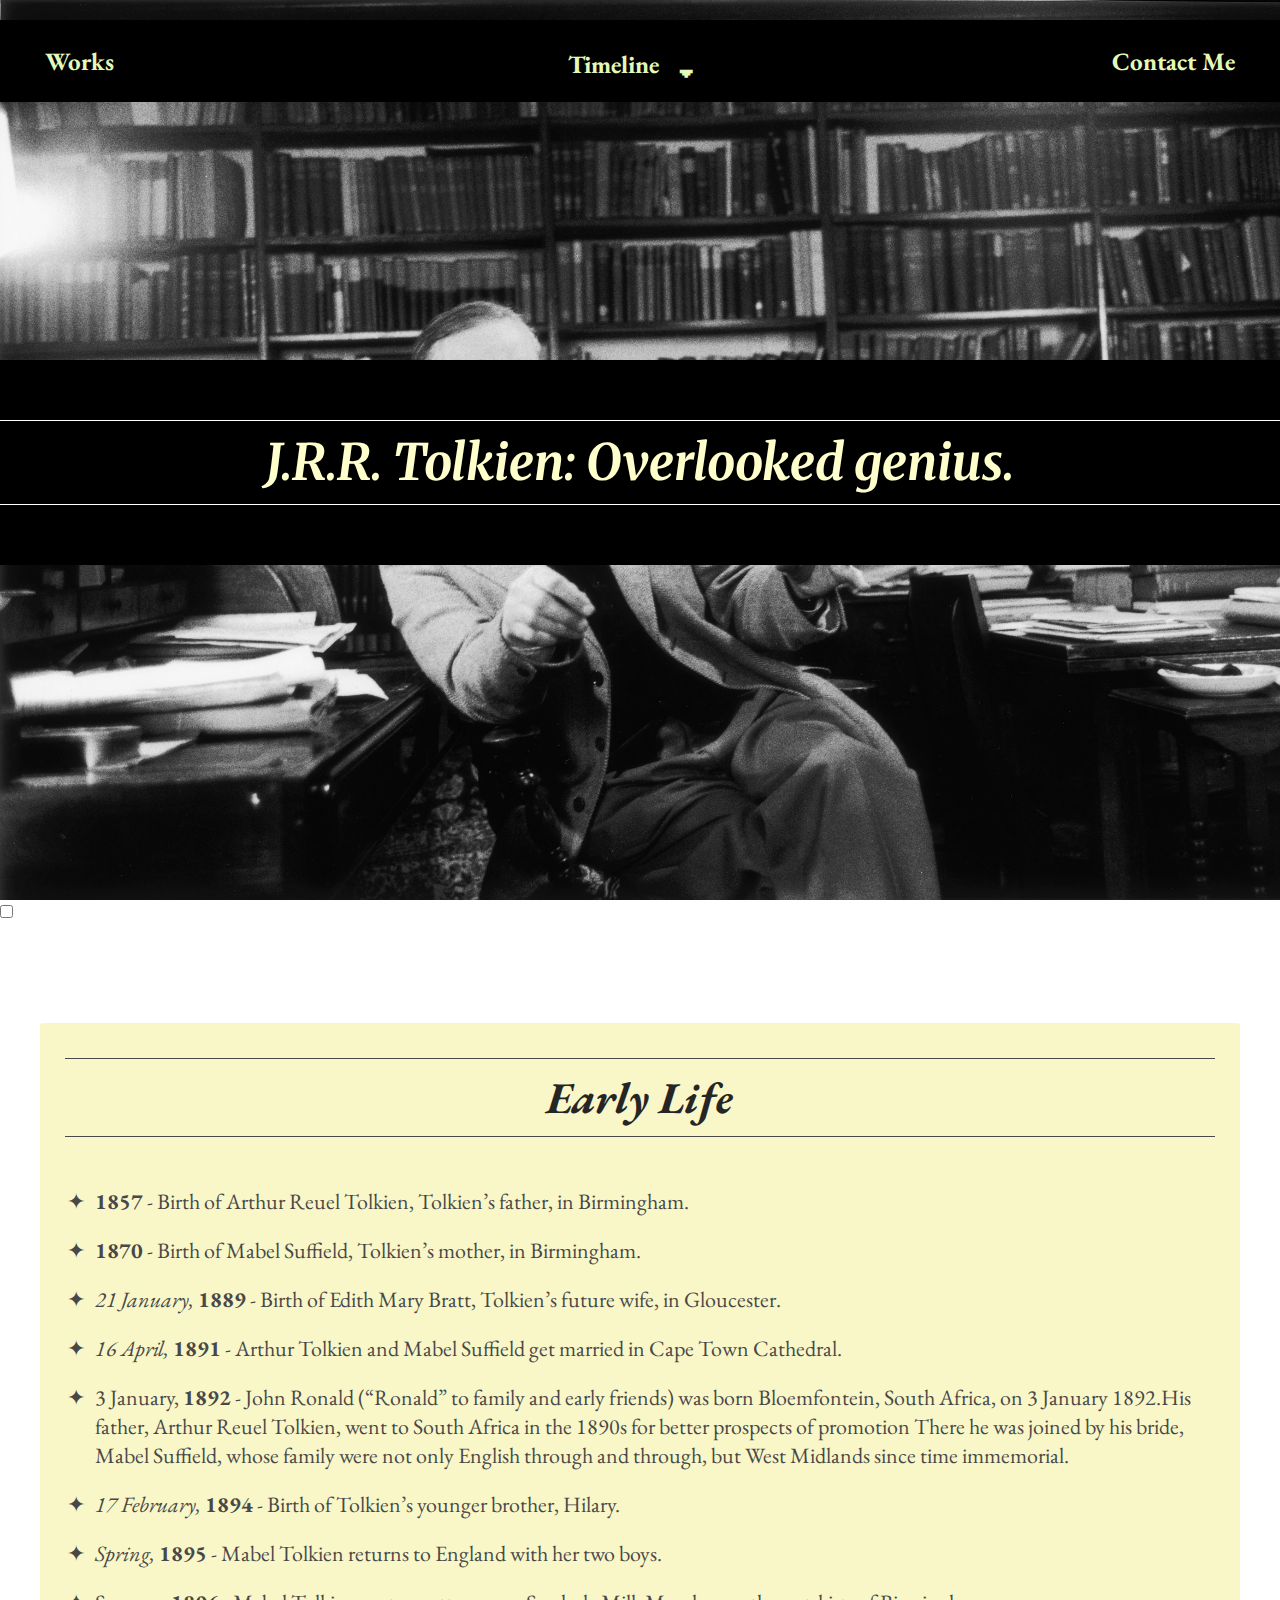
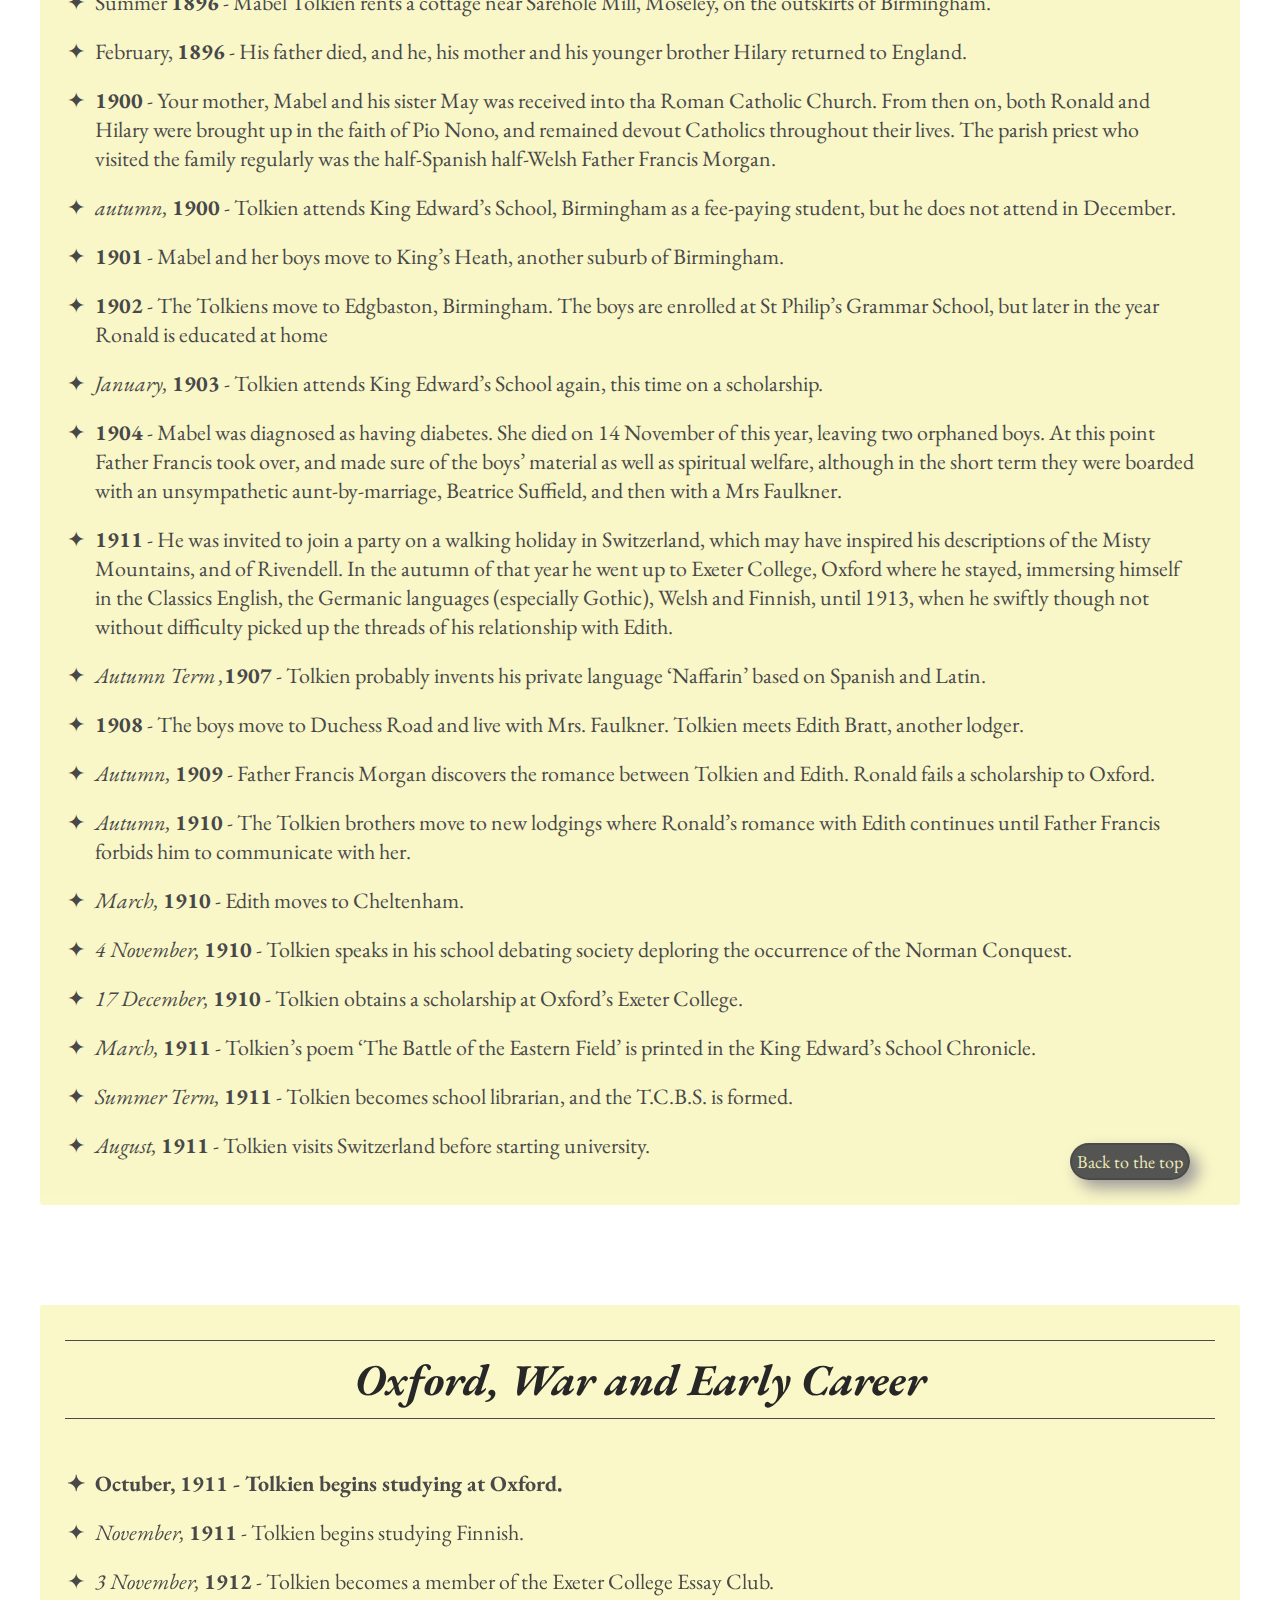
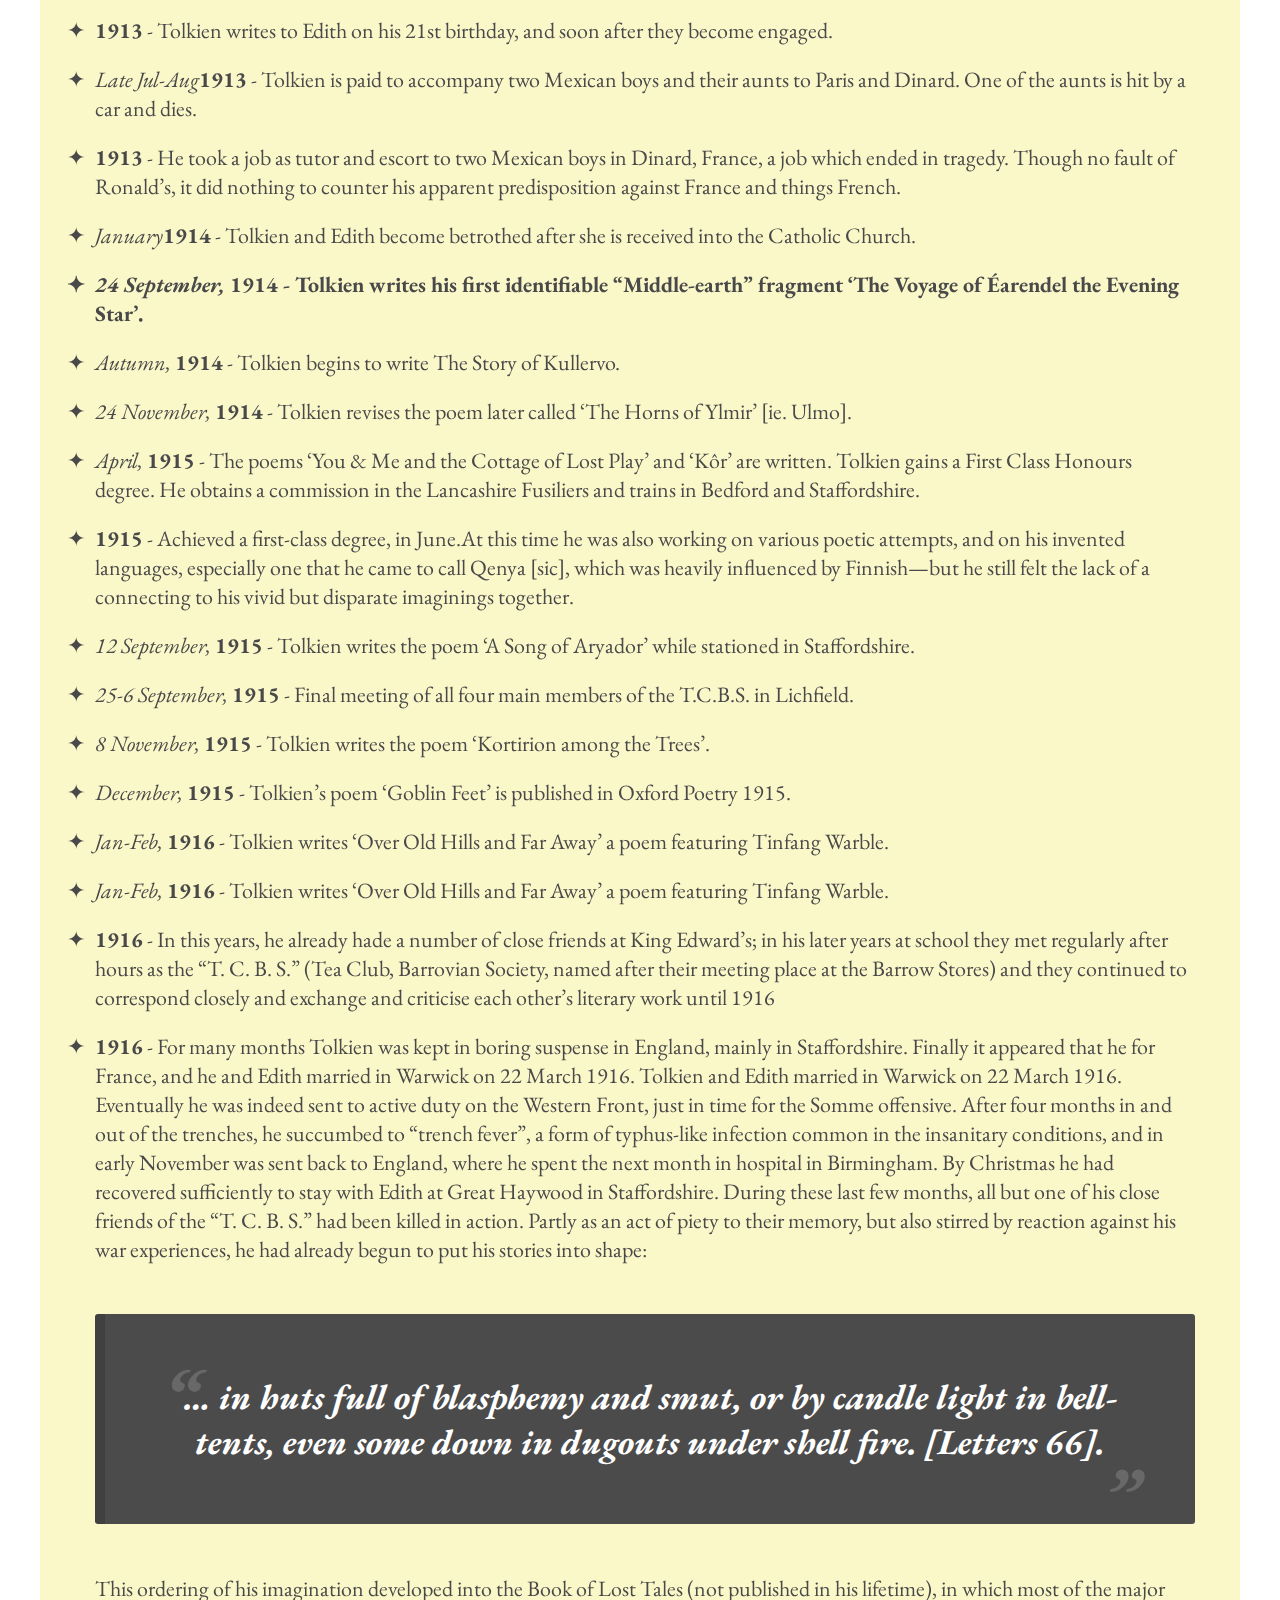
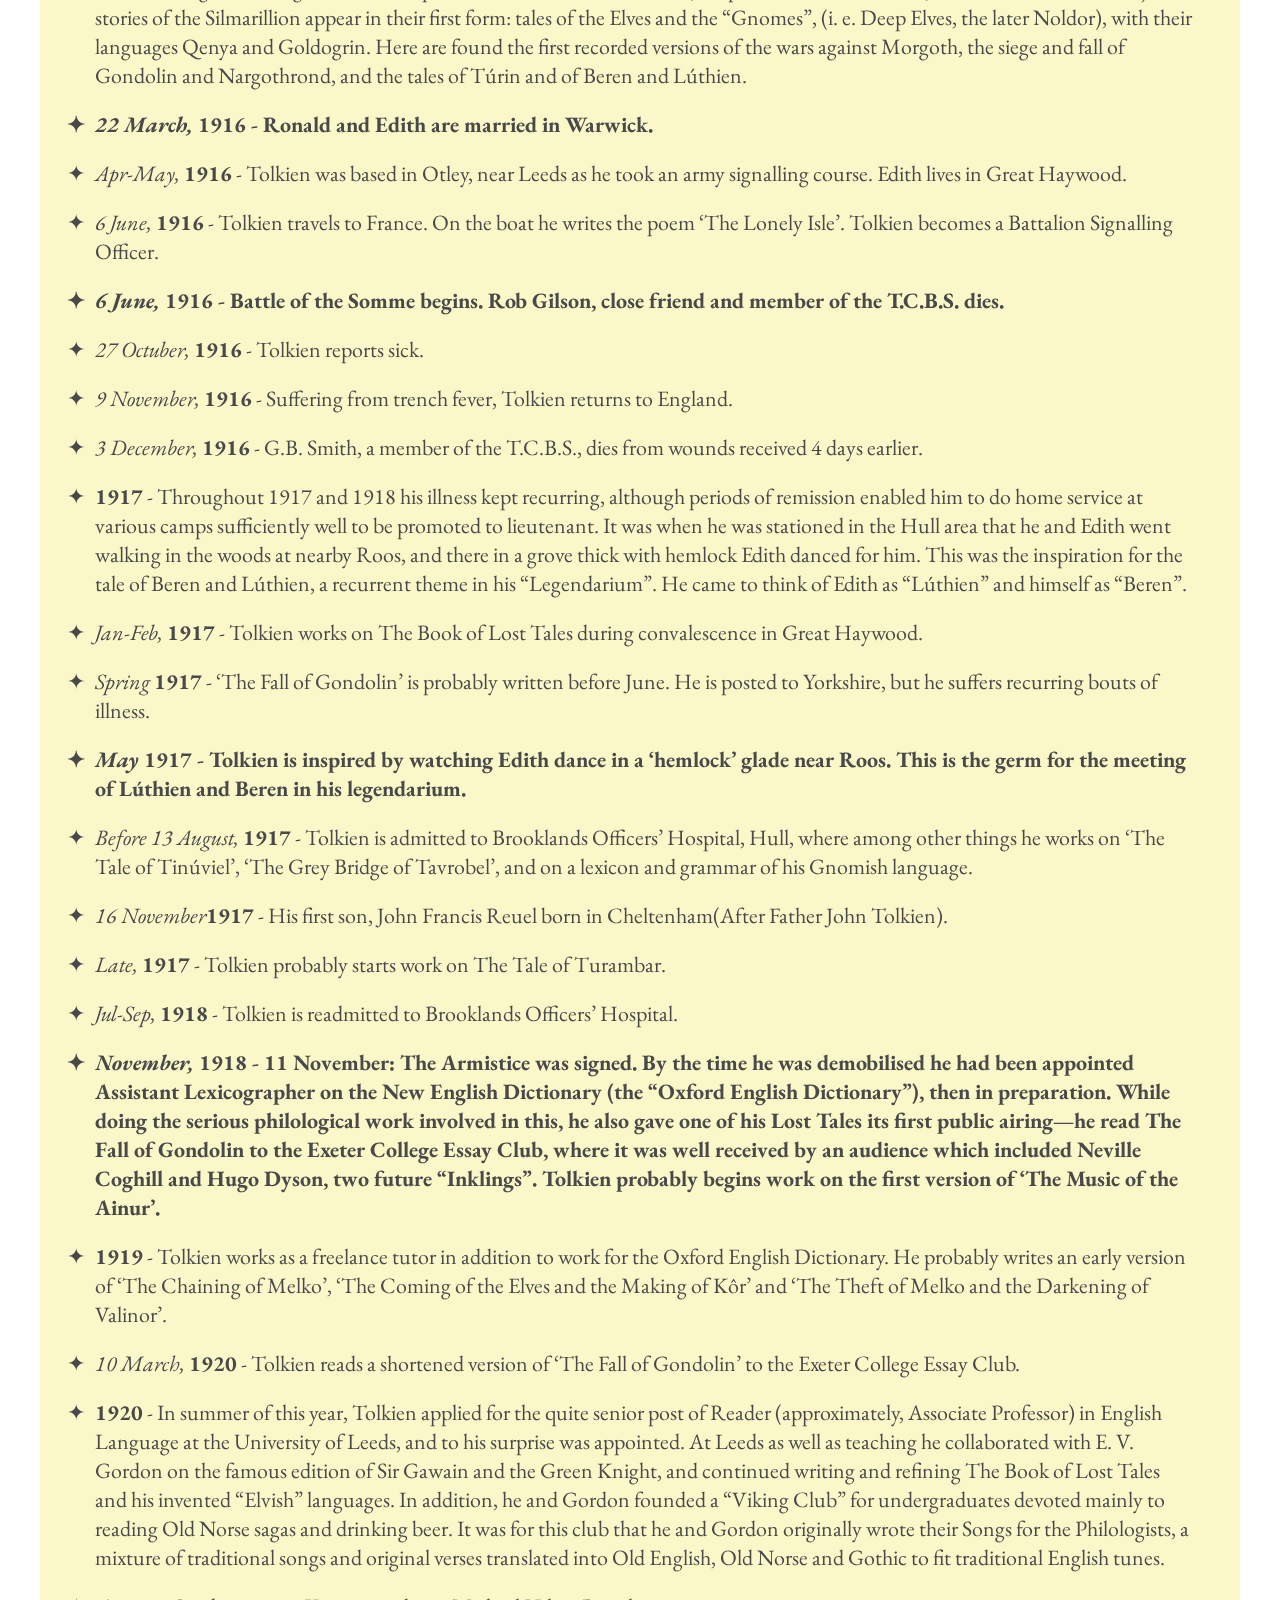
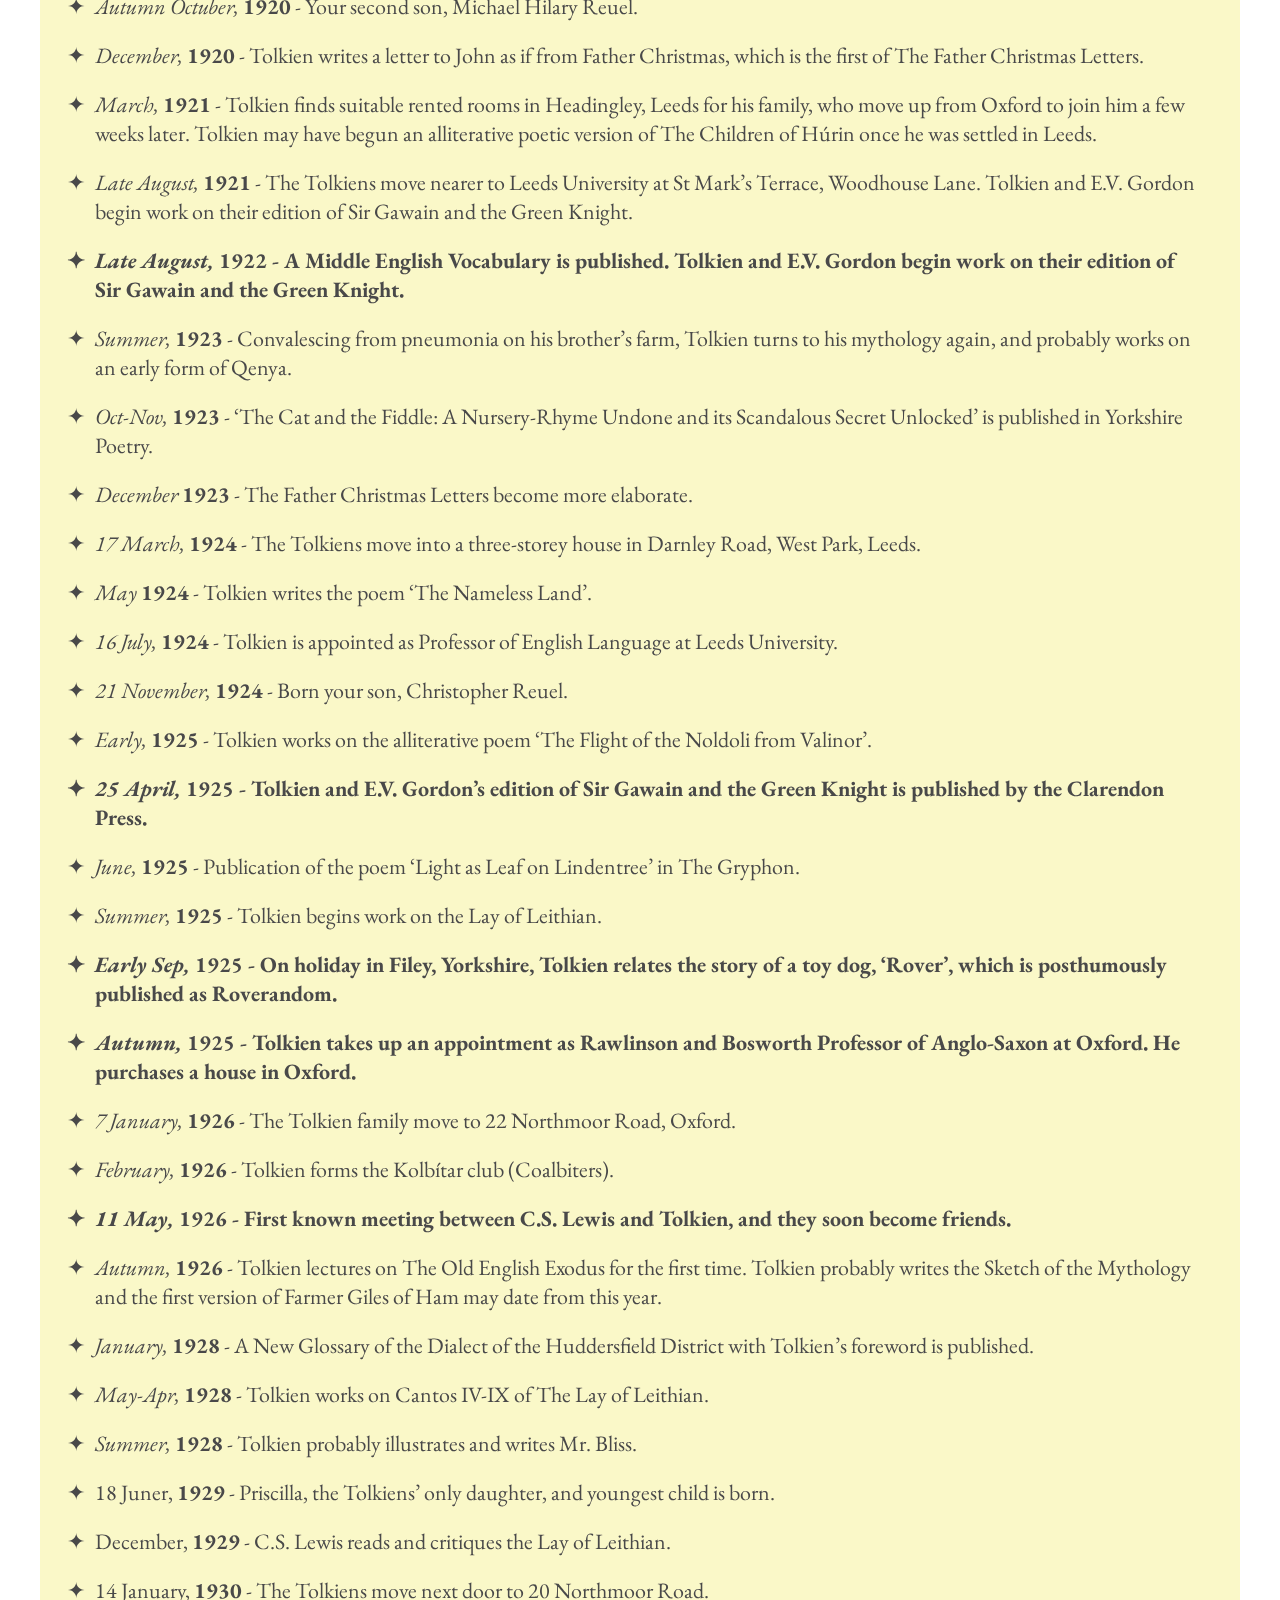
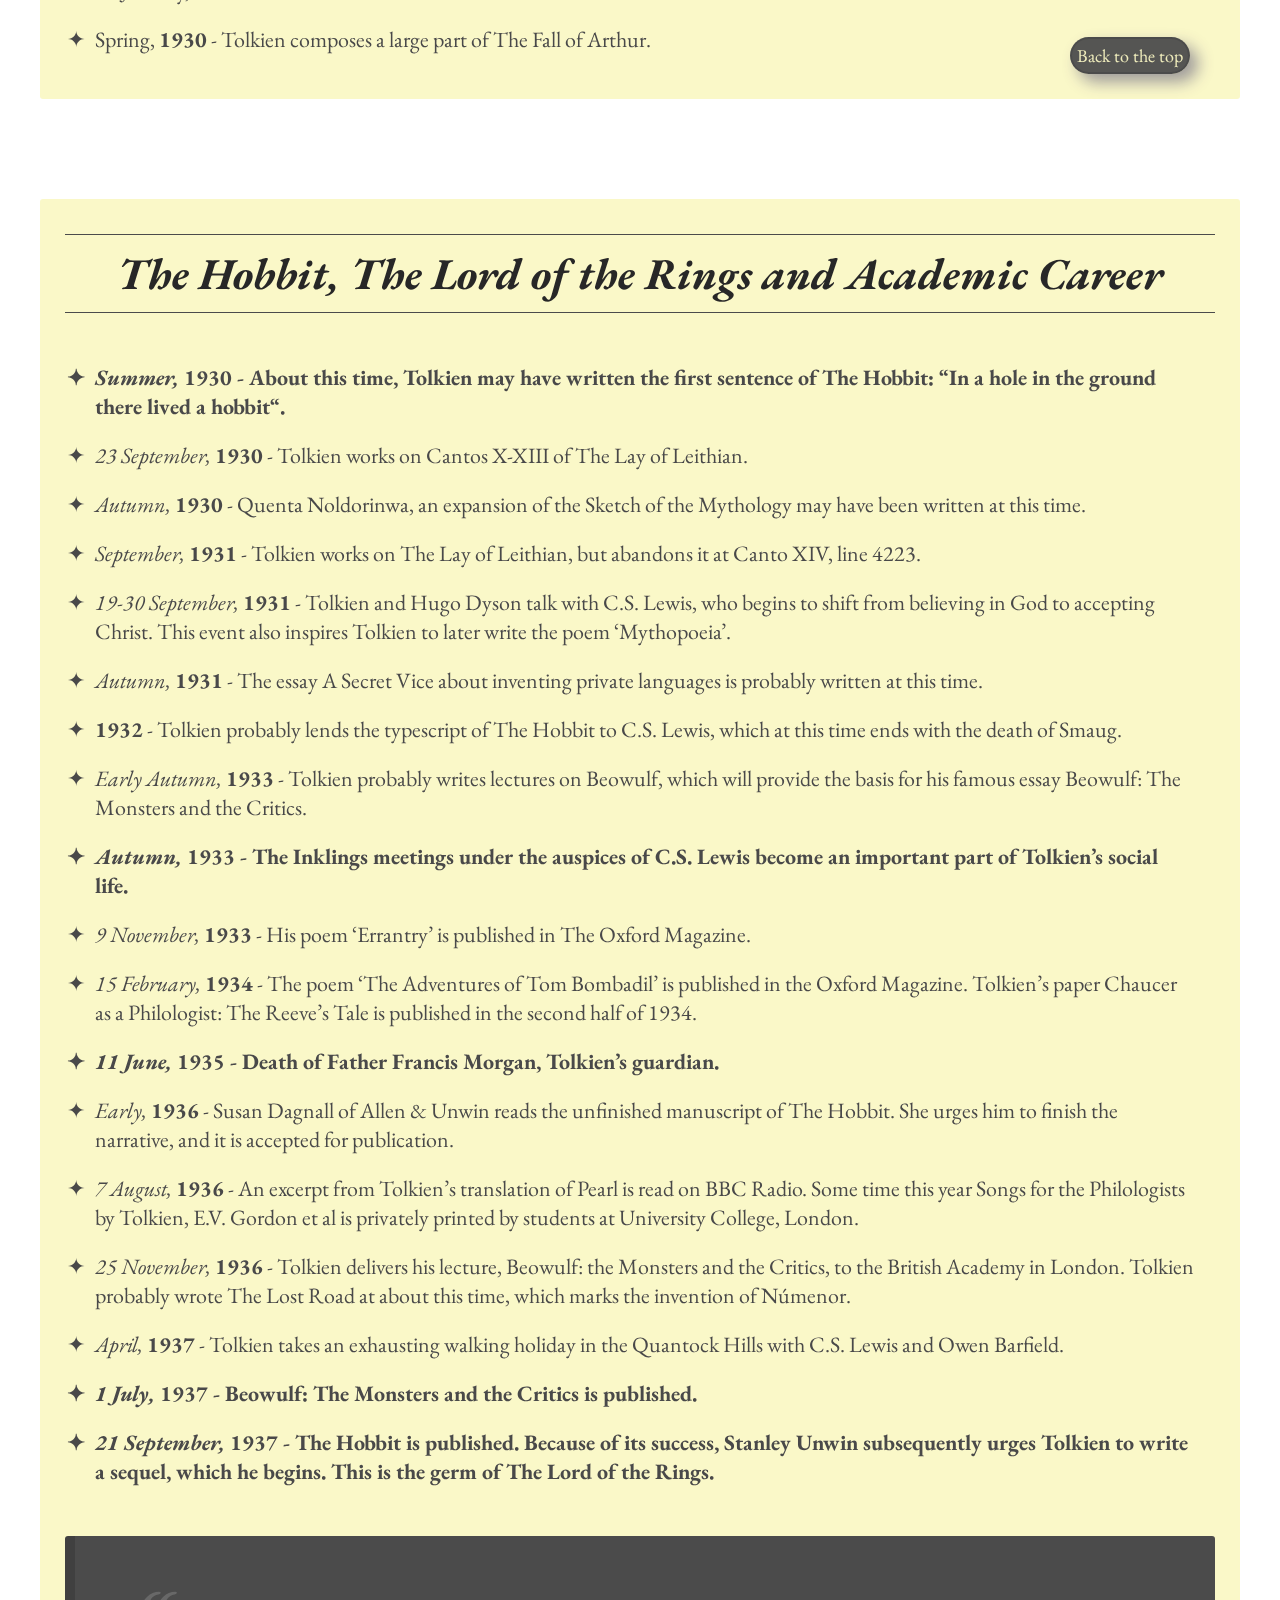
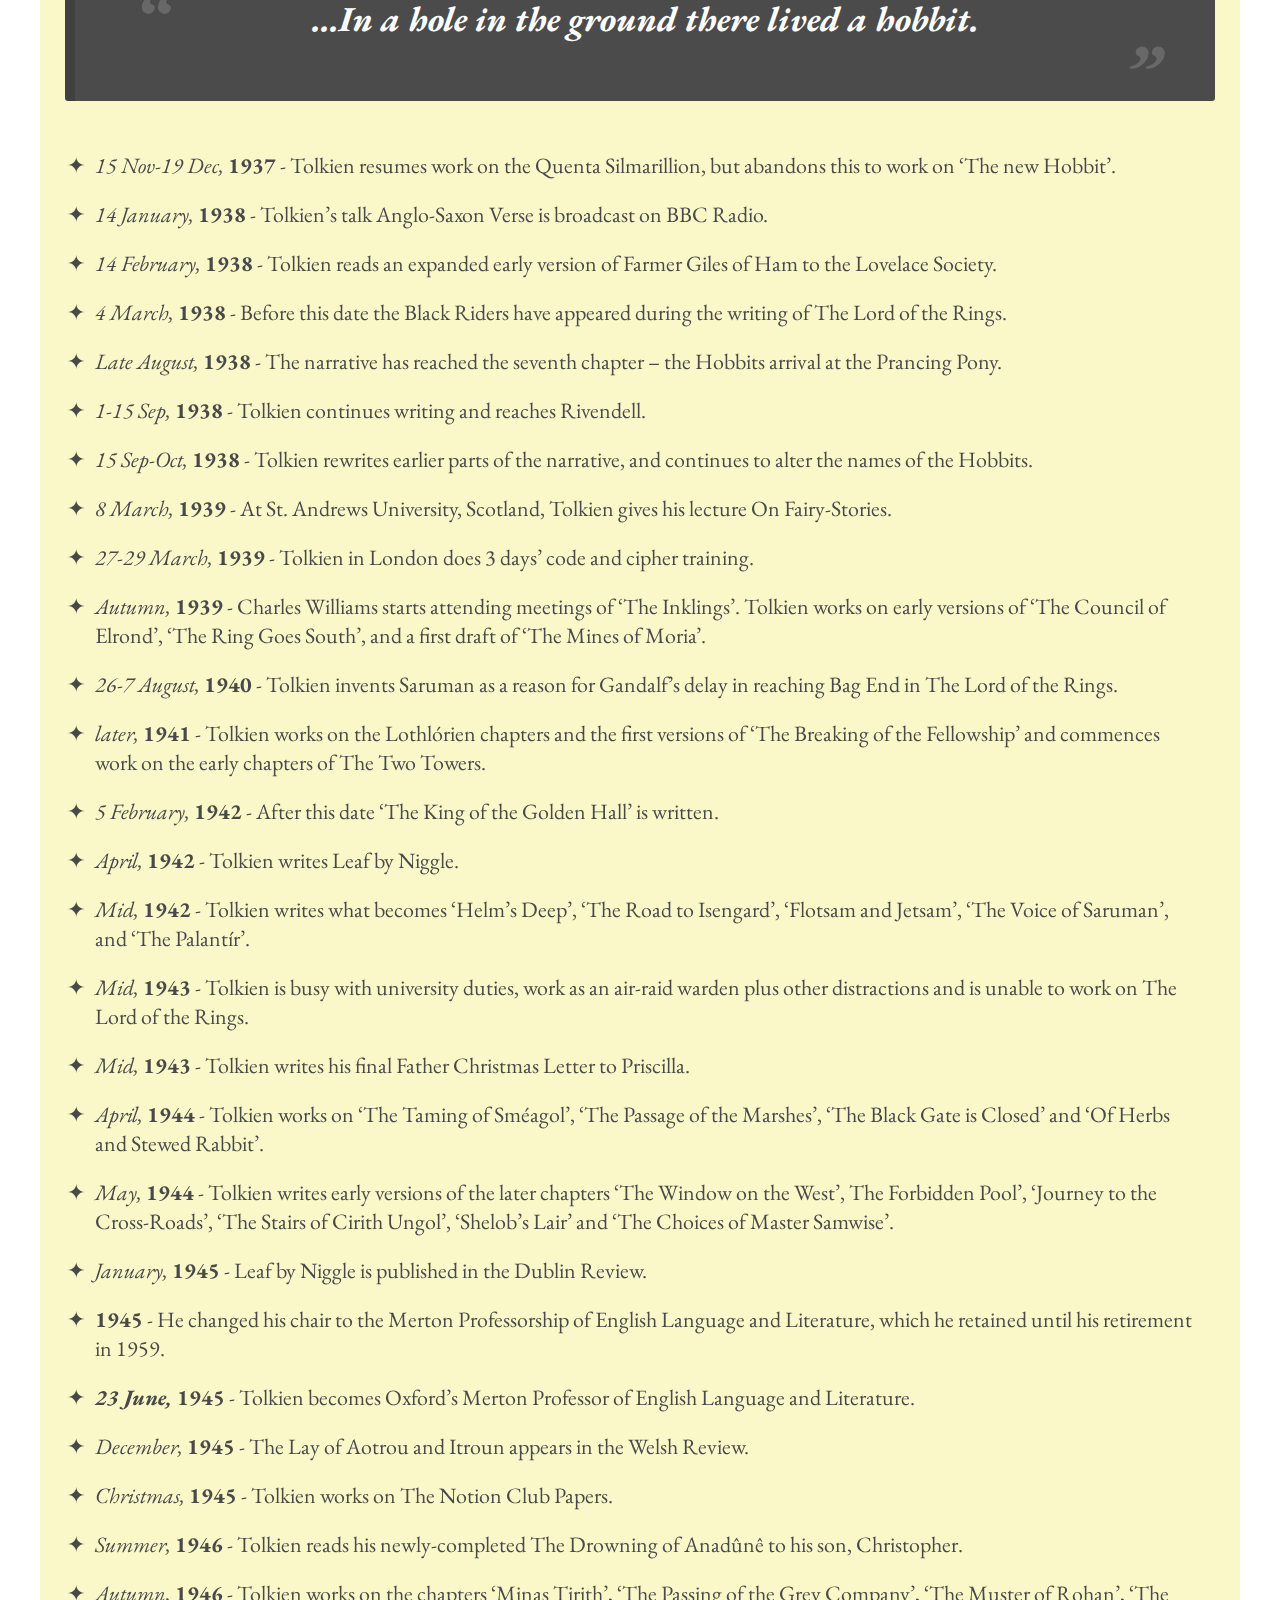
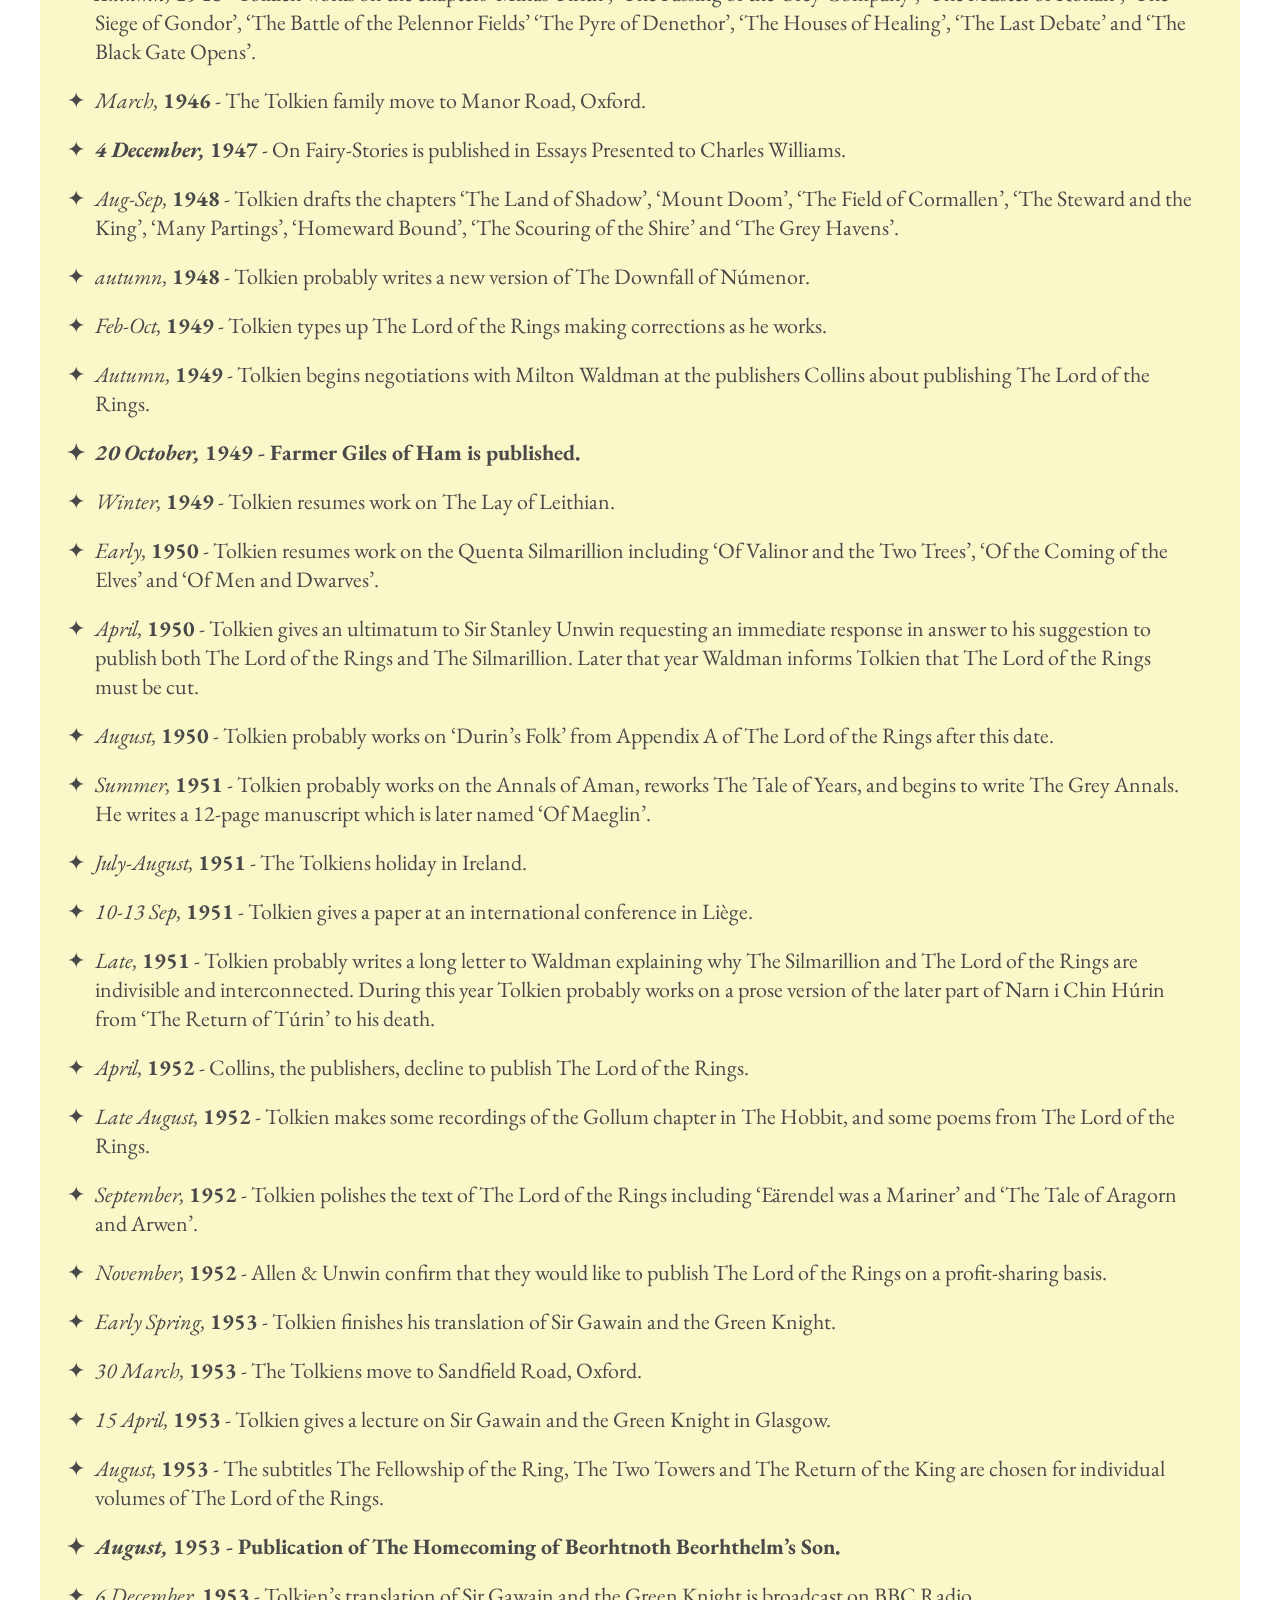
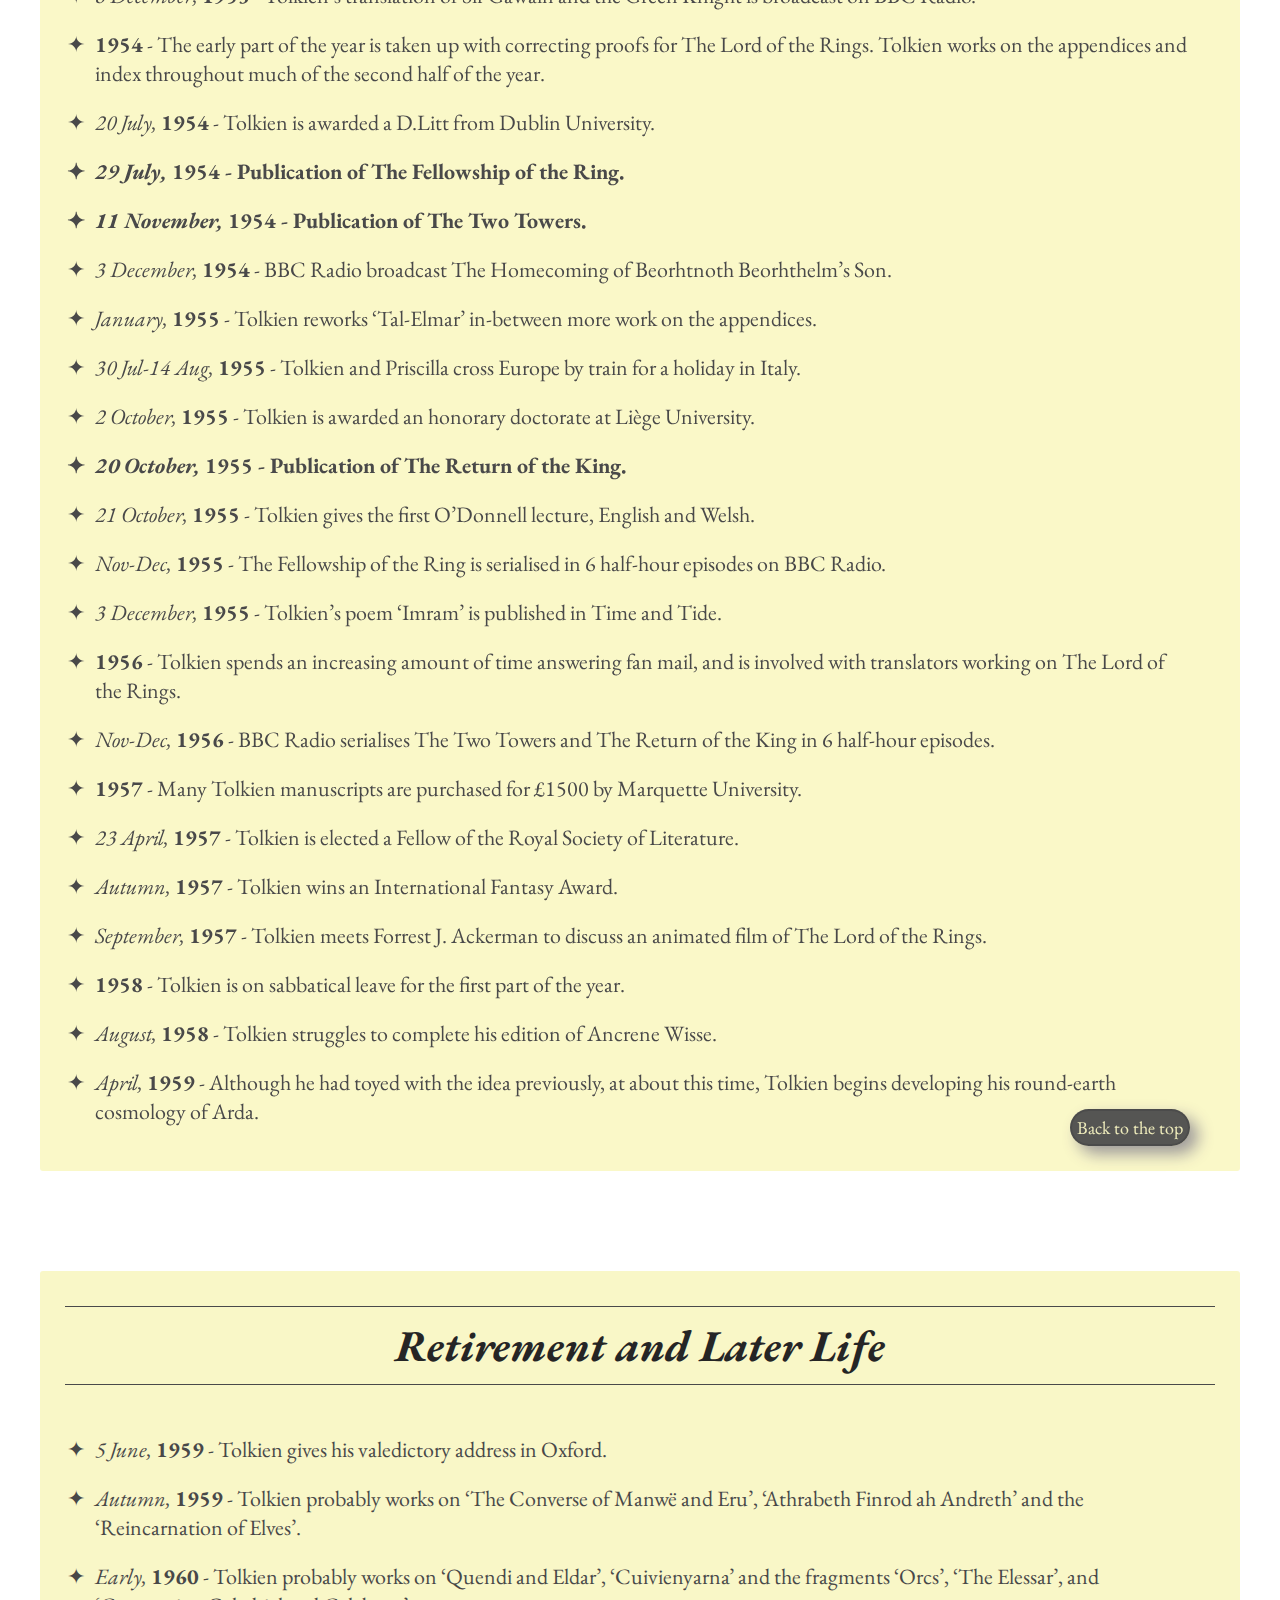
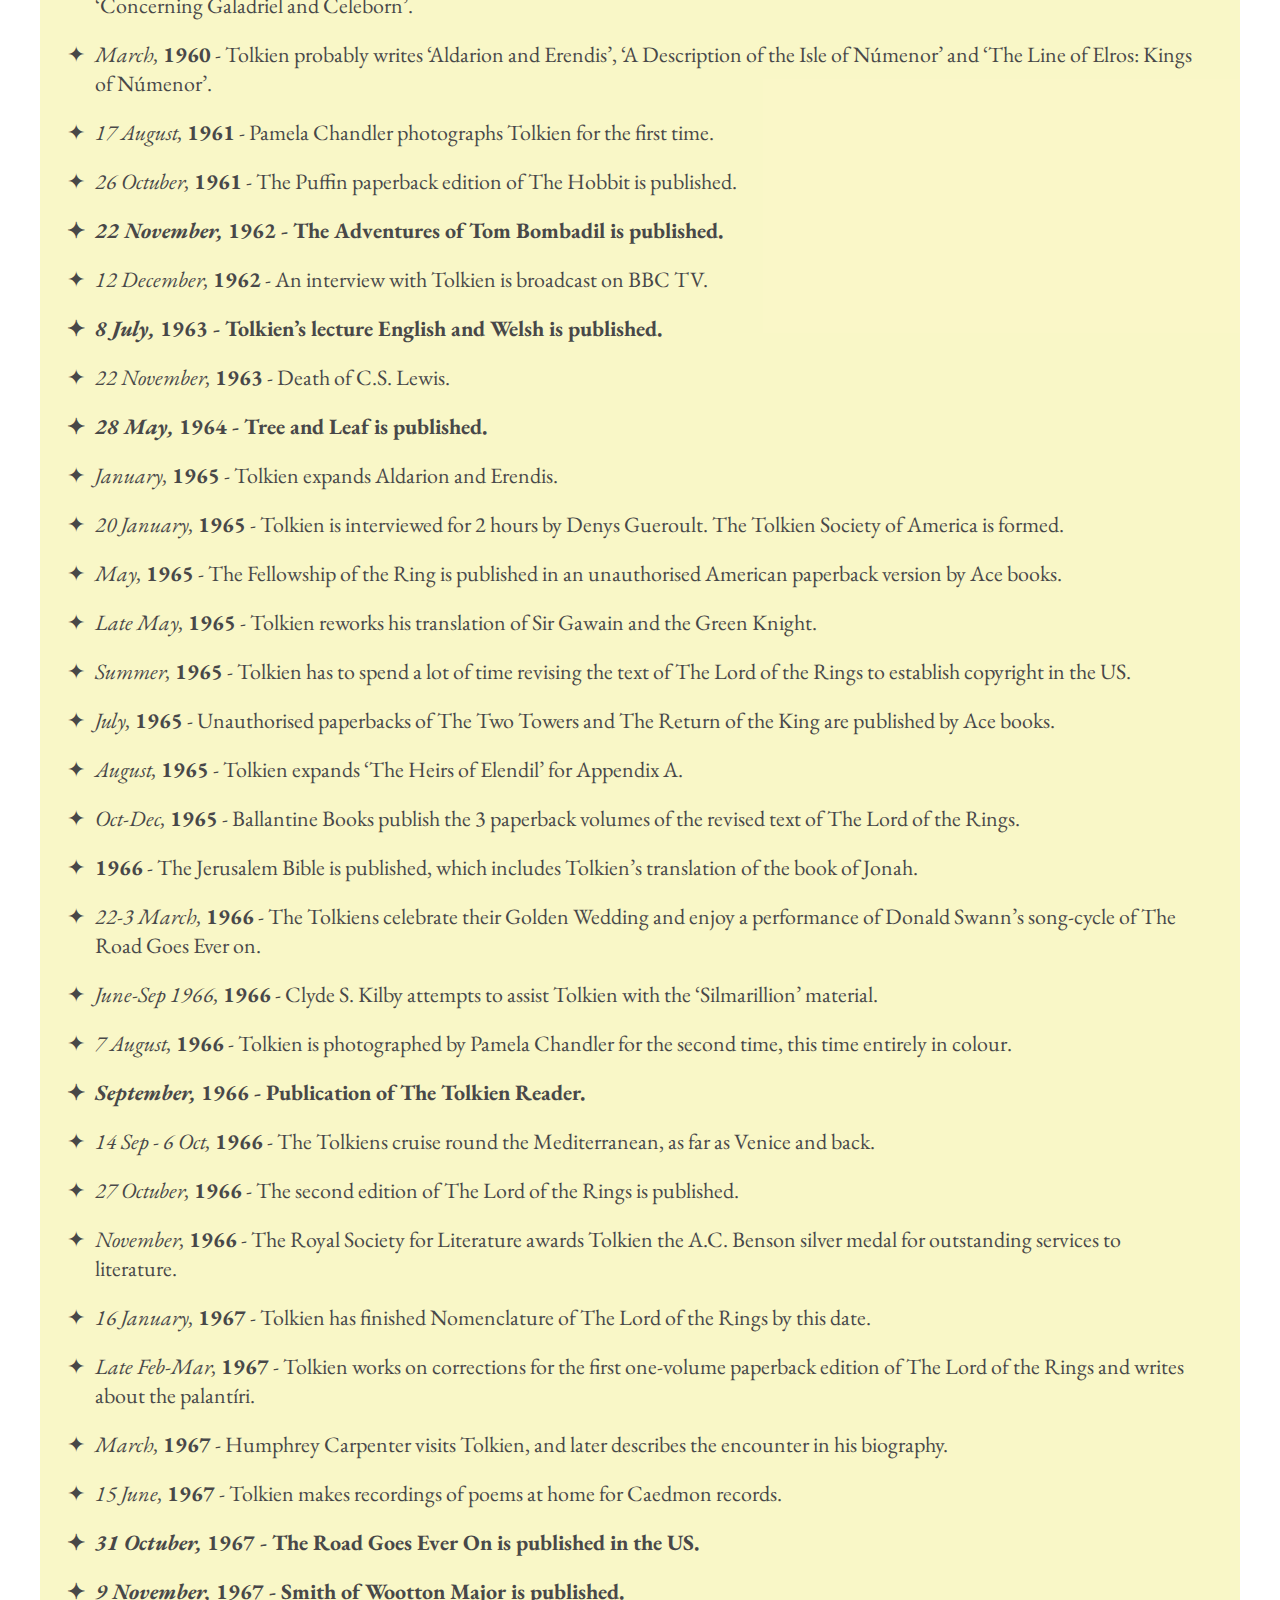
==== index.html @ 5a937391 "Problem of styling of book index's fixed" ====
<!DOCTYPE html>
<html lang="en">
<head>
    <meta charset="UTF-8">
    <meta http-equiv="X-UA-Compatible" content="IE=edge">
    <meta name="viewport" content="width=device-width, initial-scale=1.0">
    <title>The Life and Work of J.R.R. Tolkien  Mateus Carvalho DEV</title>
    <link rel="stylesheet" href="https://cdnjs.cloudflare.com/ajax/libs/font-awesome/6.4.0/css/all.min.css">
    <link rel="stylesheet" href="./assets/styles/styles.css">
    <link rel="shortcut icon" href="./assets/images/favicon-32x32.png" type="image/x-icon">
    <link rel="stylesheet" href="https://unpkg.com/transition-style">
</head>
<body>
    <div id="top"></div>
    <div class="slider">
        <div class="slide">
            <img src="../tribute-page/assets/images/tolkien-bg/tolkien-bg01.jpg" alt="">
        </div>
        <div class="slide"></div>
        <div class="slide"></div>
        <div class="slide"></div>
        <div class="slide"></div>
        <div class="slide"></div>
        <div class="slide"></div>
        <div class="slide"></div>
        <div class="slide"></div>
        <div class="slide"></div>
    </div>

    <h1 class="main-heading"><span class="bold">J.R.R. Tolkien</span>: Overlooked genius.</h1>

    <div class="burger-wrapper">
        <label for="menu-toogle" class="burger-menu">
            <input type="checkbox" class="menu-toogle" name="" id="menu-toogle">
        </label>
    </div>

    <nav class="navbar">
        
        <ul class="nav__list main-content">
            
            <li onclick="getElementById('menu-toogle').checked = false;" class="nav__items"><a href="./books.html" target="_blank" class="works">Works</a></li>
            <ul class="dropdown">
                <li class="nav__items dropdown-toogle"><a href="#" id="dropdown-toogle">Timeline</a></li>
                <ul class="dropdown__content">
                    <li onclick="getElementById('menu-toogle').checked = false;" class="nav__items"><a href="#early-life" class="dropdown__items">Early Life</a></li>
                    <li onclick="getElementById('menu-toogle').checked = false;" class="nav__items"><a href="#early-career" class="dropdown__items">Oxford, War and Early Career</a></li>
                    <li onclick="getElementById('menu-toogle').checked = false;" class="nav__items"><a href="#hobbit-lotr" class="dropdown__items">The Hobbit, The Lord of the Rings and Academic Career</a></li>
                    <li onclick="getElementById('menu-toogle').checked = false;" class="nav__items"><a href="#retirement" class="dropdown__items">Retirement and Later Life</a></li>
                    <li onclick="getElementById('menu-toogle').checked = false;" class="nav__items"><a href="#posthumous-events" class="dropdown__items">Posthumous Events</a></li>
                </ul>
            </ul>
            <li onclick="getElementById('menu-toogle').checked = false;" class="nav__items"><a href="#footer" class="contact-me">Contact Me</a></li>
            
        </ul>
    </nav>

    <main class="main-content">
        <section class="biografy main-content">
            
                <section class="biografy__section early-life main-content" id="early-life">
                    <h2 class="section__heading">Early Life</h2>

                    <ul class="list">
                        
                        <li class="list-item">
                            <span class="italic"></span><span class="bold">1857</span> - Birth of Arthur Reuel Tolkien, Tolkien’s father, in Birmingham.
                        </li>

                        <li class="list-item">
                            <span class="italic"></span><span class="bold">1870</span> - Birth of Mabel Suffield, Tolkien’s mother, in Birmingham.
                        </li>

                        <li class="list-item">
                            <span class="italic">21 January, </span><span class="bold">1889</span> - Birth of Edith Mary Bratt, Tolkien’s future wife, in Gloucester.
                        </li>

                        <li class="list-item">
                            <span class="italic">16 April, </span><span class="bold">1891</span> - Arthur Tolkien and Mabel Suffield get married in Cape Town Cathedral.
                        </li>

                        <li class="list-item">
                            <span class="italic"></span>3 January, <span class="bold">1892</span> - John Ronald (“Ronald” to family and early friends) was born Bloemfontein, South Africa, on 3 January 1892.His father, Arthur Reuel Tolkien, went to South Africa in the 1890s for better prospects of promotion There he was joined by his bride, Mabel Suffield, whose family were not only English through and through, but West Midlands since time immemorial.
                        </li>

                        <li class="list-item">
                            <span class="italic">17 February, </span><span class="bold"> 1894</span> - Birth of Tolkien’s younger brother, Hilary.
                        </li>

                        <li class="list-item">
                            <span class="italic">Spring, </span><span class="bold"> 1895</span> - Mabel Tolkien returns to England with her two boys.
                        </li>

                        <li class="list-item">
                            <span class="italic"></span>Summer <span class="bold">1896</span> - Mabel Tolkien rents a cottage near Sarehole Mill, Moseley, on the outskirts of Birmingham.
                        </li>                        

                        <li class="list-item">
                            <span class="italic"></span>February, <span class="bold">1896</span>  - His father died, and he, his mother and his younger brother Hilary returned to England.
                        </li>

                        <li class="list-item">
                            <span class="italic"></span><span class="bold">1900</span> - Your mother, Mabel and his sister May was received into tha Roman Catholic Church. From then on, both Ronald and Hilary were brought up in the faith of Pio Nono, and remained devout Catholics throughout their lives. The parish priest who visited the family regularly was the half-Spanish half-Welsh Father Francis Morgan.
                        </li>

                        <li class="list-item">
                            <span class="italic">autumn, </span><span class="bold">1900</span> - Tolkien attends King Edward’s School, Birmingham as a fee-paying student, but he does not attend in December.
                        </li>

                        <li class="list-item">
                            <span class="italic"></span><span class="bold">1901</span> - Mabel and her boys move to King’s Heath, another suburb of Birmingham.
                        </li>

                        <li class="list-item">
                            <span class="italic"></span><span class="bold">1902</span> - The Tolkiens move to Edgbaston, Birmingham. The boys are enrolled at St Philip’s Grammar School, but later in the year Ronald is educated at home
                        </li>

                        <li class="list-item">
                            <span class="italic">January, </span><span class="bold">1903</span> - Tolkien attends King Edward’s School again, this time on a scholarship.
                        </li>

                        <li class="list-item">
                            <span class="italic"></span><span class="bold">1904</span> - Mabel was diagnosed as having diabetes. She died on 14 November of this year, leaving two orphaned boys. At this point Father Francis took over, and made sure of the boys’ material as well as spiritual welfare, although in the short term they were boarded with an unsympathetic aunt-by-marriage, Beatrice Suffield, and then with a Mrs Faulkner.
                        </li>

                        <li class="list-item"> 
                            <span class="italic"></span><span class="bold">1911</span> - He was invited to join a party on a walking holiday in Switzerland, which may have inspired his descriptions of the Misty Mountains, and of Rivendell. In the autumn of that year he went up to Exeter College, Oxford where he stayed, immersing himself in the Classics English, the Germanic languages (especially Gothic), Welsh and Finnish, until 1913, when he swiftly though not without difficulty picked up the threads of his relationship with Edith.
                        </li>

                        <li class="list-item"> 
                            <span class="italic">Autumn Term ,</span><span class="bold">1907</span> - Tolkien probably invents his private language ‘Naffarin’ based on Spanish and Latin.
                        </li>

                        <li class="list-item"> 
                            <span class="italic"></span><span class="bold">1908</span> - The boys move to Duchess Road and live with Mrs. Faulkner. Tolkien meets Edith Bratt, another lodger.
                        </li>

                        <li class="list-item"> 
                            <span class="italic">Autumn, </span><span class="bold">1909</span> - Father Francis Morgan discovers the romance between Tolkien and Edith. Ronald fails a scholarship to Oxford.
                        </li>

                        <li class="list-item"> 
                            <span class="italic">Autumn, </span><span class="bold">1910</span> - The Tolkien brothers move to new lodgings where Ronald’s romance with Edith continues until Father Francis forbids him to communicate with her.
                        </li>

                        <li class="list-item"> 
                            <span class="italic">March, </span><span class="bold">1910</span> - Edith moves to Cheltenham.
                        </li>

                        <li class="list-item"> 
                            <span class="italic">4 November, </span><span class="bold">1910</span> - Tolkien speaks in his school debating society deploring the occurrence of the Norman Conquest.
                        </li>

                        <li class="list-item"> 
                            <span class="italic">17 December, </span><span class="bold">1910</span> - Tolkien obtains a scholarship at Oxford’s Exeter College.
                        </li>

                        <li class="list-item"> 
                            <span class="italic">March, </span><span class="bold">1911</span> - Tolkien’s poem ‘The Battle of the Eastern Field’ is printed in the King Edward’s School Chronicle.
                        </li>

                        <li class="list-item"> 
                            <span class="italic">Summer Term, </span><span class="bold">1911</span> - Tolkien becomes school librarian, and the T.C.B.S. is formed.
                        </li>

                        <li class="list-item"> 
                            <span class="italic">August, </span><span class="bold">1911</span> - Tolkien visits Switzerland before starting university.
                        </li>

                    </ul>

                    <a href="#top" class="top">Back to the top</a>
                </section>

                <section class="biografy__section oxford-early-career main-content" id="early-career">
                    <h2 class="section__heading">Oxford, War and Early Career</h2>
                    
                    <ul class="list">

                        <li class="list-item bold">
                            <span class="italic"></span><span class="bold">Octuber, 1911</span> - Tolkien begins studying at Oxford.
                        </li>

                        <li class="list-item">
                            <span class="italic">November, </span><span class="bold">1911</span> - Tolkien begins studying Finnish.
                        </li>

                        <li class="list-item">
                            <span class="italic">3 November, </span><span class="bold">1912</span> - Tolkien becomes a member of the Exeter College Essay Club.
                        </li>

                        <li class="list-item">
                            <span class="italic"></span><span class="bold">1913</span> - Tolkien writes to Edith on his 21st birthday, and soon after they become engaged.
                        </li>

                        <li class="list-item">
                            <span class="italic">Late Jul-Aug</span><span class="bold">1913</span> - Tolkien is paid to accompany two Mexican boys and their aunts to Paris and Dinard. One of the aunts is hit by a car and dies.
                        </li>

                        <li class="list-item">
                            <span class="italic"></span><span class="bold">1913</span> - He took a job as tutor and escort to two Mexican boys in Dinard, France, a job which ended in tragedy. Though no fault of Ronald’s, it did nothing to counter his apparent predisposition against France and things French.
                        </li>

                        <li class="list-item">
                            <span class="italic">January</span><span class="bold">1914</span> - Tolkien and Edith become betrothed after she is received into the Catholic Church.
                        </li>

                        <li class="list-item bold">
                            <span class="italic bold">24 September, </span><span class="bold">1914</span> - Tolkien writes his first identifiable “Middle-earth” fragment ‘The Voyage of Éarendel the Evening Star’.
                        </li>

                        <li class="list-item">
                            <span class="italic">Autumn, </span><span class="bold">1914</span> - Tolkien begins to write The Story of Kullervo.
                        </li>

                        <li class="list-item">
                            <span class="italic">24 November, </span><span class="bold">1914</span> - Tolkien revises the poem later called ‘The Horns of Ylmir’ [ie. Ulmo].
                        </li>
                        
                        <li class="list-item">
                            <span class="italic">April, </span><span class="bold">1915</span> - The poems ‘You & Me and the Cottage of Lost Play’ and ‘Kôr’ are written. Tolkien gains a First Class Honours degree. He obtains a commission in the Lancashire Fusiliers and trains in Bedford and Staffordshire.
                        </li>
                        
                        <li class="list-item">
                            <span class="italic"></span><span class="bold">1915</span> - Achieved a first-class degree, in June.At this time he was also working on various poetic attempts, and on his invented languages, especially one that he came to call Qenya [sic], which was heavily influenced by Finnish—but he still felt the lack of a connecting to his vivid but disparate imaginings together.
                        </li>
                        
                        <li class="list-item">
                            <span class="italic">12 September, </span><span class="bold">1915</span> - Tolkien writes the poem ‘A Song of Aryador’ while stationed in Staffordshire.
                        </li>
                        
                        <li class="list-item">
                            <span class="italic">25-6 September, </span><span class="bold">1915</span> - Final meeting of all four main members of the T.C.B.S. in Lichfield.
                        </li>
                        
                        <li class="list-item">
                            <span class="italic">8 November, </span><span class="bold">1915</span> - Tolkien writes the poem ‘Kortirion among the Trees’.
                        </li>
                        
                        <li class="list-item">
                            <span class="italic">December, </span><span class="bold">1915</span> - Tolkien’s poem ‘Goblin Feet’ is published in Oxford Poetry 1915.
                        </li>

                        <li class="list-item">
                            <span class="italic">Jan-Feb, </span><span class="bold">1916</span> - Tolkien writes ‘Over Old Hills and Far Away’ a poem featuring Tinfang Warble.
                        </li>

                        <li class="list-item">
                            <span class="italic">Jan-Feb, </span><span class="bold">1916</span> - Tolkien writes ‘Over Old Hills and Far Away’ a poem featuring Tinfang Warble.
                        </li>

                        <li class="list-item">
                            <span class="italic"></span><span class="bold">1916</span> - In this years, he already hade a number of close friends at King Edward’s;
                            in his later years at school they met regularly after hours as the “T. C. B. S.”
                            (Tea Club, Barrovian Society, named after their meeting place at the Barrow Stores)
                            and they continued to correspond closely and exchange and criticise each other’s literary work until 1916
                        </li>

                        <li class="list-item">
                            <span class="italic"></span><span class="bold">1916</span> - For many months Tolkien was kept in boring suspense in England, mainly in Staffordshire. Finally it appeared that he for France, and he and Edith married in Warwick on 22 March 1916. Tolkien and Edith married in Warwick on 22 March 1916. Eventually he was indeed sent to active duty on the Western Front, just in time for the Somme offensive. After four months in and out of the trenches, he succumbed to “trench fever”, a form of typhus-like infection common in the insanitary conditions, and in early November was sent back to England, where he spent the next month in hospital in Birmingham. By Christmas he had recovered sufficiently to stay with Edith at Great Haywood in Staffordshire. During these last few months, all but one of his close friends of the “T. C. B. S.” had been killed in action. Partly as an act of piety to their memory, but also stirred by reaction against his war experiences, he had already begun to put his stories into shape: <blockquote class="blockquote">… in huts full of blasphemy and smut, or by candle light in bell-tents, even some down in dugouts under shell fire. [Letters 66].</blockquote> This ordering of his imagination developed into the Book of Lost Tales (not published in his lifetime), in which most of the major stories of the Silmarillion appear in their first form: tales of the Elves and the “Gnomes”, (i. e. Deep Elves, the later Noldor), with their languages Qenya and Goldogrin. Here are found the first recorded versions of the wars against Morgoth, the siege and fall of Gondolin and Nargothrond, and the tales of Túrin and of Beren and Lúthien.
                        </li>

                        <li class="list-item bold">
                            <span class="italic bold">22 March, </span><span class="bold">1916</span> - Ronald and Edith are married in Warwick.
                        </li>

                        <li class="list-item">
                            <span class="italic">Apr-May, </span><span class="bold">1916</span> - Tolkien was based in Otley, near Leeds as he took an army signalling course. Edith lives in Great Haywood.
                        </li>

                        <li class="list-item">
                            <span class="italic">6 June, </span><span class="bold">1916</span> - Tolkien travels to France. On the boat he writes the poem ‘The Lonely Isle’. Tolkien becomes a Battalion Signalling Officer.
                        </li>

                        <li class="list-item bold">
                            <span class="italic bold">6 June, </span><span class="bold">1916</span> - Battle of the Somme begins. Rob Gilson, close friend and member of the T.C.B.S. dies.
                        </li>

                        <li class="list-item">
                            <span class="italic">27 Octuber, </span><span class="bold">1916</span> - Tolkien reports sick.
                        </li>

                        <li class="list-item">
                            <span class="italic">9 November, </span><span class="bold">1916</span> - Suffering from trench fever, Tolkien returns to England.
                        </li>

                        <li class="list-item">
                            <span class="italic">3 December, </span><span class="bold">1916</span> - G.B. Smith, a member of the T.C.B.S., dies from wounds received 4 days earlier.
                        </li>
                        
                        <li class="list-item">
                            <span class="italic"></span><span class="bold">1917</span> - Throughout 1917 and 1918 his illness kept recurring, although periods of remission enabled him to do home service at various camps sufficiently well to be promoted to lieutenant. It was when he was stationed in the Hull area that he and Edith went walking in the woods at nearby Roos, and there in a grove thick with hemlock Edith danced for him. This was the inspiration for the tale of Beren and Lúthien, a recurrent theme in his “Legendarium”. He came to think of Edith as “Lúthien” and himself as “Beren”.
                        </li>

                        <li class="list-item">
                            <span class="italic">Jan-Feb, </span><span class="bold">1917</span> - Tolkien works on The Book of Lost Tales during convalescence in Great Haywood.
                        </li>

                        <li class="list-item">
                            <span class="italic">Spring </span><span class="bold">1917</span> - ‘The Fall of Gondolin’ is probably written before June. He is posted to Yorkshire, but he suffers recurring bouts of illness.
                        </li>

                        <li class="list-item bold">
                            <span class="italic bold">May </span><span class="bold">1917</span> - Tolkien is inspired by watching Edith dance in a ‘hemlock’ glade near Roos. This is the germ for the meeting of Lúthien and Beren in his legendarium.
                        </li>

                        <li class="list-item">
                            <span class="italic">Before 13 August, </span><span class="bold">1917</span> - Tolkien is admitted to Brooklands Officers’ Hospital, Hull, where among other things he works on ‘The Tale of Tinúviel’, ‘The Grey Bridge of Tavrobel’, and on a lexicon and grammar of his Gnomish language.
                        </li>

                        <li class="list-item">
                            <span class="italic">16 November</span><span class="bold">1917</span> - His first son, John Francis Reuel born in Cheltenham(After Father John Tolkien).
                        </li>

                        <li class="list-item">
                            <span class="italic">Late, </span><span class="bold">1917</span> - Tolkien probably starts work on The Tale of Turambar.
                        </li>

                        <li class="list-item">
                            <span class="italic">Jul-Sep, </span><span class="bold">1918</span> - Tolkien is readmitted to Brooklands Officers’ Hospital.
                        </li>

                        <li class="list-item bold">
                            <span class="italic bold">November, </span><span class="bold">1918</span> - 11 November: The Armistice was signed. By the time he was demobilised he had been appointed Assistant Lexicographer on the New English Dictionary (the “Oxford English Dictionary”), then in preparation. While doing the serious philological work involved in this, he also gave one of his Lost Tales its first public airing—he read The Fall of Gondolin to the Exeter College Essay Club, where it was well received by an audience which included Neville Coghill and Hugo Dyson, two future “Inklings”. Tolkien probably begins work on the first version of ‘The Music of the Ainur’.
                        </li>

                        <li class="list-item">
                            <span class="italic"></span><span class="bold">1919</span> - Tolkien works as a freelance tutor in addition to work for the Oxford English Dictionary. He probably writes an early version of ‘The Chaining of Melko’, ‘The Coming of the Elves and the Making of Kôr’ and ‘The Theft of Melko and the Darkening of Valinor’.
                        </li>

                        <li class="list-item">
                            <span class="italic">10 March, </span><span class="bold">1920</span> - Tolkien reads a shortened version of ‘The Fall of Gondolin’ to the Exeter College Essay Club.
                        </li>

                        <li class="list-item">
                            <span class="italic"></span><span class="bold">1920</span> - In summer of this year, Tolkien applied for the quite senior post of Reader (approximately, Associate Professor) in English Language at the University of Leeds, and to his surprise was appointed. At Leeds as well as teaching he collaborated with E. V. Gordon on the famous edition of Sir Gawain and the Green Knight, and continued writing and refining The Book of Lost Tales and his invented “Elvish” languages. In addition, he and Gordon founded a “Viking Club” for undergraduates devoted mainly to reading Old Norse sagas and drinking beer. It was for this club that he and Gordon originally wrote their Songs for the Philologists, a mixture of traditional songs and original verses translated into Old English, Old Norse and Gothic to fit traditional English tunes.
                        </li>

                        <li class="list-item">
                            <span class="italic">Autumn Octuber, </span><span class="bold">1920</span> - Your second son, Michael Hilary Reuel.
                        </li>

                        <li class="list-item">
                            <span class="italic">December, </span><span class="bold">1920</span> - Tolkien writes a letter to John as if from Father Christmas, which is the first of The Father Christmas Letters.
                        </li>

                        <li class="list-item">
                            <span class="italic">March, </span><span class="bold">1921</span> - Tolkien finds suitable rented rooms in Headingley, Leeds for his family, who move up from Oxford to join him a few weeks later. Tolkien may have begun an alliterative poetic version of The Children of Húrin once he was settled in Leeds.
                        </li>

                        <li class="list-item">
                            <span class="italic">Late August, </span><span class="bold">1921</span> - The Tolkiens move nearer to Leeds University at St Mark’s Terrace, Woodhouse Lane. Tolkien and E.V. Gordon begin work on their edition of Sir Gawain and the Green Knight.
                        </li>

                        <li class="list-item bold">
                            <span class="italic bold">Late August, </span><span class="bold">1922</span> - A Middle English Vocabulary is published. Tolkien and E.V. Gordon begin work on their edition of Sir Gawain and the Green Knight.
                        </li>

                        <li class="list-item">
                            <span class="italic">Summer, </span><span class="bold">1923</span> - Convalescing from pneumonia on his brother’s farm, Tolkien turns to his mythology again, and probably works on an early form of Qenya.
                        </li>

                        <li class="list-item">
                            <span class="italic">Oct-Nov, </span><span class="bold">1923</span> - ‘The Cat and the Fiddle: A Nursery-Rhyme Undone and its Scandalous Secret Unlocked’ is published in Yorkshire Poetry.
                        </li>

                        <li class="list-item">
                            <span class="italic">December </span><span class="bold">1923</span> - The Father Christmas Letters become more elaborate.
                        </li>

                        <li class="list-item">
                            <span class="italic">17 March, </span><span class="bold">1924</span> - The Tolkiens move into a three-storey house in Darnley Road, West Park, Leeds.
                        </li>

                        <li class="list-item">
                            <span class="italic">May </span><span class="bold">1924</span> - Tolkien writes the poem ‘The Nameless Land’.
                        </li>

                        <li class="list-item">
                            <span class="italic">16 July, </span><span class="bold">1924</span> - Tolkien is appointed as Professor of English Language at Leeds University.
                        </li>

                        <li class="list-item">
                            <span class="italic">21 November, </span><span class="bold">1924</span> - Born your son, Christopher Reuel.
                        </li>

                        <li class="list-item">
                            <span class="italic">Early, </span><span class="bold">1925</span> - Tolkien works on the alliterative poem ‘The Flight of the Noldoli from Valinor’.
                        </li>

                        <li class="list-item bold">
                            <span class="italic bold">25 April, </span><span class="bold">1925</span> - Tolkien and E.V. Gordon’s edition of Sir Gawain and the Green Knight is published by the Clarendon Press.
                        </li>

                        <li class="list-item">
                            <span class="italic">June, </span><span class="bold">1925</span> - Publication of the poem ‘Light as Leaf on Lindentree’ in The Gryphon.
                        </li>

                        <li class="list-item">
                            <span class="italic">Summer, </span><span class="bold">1925</span> - Tolkien begins work on the Lay of Leithian.
                        </li>

                        <li class="list-item bold">
                            <span class="italic bold">Early Sep, </span><span class="bold">1925</span> - On holiday in Filey, Yorkshire, Tolkien relates the story of a toy dog, ‘Rover’, which is posthumously published as Roverandom.
                        </li>

                        <li class="list-item bold">
                            <span class="italic bold">Autumn, </span><span class="bold">1925</span> - Tolkien takes up an appointment as Rawlinson and Bosworth Professor of Anglo-Saxon at Oxford. He purchases a house in Oxford.
                        </li>

                        <li class="list-item">
                            <span class="italic">7 January, </span><span class="bold">1926</span> - The Tolkien family move to 22 Northmoor Road, Oxford.
                        </li>

                        <li class="list-item">
                            <span class="italic">February, </span><span class="bold">1926</span> - Tolkien forms the Kolbítar club (Coalbiters).
                        </li>

                        <li class="list-item bold">
                            <span class="italic bold">11 May, </span><span class="bold">1926</span> - First known meeting between C.S. Lewis and Tolkien, and they soon become friends.
                        </li>

                        <li class="list-item">
                            <span class="italic">Autumn, </span><span class="bold">1926</span> - Tolkien lectures on The Old English Exodus for the first time. Tolkien probably writes the Sketch of the Mythology and the first version of Farmer Giles of Ham may date from this year.
                        </li>

                        <li class="list-item">
                            <span class="italic">January, </span><span class="bold">1928</span> - A New Glossary of the Dialect of the Huddersfield District with Tolkien’s foreword is published.
                        </li>

                        <li class="list-item">
                            <span class="italic">May-Apr, </span><span class="bold">1928</span> - Tolkien works on Cantos IV-IX of The Lay of Leithian.
                        </li>

                        <li class="list-item">
                            <span class="italic">Summer, </span><span class="bold">1928</span> - Tolkien probably illustrates and writes Mr. Bliss.
                        </li>

                        <li class="list-item">
                            <span class="italic"></span>18 Juner, <span class="bold">1929</span> - Priscilla, the Tolkiens’ only daughter, and youngest child is born.
                        </li>

                        <li class="list-item">
                            <span class="italic"></span>December, <span class="bold">1929</span> - C.S. Lewis reads and critiques the Lay of Leithian.
                        </li>

                        <li class="list-item">
                            <span class="italic"></span>14 January, <span class="bold">1930</span> - The Tolkiens move next door to 20 Northmoor Road.
                        </li>

                        <li class="list-item">
                            <span class="italic"></span>Spring, <span class="bold">1930</span> - Tolkien composes a large part of The Fall of Arthur.
                        </li>

                    </ul>

                    <a href="#top" class="top">Back to the top</a>
                </section>

                <section class="biografy__section hobbit-lotr main-content" id="hobbit-lotr">
                    <h2 class="section__heading">The Hobbit, The Lord of the Rings and Academic Career</h2>

                    <ul class="list">
                        
                        <li class="list-item bold">
                            <span class="italic bold">Summer, </span><span class="bold">1930</span> - About this time, Tolkien may have written the first sentence of The Hobbit: “In a hole in the ground there lived a hobbit“.
                        </li>

                        <li class="list-item">
                            <span class="italic">23 September, </span><span class="bold">1930</span> - Tolkien works on Cantos X-XIII of The Lay of Leithian.
                        </li>

                        <li class="list-item">
                            <span class="italic">Autumn, </span><span class="bold">1930</span> - Quenta Noldorinwa, an expansion of the Sketch of the Mythology may have been written at this time.
                        </li>

                        <li class="list-item">
                            <span class="italic">September, </span><span class="bold">1931</span> - Tolkien works on The Lay of Leithian, but abandons it at Canto XIV, line 4223.
                        </li>

                        <li class="list-item">
                            <span class="italic">19-30 September, </span><span class="bold">1931</span> - Tolkien and Hugo Dyson talk with C.S. Lewis, who begins to shift from believing in God to accepting Christ. This event also inspires Tolkien to later write the poem ‘Mythopoeia’.
                        </li>

                        <li class="list-item">
                            <span class="italic">Autumn, </span><span class="bold">1931</span> - The essay A Secret Vice about inventing private languages is probably written at this time.
                        </li>

                        <li class="list-item">
                            <span class="italic"></span><span class="bold">1932</span> - Tolkien probably lends the typescript of The Hobbit to C.S. Lewis, which at this time ends with the death of Smaug.
                        </li>

                        <li class="list-item">
                            <span class="italic">Early Autumn, </span><span class="bold">1933</span> - Tolkien probably writes lectures on Beowulf, which will provide the basis for his famous essay Beowulf: The Monsters and the Critics.
                        </li>

                        <li class="list-item bold">
                            <span class="italic bold">Autumn, </span><span class="bold">1933</span> - The Inklings meetings under the auspices of C.S. Lewis become an important part of Tolkien’s social life.
                        </li>

                        <li class="list-item">
                            <span class="italic">9 November, </span><span class="bold">1933</span> - His poem ‘Errantry’ is published in The Oxford Magazine.
                        </li>

                        <li class="list-item">
                            <span class="italic">15 February, </span><span class="bold">1934</span> - The poem ‘The Adventures of Tom Bombadil’ is published in the Oxford Magazine. Tolkien’s paper Chaucer as a Philologist: The Reeve’s Tale is published in the second half of 1934.
                        </li>

                        <li class="list-item bold">
                            <span class="italic bold">11 June, </span><span class="bold">1935</span> - Death of Father Francis Morgan, Tolkien’s guardian.
                        </li>

                        <li class="list-item ">
                            <span class="italic">Early, </span><span class="bold">1936</span> - Susan Dagnall of Allen & Unwin reads the unfinished manuscript of The Hobbit. She urges him to finish the narrative, and it is accepted for publication.
                        </li>

                        <li class="list-item ">
                            <span class="italic">7 August, </span><span class="bold">1936</span> - An excerpt from Tolkien’s translation of Pearl is read on BBC Radio.
                            Some time this year Songs for the Philologists by Tolkien, E.V. Gordon et al is privately printed by students at University College, London.
                        </li>

                        <li class="list-item ">
                            <span class="italic">25 November, </span><span class="bold">1936</span> - Tolkien delivers his lecture, Beowulf: the Monsters and the Critics, to the British Academy in London. Tolkien probably wrote The Lost Road at about this time, which marks the invention of Númenor.
                        </li>

                        <li class="list-item ">
                            <span class="italic">April, </span><span class="bold">1937</span> - Tolkien takes an exhausting walking holiday in the Quantock Hills with C.S. Lewis and Owen Barfield.
                        </li>

                        <li class="list-item bold">
                            <span class="italic bold">1 July, </span><span class="bold">1937</span> - Beowulf: The Monsters and the Critics is published.
                        </li>

                        <li class="list-item bold">
                            <span class="italic bold">21 September, </span><span class="bold">1937</span> - The Hobbit is published. Because of its success, Stanley Unwin subsequently urges Tolkien to write a sequel, which he begins. This is the germ of The Lord of the Rings.
                        </li>

                    </ul>

                        <blockquote class="blockquote">...In a hole in the ground there lived a hobbit.</blockquote>

                    <ul class="list">

                        <li class="list-item ">
                            <span class="italic">15 Nov-19 Dec, </span><span class="bold">1937</span> - Tolkien resumes work on the Quenta Silmarillion, but abandons this to work on ‘The new Hobbit’.
                        </li>

                        <li class="list-item ">
                            <span class="italic">14 January, </span><span class="bold">1938</span> - Tolkien’s talk Anglo-Saxon Verse is broadcast on BBC Radio.
                        </li>

                        <li class="list-item ">
                            <span class="italic">14 February, </span><span class="bold">1938</span> - Tolkien reads an expanded early version of Farmer Giles of Ham to the Lovelace Society.
                        </li>

                        <li class="list-item ">
                            <span class="italic">4 March, </span><span class="bold">1938</span> - Before this date the Black Riders have appeared during the writing of The Lord of the Rings.
                        </li>

                        <li class="list-item ">
                            <span class="italic">Late August, </span><span class="bold">1938</span> - The narrative has reached the seventh chapter – the Hobbits arrival at the Prancing Pony.
                        </li>

                        <li class="list-item ">
                            <span class="italic">1-15 Sep, </span><span class="bold">1938</span> - Tolkien continues writing and reaches Rivendell.
                        </li>

                        <li class="list-item ">
                            <span class="italic">15 Sep-Oct, </span><span class="bold">1938</span> - Tolkien rewrites earlier parts of the narrative, and continues to alter the names of the Hobbits.
                        </li>

                        <li class="list-item ">
                            <span class="italic">8 March, </span><span class="bold">1939</span> - At St. Andrews University, Scotland, Tolkien gives his lecture On Fairy-Stories.
                        </li>

                        <li class="list-item ">
                            <span class="italic">27-29 March, </span><span class="bold">1939</span> - Tolkien in London does 3 days’ code and cipher training.
                        </li>

                        <li class="list-item ">
                            <span class="italic">Autumn, </span><span class="bold">1939</span> - Charles Williams starts attending meetings of ‘The Inklings’. Tolkien works on early versions of ‘The Council of Elrond’, ‘The Ring Goes South’, and a first draft of ‘The Mines of Moria’.
                        </li>

                        <li class="list-item ">
                            <span class="italic">26-7 August, </span><span class="bold">1940</span> - Tolkien invents Saruman as a reason for Gandalf’s delay in reaching Bag End in The Lord of the Rings.
                        </li>

                        <li class="list-item ">
                            <span class="italic">later, </span><span class="bold">1941</span> - Tolkien works on the Lothlórien chapters and the first versions of ‘The Breaking of the Fellowship’ and commences work on the early chapters of The Two Towers.
                        </li>

                        <li class="list-item ">
                            <span class="italic">5 February, </span><span class="bold">1942</span> - After this date ‘The King of the Golden Hall’ is written.
                        </li>

                        <li class="list-item ">
                            <span class="italic">April, </span><span class="bold">1942</span> - Tolkien writes Leaf by Niggle.
                        </li>

                        <li class="list-item ">
                            <span class="italic">Mid, </span><span class="bold">1942</span> - Tolkien writes what becomes ‘Helm’s Deep’, ‘The Road to Isengard’, ‘Flotsam and Jetsam’, ‘The Voice of Saruman’, and ‘The Palantír’.
                        </li>

                        <li class="list-item ">
                            <span class="italic">Mid, </span><span class="bold">1943</span> - Tolkien is busy with university duties, work as an air-raid warden plus other distractions and is unable to work on The Lord of the Rings.
                        </li>

                        <li class="list-item ">
                            <span class="italic">Mid, </span><span class="bold">1943</span> - Tolkien writes his final Father Christmas Letter to Priscilla.
                        </li>

                        <li class="list-item ">
                            <span class="italic">April, </span><span class="bold">1944</span> - Tolkien works on ‘The Taming of Sméagol’, ‘The Passage of the Marshes’, ‘The Black Gate is Closed’ and ‘Of Herbs and Stewed Rabbit’.
                        </li>

                        <li class="list-item ">
                            <span class="italic">May, </span><span class="bold">1944</span> - Tolkien writes early versions of the later chapters ‘The Window on the West’, The Forbidden Pool’, ‘Journey to the Cross-Roads’, ‘The Stairs of Cirith Ungol’, ‘Shelob’s Lair’ and ‘The Choices of Master Samwise’.
                        </li>

                        <li class="list-item ">
                            <span class="italic">January, </span><span class="bold">1945</span> - Leaf by Niggle is published in the Dublin Review.
                        </li>

                        <li class="list-item">
                            <span class="italic"></span><span class="bold">1945</span> - He changed his chair to the Merton Professorship of English Language and Literature, which he retained until his retirement in 1959.
                        </li>

                        <li class="list-item bolde">
                            <span class="italic bold">23 June, </span><span class="bold">1945</span> - Tolkien becomes Oxford’s Merton Professor of English Language and Literature.
                        </li>

                        <li class="list-item ">
                            <span class="italic">December, </span><span class="bold">1945</span> - The Lay of Aotrou and Itroun appears in the Welsh Review.
                        </li>

                        <li class="list-item ">
                            <span class="italic">Christmas, </span><span class="bold">1945</span> - Tolkien works on The Notion Club Papers.
                        </li>

                        <li class="list-item ">
                            <span class="italic">Summer, </span><span class="bold">1946</span> - Tolkien reads his newly-completed The Drowning of Anadûnê to his son, Christopher.
                        </li>

                        <li class="list-item ">
                            <span class="italic">Autumn, </span><span class="bold">1946</span> - Tolkien works on the chapters ‘Minas Tirith’, ‘The Passing of the Grey Company’, ‘The Muster of Rohan’, ‘The Siege of Gondor’, ‘The Battle of the Pelennor Fields’ ‘The Pyre of Denethor’, ‘The Houses of Healing’, ‘The Last Debate’ and ‘The Black Gate Opens’.
                        </li>

                        <li class="list-item ">
                            <span class="italic">March, </span><span class="bold">1946</span> - The Tolkien family move to Manor Road, Oxford.
                        </li>

                        <li class="list-item bpld">
                            <span class="italic bold">4 December, </span><span class="bold">1947</span> - On Fairy-Stories is published in Essays Presented to Charles Williams. 
                        </li>

                        <li class="list-item ">
                            <span class="italic">Aug-Sep, </span><span class="bold">1948</span> - Tolkien drafts the chapters ‘The Land of Shadow’, ‘Mount Doom’, ‘The Field of Cormallen’, ‘The Steward and the King’, ‘Many Partings’, ‘Homeward Bound’, ‘The Scouring of the Shire’ and ‘The Grey Havens’.
                        </li>

                        <li class="list-item ">
                            <span class="italic">autumn, </span><span class="bold">1948</span> - Tolkien probably writes a new version of The Downfall of Númenor.
                        </li>

                        <li class="list-item ">
                            <span class="italic">Feb-Oct, </span><span class="bold">1949</span> - Tolkien types up The Lord of the Rings making corrections as he works.
                        </li>

                        <li class="list-item ">
                            <span class="italic">Autumn, </span><span class="bold">1949</span> - Tolkien begins negotiations with Milton Waldman at the publishers Collins about publishing The Lord of the Rings.
                        </li>

                        <li class="list-item bold">
                            <span class="italic bold">20 October, </span><span class="bold">1949</span> - Farmer Giles of Ham is published.
                        </li>

                        <li class="list-item ">
                            <span class="italic">Winter, </span><span class="bold">1949</span> - Tolkien resumes work on The Lay of Leithian.
                        </li>

                        <li class="list-item ">
                            <span class="italic">Early, </span><span class="bold">1950</span> - Tolkien resumes work on the Quenta Silmarillion including ‘Of Valinor and the Two Trees’, ‘Of the Coming of the Elves’ and ‘Of Men and Dwarves’.
                        </li>

                        <li class="list-item ">
                            <span class="italic">April, </span><span class="bold">1950</span> - Tolkien gives an ultimatum to Sir Stanley Unwin requesting an immediate response in answer to his suggestion to publish both The Lord of the Rings and The Silmarillion. Later that year Waldman informs Tolkien that The Lord of the Rings must be cut.
                        </li>

                        <li class="list-item ">
                            <span class="italic">August, </span><span class="bold">1950</span> - Tolkien probably works on ‘Durin’s Folk’ from Appendix A of The Lord of the Rings after this date.
                        </li>

                        <li class="list-item ">
                            <span class="italic">Summer, </span><span class="bold">1951</span> - Tolkien probably works on the Annals of Aman, reworks The Tale of Years, and begins to write The Grey Annals. He writes a 12-page manuscript which is later named ‘Of Maeglin’.
                        </li>

                        <li class="list-item ">
                            <span class="italic">July-August, </span><span class="bold">1951</span> - The Tolkiens holiday in Ireland.
                        </li>

                        <li class="list-item ">
                            <span class="italic">10-13 Sep, </span><span class="bold">1951</span> - Tolkien gives a paper at an international conference in Liège.
                        </li>

                        <li class="list-item ">
                            <span class="italic">Late, </span><span class="bold">1951</span> - Tolkien probably writes a long letter to Waldman explaining why The Silmarillion and The Lord of the Rings are indivisible and interconnected. During this year Tolkien probably works on a prose version of the later part of Narn i Chin Húrin from ‘The Return of Túrin’ to his death.
                        </li>

                        <li class="list-item ">
                            <span class="italic">April, </span><span class="bold">1952</span> - Collins, the publishers, decline to publish The Lord of the Rings.
                        </li>

                        <li class="list-item ">
                            <span class="italic">Late August, </span><span class="bold">1952</span> - Tolkien makes some recordings of the Gollum chapter in The Hobbit, and some poems from The Lord of the Rings.
                        </li>

                        <li class="list-item ">
                            <span class="italic">September, </span><span class="bold">1952</span> - Tolkien polishes the text of The Lord of the Rings including ‘Eärendel was a Mariner’ and ‘The Tale of Aragorn and Arwen’.
                        </li>

                        <li class="list-item ">
                            <span class="italic">November, </span><span class="bold">1952</span> - Allen & Unwin confirm that they would like to publish The Lord of the Rings on a profit-sharing basis.
                        </li>

                        <li class="list-item ">
                            <span class="italic">Early Spring, </span><span class="bold">1953</span> - Tolkien finishes his translation of Sir Gawain and the Green Knight.
                        </li>

                        <li class="list-item ">
                            <span class="italic">30 March, </span><span class="bold">1953</span> - The Tolkiens move to Sandfield Road, Oxford.
                        </li>

                        <li class="list-item ">
                            <span class="italic">15 April, </span><span class="bold">1953</span> - Tolkien gives a lecture on Sir Gawain and the Green Knight in Glasgow.
                        </li>

                        <li class="list-item ">
                            <span class="italic">August, </span><span class="bold">1953</span> - The subtitles The Fellowship of the Ring, The Two Towers and The Return of the King are chosen for individual volumes of The Lord of the Rings.
                        </li>

                        <li class="list-item bold">
                            <span class="italic bold">August, </span><span class="bold">1953</span> - Publication of The Homecoming of Beorhtnoth Beorhthelm’s Son.
                        </li>

                        <li class="list-item ">
                            <span class="italic">6 December, </span><span class="bold">1953</span> - Tolkien’s translation of Sir Gawain and the Green Knight is broadcast on BBC Radio.
                        </li>

                        <li class="list-item ">
                            <span class="italic"></span><span class="bold">1954</span> - The early part of the year is taken up with correcting proofs for The Lord of the Rings. Tolkien works on the appendices and index throughout much of the second half of the year.
                        </li>

                        <li class="list-item ">
                            <span class="italic">20 July, </span><span class="bold">1954</span> - Tolkien is awarded a D.Litt from Dublin University.
                        </li>

                        <li class="list-item bold">
                            <span class="italic bold">29 July, </span><span class="bold">1954</span> - Publication of The Fellowship of the Ring.
                        </li>

                        <li class="list-item bold">
                            <span class="italic bold">11 November, </span><span class="bold">1954</span> - Publication of The Two Towers. 
                        </li>

                        <li class="list-item">
                            <span class="italic">3 December, </span><span class="bold">1954</span> - BBC Radio broadcast The Homecoming of Beorhtnoth Beorhthelm’s Son.
                        </li>

                        <li class="list-item">
                            <span class="italic">January, </span><span class="bold">1955</span> - Tolkien reworks ‘Tal-Elmar’ in-between more work on the appendices.
                        </li>

                        <li class="list-item">
                            <span class="italic">30 Jul-14 Aug, </span><span class="bold">1955</span> - Tolkien and Priscilla cross Europe by train for a holiday in Italy.
                        </li>

                        <li class="list-item">
                            <span class="italic">2 October, </span><span class="bold">1955</span> - Tolkien is awarded an honorary doctorate at Liège University.
                        </li>

                        <li class="list-item bold">
                            <span class="italic bold">20 October, </span><span class="bold">1955</span> - Publication of The Return of the King.
                        </li>

                        <li class="list-item">
                            <span class="italic">21 October, </span><span class="bold">1955</span> - Tolkien gives the first O’Donnell lecture, English and Welsh.
                        </li>

                        <li class="list-item">
                            <span class="italic">Nov-Dec, </span><span class="bold">1955</span> - The Fellowship of the Ring is serialised in 6 half-hour episodes on BBC Radio.
                        </li>

                        <li class="list-item">
                            <span class="italic">3 December, </span><span class="bold">1955</span> - Tolkien’s poem ‘Imram’ is published in Time and Tide.
                        </li>

                        <li class="list-item">
                            <span class="italic"></span><span class="bold">1956</span> - Tolkien spends an increasing amount of time answering fan mail, and is involved with translators working on The Lord of the Rings.
                        </li>

                        <li class="list-item">
                            <span class="italic">Nov-Dec, </span><span class="bold">1956</span> - BBC Radio serialises The Two Towers and The Return of the King in 6 half-hour episodes.
                        </li>

                        <li class="list-item">
                            <span class="italic"></span><span class="bold">1957</span> - Many Tolkien manuscripts are purchased for £1500 by Marquette University.
                        </li>

                        <li class="list-item">
                            <span class="italic">23 April, </span><span class="bold">1957</span> - Tolkien is elected a Fellow of the Royal Society of Literature.
                        </li>

                        <li class="list-item">
                            <span class="italic">Autumn, </span><span class="bold">1957</span> - Tolkien wins an International Fantasy Award.
                        </li>

                        <li class="list-item">
                            <span class="italic">September, </span><span class="bold">1957</span> - Tolkien meets Forrest J. Ackerman to discuss an animated film of The Lord of the Rings.
                        </li>

                        <li class="list-item">
                            <span class="italic"></span><span class="bold">1958</span> - Tolkien is on sabbatical leave for the first part of the year.
                        </li>

                        <li class="list-item">
                            <span class="italic">August, </span><span class="bold">1958</span> - Tolkien struggles to complete his edition of Ancrene Wisse.
                        </li>

                        <li class="list-item">
                            <span class="italic">April, </span><span class="bold">1959</span> - Although he had toyed with the idea previously, at about this time, Tolkien begins developing his round-earth cosmology of Arda.
                        </li>

                    </ul>

                    <a href="#top" class="top">Back to the top</a>
                </section>

                <section class="biografy__section retirement main-content" id="retirement">
                    <h2 class="section__heading">Retirement and Later Life</h2>

                    <ul class="list">
                        <li class="list-item">
                            <span class="italic">5 June, </span><span class="bold">1959</span> - Tolkien gives his valedictory address in Oxford.
                        </li>
                        <li class="list-item">
                            <span class="italic">Autumn, </span><span class="bold">1959</span> - Tolkien probably works on ‘The Converse of Manwë and Eru’, ‘Athrabeth Finrod ah Andreth’ and the ‘Reincarnation of Elves’.
                        </li>
                        <li class="list-item">
                            <span class="italic">Early, </span><span class="bold">1960</span> - Tolkien probably works on ‘Quendi and Eldar’, ‘Cuivienyarna’ and the fragments ‘Orcs’, ‘The Elessar’, and ‘Concerning Galadriel and Celeborn’.
                        </li>
                        <li class="list-item">
                            <span class="italic">March, </span><span class="bold">1960</span> - Tolkien probably writes ‘Aldarion and Erendis’, ‘A Description of the Isle of Númenor’ and ‘The Line of Elros: Kings of Númenor’.
                        </li>
                        <li class="list-item">
                            <span class="italic">17 August, </span><span class="bold">1961</span> - Pamela Chandler photographs Tolkien for the first time.
                        </li>
                        <li class="list-item">
                            <span class="italic">26 Octuber, </span><span class="bold">1961</span> - The Puffin paperback edition of The Hobbit is published.
                        </li>
                        <li class="list-item bold">
                            <span class="italic bold">22 November, </span><span class="bold">1962</span> - The Adventures of Tom Bombadil is published.
                        </li>
                        <li class="list-item">
                            <span class="italic">12 December, </span><span class="bold">1962</span> - An interview with Tolkien is broadcast on BBC TV.
                        </li>
                        <li class="list-item bold">
                            <span class="italic bold">8 July, </span><span class="bold">1963</span> - Tolkien’s lecture English and Welsh is published.
                        </li>
                        <li class="list-item">
                            <span class="italic">22 November, </span><span class="bold">1963</span> - Death of C.S. Lewis.
                        </li>
                        <li class="list-item bold">
                            <span class="italic bold">28 May, </span><span class="bold">1964</span> - Tree and Leaf is published.
                        </li>
                        <li class="list-item">
                            <span class="italic">January, </span><span class="bold">1965</span> - Tolkien expands Aldarion and Erendis.
                        </li>
                        <li class="list-item">
                            <span class="italic">20 January, </span><span class="bold">1965</span> - Tolkien is interviewed for 2 hours by Denys Gueroult.
                            The Tolkien Society of America is formed.
                        </li>
                        <li class="list-item">
                            <span class="italic">May, </span><span class="bold">1965</span> - The Fellowship of the Ring is published in an unauthorised American paperback version by Ace books.
                        </li>
                        <li class="list-item">
                            <span class="italic">Late May, </span><span class="bold">1965</span> - Tolkien reworks his translation of Sir Gawain and the Green Knight.
                        </li>
                        <li class="list-item">
                            <span class="italic">Summer, </span><span class="bold">1965</span> - Tolkien has to spend a lot of time revising the text of The Lord of the Rings to establish copyright in the US.
                        </li>
                        <li class="list-item">
                            <span class="italic">July, </span><span class="bold">1965</span> - Unauthorised paperbacks of The Two Towers and The Return of the King are published by Ace books.
                        </li>
                        <li class="list-item">
                            <span class="italic">August, </span><span class="bold">1965</span> - Tolkien expands ‘The Heirs of Elendil’ for Appendix A.
                        </li>
                        <li class="list-item">
                            <span class="italic">Oct-Dec, </span><span class="bold">1965</span> - Ballantine Books publish the 3 paperback volumes of the revised text of The Lord of the Rings.
                        </li>
                        <li class="list-item">
                            <span class="italic"></span><span class="bold">1966</span> - The Jerusalem Bible is published, which includes Tolkien’s translation of the book of Jonah.
                        </li>
                        <li class="list-item">
                            <span class="italic">22-3 March, </span><span class="bold">1966</span> - The Tolkiens celebrate their Golden Wedding and enjoy a performance of Donald Swann’s song-cycle of The Road Goes Ever on.
                        </li>
                        <li class="list-item">
                            <span class="italic">June-Sep 1966, </span><span class="bold">1966</span> - Clyde S. Kilby attempts to assist Tolkien with the ‘Silmarillion’ material.
                        </li>
                        <li class="list-item">
                            <span class="italic">7 August, </span><span class="bold">1966</span> - Tolkien is photographed by Pamela Chandler for the second time, this time entirely in colour.
                        </li>
                        <li class="list-item bold">
                            <span class="italic bold">September, </span><span class="bold">1966</span> - Publication of The Tolkien Reader.
                        </li>
                        <li class="list-item">
                            <span class="italic">14 Sep - 6 Oct, </span><span class="bold">1966</span> - The Tolkiens cruise round the Mediterranean, as far as Venice and back.
                        </li>
                        <li class="list-item">
                            <span class="italic">27 Octuber, </span><span class="bold">1966</span> - The second edition of The Lord of the Rings is published.
                        </li>
                        <li class="list-item">
                            <span class="italic">November, </span><span class="bold">1966</span> - The Royal Society for Literature awards Tolkien the A.C. Benson silver medal for outstanding services to literature.
                        </li>
                        <li class="list-item">
                            <span class="italic">16 January, </span><span class="bold">1967</span> - Tolkien has finished Nomenclature of The Lord of the Rings by this date.
                        </li>
                        <li class="list-item">
                            <span class="italic">Late Feb-Mar, </span><span class="bold">1967</span> - Tolkien works on corrections for the first one-volume paperback edition of The Lord of the Rings and writes about the palantíri.
                        </li>
                        <li class="list-item">
                            <span class="italic">March, </span><span class="bold">1967</span> - Humphrey Carpenter visits Tolkien, and later describes the encounter in his biography.
                        </li>
                        <li class="list-item">
                            <span class="italic">15 June, </span><span class="bold">1967</span> - Tolkien makes recordings of poems at home for Caedmon records.
                        </li>
                        <li class="list-item bold">
                            <span class="italic bold">31 Octuber, </span><span class="bold">1967</span> - The Road Goes Ever On is published in the US.
                        </li>
                        <li class="list-item bold">
                            <span class="italic bold">9 November, </span><span class="bold">1967</span> - Smith of Wootton Major is published.
                        </li>
                    
                        <li class="list-item">
                            <span class="italic">8 January, </span><span class="bold">1967</span> - Tolkien makes a final typescript of ‘The New Shadow’.
                        </li>
                    
                        <li class="list-item">
                            <span class="italic">5-9 February, </span><span class="bold">1968</span> - The BBC film Tolkien in various Oxford locations.
                        </li>
                    
                        <li class="list-item">
                            <span class="italic">30 March, </span><span class="bold">1968</span> - The documentary Tolkien in Oxford is broadcast on BBC TV.
                        </li>
                    
                        <li class="list-item">
                            <span class="italic">Summer, </span><span class="bold">1968</span> - Ronald and Edith move to Poole, near Bournemouth. Tolkien has a bad fall and is hospitalised for over a month.
                        </li>
                    
                        <li class="list-item">
                            <span class="italic">Sep-Nov, </span><span class="bold">1968</span> - The BBC broadcasts an 8-part half-hour radio dramatisation of The Hobbit.
                        </li>
                    
                        <li class="list-item">
                            <span class="italic">Octuber, </span><span class="bold">1968</span> - While helping Tolkien with his new office and library, Joy Hill finds the manuscript of Bilbo’s Last Song. Tolkien may have written ‘The Shibboleth of Fëanor’ about this time.
                        </li>
                    
                        <li class="list-item">
                            <span class="italic">July, </span><span class="bold">1969</span> - Tolkien probably writes ‘The Disaster of the Gladden Fields’, ‘Cirion and Eorl’ and ‘Part of the Legend of Amroth and Nimrodel’.
                        </li>
                    
                        <li class="list-item">
                            <span class="italic">6 November, </span><span class="bold">1969</span> - The ‘informal’ beginning of The Tolkien Society
                        </li>
                    
                        <li class="list-item">
                            <span class="italic">Early, </span><span class="bold">1970</span> - Tolkien makes some changes to the story ‘Of Maeglin’.
                        </li>
                    
                        <li class="list-item">
                            <span class="italic">2 May, </span><span class="bold">1970</span> - Tolkien receives an honorary D.Litt from Nottingham University.
                        </li>
                    
                        <li class="list-item">
                            <span class="italic">July, </span><span class="bold">1970</span> - Allen & Unwin produce the poster A Map of Middle-Earth by Pauline Baynes.
                        </li>
                    
                        <li class="list-item">
                            <span class="italic">16 December, </span><span class="bold">1970</span> - Tolkien’s 1965 interview with Denys Gueroult is broadcast on BBC radio for the first time.
                        </li>
                    
                        <li class="list-item">
                            <span class="italic">25 May, </span><span class="bold">1971</span> - Tolkien is photographed by Lord Snowdon.
                        </li>
                    
                        <li class="list-item bold">
                            <span class="italic bold">25 May, </span><span class="bold">1971</span> - Death of Edith Tolkien.
                        </li>
                    
                        <li class="list-item bold">
                            <span class="italic bold">1 January, </span><span class="bold">1972</span> - Tolkien is awarded a CBE in the New Year’s honours list.
                        </li>
                    
                        <li class="list-item">
                            <span class="italic">13 March, </span><span class="bold">1971</span> - Tolkien moves to rooms in 21 Merton Street, Oxford.
                        </li>
                    
                        <li class="list-item">
                            <span class="italic">28 March, </span><span class="bold">1972</span> - Tolkien receives his CBE from the Queen at Buckingham Palace.
                        </li>
                    
                        <li class="list-item">
                            <span class="italic">3 June, </span><span class="bold">1972</span> - He is awarded an honorary Doctorate of Letters by Oxford University.
                        </li>
                    
                        <li class="list-item">
                            <span class="italic">27 June, </span><span class="bold">1972</span> - The Tolkien Society’s founder, Vera Chapman, meets Tolkien at a reception at Allen & Unwin’s offices in London. Tolkien consents to becoming the Society’s Honorary President and states, “If I can help your society in any way, I will.”
                        </li>
                    
                        <li class="list-item">
                            <span class="italic">Nov/Dec, </span><span class="bold">1972</span> - Tolkien probably wrote material which was later published as ‘Glorfindel’ and ‘Círdan’.
                        </li>
                    
                        <li class="list-item">
                            <span class="italic">12 July, </span><span class="bold">1973</span> - Tolkien receives an honorary degree of Doctor of Letters from Edinburgh University.
                        </li>
                    
                        <li class="list-item">
                            <span class="italic">August, </span><span class="bold">1973</span> - Tolkien writes about Galadriel and Celeborn – probably the final addition to his legendarium.
                        </li>
                    
                        <li class="list-item bold">
                            <span class="italic bold">August, </span><span class="bold">1973</span> - Death of J.R.R. Tolkien from a stomach ulcer.
                        </li>
                </ul>

                <a href="#top" class="top">Back to the top</a>

                </section>

                <section class="biografy__section posthumous-events main-content" id="posthumous-events">
                    <h2 class="section__heading">Posthumous Events</h2>

                        <ul class="list">
    
                            <li class="list-item">
                                <span class="italic">16 February, </span><span class="bold">1974</span> - The Tolkien Society, at Christopher Tolkien’s suggestion, acclaims J.R.R. Tolkien as Honorary President in perpetuo.
                            </li>
    
                            <li class="list-item">
                                <span class="italic">26 November, </span><span class="bold">1974</span> - Bilbo’s Last Song is published as a poster illustrated by Pauline Baynes.
                            </li>
    
                            <li class="list-item">
                                <span class="italic">September, </span><span class="bold">1975</span> - Sir Gawain and the Green Knight, Pearl and Sir Orfeo translated by J.R.R. Tolkien, edited by Christopher Tolkien is published.
                            </li>
    
                            <li class="list-item">
                                <span class="italic">2 September, </span><span class="bold">1976</span> - Publication of The Father Christmas Letters edited by Baillie Tolkien.
                            </li>
    
                            <li class="list-item">
                                <span class="italic">5 May, </span><span class="bold">1977</span> - Publication of J.R.R. Tolkien: a Biography by Humphrey Carpenter.
                            </li>
    
                            <li class="list-item bold">
                                <span class="italic bold">15 September, </span><span class="bold">1977</span> - Publication of The Silmarillion, edited by Christopher Tolkien.
                            </li>
    
                            <li class="list-item">
                                <span class="italic">27 November, </span><span class="bold">1977</span> - Release of The Hobbit animated film, directed by Arthur Rankin, Jr and Jules Bass.
                            </li>
    
                            <li class="list-item">
                                <span class="italic">15 November, </span><span class="bold">1978</span> - Release of The Lord of the Rings animated film, directed by Ralph Bakshi.
                            </li>
    
                            <li class="list-item">
                                <span class="italic">1 November, </span><span class="bold">1979</span> - Publication of Pictures by J.R.R. Tolkien, with foreword and notes by Christopher Tolkien.
                            </li>
    
                            <li class="list-item">
                                <span class="italic">11 May, </span><span class="bold">1980</span> - Release of The Return of the King animated film, directed by Arthur Rankin, Jr and Jules Bass.
                            </li>
    
                            <li class="list-item">
                                <span class="italic">29 May, </span><span class="bold">1980</span> - Publication of Poems and Stories, illustrated by Pauline Baynes.
                            </li>
    
                            <li class="list-item bold">
                                <span class="italic bold">2 Octuber, </span><span class="bold">1980</span> - Publication of Unfinished Tales of Númenor and Middle-earth, edited by Christopher Tolkien.
                            </li>
    
                            <li class="list-item">
                                <span class="italic">8 Mar-30 Aug, </span><span class="bold">1981</span> - Broadcast of The Lord of the Rings radio series on the BBC, written by Brian Sibley and Michael Bakewell.
                            </li>
    
                            <li class="list-item bold">
                                <span class="italic bold">20 August, </span><span class="bold">1981</span> - Publication of The Letters of J.R.R. Tolkien, edited by Humphrey Carpenter with the assistance of Christopher Tolkien.
                            </li>
    
                            <li class="list-item">
                                <span class="italic"></span><span class="bold">1982</span> - Publication of The Road to Middle-earth by Tom Shippey.
                            </li>
    
                            <li class="list-item">
                                <span class="italic">20 September, </span><span class="bold">1982</span> - Publication of Mr. Bliss.
                            </li>
    
                            <li class="list-item">
                                <span class="italic">20 January, </span><span class="bold">1983</span> - Publication of Finn and Hengest, edited by Alan Bliss.
                            </li>
    
                            <li class="list-item">
                                <span class="italic">3 March, </span><span class="bold">1983</span> - Publication of The Monsters and The Critics, edited by Christopher Tolkien.
                            </li>
    
                            <li class="list-item">
                                <span class="italic">27 October, </span><span class="bold">1983</span> - Publication of The Book of Lost Tales, Part 1 (volume 1 in The History of Middle-earth series), edited by Christopher Tolkien.
                            </li>
    
                            <li class="list-item">
                                <span class="italic">16 August, </span><span class="bold">1984</span> - Publication of The Book of Lost Tales, Part 2 (volume 2 in The History of Middle-earth series), edited by Christopher Tolkien.
                            </li>
    
                            <li class="list-item">
                                <span class="italic">22 August, </span><span class="bold">1985</span> - Publication of The Lays of Beleriand (volume 3 in The History of Middle-earth series), edited by Christopher Tolkien.
                            </li>
    
                            <li class="list-item">
                                <span class="italic">21 August, </span><span class="bold">1986</span> - Publication of The Shaping of Middle-earth (volume 4 in The History of Middle-earth series), edited by Christopher Tolkien.
                            </li>
    
                            <li class="list-item">
                                <span class="italic">27 August, </span><span class="bold">1987</span> - Publication of The Lost Road and Other Writings (volume 5 in The History of Middle-earth series), edited by Christopher Tolkien.
                            </li>
    
                            <li class="list-item">
                                <span class="italic">25 August, </span><span class="bold">1988</span> - Publication of The Return of the Shadow (volume 6 in The History of Middle-earth series), edited by Christopher Tolkien.
                            </li>
    
                            <li class="list-item">
                                <span class="italic">7 September, </span><span class="bold">1989</span> - Publication of The Treason of Isengard (volume 7 in The History of Middle-earth series), edited by Christopher Tolkien.
                            </li>
    
                            <li class="list-item">
                                <span class="italic">6 January, </span><span class="bold">1992</span> - Publication of Sauron Defeated (volume 9 in The History of Middle-earth series), edited by Christopher Tolkien. Publication of The Tolkien Family Album by John and Priscilla Tolkien.
                            </li>
    
                            <li class="list-item">
                                <span class="italic">17-24 January, </span><span class="bold">1992</span> - The Tolkien Society hosts the “J.R.R. Tolkien Centenary Conference” conference to commemorate the 100th anniversary of Tolkien’s birth. The conference was attended by several Tolkiens, including Priscilla and Christopher.
                            </li>
    
                            <li class="list-item">
                                <span class="italic">Aug-Sep, </span><span class="bold">1992</span> - BBC Radio 5 broadcasts Tales From the Perilous Realm, which includes: Farmer Giles of Ham, Smith of Wootton Major, Leaf by Niggle and The Adventures of Tom Bombadil. The latter is an adaptation of the Tom Bombadil chapters from The Fellowship of the Ring, and not the 1962 book.
                            </li>
    
                            <li class="list-item">
                                <span class="italic">23 September, </span><span class="bold">1993</span> - Publication of Morgoth’s Ring (volume 10 in The History of Middle-earth series), edited by Christopher Tolkien.
                            </li>
    
                            <li class="list-item">
                                <span class="italic">20 Octuber, </span><span class="bold">1994</span> - Publication of The War of the Jewels (volume 11 in The History of Middle-earth series), edited by Christopher Tolkien.
                            </li>
    
                            <li class="list-item">
                                <span class="italic">27 Octuber, </span><span class="bold">1995</span> - Publication of J.R.R. Tolkien: Artist & Illustrator by Wayne G. Hammond and Christina Scull.
                            </li>
    
                            <li class="list-item">
                                <span class="italic">2 September, </span><span class="bold">1996</span> - Publication of The Peoples of Middle-earth (volume 12 in The History of Middle-earth series), edited by Christopher Tolkien.
                            </li>
    
                            <li class="list-item">
                                <span class="italic">3 February, </span><span class="bold">1997</span> - Publication of Tales from the Perilous Realm.
                            </li>
    
                            <li class="list-item">
                                <span class="italic">5 January, </span><span class="bold">1998</span> - Publication of Roverandom, edited by Wayne G. Hammond and Christina Scull.
                            </li>
    
                            <li class="list-item">
                                <span class="italic">15 December, </span><span class="bold">2001</span> - Worldwide release of The Lord of the Rings: The Fellowship of the Ring live-action film, directed by Peter Jackson.
                            </li>
    
                            <li class="list-item">
                                <span class="italic">16 August, </span><span class="bold">2002</span> - Publication of The Annotated Hobbit (second edition) by Douglas Anderson.
                            </li>
    
                            <li class="list-item">
                                <span class="italic">18 December, </span><span class="bold">2002</span> - Worldwide release of The Lord of the Rings: The Two Towers live-action film, directed by Peter Jackson.
                            </li>
    
                            <li class="list-item">
                                <span class="italic">20 Octuber, </span><span class="bold">2003</span> - Publication of Tolkien and the Great War by John Garth.
                            </li>
    
                            <li class="list-item">
                                <span class="italic">17 December, </span><span class="bold">2003</span> - Worldwide release of The Lord of the Rings: The Return of the King live-action film, directed by Peter Jackson.
                            </li>
    
                            <li class="list-item">
                                <span class="italic">11-15 Aug, </span><span class="bold">2005</span> - The Tolkien Society hosts “Tolkien 2005: The Ring Goes Ever On” conference in honour of the 50th anniversary of The Lord of the Rings. Priscilla Tolkien gave the opening speech.
                            </li>
    
                            <li class="list-item">
                                <span class="italic">21 Octuber, </span><span class="bold">2005</span> - Publication of the 50th Anniversary Edition of The Lord of the Rings.
                            </li>
    
                            <li class="list-item">
                                <span class="italic">27 December, </span><span class="bold">2005</span> - Publication of The Lord of the Rings: A Reader’s Companion by Wayne G. Hammond and Christina Scull.
                            </li>
    
                            <li class="list-item">
                                <span class="italic">6 Octuber, </span><span class="bold">2006</span> - Publication of The J.R.R. Tolkien Companion and Guide by Wayne G. Hammond and Christina Scull.
                            </li>
    
                            <li class="list-item bold">
                                <span class="italic bold">16 April, </span><span class="bold">2007</span> - Publication of The Children of Húrin, edited by Christopher Tolkien.
                            </li>
    
                            <li class="list-item">
                                <span class="italic">1 May, </span><span class="bold">2007</span> - Publication of The History of the Hobbit Part 1: Mr Baggins, edited by John D. Rateliff.
                            </li>
    
                            <li class="list-item">
                                <span class="italic">18 June, </span><span class="bold">2007</span> - Publication of The History of the Hobbit Part 2: Return to Bag End, edited by John D. Rateliff.
                            </li>
    
                            <li class="list-item">
                                <span class="italic">1 July, </span><span class="bold">2008</span> - Publication of Tolkien On Fairy-stories, edited by Verlyn Flieger and Douglas A. Anderson.
                            </li>
    
                            <li class="list-item">
                                <span class="italic">3 May, </span><span class="bold">2009</span> - Online release of The Hunt for Gollum live-action fan film, directed by Chris Bouchard.
                            </li>
    
                            <li class="list-item">
                                <span class="italic">5 May, </span><span class="bold">2009</span> - Publication of The Legend of Sigurd and Gudrún, edited by Christopher Tolkien.
                            </li>
    
                            <li class="list-item">
                                <span class="italic">1 December, </span><span class="bold">2009</span> - Online release of Born of Hope live-action fan film, directed by Kate Madison.
                            </li>
    
                            <li class="list-item">
                                <span class="italic">27 October, </span><span class="bold">2011</span> - Publication of The Art of the Hobbit by J.R.R. Tolkien by Wayne G. Hammond and Christina Scull.
                            </li>
    
                            <li class="list-item">
                                <span class="italic">16-20 Aug, </span><span class="bold">2012</span> - The Tolkien Society hosts “The Return of the Ring” conference in honour of the 75th anniversary of The Hobbit. Michael Tolkien was a guest speaker.
                            </li>
    
                            <li class="list-item">
                                <span class="italic">14 December, </span><span class="bold">2012</span> - Worldwide release of The Hobbit: An Unexpected Journey live-action film, directed by Peter Jackson.
                            </li>
    
                            <li class="list-item">
                                <span class="italic">21 December, </span><span class="bold">2013</span> - Publication of The Fall of Arthur, edited by Christopher Tolkien.
                            </li>
    
                            <li class="list-item">
                                <span class="italic">13 December, </span><span class="bold">2013</span> - Worldwide release of The Hobbit: The Desolation of Smaug live-action film, directed by Peter Jackson.
                            </li>
    
                            <li class="list-item">
                                <span class="italic">22 May, </span><span class="bold">2014</span> - Publication of Beowulf: A Translation and Commentary, together with Sellic Spell, edited by Christopher Tolkien.
                            </li>
    
                            <li class="list-item">
                                <span class="italic">17 December, </span><span class="bold">2014</span> - Worldwide release of The Hobbit: The Battle of the Five Armies live-action film, directed by Peter Jackson.
                            </li>
    
                            <li class="list-item">
                                <span class="italic">27 August, </span><span class="bold">2015</span> - Publication of The Story of Kullervo, edited by Verlyn Flieger.
                            </li>
    
                            <li class="list-item">
                                <span class="italic">8 Octuber, </span><span class="bold">2015</span> - Publication of The Art of The Lord of the Rings by J.R.R. Tolkien by Wayne G. Hammond and Christina Scull.
                            </li>
    
                            <li class="list-item">
                                <span class="italic">7 April, </span><span class="bold">2016</span> - Publication of A Secret Vice: Tolkien on Invented Languages, edited by Dimitra Fimi and Andrew Higgins.
                            </li>
    
                            <li class="list-item">
                                <span class="italic">22 September, </span><span class="bold">2016</span> - Publication of The Hobbit Facsimile First Edition.
                            </li>
    
                            <li class="list-item">
                                <span class="italic">3 November, </span><span class="bold">2016</span> - Publication of The Lay of Aotrou and Itroun, edited by Verlyn Flieger.
                            </li>
    
                            <li class="list-item bold">
                                <span class="italic bold">4 May, </span><span class="bold">2017</span> - Publication of Beren and Lúthien, edited by Christopher Tolkien.
                            </li>
    
                            <li class="list-item">
                                <span class="italic">13 November, </span><span class="bold">2017</span> - Amazon announce they have secured the rights to produce a five-season TV series of The Lord of the Rings. They subsequently announce it will be set in the Second Age.
                            </li>
    
                            <li class="list-item">
                                <span class="italic">6 April, </span><span class="bold">2018</span> - The International Tapestry Museum in Aubusson, France, unveils its first tapestry of Tolkien’s artwork: “Bilbo comes to the Huts of the Raft-Elves”. It is the first of 14 tapestries with the final one unveiled in 2021.
                            </li>
    
                            <li class="list-item">
                                <span class="italic">1 Jun-28 Oct, </span><span class="bold">2018</span> - The Bodelian Library holds an exhibition of Tolkien’s manuscripts, “Tolkien: Maker of Middle-earth”.
                            </li>
    
                            <li class="list-item bold">
                                <span class="italic bold">1 Jun-28 Oct, </span><span class="bold">2018</span> - Publication of The Fall of Gondolin, edited by Christopher Tolkien.
                            </li>
    
                            <li class="list-item">
                                <span class="italic">3 May, </span><span class="bold">2019</span> - A biopic of Tolkien’s early life, Tolkien, directed by Dome Karukoski, is released.
                            </li>
    
                            <li class="list-item">
                                <span class="italic">7-11 August, </span><span class="bold">2019</span> - The Tolkien Society hosts “Tolkien 2019” conference in honour of the 50th anniversary of the Society. Tom Shippey, Christina Scull, Wayne Hammond, Dimitra Fimi, Alan Lee, Ted Nasmith, Brian Sibley and John Garth are in attendance.
                            </li>
    
                            <li class="list-item">
                                <span class="italic">22 Octuber, </span><span class="bold">2019</span> - The Bibliothèque nationale de France (BNF) in Paris opens the exhibition “Tolkien, voyage en Terre du Milieu”.
                            </li>
    
                            <li class="list-item bold">
                                <span class="italic bold">16 January, </span><span class="bold">2020</span> - 	Christopher Tolkien dies.
                            </li>
    
                            <li class="list-item">
                                <span class="italic">16 February, </span><span class="bold">2020</span> - The BNF exhibition “Tolkien, voyage en Terre du Milieu” closes.
                            </li>
    
                            <li class="list-item">
                                <span class="italic">20 Octuber, </span><span class="bold">2020</span> - The Centenary Edition of Letters from Father Christmas is published.
                            </li>
    
                            <li class="list-item">
                                <span class="italic">10 June, </span><span class="bold">2021</span> - New Line Cinema and Warner Bros. announce a new anime film, The War of the Rohirrim, is in development. It will be set during the time of Helm Hammerhand, 250 years before the events of The Lord of the Rings.
                            </li>
    
                            <li class="list-item">
                                <span class="italic">2 September, </span><span class="bold">2021</span> - Publication of The Nature of Middle-earth, edited by Carl Hostetter.
                            </li>
    
                            <li class="list-item">
                                <span class="italic">19 January, </span><span class="bold">2022</span> - Amazon announces their forthcoming television series will be called “The Lord of the Rings: The Rings of Power” and will premiere on 2 September.
                            </li>
    
                            <li class="list-item bold">
                                <span class="italic bold">19 January, </span><span class="bold">2022</span> - Priscilla Tolkien dies.
                            </li>
    
                            <li class="list-item">
                                <span class="italic">24 June, </span><span class="bold">2022</span> - Publication of The Great Tales Never End: Essays in Memory of Christopher Tolkien, edited by Catherine McIlwaine.
                            </li>
    
                            <li class="list-item">
                                <span class="italic">19 August, </span><span class="bold">2022</span> - The exhibition “J.R.R. Tolkien: The Art of the Manuscript” opens at Marquette University.
                            </li>
    
                            <li class="list-item">
                                <span class="italic">2 September, </span><span class="bold">2022</span> - Amazon’s The Lord of the Rings: The Rings of Power series premieres.
                            </li>
    
                            <li class="list-item">
                                <span class="italic">10 November, </span><span class="bold">2022</span> - Publication of The Fall of Númenor, edited by Brian Sibley.
                            </li>
    
                            <li class="list-item">
                                <span class="italic">23 December, </span><span class="bold">2022</span> - The exhibition “J.R.R. Tolkien: The Art of the Manuscript” at Marquette University closes.
                            </li>

                        </ul>

                        <a href="#top" class="top">Back to the top</a>
                </section>
            
        </section>

        <section class="tumbstones main-content">
            <h2 class="tumbstones__description">Tumbstones of John and Edith Tolkien</h2>

            <div class="tumbstone-img">
                <img src="./assets/images/tombstone.jpg" alt="">
            </div>

            <blockquote class="epitaph">
                Edith Mary Tolkien, Lúthien, 1889–1971 <br> John Ronald Reuel Tolkien, Beren, 1892–1973
            </blockquote>

            <a href="#top" class="top">Back to the top</a>
        </section>

        <section class="referencies main-content">
            <h2 class="referencies-heading section__heading">Referencies</h2>
            <p>All the referencies of this tribute page were taken by the website: <a href="https://www.tolkiensociety.org/" target="_blank">www.tolkiensociety.org/</a></p>

            <a href="#top" class="top">Back to the top</a>
        </section>

    </main>
    
    <footer class="footer" id="footer">
        <div class="social-media">
            <a href="https://www.facebook.com/profile.php?id=100007212317864" target="_blank"><i class="fa-brands fa-facebook"></i></a>
            <a href="https://github.com/Mateus-A-Carvalho" target="_blank"><i class="fa-brands fa-github"></i></a>
            <a href="https://www.instagram.com/o.mateus.carvalho.dev/" target="_blank"><i class="fa-brands fa-instagram"></i></a>
            <a href="https://twitter.com/O_DevCarvalho" target="_blank"><i class="fa-brands fa-twitter"></i></a>
            <a href="https://www.linkedin.com/in/mateus-a-carvalho/" target="_blank"><i class="fa-brands fa-linkedin-in"></i></a>
            <a href="https://api.whatsapp.com/send/?phone=%2B5516993473974&text&type=phone_number&app_absent=0" target="_blank"><i class="fa-brands fa-whatsapp"></i></a>
        </div>
    </footer>
</body>
</html>
---- assets/styles/styles.css ----
@import url('https://fonts.googleapis.com/css2?family=Cinzel+Decorative&family=Cinzel:wght@500&family=Ephesis&family=Josefin+Sans:ital,wght@1,100;1,400&family=Lora:ital,wght@0,400;0,500;0,700;1,400;1,500;1,700&family=Merriweather:ital,wght@0,700;0,900;1,700;1,900&family=Noto+Sans&family=Playfair+Display:ital,wght@0,400;1,400;1,600;1,900&display=swap');

@import url('https://fonts.googleapis.com/css2?family=Cinzel+Decorative&family=Cinzel:wght@500&family=EB+Garamond:ital,wght@0,400;0,500;0,600;1,400;1,500;1,600&family=Ephesis&family=Josefin+Sans:ital,wght@1,100;1,400&family=Lora:ital,wght@0,400;0,500;0,700;1,400;1,500;1,700&family=Merriweather:ital,wght@0,700;0,900;1,700;1,900&family=Noto+Sans&family=Playfair+Display:ital,wght@0,400;1,400;1,600;1,900&display=swap');

:root {
    --main-black-color-opacity: #2b2b2bf1;
    --main-black-color: #2b2b2b;
    --main-bg-color: #f9f5b9ee;
    --brds: .3rem;
    --nav-bar-bgc: #000;
    --dropdown-bg-hover: #1a1a1a; 
    --transition: .2s ease;
    --navbar-bg-mobile: #86BF9B;
    /* Hamburger variables settings */
    --bar-width: 30px;
    --bar-height: 3px;
    --hamburger-gap: 10px;
    --hamburger-margin: 17%;
    --hamburger-height: calc(var(--bar-height) * 3 + var(--hamburger-gap) * 2);
    --hamburger-bg-lines: #b3b300;
    --foreground: #f9f5b9ee;
    --background: #004d00;
    --animation-timing: .2s ease-in-out;
    --wrapper-dimension: 5rem;
    --translate-wrapper-dimension: translateX(-2.5rem)
}

* {
    margin: 0;
    padding: 0;
    box-sizing: border-box;
    outline: none;
}

html {
    height: 100vh;
    font-size: 62.5%;
    scroll-behavior: smooth
}

body {
    font-size: 1.8rem;
    height: 100%;
    font-family: 'EB Garamond', serif;
    overflow-x: hidden;
    background: url(../images/footer-bg/footer-bg01.jpg) bottom center no-repeat;
    background-size: cover;
    background-attachment: fixed;
}

.slider {
    overflow: hidden;
    width: 100vw;
    height: 100vh;
    position: relative;
}

.slider .slide {
    position: absolute;
    top: 0;
    left: 0;
    width: 100%;
    height: 100vh;
    background-size: cover;
    animation: slider 20s linear infinite;
}

.slider .slide:nth-child(1) {
    background-image: url(../images/tolkien-bg/tolkien-bg01.jpg);
    animation-delay: -0s;
}

.slider .slide:nth-child(2) {
    background-image: url(../images/tolkien-bg/tolkien-bg02.jpg);
    animation-delay: -2s;
}

.slider .slide:nth-child(3) {
    background-image: url(../images/tolkien-bg/tolkien-bg03.jpg);
    animation-delay: -4s;
}

.slider .slide:nth-child(4) {
    background-image: url(../images/tolkien-bg/tolkien-bg04-family.jpg);
    animation-delay: -6s;
}

.slider .slide:nth-child(5) {
    background-image: url(../images/tolkien-bg/tolkien-bg05-edith.jpg);
    animation-delay: -8s;
}

.slider .slide:nth-child(6) {
    background-image: url(../images/tolkien-bg/tolkien-bg06-edith.jpg);
    animation-delay: -10s;
}

.slider .slide:nth-child(7) {
    background-image: url(../images/tolkien-bg/tolkien-bg07.jpg);
    animation-delay: -12s;
}

.slider .slide:nth-child(8) {
    background-image: url(../images/tolkien-bg/tolkien-bg08.jpg);
    animation-delay: -14s;
}

.slider .slide:nth-child(9) {
    background-image: url(../images/tolkien-bg/tolkien-bg01-subst.jpg);
    background-size: contain;
    animation-delay: -16s;
}

.slider .slide:nth-child(10) {
    background-image: url(../images/tolkien-bg/tolkien-bg10.jpg);
    animation-delay: -18s;
}

/* NAVBAR CONFIGURATIONS */

nav.navbar {
    position: absolute;
    z-index: 3;
    top: 1rem;
    width: 100%;
    padding: 1rem;
    margin: 0 auto;
    margin-top: 1rem;
    background-color: var(--nav-bar-bgc);
    -webkit-animation: text-focus-in 0.5s cubic-bezier(0.550, 0.085, 0.680, 0.530) 3s both;
    animation: text-focus-in 0.5s cubic-bezier(0.550, 0.085, 0.680, 0.530) 3s both;
}

.nav__list {
    display: flex;
    flex-flow: row wrap;
    justify-content: space-between;
    align-items: center;
    margin: 2rem auto;
}

.nav__items {
    list-style: none;
}

.nav__items > a {
    display: block;
    font-size: 2.5rem;
    padding: .5rem;
    margin: 1rem 0;
    border-radius: var(--brds);
    background-color: transparent;
    color: #e3f9b9;
    font-weight: bold;
    text-decoration: none;
}

.nav__items > a.works {
    margin-right: 20rem;
}

.nav__items > a.contact-me {
    margin-left: 20rem;
}

.nav__items > a:hover {
    background-color: #e3f9b9;
    color: var(--main-black-color);
    transition: .2s ease;
    position: relative;
}


.nav__items > a:hover::before{
    content: "↠";
}

.nav__items > a:hover::after{
    content: "↞";
} 
/* NAVBAR CONFIGURATIONS */

/* DROPDOWN FUNCTIONALITIES */
li.dropdown-toogle > a#dropdown-toogle {
    padding-bottom: 1rem;
    margin-bottom: 0;
    position: relative;
}

li.dropdown-toogle > a#dropdown-toogle::after {
    content: "🢓";
    font-size: 1.5em;
    position: absolute;
    right: 20rem;
    top: 1.5rem;
}

li.dropdown-toogle > a#dropdown-toogle:hover::before {
    display: none;
}

ul.dropdown{
    text-align: center;
    position: relative;
    display: inline-block;
    flex-grow: 1;
    margin: 0 1rem;
}

ul.dropdown__content {
    display: none;
    transform: scale(0, 1);
    z-index: 3;
    position: absolute;
}

ul.dropdown:hover .dropdown__content {
    display: block;
    max-width: 100%;
    overflow: auto;
    transform: scale(1, 1);
    background-color: var(--nav-bar-bgc);
    text-align: center;
}

a.dropdown__items:hover {
    border-radius: 0;
}
/* DROPDOWN FUNCTIONALITIES */

h1.main-heading {
    font-family: 'Merriweather', serif;
    text-align: center;
    width: 100%;
    background-color: transparent;
    font-style: italic;
    font-size: 5rem;
    background-color: #000;
    color: #ffffcc;
    margin: 0 auto;
    padding: 5rem 0;
    position: absolute;
    top: 40%;
    -webkit-animation: 
        text-focus-in 3s ease-in-out both,
        text-blur-out 3s cubic-bezier(0.550, 0.085, 0.680, 0.530) 6s both;
    animation: 
        text-focus-in 3s ease-in-out both,
        text-blur-out 3s cubic-bezier(0.550, 0.085, 0.680, 0.530) 6s both;
}

h1.main__heading-books {
    font-family: 'Merriweather', serif;
    text-align: center;
    width: 100%;
    background-color: transparent;
    font-style: italic;
    font-size: 5rem;
    background-color: #000;
    color: #ffffcc;
    margin: 0 auto;
    padding: 5rem 0;
    position: absolute;
    top: 30%;
    -webkit-animation:
         tracking-in-expand 6s cubic-bezier(0.215, 0.610, 0.355, 1.000) both,
         text-blur-out 3s cubic-bezier(0.550, 0.085, 0.680, 0.530) 6s both;
    animation: 
        tracking-in-expand 6s cubic-bezier(0.215, 0.610, 0.355, 1.000) both,
        text-blur-out 3s cubic-bezier(0.550, 0.085, 0.680, 0.530) 6s both;
}

h1.main-heading::after,
h1.main-heading::before {
    content: "";
    display: block;
    background-color: #fff;
    height: .1rem;
    width: 100%;
    margin-top: 1rem;
    margin-bottom: 1rem;
}

h1.main__heading-books::after,
h1.main__heading-books::before {
    content: "";
    display: block;
    background-color: #fff;
    height: .1rem;
    width: 100%;
    margin-top: 1rem;
    margin-bottom: 1rem;
}

h2.section__heading {
    font-size: 4.4rem;
    text-align: center;
    margin-bottom: 5rem;
    font-style: italic;
}

h2.section__heading::after,
h2.section__heading::before {
    content: "";
    display: block;
    background-color: #2b2b2b;
    height: .1rem;
    width: 100%;
    margin-top: 1rem;
    margin-bottom: 1rem;
}

span.bold,
li.bold {
    font-weight: bold;
}

span.italic {
    font-style: italic;
}

li.list-item {
    font-size: 2.2rem;
    margin: 2rem;
    color: #292929;
    list-style-type: '✦';
    list-style-position: outside;
    padding-inline-start: 1rem;
}

section.biografy__section {
    background-color: var(--main-bg-color);
    padding: 2.5rem;
    margin-top: 10rem;
    margin-bottom: 1.5rem;
    opacity: 0.85;
}

section.referencies {
    background-color: var(--main-bg-color);
    padding: 2.5rem;
    margin-top: 10rem;
    margin-bottom: 1.5rem;
    opacity: 0.85;
}

section.referencies p {
    font-size: 2.2rem;
    margin: 2rem;
    color: #292929;
    font-weight: bold;
}

section > a.top{
    display: block;
    font-size: 1.8rem;
    position: absolute;;
    padding: .5rem;
    text-decoration: none;
    background-color: var(--main-black-color-opacity);
    color: var(--main-bg-color);
    right: 5rem;
    bottom: 2.5rem;
    border: .2rem solid var(--main-black-color-opacity);
    border-radius: 2rem;
    box-shadow: .8rem .8rem 1.6rem #8d8989;
}

section > a.top:hover {
    color: var(--main-black-color-opacity);
    background-color: var(--main-bg-color);
    transition: var(--transition);
    transform: scale(1.05);
}

section > a.top:active {
    background: #034030;
    color: var(--main-bg-color);
    transform: scale(.95);
}

.heading__books {
    display: block;
    width: 100%;
}

section.section-books {
    background-color: var(--main-bg-color);
    padding: 2.5rem;
    margin-top: 7rem;
    margin-bottom: 1.5rem;
    display: flex;
    flex-flow: row wrap;
    justify-content: center;
    align-items: center;
    -webkit-animation: text-focus-in 0.5s cubic-bezier(0.550, 0.085, 0.680, 0.530) 8s both;
    animation: text-focus-in 0.5s cubic-bezier(0.550, 0.085, 0.680, 0.530) 8s both;
}

.books-wrapper{
    display: flex;
    flex-flow: row wrap;
    justify-content: space-evenly;
    align-items: flex-start;
}

.container-books {
    display: flex;
    flex-flow: column nowrap;
    justify-content: space-between;
    align-items: start;
    margin: 3rem 2rem;
    max-width: 25rem;
    max-height: 50rem;
}

.book-name-wrapper {
    width: 100%;
    margin: 0 auto;
}

h3.name-book {
    background-color: #292929;
    color: #fefefe;
    width: 100%;
    text-align: center;
    margin: 0 auto;
    padding: 1rem;
    vertical-align: center;
    font-size: 1.8rem;
    border-bottom-left-radius: var(--brds);
    border-bottom-right-radius: var(--brds);
}

.wrapper {
    width: 25rem;
    height: 40rem;
    overflow: hidden;
    margin: 0 auto;
    border-top-left-radius: var(--brds);
    border-top-right-radius: var(--brds);
}

.wrapper img {
    min-width: 25rem;
    min-height: 40rem;
    max-width: 100%;
    max-height: 100%;
    object-fit: cover;
}

.wrapper img:hover {
    cursor: pointer;
    transform: scale(1.05);
    transition: ease-in-out .2s;
}

section.tumbstones {
    margin-top: 10rem;
    padding: 2.5rem;
    background-color: var(--main-bg-color);
}

.tumbstones__description {
    color: #000;
    margin: 0 auto;
    text-align: center;
    font-size: 4.4rem;
    margin-bottom: 5rem;
}

.tumbstones__description::before,
.tumbstones__description::after {
    content: "";
    display: block;
    background-color: #000;
    height: .1rem;
    width: 100%;
    margin-top: 1rem;
    margin-bottom: 1rem;
}

.tumbstone-img {
    width: 100%;
    height: 60rem;
    margin: 0 auto;
    overflow: hidden;
}
.tumbstone-img > img {
    min-width: 100%;
    min-height: 60rem;
    max-width: 100%;
    max-height: 100%;
    margin: 0 auto;
    overflow: hidden;
    object-fit: cover;
    border-radius: var(--brds);
}


blockquote {
    margin: 5rem auto;
    background-color: #2b2b2b;
    color: #fff;
    border-left: 1rem solid #1e1e1e;  
    padding: 6rem;
    font-style: italic;
    font-weight: bolder;
    font-size: 3.5rem;
    text-align: center;
    border-radius: var(--brds);
    position: relative;
}

blockquote.epitaph::after,
blockquote.epitaph::before {
    position: absolute;
    color: #c5c5c5;
    font-size: 8rem;
    width: 5rem;
    height: 5rem;
}

blockquote::after,
blockquote::before {
    position: absolute;
    color: #4d4d4d;
    font-size: 8rem;
    width: 5rem;
    height: 5rem;
}

blockquote::before {
    content: '“';
    left: 5rem;
    top: 3rem;
}

blockquote::after {
    content: '”';
    right: 5rem;
    bottom: 3rem;
}

.footer {
    width: 100%;
    height: 70vh;
    background: url(../images/footer-bg/footer-bg06.jpg) center top no-repeat;
    background-size: 100% 100%;
    margin-top: 10rem;
}

.social-media {
    max-width: 120rem;
    height: 100%;
    margin: 0 auto;
    display: flex;
    flex-flow: row wrap;
    justify-content: space-evenly;
    align-items: center;
}

.social-media a {
    display: block;
    font-size: 8rem;
    text-decoration: none;
    text-align: center;
    color: #2b2b2b;
    
}

.fa-brands {
    color: #2b2b2b;
    font-size: 8rem;
    border-radius: 10%;
    padding: 1.5rem;
}

.fa-brands:hover {
    cursor: pointer;
    background-color: #2b2b2b;
    color: #ffe;
    transition: ease-in-out .25s;
}

/* DEFAUT CLASSES */

.main-content {
    max-width: 120rem;
    margin: 0 auto;
    border-radius: var(--brds);
    position: relative;
    z-index: 1;
}

/* KEY FRAMES */

/* SLIDER KEYFRAES */
@keyframes slider {
    0%, 7.5%, 100% {
        opacity: 1;
        animation-timing-function: ease;
        z-index: 0;
    }

    10% {
        opacity: 0;
        animation-timing-function: step-end;
        z-index: 0;
    }

    97.5% {
        opacity: 1;
        animation-timing-function: step-end;
        z-index: -1;
    }
}
/* SLIDER KEYFRAES */

/* NAVBAR KEYFRAMES */
@-webkit-keyframes text-focus-in {
    0% {
      -webkit-filter: blur(12px);
              filter: blur(12px);
      opacity: 0;
    }
    100% {
      -webkit-filter: blur(0px);
              filter: blur(0px);
      opacity: 1;
    }
  }
@keyframes text-focus-in {
    0% {
      -webkit-filter: blur(12px);
              filter: blur(12px);
      opacity: 0;
    }
    100% {
      -webkit-filter: blur(0px);
              filter: blur(0px);
      opacity: 1;
    }
}
/* NAVBAR KEYFRAMES */

/* MAIN-HEADING KEY-FRAMES */
@-webkit-keyframes text-focus-in {
    0% {
      -webkit-filter: blur(12px);
              filter: blur(12px);
      opacity: 0;
    }
    100% {
      -webkit-filter: blur(0px);
              filter: blur(0px);
      opacity: 1;
    }
  }
@keyframes text-focus-in {
0% {
    -webkit-filter: blur(12px);
            filter: blur(12px);
    opacity: 0;
}
100% {
    -webkit-filter: blur(0px);
            filter: blur(0px);
    opacity: 1;
}
}

@-webkit-keyframes text-blur-out {
    0% {
      -webkit-filter: blur(0.01);
              filter: blur(0.01);
    }
    100% {
      -webkit-filter: blur(12px) opacity(0%);
              filter: blur(12px) opacity(0%);
    }
  }
@keyframes text-blur-out {
0% {
    -webkit-filter: blur(0.01);
            filter: blur(0.01);
}
100% {
    -webkit-filter: blur(12px) opacity(0%);
            filter: blur(12px) opacity(0%);
}
}
/* MAIN-HEADING KEY-FRAMES */

/* MAIN-HEADING-BOOKS KEY-FRAMES */
@-webkit-keyframes tracking-in-expand {
0% {
    letter-spacing: -0.5em;
    opacity: 0;
}

100% {
    opacity: 1;
}
}
@keyframes tracking-in-expand {
0% {
    letter-spacing: -0.5em;
    opacity: 0;
}

100% {
    opacity: 1;
}
}
/* MAIN-HEADING-BOOKS KEY-FRAMES */

/* BURGER-MENU MOBILE RESOLUTION KEYFRAMES */
@keyframes circle-in-center {
    from {
      clip-path: circle(0%);
    }
    to {
      clip-path: circle(125%);
    }
  }
  
  @keyframes circle-out-center {
    from {
      clip-path: circle(0%);
    }
    to {
      clip-path: circle(125%);
    }
  }
  
  [transition-style="out:circle:center"] {
    animation: 2.5s cubic-bezier(.25, 1, .30, 1) circle-out-center both;
  }
  
/* MEDIA QUERIES */
@media (769px <= width <= 1440px) {
    .nav__items > a:hover::before{
        visibility: hidden;
    }
    
    .nav__items > a:hover::after{
        visibility: hidden
    } 

    /* To fix the pseudo-elements of .nav__items */
}

@media (769px <= width <= 1024px) {
    
    body {
        font-size: 1.5rem;
    }
    
    nav .nav__list,
    section.biografy,
    section.tumbstones,
    section.section-books,
    div.social-media {
        width: 85%;
    }

    section a.top {
        font-size: 0.8em;
    }

    li.dropdown-toogle > a#dropdown-toogle::after {
        content: "🢓";
        font-size: 1.5em;
        position: absolute;
        right: 14rem;
        top: 1.5rem;
    }


    .nav__items > a.works {
        margin-right: 10rem;
    }
    
    .nav__items > a.contact-me {
        margin-left: 10rem;
    }
    
    ul.dropdown:hover .dropdown__content {
        display: block;
        max-width: 100%;
        overflow: auto;
        transform: scale(1, 1);
        background-color: var(--nav-bar-bgc);
        text-align: center;
        padding: 1rem;
    }
}

@media (425px <= width <= 769px) {
    body {
        font-size: 1.4rem;
    }
    
    nav .nav__list,
    section.biografy,
    section.tumbstones,
    section.section-books,
    div.social-media {
        width: 85%;
    }

    section a.top {
        font-size: 0.8em;
    }

    ul.nav__list {
        display: flex;
        flex-flow: row nowrap;
    }

    ul.nav__list .nav__items {
        justify-content: space-between;
        align-items: center;
    }


    li.dropdown-toogle > a#dropdown-toogle::after {
        content: "🢓";
        font-size: 1.5em;
        position: absolute;
        right: 6rem;
        top: 1.5rem;
    }

    div.dropdown:hover .dropdown__content {
        display: block;
        max-width: 100%;
        overflow: auto;
        transform: scale(1, 1);
        background-color: var(--nav-bar-bgc);
        text-align: center;
        padding: 1rem;
    }

    .nav__items > a.works {
        margin-right: 7rem;
    }
    
    .nav__items > a.contact-me {
        margin-left: 7rem;
    }

    blockquote.epitaph::before {
        left: 1rem;
    }

    blockquote::before {
        content: '“';
        left: 2.5rem;
        top: 3rem;
    }

    .footer {
        margin-top: 0;
    }
    
    .social-media {
        max-width: 120rem;
        height: 100%;
        margin: 0 auto;
        padding: 8rem 0;
        display: grid;
        justify-items: center;
        align-items: center;
        grid-template-columns: 1fr 1fr 1fr;
        grid-template-rows: 1fr 1fr;
    }

    .social-media a {
        display: block;
        font-size: 8rem;
        text-decoration: none;
        text-align: center;
        color: #2b2b2b;
    }

    i.fa-brands {
        font-size: .8em;
    }

    section.referencies {
        margin-bottom: 10rem;
    }
}

@media (320px <= width <= 425px) {
    body {
        font-size: 1.4rem;
    }

    h1.main-heading,
    h1.main__heading-books {
        font-size: 1.7em;
    }

    h2.section__heading {
        font-size: 1.7em;
        font-style: italic;
    }
    
    nav .nav__list,
    section.biografy,
    section.tumbstones,
    section.section-books,
    div.social-media {
        width: 85%;
    }

    div.social-media {
        padding: 10rem 0;
    }

    section.biografy li {
        font-size: 1.1em;
    }

    blockquote.blockquote {
        font-size: 1.1em;
        padding: 2rem;
    }

    section.tumbstones blockquote.epitaph {
        font-size: 1.2em;
        padding: 3rem;
    }

    section.referencies p {
        font-size: 1.1em;
    }

    .tumbstones__description {
        font-size: 1.7em;
    }

    blockquote::after,
    blockquote::before {
        font-size: 2em;
        color: #fff;
    }

    blockquote::before {
        top: .5rem;
        left: .1rem;
    }

    blockquote::after {
        bottom: -1rem;
        right: .5rem;
    }

    blockquote.epitaph::after,
    blockquote.epitaph::before {
        font-size: 2em;
        color: #fff;
    }

    blockquote.epitaph::before {
        top: 2rem;
        left: -.5rem;
    }

    blockquote.epitaph::after {
        bottom: .4rem;
        right: 3rem;
    }

    .tumbstone-img > img {
        min-width: 100%;
        min-height: max-content;
        max-width: 100%;
        max-height: 100%;
        margin: 0 auto;
        overflow: hidden;
        object-fit: contain;
        border-radius: var(--brds);
    }

    .tumbstone-img {
        width: 100%;
        height: max-content;
        margin: 0 auto;
        overflow: hidden;
    }
    
    /* RESPONSIVE MENU SETTINGS */
    nav.navbar {
        transform: scale(0, 1);
    }

    div.burger-wrapper {
        display: flex;
        position: fixed;
        border: .3rem solid #fff;
        background-color: var(--navbar-bg-mobile);
        border-radius: 20%;
        width: var(--wrapper-dimension);
        height: var(--wrapper-dimension);
        top: 1rem;
        left: 50%;
        z-index: 5;
        transform: var(--translate-wrapper-dimension);
        -webkit-animation: text-focus-in 0.5s cubic-bezier(0.550, 0.085, 0.680, 0.530) 3s both;
        animation: text-focus-in 0.5s cubic-bezier(0.550, 0.085, 0.680, 0.530) 3s both;
    }

    label.burger-menu {
        --x-width: calc(var(--hamburger-height) * 1.41421356237);
        display: flex;
        flex-flow: column nowrap;
        gap: var(--hamburger-gap);
        width: max-content;
        cursor: pointer;
        position: absolute;
        top: var(--hamburger-margin);
        left: var(--hamburger-margin);
    }

    label.burger-menu::before,
    label.burger-menu::after,
    label.burger-menu input.menu-toogle {
        content: '';
        width: var(--bar-width);
        height: var(--bar-height);
        background-color: var(--main-bg-color);
        border-radius: 9999px;
        transform-origin: left center;
        transition:
            opacity var(--animation-timing), 
            width var(--animation-timing),
            rotate var(--animation-timing),
            translate var(--animation-timing),
            background-color var(--animation-timing);
    }

    label.burger-menu input.menu-toogle {
        appearance: none;
        outline: none;
        pointer-events: none;
    }

    .burger-menu:has(input:checked)::before {
        rotate: 45deg;
        width: var(--x-width);
        translate: 0 calc(var(--bar-height) / -2);
    }

    .burger-menu:has(input:checked)::after {
        rotate: -45deg;
        width: var(--x-width);
        translate: 0 calc(var(--bar-height) / 2);
    }

    .burger-menu input:checked {
        opacity: 0;
        width: 0;
      }

    .burger-wrapper:has(input.menu-toogle:checked) {
        border: transparent;
        background-color: transparent;
    }

    /* NAVBAR SETTINGS */
    .burger-wrapper:has(input.menu-toogle:checked) ~ nav.navbar {
        display: block;
        position: fixed;
        top: 0;
        padding: 0;
        transform: scale(1, 1);        
        min-height: 100vh;
        margin-top: 0;
        background-color: var(--navbar-bg-mobile);
        border: .3rem solid #fff;
        transition: var(--animation-timing);
        animation: 1.5s cubic-bezier(.25, 1, .30, 1) circle-in-center both;
      }

      li.dropdown-toogle > a#dropdown-toogle::after,
      section.biografy a.top,
      section.referencies a.top,
      section.tumbstones a.top {
        display: none;
      }
      
    .burger-wrapper:has(input.menu-toogle:checked) ~ nav.navbar ul.nav__list {
        display: flex;
        width: 100%;
        position: absolute;
        flex-flow: column nowrap;
        justify-content: space-evenly;
        align-items: center;
        text-align: center;
    } 

    .burger-wrapper:has(input.menu-toogle:checked) ~ nav.navbar ul.nav__list li.nav__items,
    .burger-wrapper:has(input.menu-toogle:checked) ~ nav.navbar ul.nav__list li.nav__items a,
    .burger-wrapper:has(input.menu-toogle:checked) ~ nav.navbar ul.nav__list ul.dropdown ul.dropdown__content li.nav__items a,
    .burger-wrapper:has(input.menu-toogle:checked) ~ nav.navbar ul.nav__list li.nav__items ul.dropdown {
        display: block;
        margin: 0 auto;
        width: 100%;
    }

    .burger-wrapper:has(input.menu-toogle:checked) ~ nav.navbar ul.nav__list {
        height: 100%;
    }

    .burger-wrapper:has(input.menu-toogle:checked) ~ nav.navbar ul.nav__list li.nav__items {
        padding: 0.5em 1rem;
    }

    .burger-wrapper:has(input.menu-toogle:checked) + nav.navbar ul.nav__list ul.dropdown {
        display: flex;
        width: 100vw;
        height: 40%;
        margin: 0 auto;
        flex-flow: column nowrap;
        justify-content: space-evenly;
        align-items: center;
        text-align: center;
        flex-grow: initial;
    }

    .burger-wrapper:has(input.menu-toogle:checked) + nav.navbar ul.nav__list ul.dropdown li.dropdown-toogle {
        display: none;
    }

    .burger-wrapper:has(input.menu-toogle:checked) ~ nav.navbar  ul.nav__list  ul.dropdown ul.dropdown__content {
        display: flex;
        transform: scale(1, 1);
        flex-flow: column nowrap;
        width: 100%;
        text-align: center;
    }
    
    /* NAVBAR SETTINGS */

    /* SLIDER MOBILE SETTINGS */
    .slider .slide:nth-child(1) {
        background-image: url(../images/tolkien-bg/tolkien-mobile-bg/tolkien-bg-01.jpg);
        background-size: cover;
    }
    
    .slider .slide:nth-child(2) {
        background-image: url(../images/tolkien-bg/tolkien-mobile-bg/tolkien-bg-02.jpg);
        background-size: cover;
    }
    
    .slider .slide:nth-child(3) {
        background-image: url(../images/tolkien-bg/tolkien-mobile-bg/tolkien-bg-03.jpg);
        background-size: cover;
    }
    
    .slider .slide:nth-child(4) {
        background-image: url(../images/tolkien-bg/tolkien-mobile-bg/tolkien-edith-bg-04.jpg);
        background-size: cover;
    }
    
    .slider .slide:nth-child(5) {
        background-image: url(../images/tolkien-bg/tolkien-mobile-bg/tolkien-bg-05.jpg);
        background-size: cover;
    }
    
    .slider .slide:nth-child(6) {
        background-image: url(../images/tolkien-bg/tolkien-mobile-bg/tolkien-bg-06.jpg);
        background-size: cover;
    }
    
    .slider .slide:nth-child(7) {
        background-image: url(../images/tolkien-bg/tolkien-mobile-bg/tolkien-edith-bg07.jpg);
        background-size: cover;
    }
    
    .slider .slide:nth-child(8) {
        background-image: url(../images/tolkien-bg/tolkien-mobile-bg/tolkien-bg-08.jpg);
        background-size: cover;
    }
    
    .slider .slide:nth-child(9) {
        background-image: url(../images/tolkien-bg/tolkien-mobile-bg/tolkien-edith-bg-09.jpg);
        background-size: cover;
    }
    
    .slider .slide:nth-child(10) {
        background-image: url(../images/tolkien-bg/tolkien-mobile-bg/tolkien-edith-bg10.jpg);
        background-size: cover;
    }
}
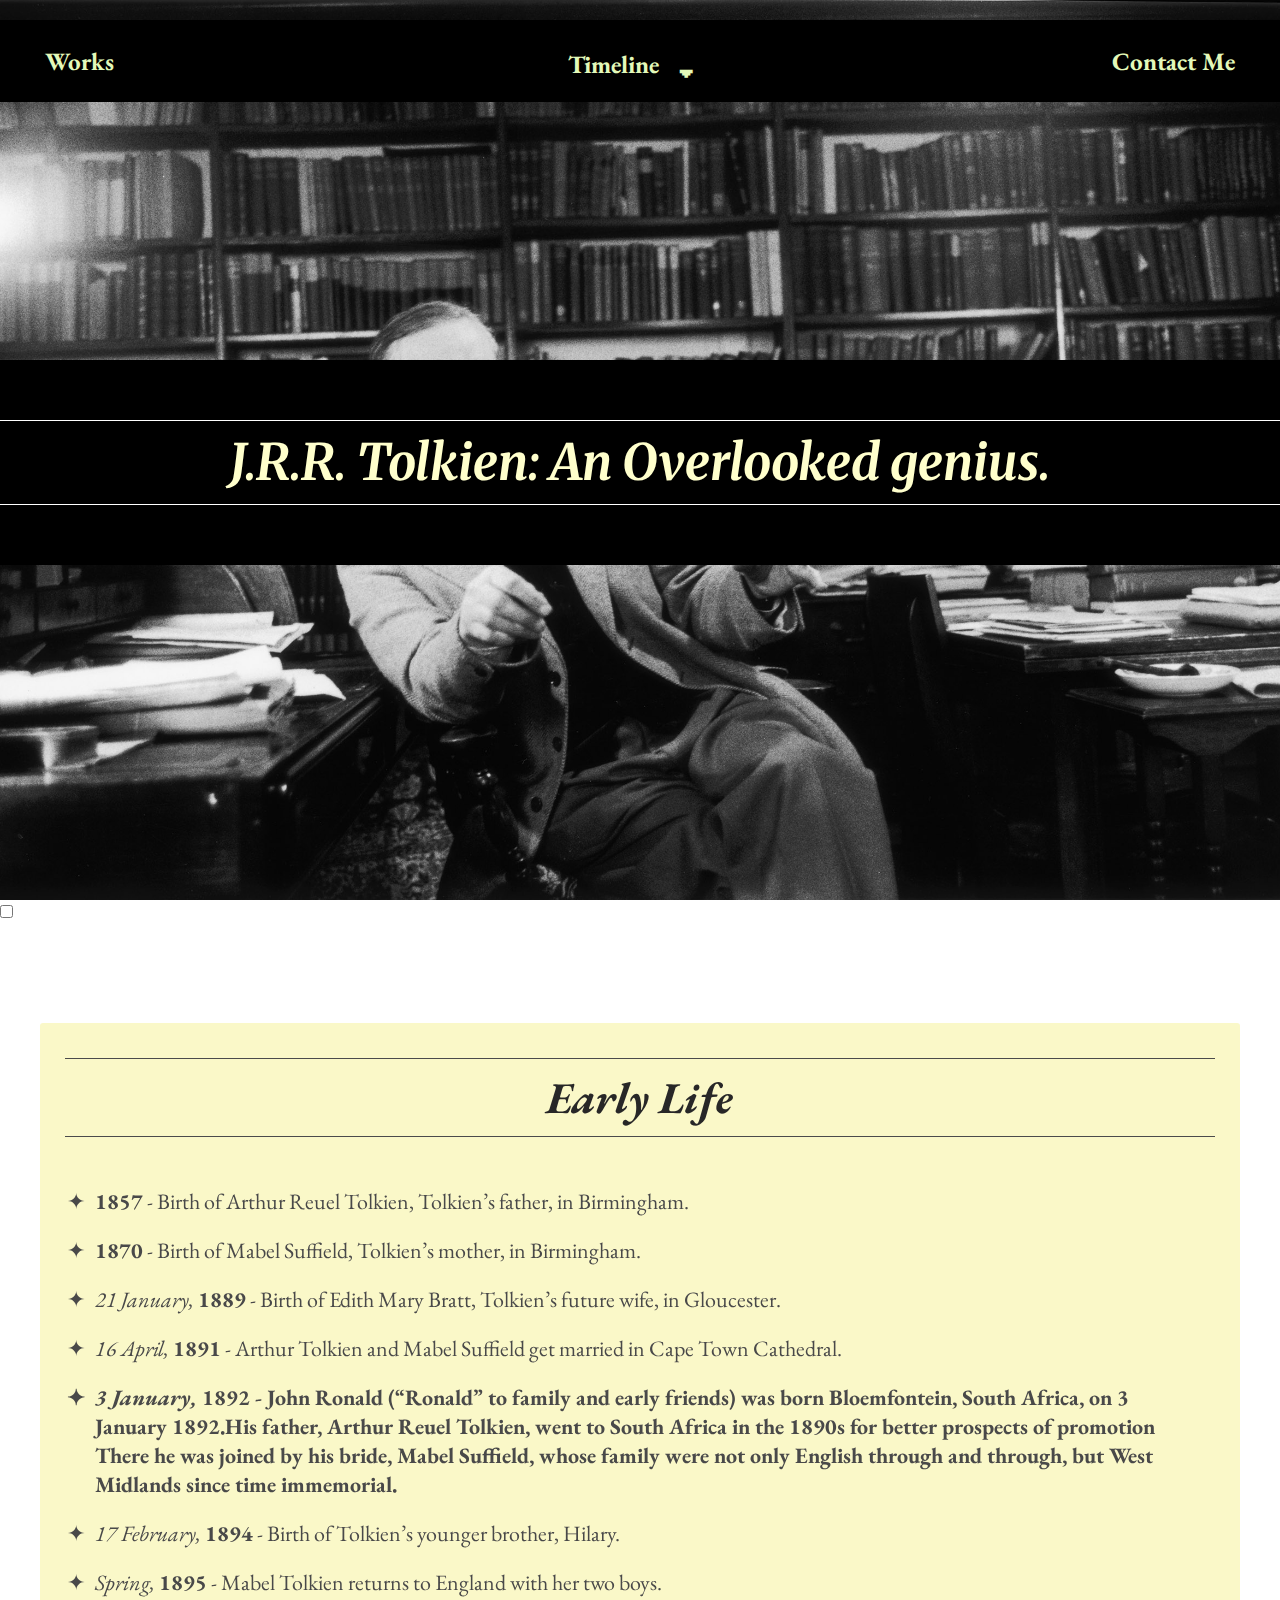
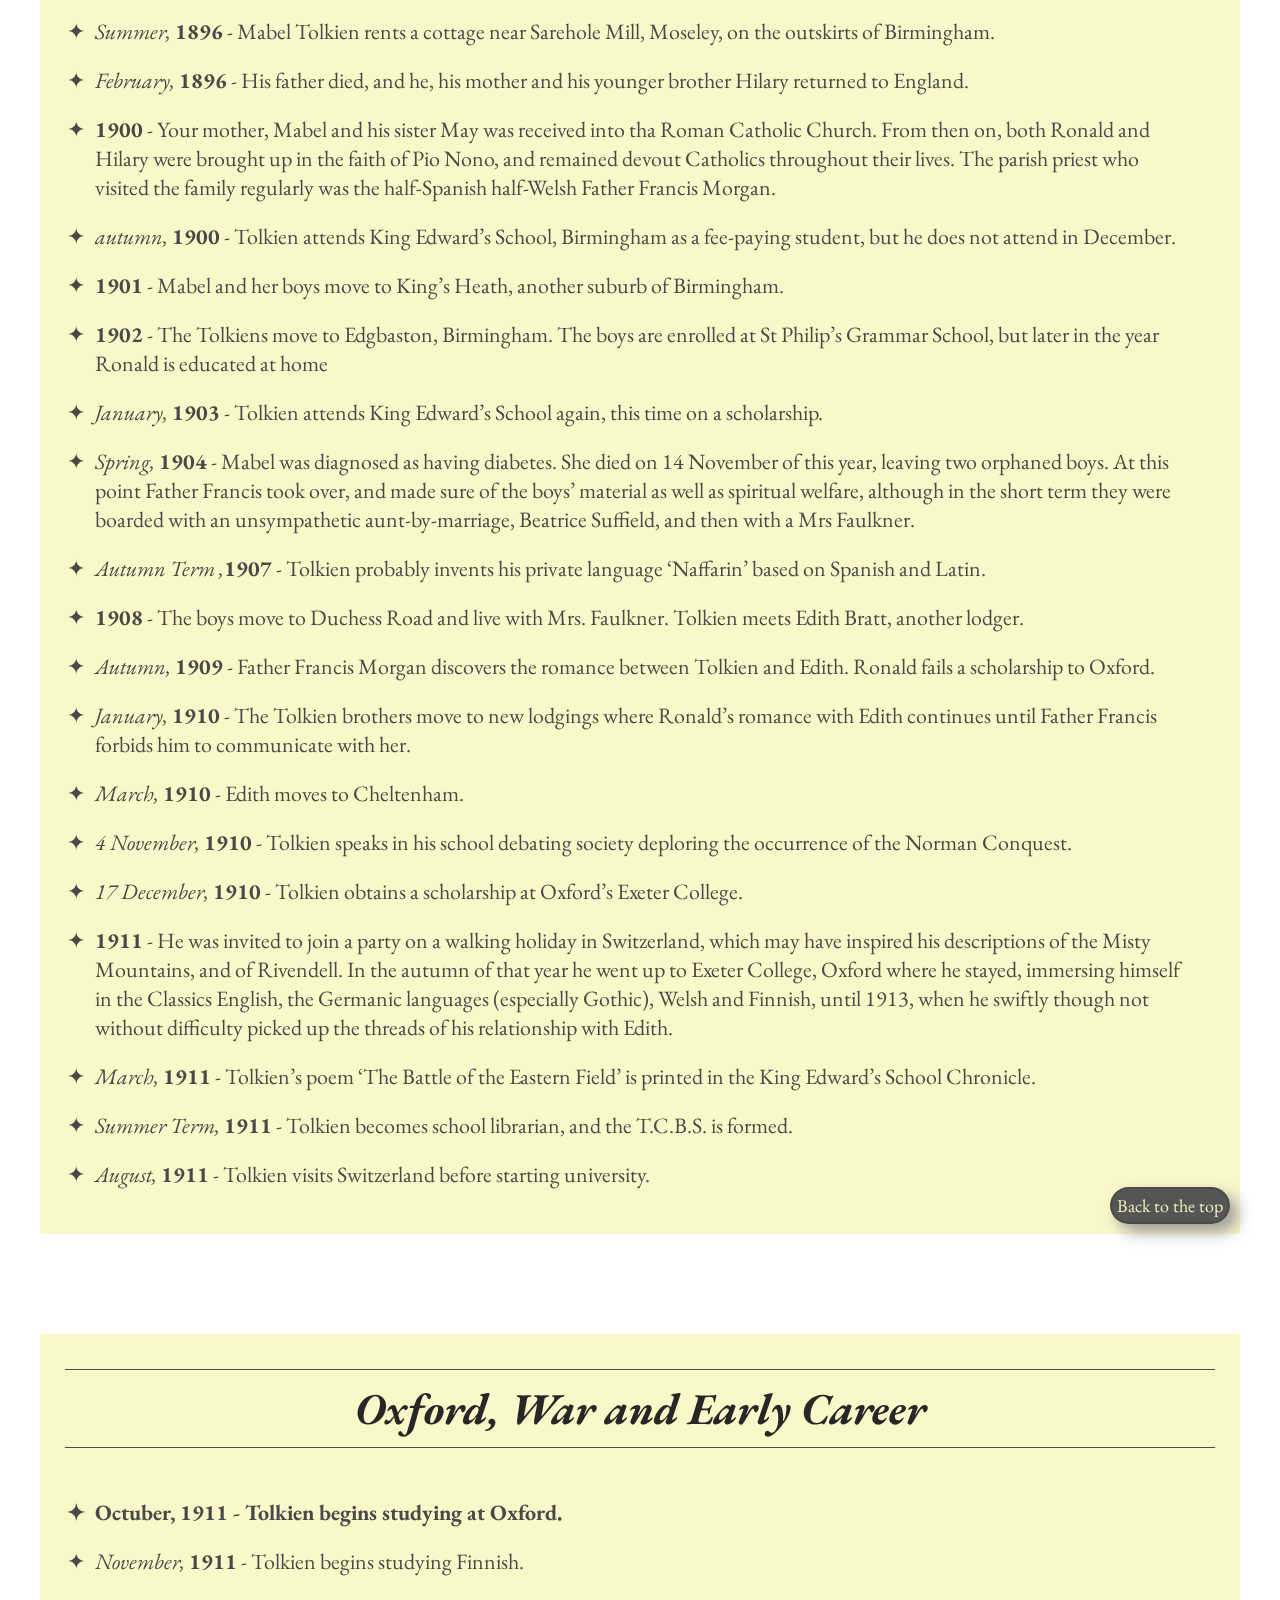
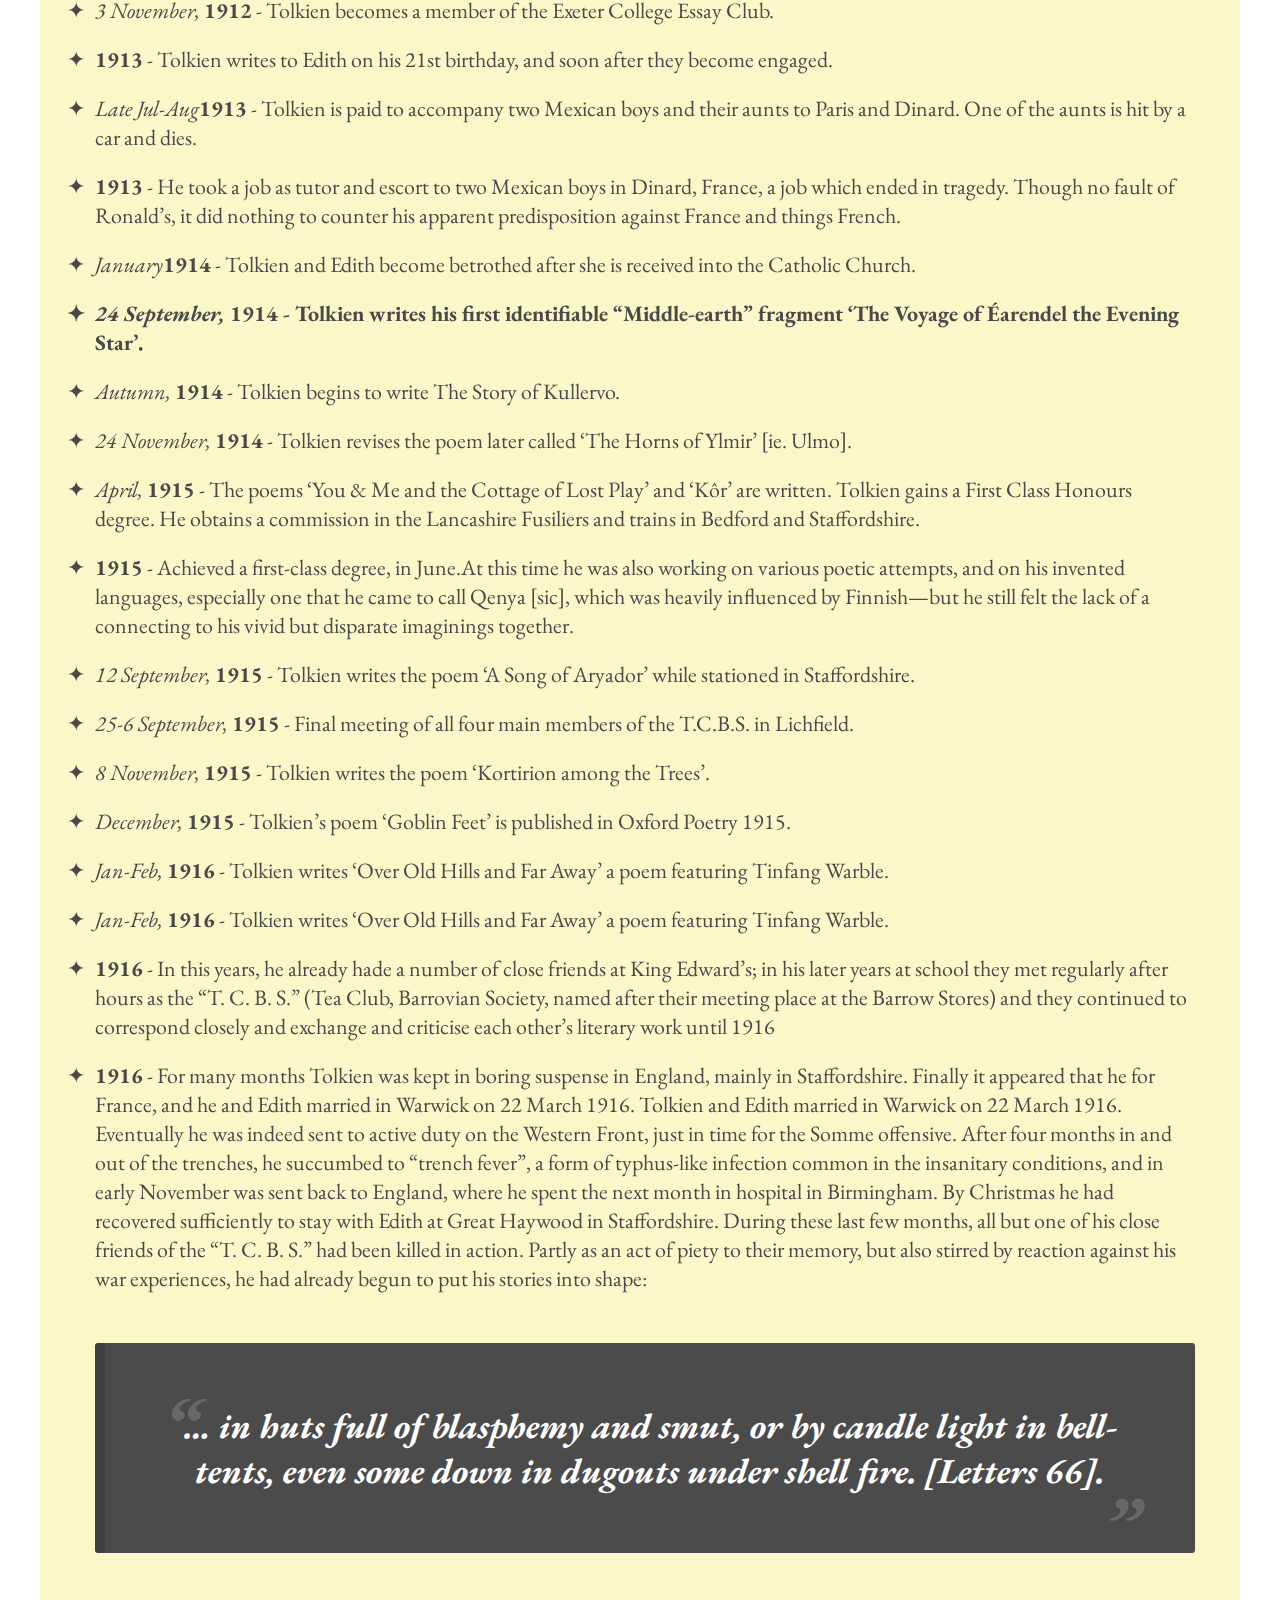
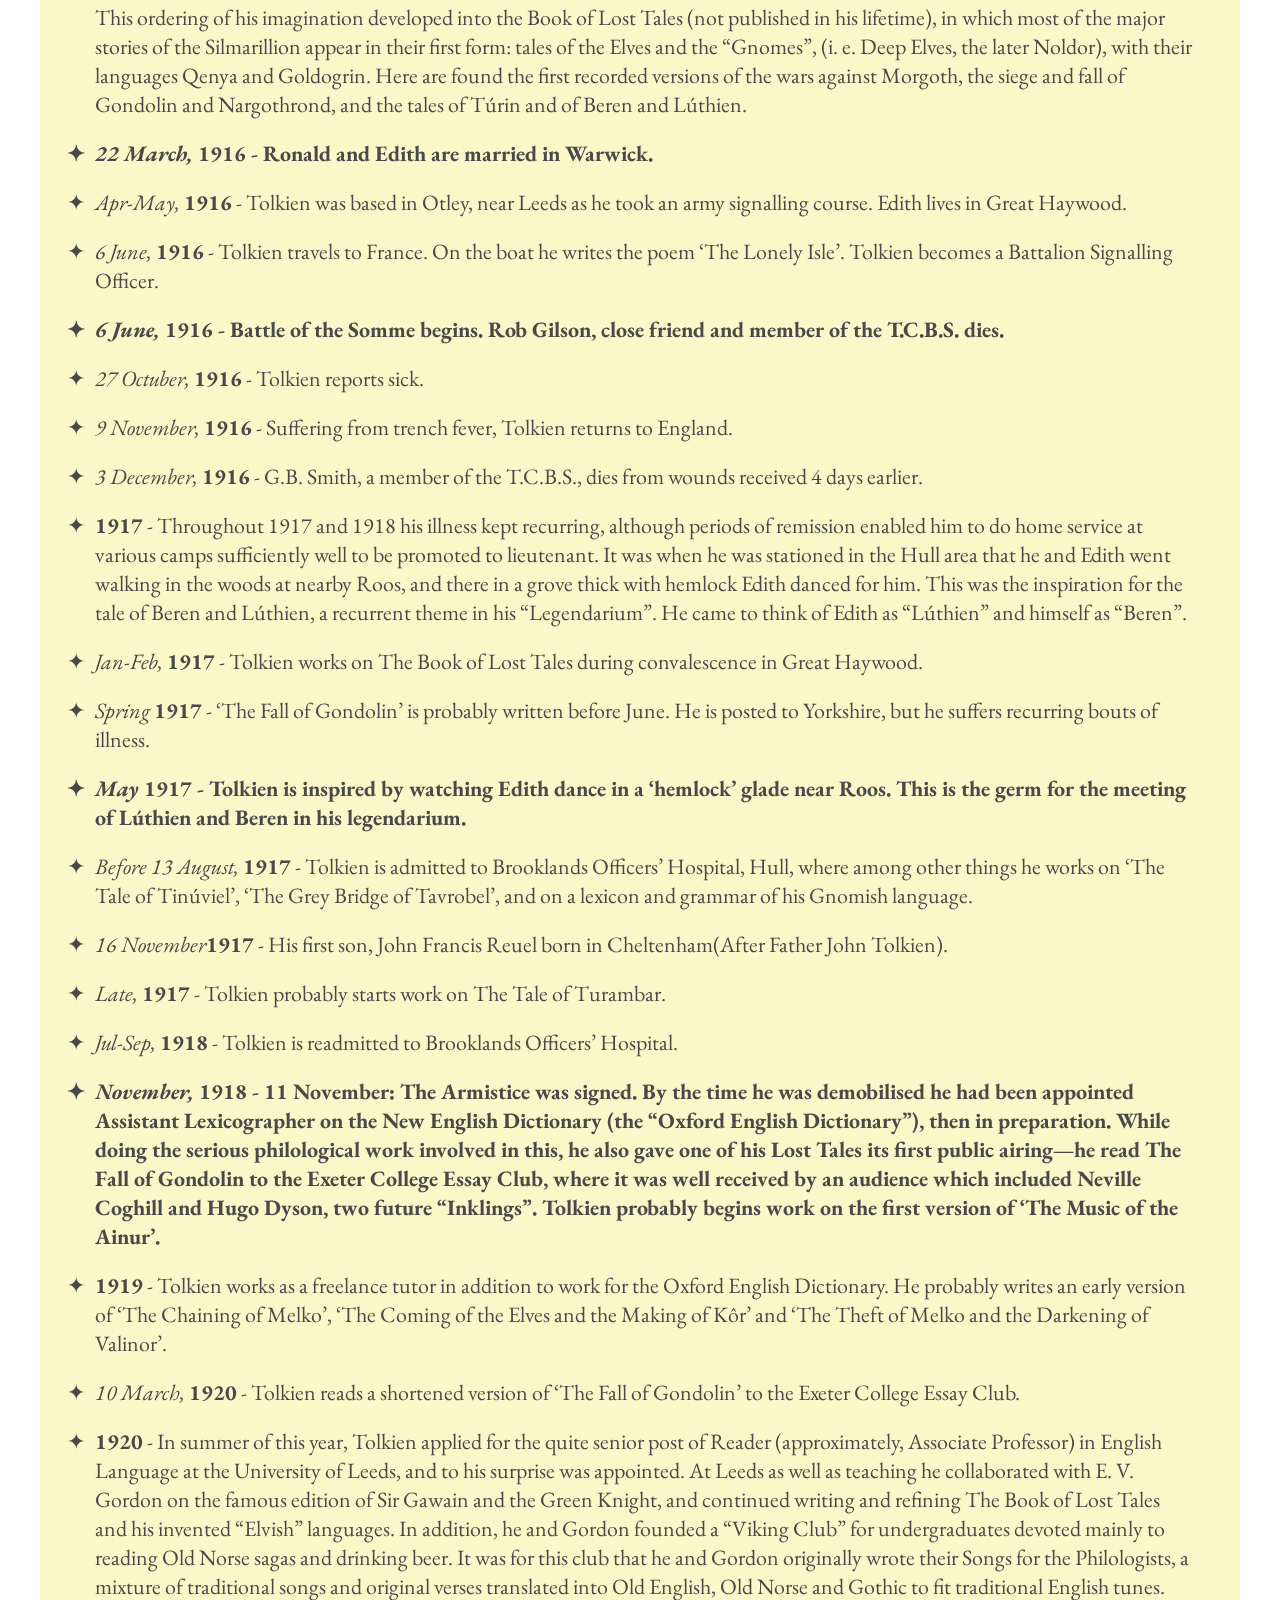
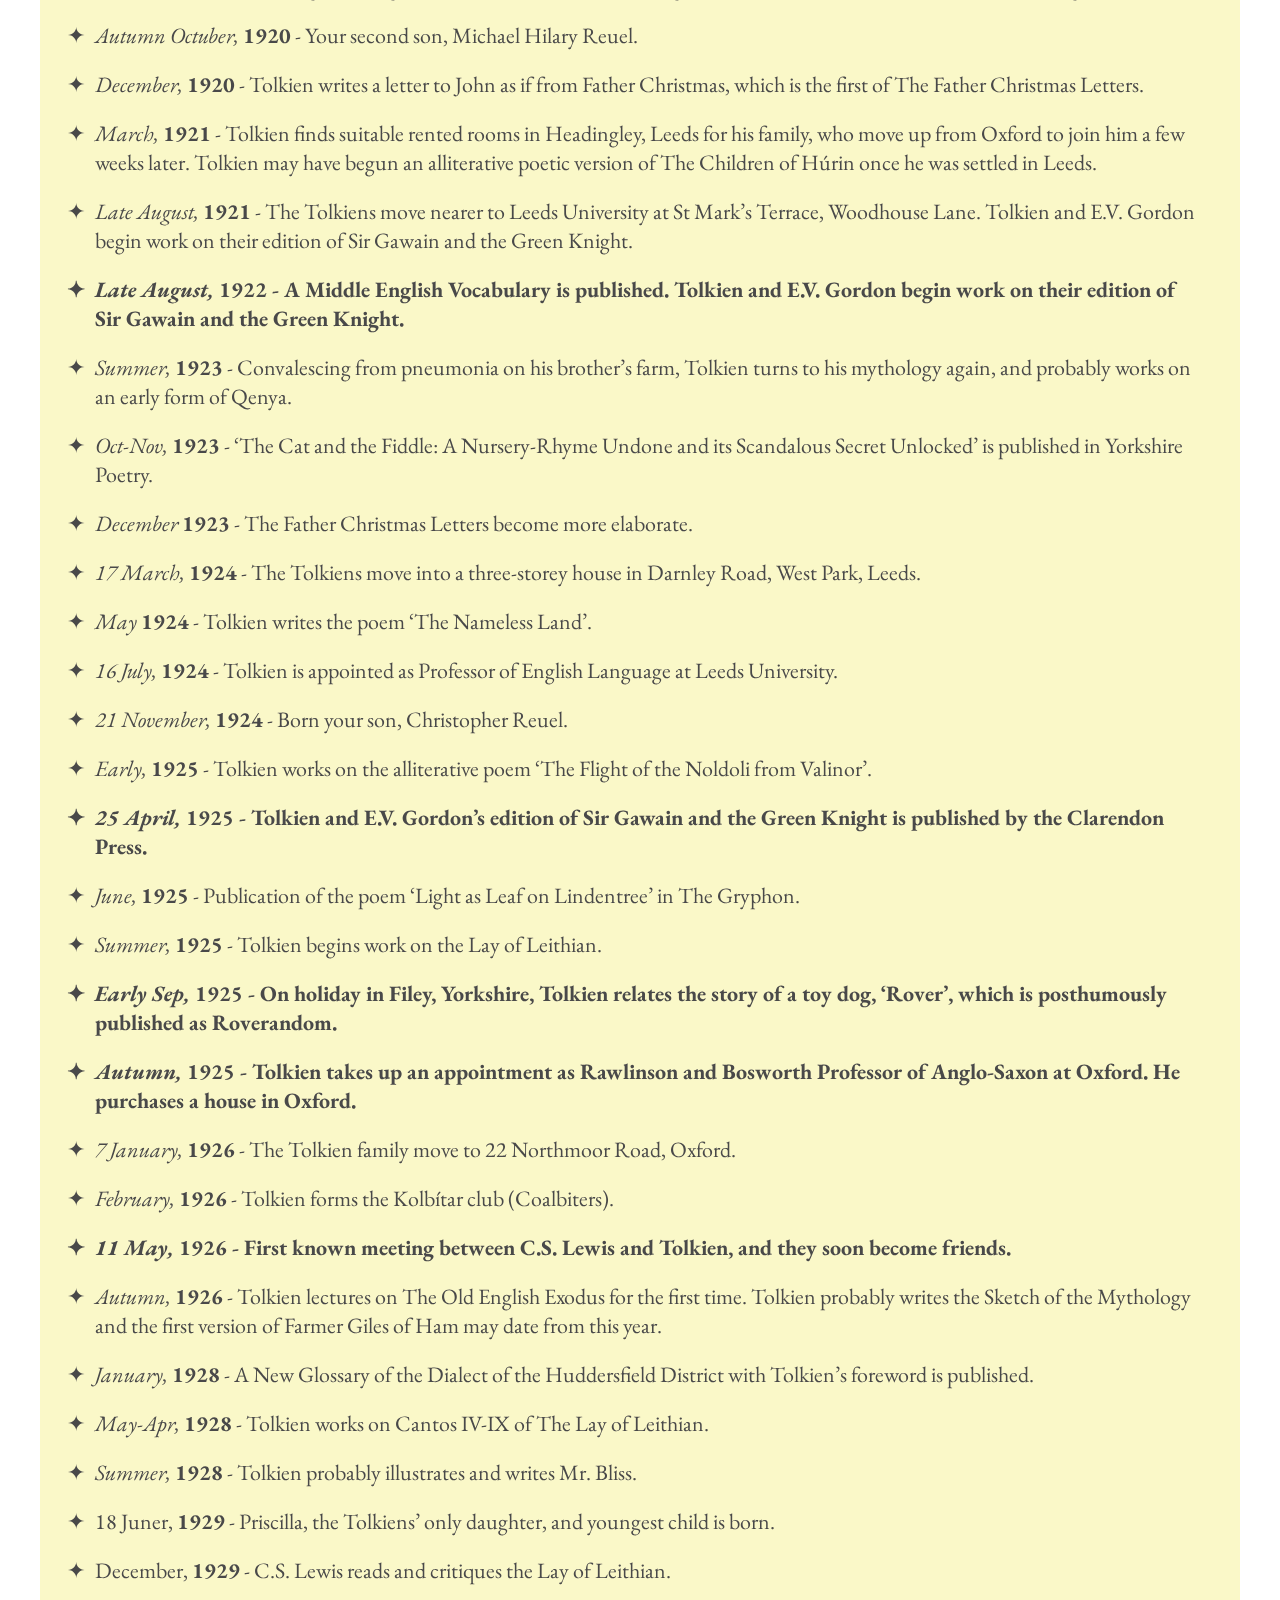
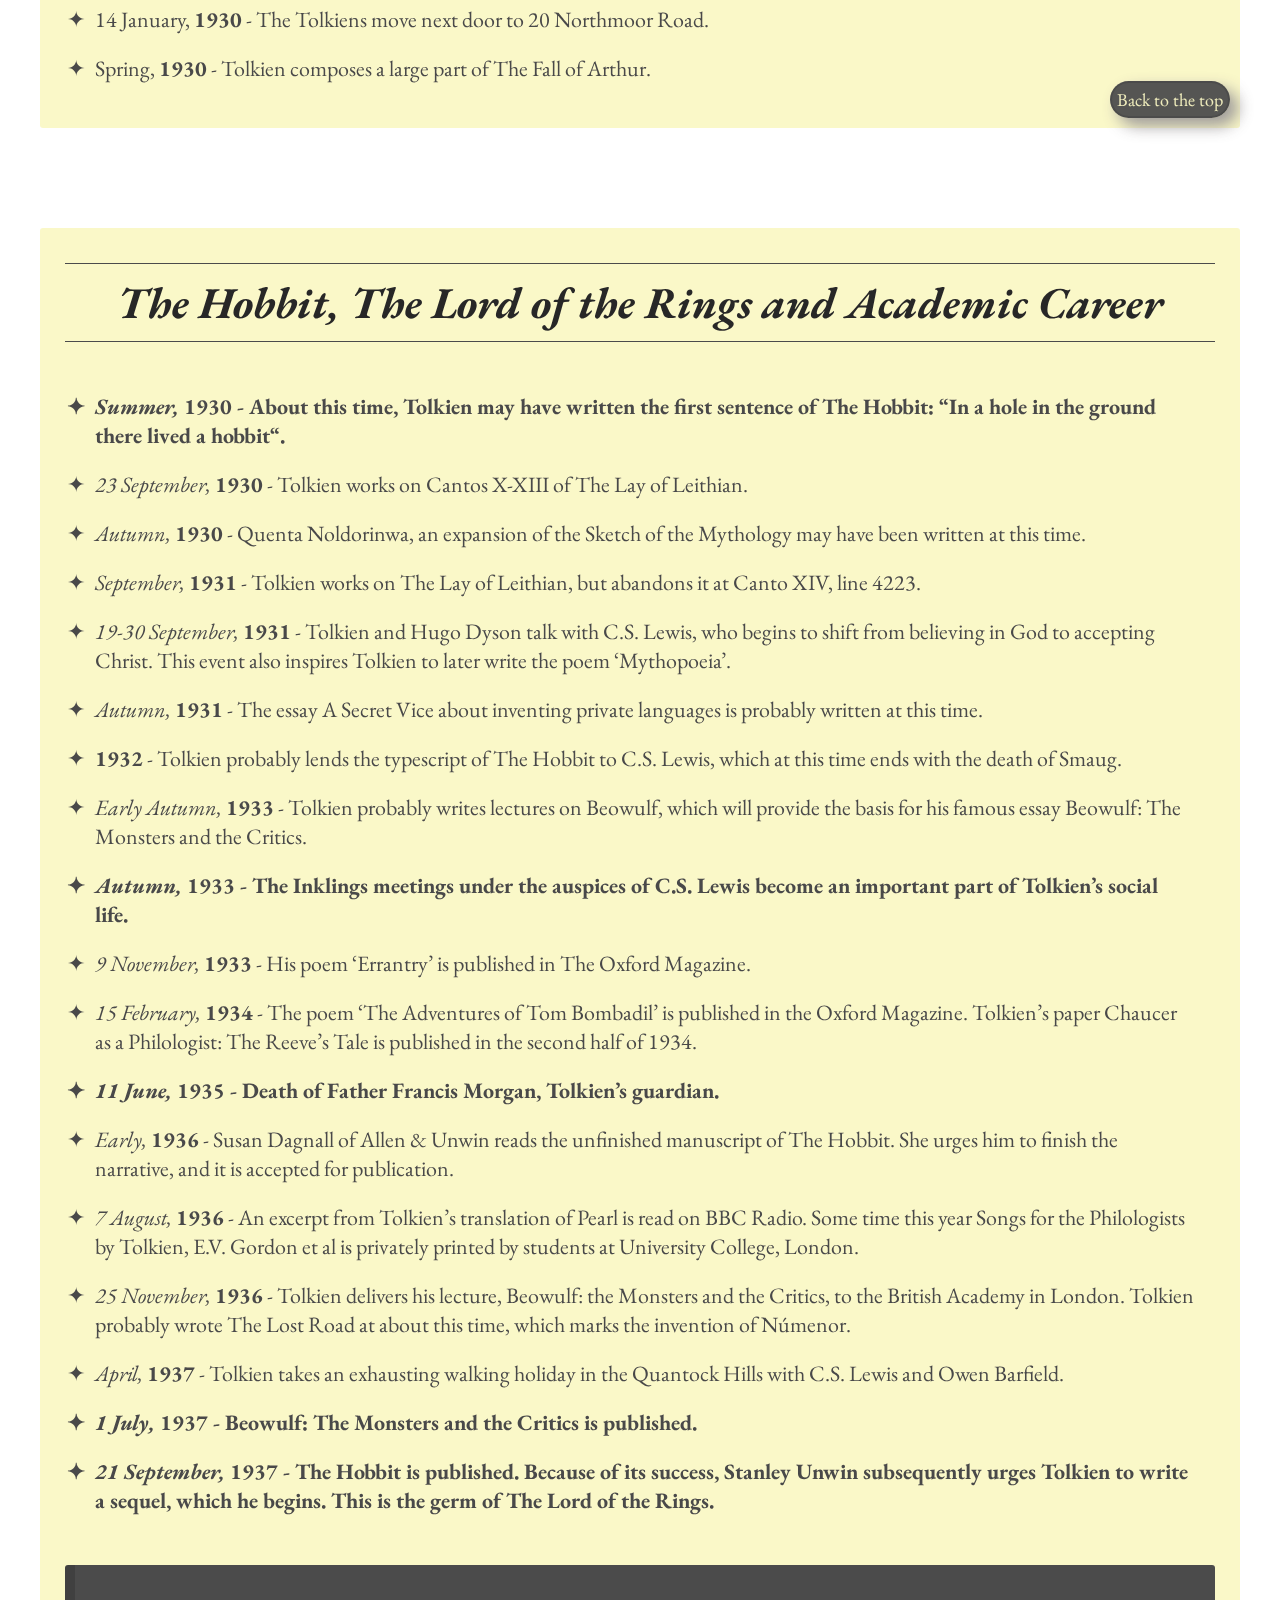
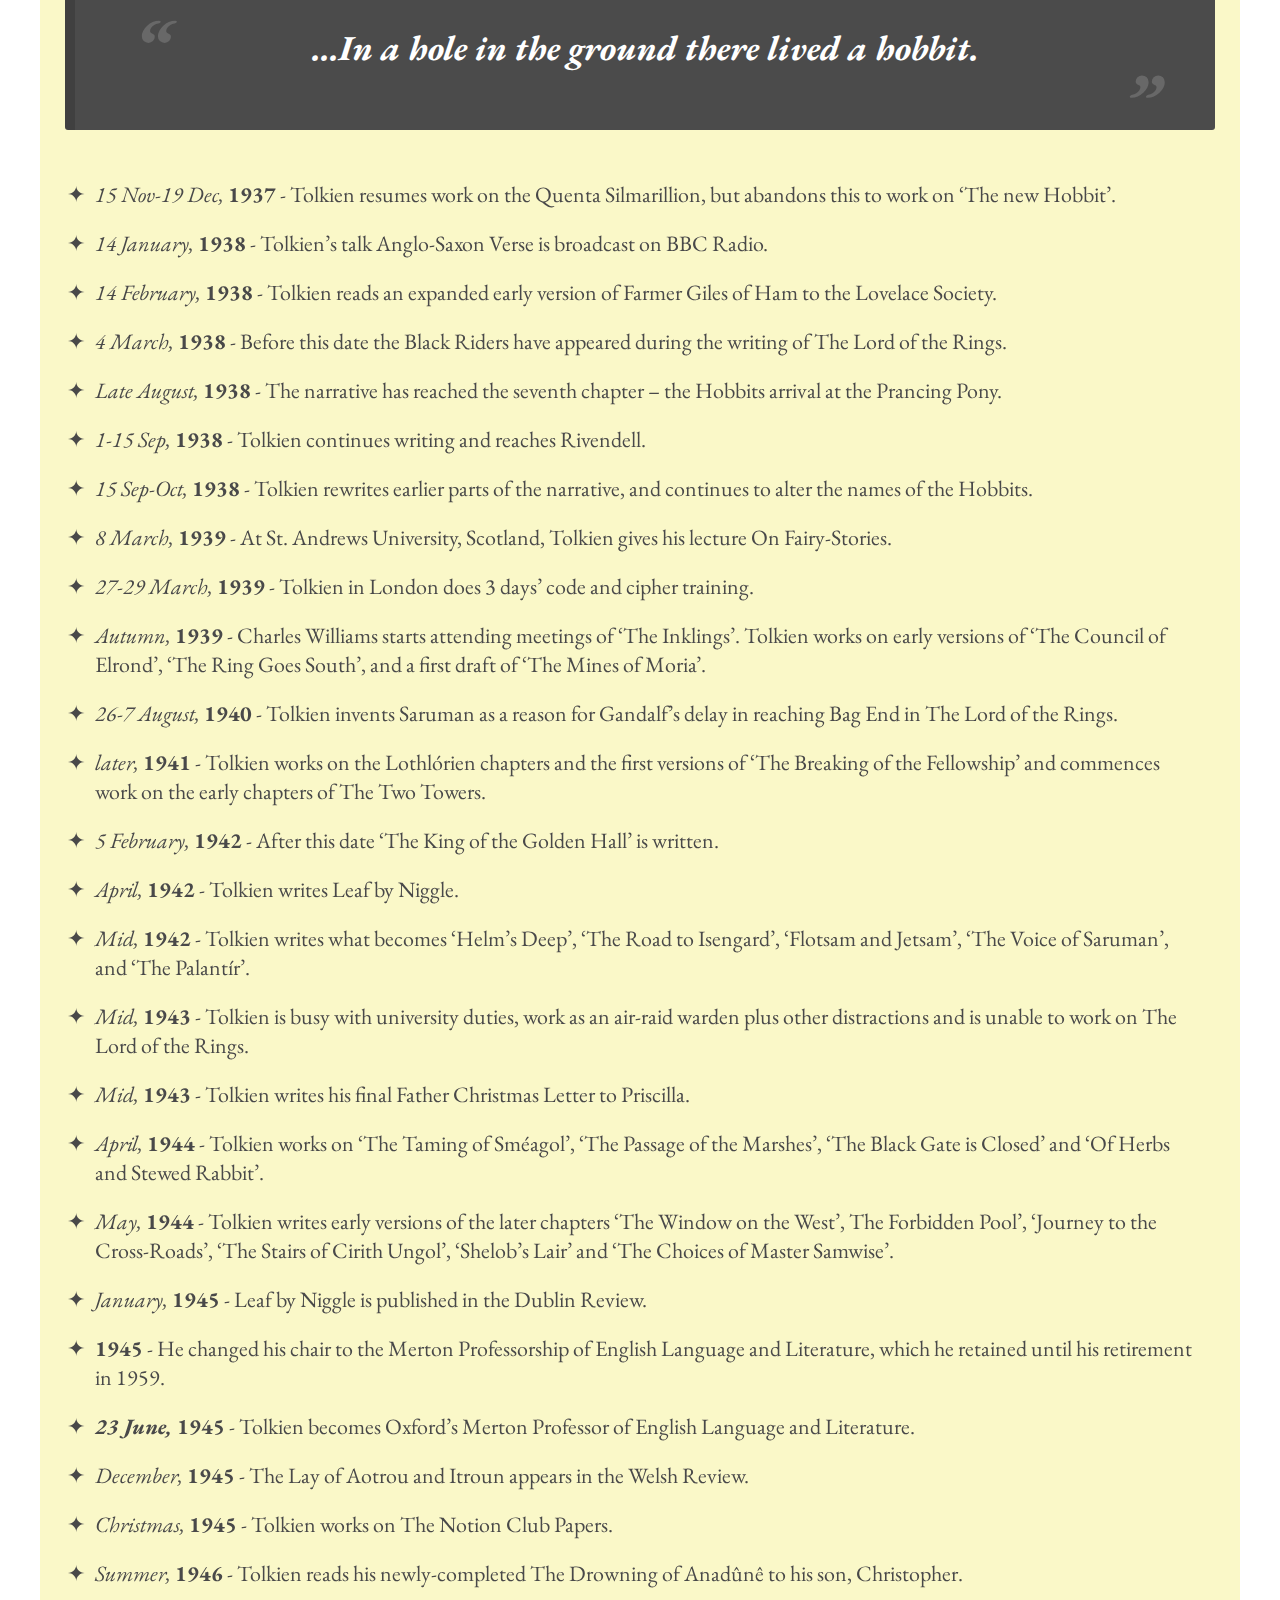
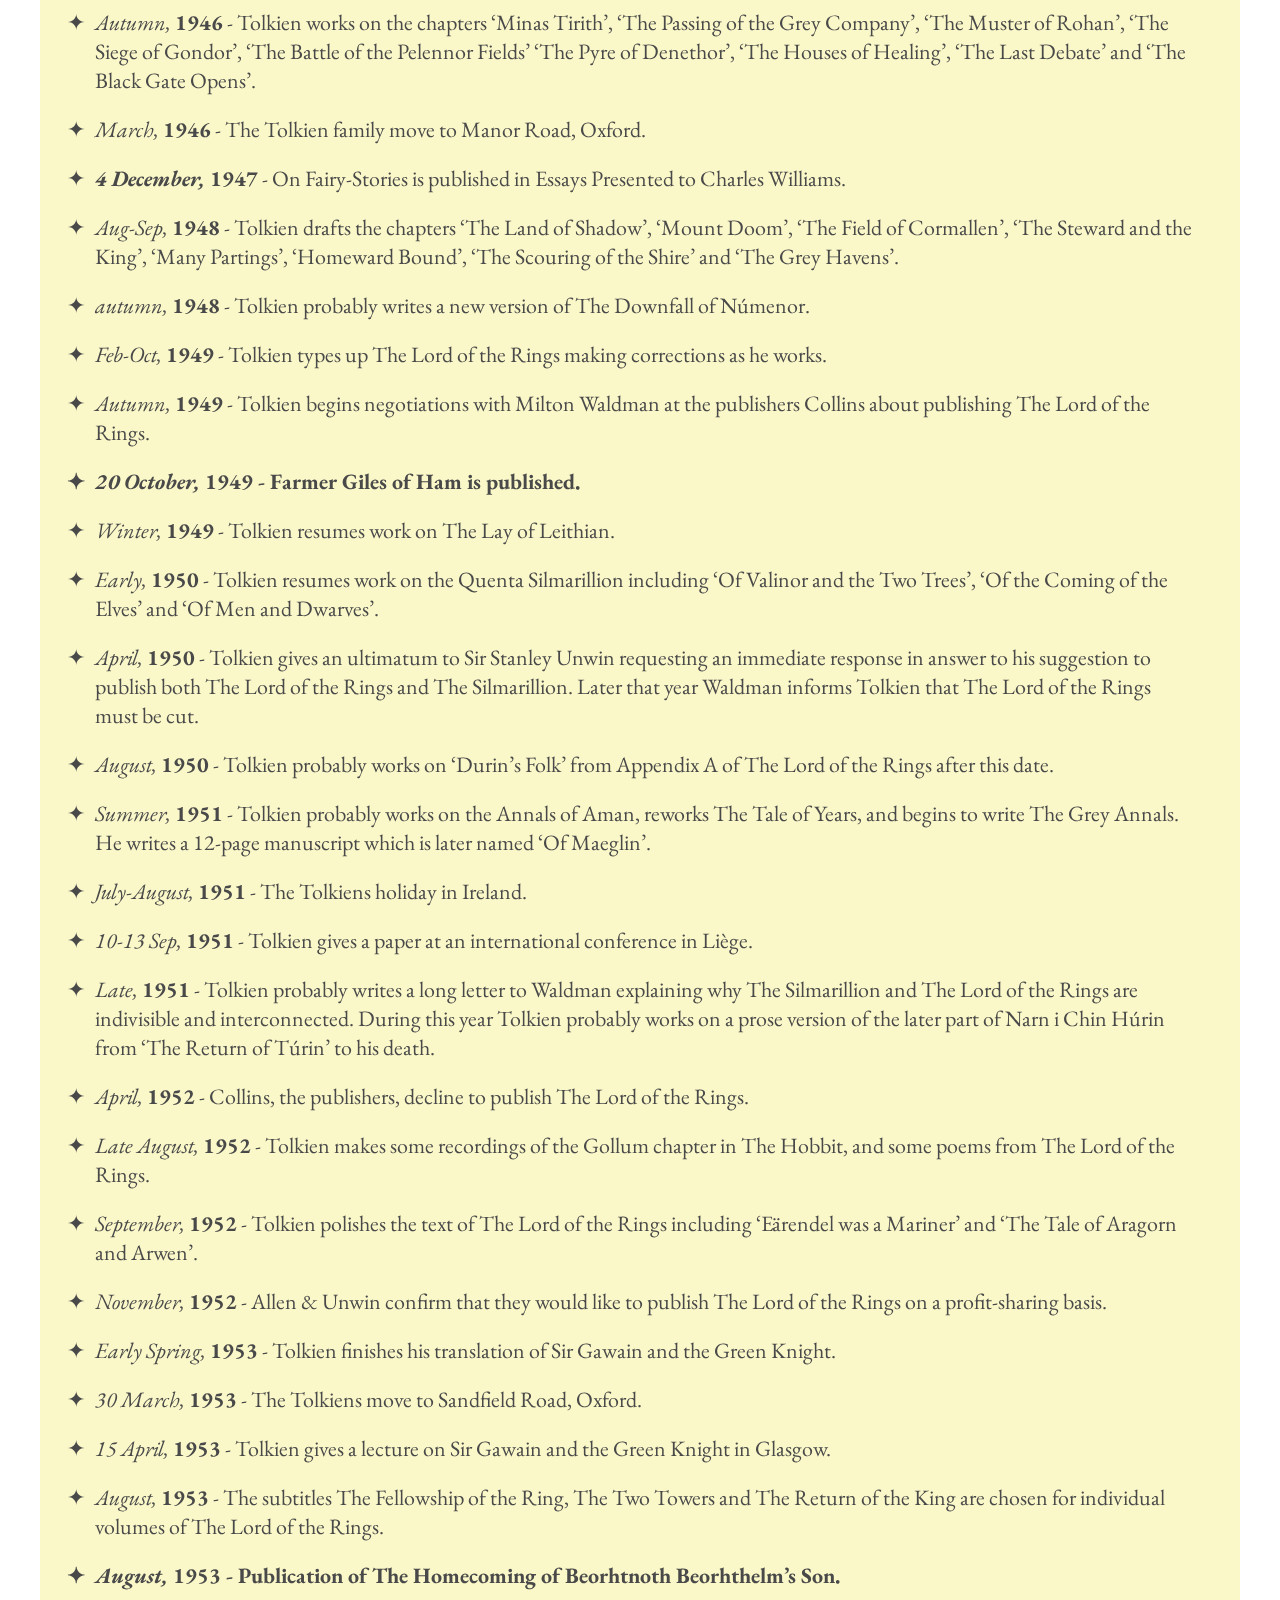
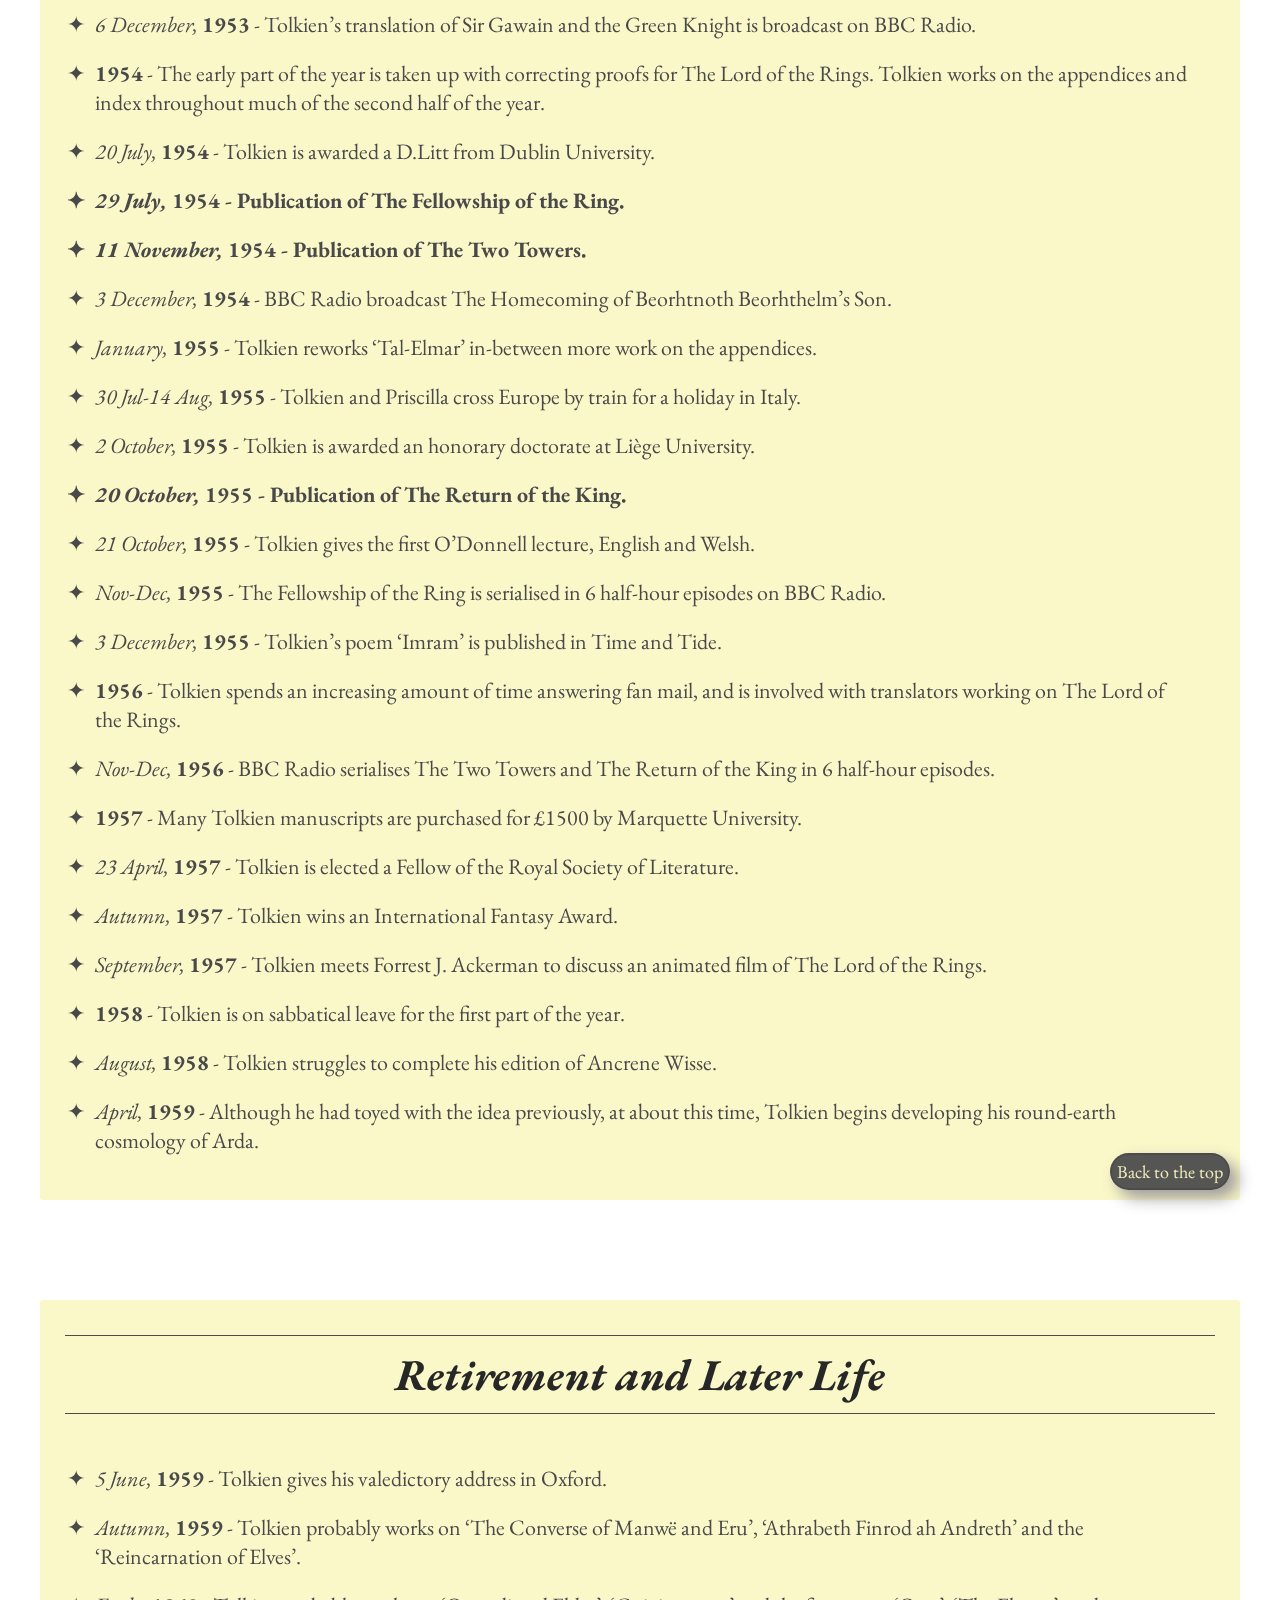
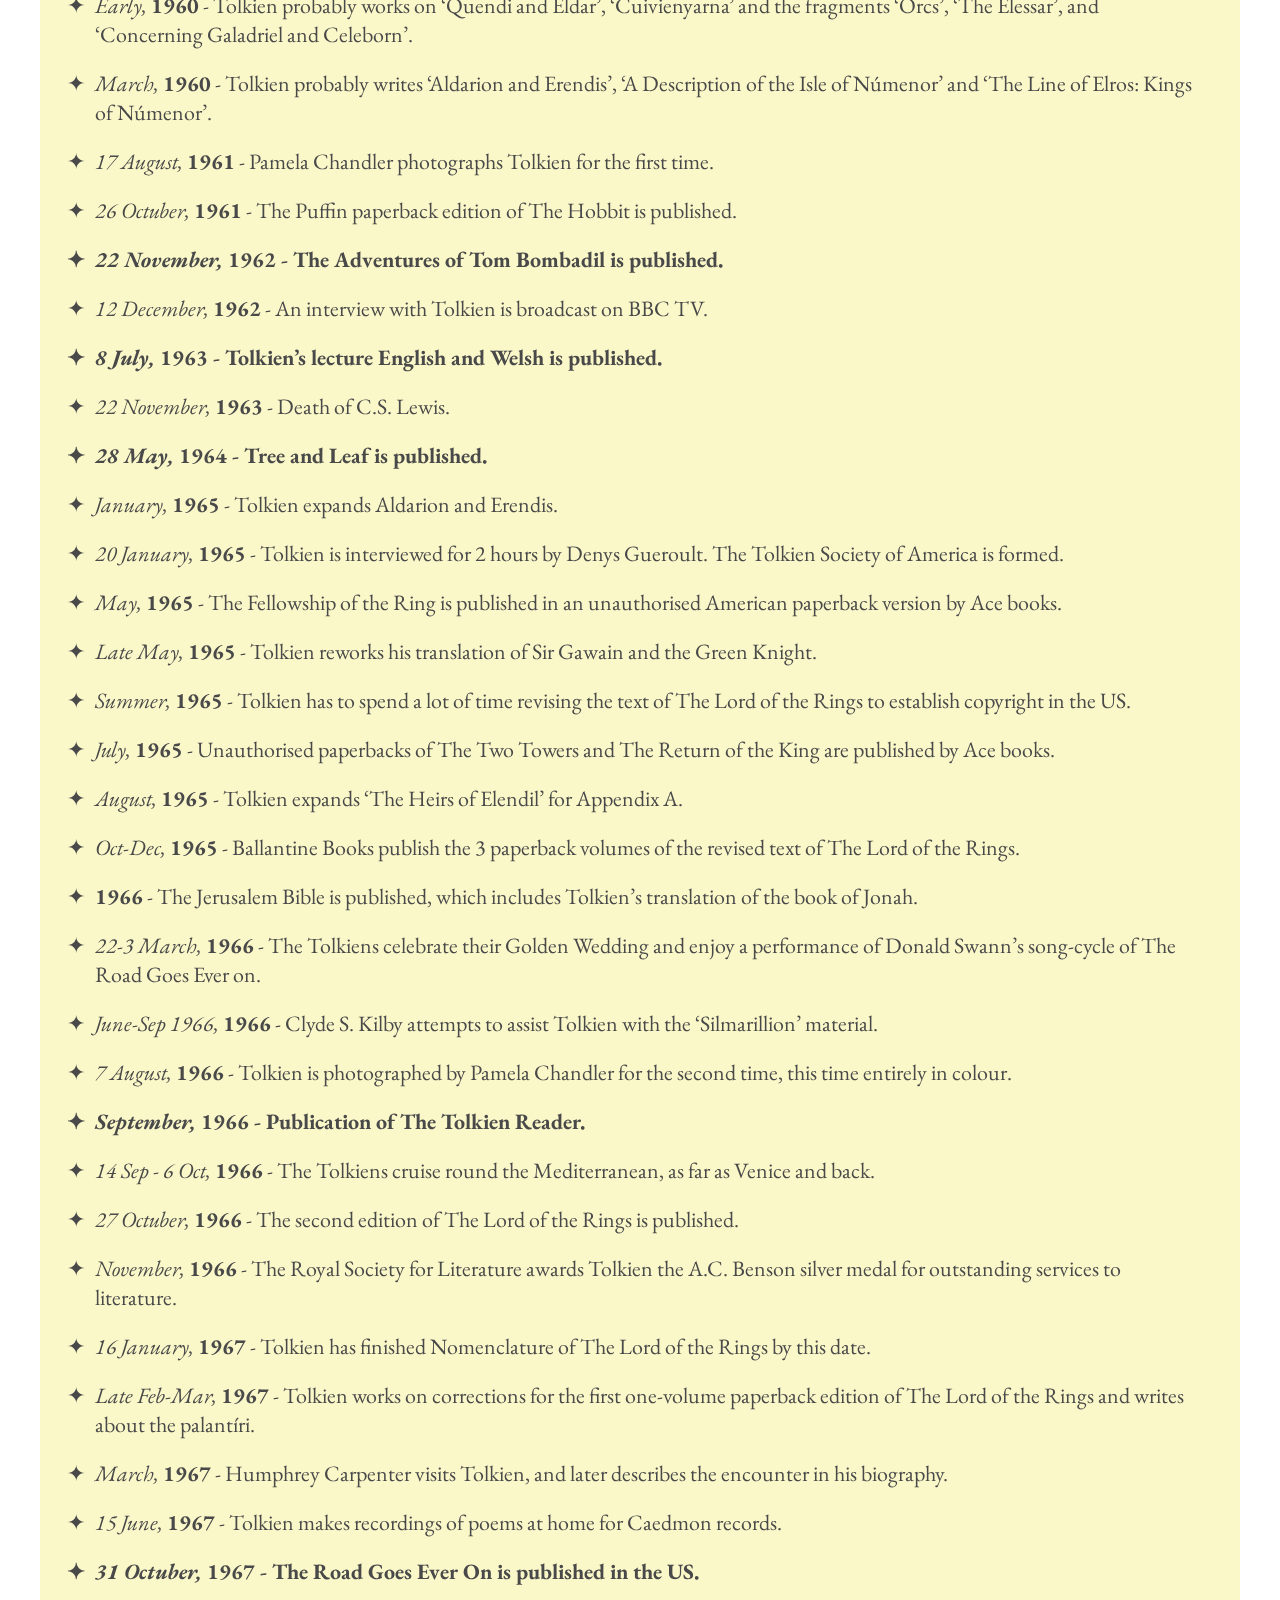
==== commit 3d27e4c2: "Early Life section's revised" ====
--- a/index.html
+++ b/index.html
@@ -27,7 +27,7 @@
         <div class="slide"></div>
     </div>
 
-    <h1 class="main-heading"><span class="bold">J.R.R. Tolkien</span>: Overlooked genius.</h1>
+    <h1 class="main-heading"><span class="bold">J.R.R. Tolkien</span>: An Overlooked genius.</h1>
 
     <div class="burger-wrapper">
         <label for="menu-toogle" class="burger-menu">
@@ -43,11 +43,27 @@
             <ul class="dropdown">
                 <li class="nav__items dropdown-toogle"><a href="#" id="dropdown-toogle">Timeline</a></li>
                 <ul class="dropdown__content">
-                    <li onclick="getElementById('menu-toogle').checked = false;" class="nav__items"><a href="#early-life" class="dropdown__items">Early Life</a></li>
-                    <li onclick="getElementById('menu-toogle').checked = false;" class="nav__items"><a href="#early-career" class="dropdown__items">Oxford, War and Early Career</a></li>
-                    <li onclick="getElementById('menu-toogle').checked = false;" class="nav__items"><a href="#hobbit-lotr" class="dropdown__items">The Hobbit, The Lord of the Rings and Academic Career</a></li>
-                    <li onclick="getElementById('menu-toogle').checked = false;" class="nav__items"><a href="#retirement" class="dropdown__items">Retirement and Later Life</a></li>
-                    <li onclick="getElementById('menu-toogle').checked = false;" class="nav__items"><a href="#posthumous-events" class="dropdown__items">Posthumous Events</a></li>
+                    
+                    <li onclick="getElementById('menu-toogle').checked = false;" class="nav__items">
+                        <a href="#early-life" class="dropdown__items">Early Life</a>
+                    </li>
+                    
+                    <li onclick="getElementById('menu-toogle').checked = false;" class="nav__items">
+                        <a href="#early-career" class="dropdown__items">Oxford, War and Early Career</a>
+                    </li>
+                    
+                    <li onclick="getElementById('menu-toogle').checked = false;" class="nav__items">
+                        <a href="#hobbit-lotr" class="dropdown__items">The Hobbit, The Lord of the Rings and Academic Career</a>
+                    </li>
+                    
+                    <li onclick="getElementById('menu-toogle').checked = false;" class="nav__items">
+                        <a href="#retirement" class="dropdown__items">Retirement and Later Life</a>
+                    </li>
+                    
+                    <li onclick="getElementById('menu-toogle').checked = false;" class="nav__items">
+                        <a href="#posthumous-events" class="dropdown__items">Posthumous Events</a>
+                    </li>
+
                 </ul>
             </ul>
             <li onclick="getElementById('menu-toogle').checked = false;" class="nav__items"><a href="#footer" class="contact-me">Contact Me</a></li>
@@ -79,8 +95,8 @@
                             <span class="italic">16 April, </span><span class="bold">1891</span> - Arthur Tolkien and Mabel Suffield get married in Cape Town Cathedral.
                         </li>
 
-                        <li class="list-item">
-                            <span class="italic"></span>3 January, <span class="bold">1892</span> - John Ronald (“Ronald” to family and early friends) was born Bloemfontein, South Africa, on 3 January 1892.His father, Arthur Reuel Tolkien, went to South Africa in the 1890s for better prospects of promotion There he was joined by his bride, Mabel Suffield, whose family were not only English through and through, but West Midlands since time immemorial.
+                        <li class="list-item bold">
+                            <span class="italic bold">3 January, </span><span class="bold">1892</span> - John Ronald (“Ronald” to family and early friends) was born Bloemfontein, South Africa, on 3 January 1892.His father, Arthur Reuel Tolkien, went to South Africa in the 1890s for better prospects of promotion There he was joined by his bride, Mabel Suffield, whose family were not only English through and through, but West Midlands since time immemorial.
                         </li>
 
                         <li class="list-item">
@@ -92,11 +108,11 @@
                         </li>
 
                         <li class="list-item">
-                            <span class="italic"></span>Summer <span class="bold">1896</span> - Mabel Tolkien rents a cottage near Sarehole Mill, Moseley, on the outskirts of Birmingham.
+                            <span class="italic">Summer, </span><span class="bold">1896</span> - Mabel Tolkien rents a cottage near Sarehole Mill, Moseley, on the outskirts of Birmingham.
                         </li>                        
 
                         <li class="list-item">
-                            <span class="italic"></span>February, <span class="bold">1896</span>  - His father died, and he, his mother and his younger brother Hilary returned to England.
+                            <span class="italic">February, </span><span class="bold">1896</span>  - His father died, and he, his mother and his younger brother Hilary returned to England.
                         </li>
 
                         <li class="list-item">
@@ -120,52 +136,53 @@
                         </li>
 
                         <li class="list-item">
-                            <span class="italic"></span><span class="bold">1904</span> - Mabel was diagnosed as having diabetes. She died on 14 November of this year, leaving two orphaned boys. At this point Father Francis took over, and made sure of the boys’ material as well as spiritual welfare, although in the short term they were boarded with an unsympathetic aunt-by-marriage, Beatrice Suffield, and then with a Mrs Faulkner.
-                        </li>
-
+                            <span class="italic">Spring, </span><span class="bold">1904</span> - Mabel was diagnosed as having diabetes. She died on 14 November of this year, leaving two orphaned boys. At this point Father Francis took over, and made sure of the boys’ material as well as spiritual welfare, although in the short term they were boarded with an unsympathetic aunt-by-marriage, Beatrice Suffield, and then with a Mrs Faulkner.
+                        </li>
+
+                        <li class="list-item"> 
+                            <span class="italic">Autumn Term ,</span><span class="bold">1907</span> - Tolkien probably invents his private language ‘Naffarin’ based on Spanish and Latin.
+                        </li>
+
+                        <li class="list-item"> 
+                            <span class="italic"></span><span class="bold">1908</span> - The boys move to Duchess Road and live with Mrs. Faulkner. Tolkien meets Edith Bratt, another lodger.
+                        </li>
+
+                        <li class="list-item"> 
+                            <span class="italic">Autumn, </span><span class="bold">1909</span> - Father Francis Morgan discovers the romance between Tolkien and Edith. Ronald fails a scholarship to Oxford.
+                        </li>
+
+                        <li class="list-item"> 
+                            <span class="italic">January, </span><span class="bold">1910</span> - The Tolkien brothers move to new lodgings where Ronald’s romance with Edith continues until Father Francis forbids him to communicate with her.
+                        </li>
+
+                        <li class="list-item"> 
+                            <span class="italic">March, </span><span class="bold">1910</span> - Edith moves to Cheltenham.
+                        </li>
+
+                        <li class="list-item"> 
+                            <span class="italic">4 November, </span><span class="bold">1910</span> - Tolkien speaks in his school debating society deploring the occurrence of the Norman Conquest.
+                        </li>
+
+                        <li class="list-item"> 
+                            <span class="italic">17 December, </span><span class="bold">1910</span> - Tolkien obtains a scholarship at Oxford’s Exeter College.
+                        </li>
+                        
                         <li class="list-item"> 
                             <span class="italic"></span><span class="bold">1911</span> - He was invited to join a party on a walking holiday in Switzerland, which may have inspired his descriptions of the Misty Mountains, and of Rivendell. In the autumn of that year he went up to Exeter College, Oxford where he stayed, immersing himself in the Classics English, the Germanic languages (especially Gothic), Welsh and Finnish, until 1913, when he swiftly though not without difficulty picked up the threads of his relationship with Edith.
                         </li>
 
                         <li class="list-item"> 
-                            <span class="italic">Autumn Term ,</span><span class="bold">1907</span> - Tolkien probably invents his private language ‘Naffarin’ based on Spanish and Latin.
+                            <span class="italic">March, </span><span class="bold">1911</span> - Tolkien’s poem ‘The Battle of the Eastern Field’ is printed in the King Edward’s School Chronicle.
                         </li>
 
                         <li class="list-item"> 
-                            <span class="italic"></span><span class="bold">1908</span> - The boys move to Duchess Road and live with Mrs. Faulkner. Tolkien meets Edith Bratt, another lodger.
-                        </li>
-
-                        <li class="list-item"> 
-                            <span class="italic">Autumn, </span><span class="bold">1909</span> - Father Francis Morgan discovers the romance between Tolkien and Edith. Ronald fails a scholarship to Oxford.
-                        </li>
-
-                        <li class="list-item"> 
-                            <span class="italic">Autumn, </span><span class="bold">1910</span> - The Tolkien brothers move to new lodgings where Ronald’s romance with Edith continues until Father Francis forbids him to communicate with her.
-                        </li>
-
-                        <li class="list-item"> 
-                            <span class="italic">March, </span><span class="bold">1910</span> - Edith moves to Cheltenham.
-                        </li>
-
-                        <li class="list-item"> 
-                            <span class="italic">4 November, </span><span class="bold">1910</span> - Tolkien speaks in his school debating society deploring the occurrence of the Norman Conquest.
-                        </li>
-
-                        <li class="list-item"> 
-                            <span class="italic">17 December, </span><span class="bold">1910</span> - Tolkien obtains a scholarship at Oxford’s Exeter College.
-                        </li>
-
-                        <li class="list-item"> 
-                            <span class="italic">March, </span><span class="bold">1911</span> - Tolkien’s poem ‘The Battle of the Eastern Field’ is printed in the King Edward’s School Chronicle.
-                        </li>
-
-                        <li class="list-item"> 
-                            <span class="italic">Summer Term, </span><span class="bold">1911</span> - Tolkien becomes school librarian, and the T.C.B.S. is formed.
+                            <span class="italic">Summer Term, </span><span class="bold">1911</span> - Tolkien becomes school librarian, and the <span title="Tea Club Borrovian Society">T.C.B.S.</span> is formed.
                         </li>
 
                         <li class="list-item"> 
                             <span class="italic">August, </span><span class="bold">1911</span> - Tolkien visits Switzerland before starting university.
                         </li>
+
 
                     </ul>
 
--- a/assets/styles/styles.css
+++ b/assets/styles/styles.css
@@ -1,6 +1,8 @@
 @import url('https://fonts.googleapis.com/css2?family=Cinzel+Decorative&family=Cinzel:wght@500&family=Ephesis&family=Josefin+Sans:ital,wght@1,100;1,400&family=Lora:ital,wght@0,400;0,500;0,700;1,400;1,500;1,700&family=Merriweather:ital,wght@0,700;0,900;1,700;1,900&family=Noto+Sans&family=Playfair+Display:ital,wght@0,400;1,400;1,600;1,900&display=swap');
 
 @import url('https://fonts.googleapis.com/css2?family=Cinzel+Decorative&family=Cinzel:wght@500&family=EB+Garamond:ital,wght@0,400;0,500;0,600;1,400;1,500;1,600&family=Ephesis&family=Josefin+Sans:ital,wght@1,100;1,400&family=Lora:ital,wght@0,400;0,500;0,700;1,400;1,500;1,700&family=Merriweather:ital,wght@0,700;0,900;1,700;1,900&family=Noto+Sans&family=Playfair+Display:ital,wght@0,400;1,400;1,600;1,900&display=swap');
+
+@import "https://unpkg.com/transition-style";
 
 :root {
     --main-black-color-opacity: #2b2b2bf1;
@@ -11,6 +13,8 @@
     --dropdown-bg-hover: #1a1a1a; 
     --transition: .2s ease;
     --navbar-bg-mobile: #86BF9B;
+    --position-backToTop: 1rem
+
     /* Hamburger variables settings */
     --bar-width: 30px;
     --bar-height: 3px;
@@ -22,7 +26,8 @@
     --background: #004d00;
     --animation-timing: .2s ease-in-out;
     --wrapper-dimension: 5rem;
-    --translate-wrapper-dimension: translateX(-2.5rem)
+    --translate-wrapper-dimension: translateX(-2.5rem);
+    --bgc-size: cover;
 }
 
 * {
@@ -61,7 +66,9 @@
     left: 0;
     width: 100%;
     height: 100vh;
-    background-size: cover;
+    background-size: var(--bgc-size);
+    background-repeat: no-repeat;
+    background-position: center top;
     animation: slider 20s linear infinite;
 }
 
@@ -107,7 +114,6 @@
 
 .slider .slide:nth-child(9) {
     background-image: url(../images/tolkien-bg/tolkien-bg01-subst.jpg);
-    background-size: contain;
     animation-delay: -16s;
 }
 
@@ -117,7 +123,6 @@
 }
 
 /* NAVBAR CONFIGURATIONS */
-
 nav.navbar {
     position: absolute;
     z-index: 3;
@@ -170,13 +175,14 @@
     position: relative;
 }
 
-
-.nav__items > a:hover::before{
+ul.dropdown__content > li.nav__items a.dropdown__items::before{
     content: "↠";
-}
-
-.nav__items > a:hover::after{
+    color: orangered;
+}
+
+ul.dropdown__content > li.nav__items a.dropdown__items::after{
     content: "↞";
+    color: orangered;
 } 
 /* NAVBAR CONFIGURATIONS */
 
@@ -315,6 +321,10 @@
     font-weight: bold;
 }
 
+span[title="Tea Club Borrovian Society"] {
+    cursor: help;
+}
+
 span.italic {
     font-style: italic;
 }
@@ -359,8 +369,8 @@
     text-decoration: none;
     background-color: var(--main-black-color-opacity);
     color: var(--main-bg-color);
-    right: 5rem;
-    bottom: 2.5rem;
+    right: 1rem;
+    bottom: 1rem;
     border: .2rem solid var(--main-black-color-opacity);
     border-radius: 2rem;
     box-shadow: .8rem .8rem 1.6rem #8d8989;
@@ -630,6 +640,7 @@
       opacity: 1;
     }
   }
+
 @keyframes text-focus-in {
     0% {
       -webkit-filter: blur(12px);
@@ -657,6 +668,7 @@
       opacity: 1;
     }
   }
+
 @keyframes text-focus-in {
 0% {
     -webkit-filter: blur(12px);
@@ -680,6 +692,7 @@
               filter: blur(12px) opacity(0%);
     }
   }
+
 @keyframes text-blur-out {
 0% {
     -webkit-filter: blur(0.01);
@@ -703,6 +716,7 @@
     opacity: 1;
 }
 }
+
 @keyframes tracking-in-expand {
 0% {
     letter-spacing: -0.5em;
@@ -716,6 +730,7 @@
 /* MAIN-HEADING-BOOKS KEY-FRAMES */
 
 /* BURGER-MENU MOBILE RESOLUTION KEYFRAMES */
+
 @keyframes circle-in-center {
     from {
       clip-path: circle(0%);
@@ -723,32 +738,20 @@
     to {
       clip-path: circle(125%);
     }
-  }
-  
-  @keyframes circle-out-center {
-    from {
-      clip-path: circle(0%);
-    }
-    to {
-      clip-path: circle(125%);
-    }
-  }
-  
-  [transition-style="out:circle:center"] {
-    animation: 2.5s cubic-bezier(.25, 1, .30, 1) circle-out-center both;
-  }
+  }  
+
+/* BURGER-MENU MOBILE RESOLUTION KEYFRAMES */
   
 /* MEDIA QUERIES */
-@media (769px <= width <= 1440px) {
-    .nav__items > a:hover::before{
-        visibility: hidden;
-    }
-    
-    .nav__items > a:hover::after{
-        visibility: hidden
+@media (320px <= width <= 769px) {
+
+    nav.navbar ul.dropdown__content > li.nav__items a.dropdown__items::before{
+        display: none;
+    }
+    
+    nav.navbar ul.dropdown__content > li.nav__items a.dropdown__items::after{
+        display: none;
     } 
-
-    /* To fix the pseudo-elements of .nav__items */
 }
 
 @media (769px <= width <= 1024px) {
@@ -921,6 +924,10 @@
         padding: 10rem 0;
     }
 
+    i.fa-brands {
+        font-size: .8em;
+    }
+
     section.biografy li {
         font-size: 1.1em;
     }
@@ -1002,7 +1009,7 @@
         display: flex;
         position: fixed;
         border: .3rem solid #fff;
-        background-color: var(--navbar-bg-mobile);
+        background-color: var(--nav-bar-bgc);
         border-radius: 20%;
         width: var(--wrapper-dimension);
         height: var(--wrapper-dimension);
@@ -1080,7 +1087,7 @@
         transform: scale(1, 1);        
         min-height: 100vh;
         margin-top: 0;
-        background-color: var(--navbar-bg-mobile);
+        background-color: var(--nav-bar-bgc);
         border: .3rem solid #fff;
         transition: var(--animation-timing);
         animation: 1.5s cubic-bezier(.25, 1, .30, 1) circle-in-center both;
@@ -1149,52 +1156,43 @@
     /* SLIDER MOBILE SETTINGS */
     .slider .slide:nth-child(1) {
         background-image: url(../images/tolkien-bg/tolkien-mobile-bg/tolkien-bg-01.jpg);
-        background-size: cover;
     }
     
     .slider .slide:nth-child(2) {
         background-image: url(../images/tolkien-bg/tolkien-mobile-bg/tolkien-bg-02.jpg);
-        background-size: cover;
     }
     
     .slider .slide:nth-child(3) {
         background-image: url(../images/tolkien-bg/tolkien-mobile-bg/tolkien-bg-03.jpg);
-        background-size: cover;
     }
     
     .slider .slide:nth-child(4) {
-        background-image: url(../images/tolkien-bg/tolkien-mobile-bg/tolkien-edith-bg-04.jpg);
-        background-size: cover;
+        background-image: url(../images/tolkien-bg/tolkien-mobile-bg/tolkien-bg-04.jpg);
+        /* Change thits photo */
     }
     
     .slider .slide:nth-child(5) {
         background-image: url(../images/tolkien-bg/tolkien-mobile-bg/tolkien-bg-05.jpg);
-        background-size: cover;
     }
     
     .slider .slide:nth-child(6) {
         background-image: url(../images/tolkien-bg/tolkien-mobile-bg/tolkien-bg-06.jpg);
-        background-size: cover;
     }
     
     .slider .slide:nth-child(7) {
         background-image: url(../images/tolkien-bg/tolkien-mobile-bg/tolkien-edith-bg07.jpg);
-        background-size: cover;
     }
     
     .slider .slide:nth-child(8) {
         background-image: url(../images/tolkien-bg/tolkien-mobile-bg/tolkien-bg-08.jpg);
-        background-size: cover;
     }
     
     .slider .slide:nth-child(9) {
-        background-image: url(../images/tolkien-bg/tolkien-mobile-bg/tolkien-edith-bg-09.jpg);
-        background-size: cover;
+        background-image: url(../images/tolkien-bg/tolkien-mobile-bg/tolkien-bg-09.jpg);
+        /* Change this photo */
     }
     
     .slider .slide:nth-child(10) {
         background-image: url(../images/tolkien-bg/tolkien-mobile-bg/tolkien-edith-bg10.jpg);
-        background-size: cover;
-    }
-}
-
+    }
+}
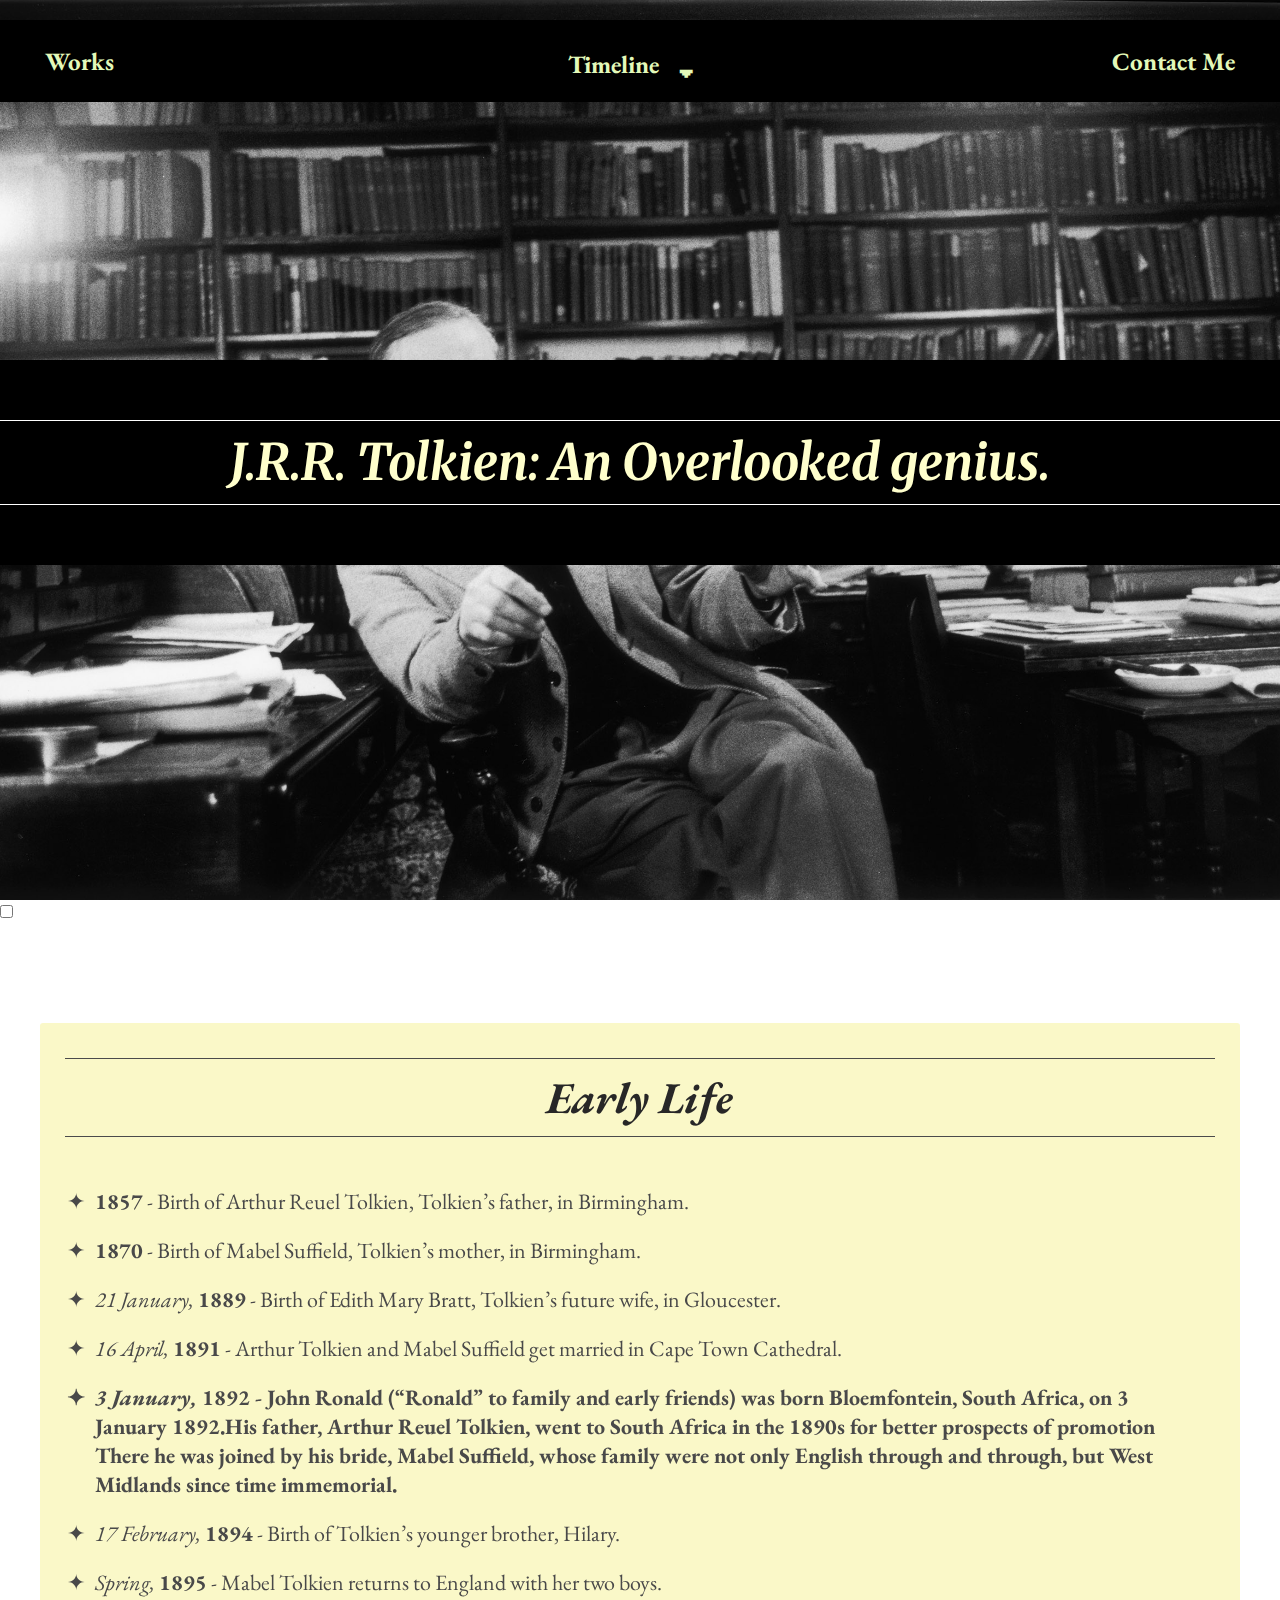
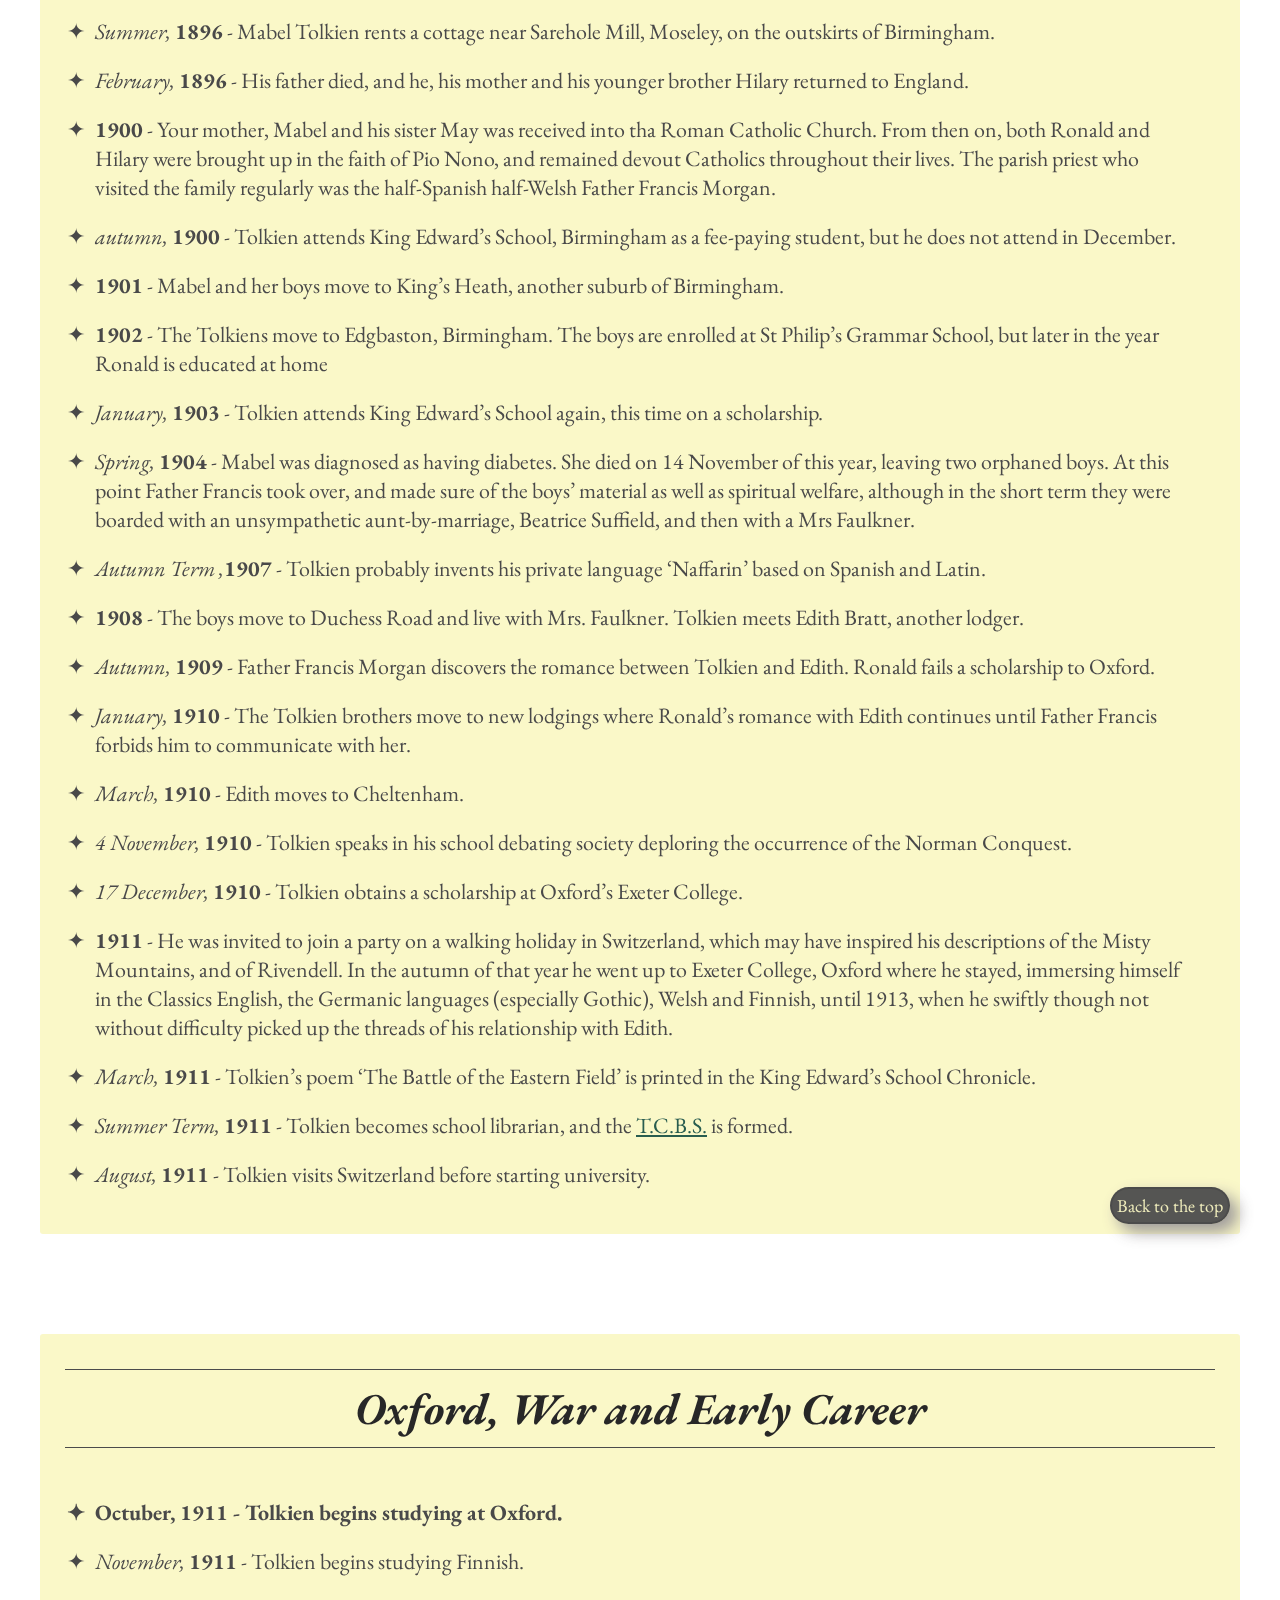
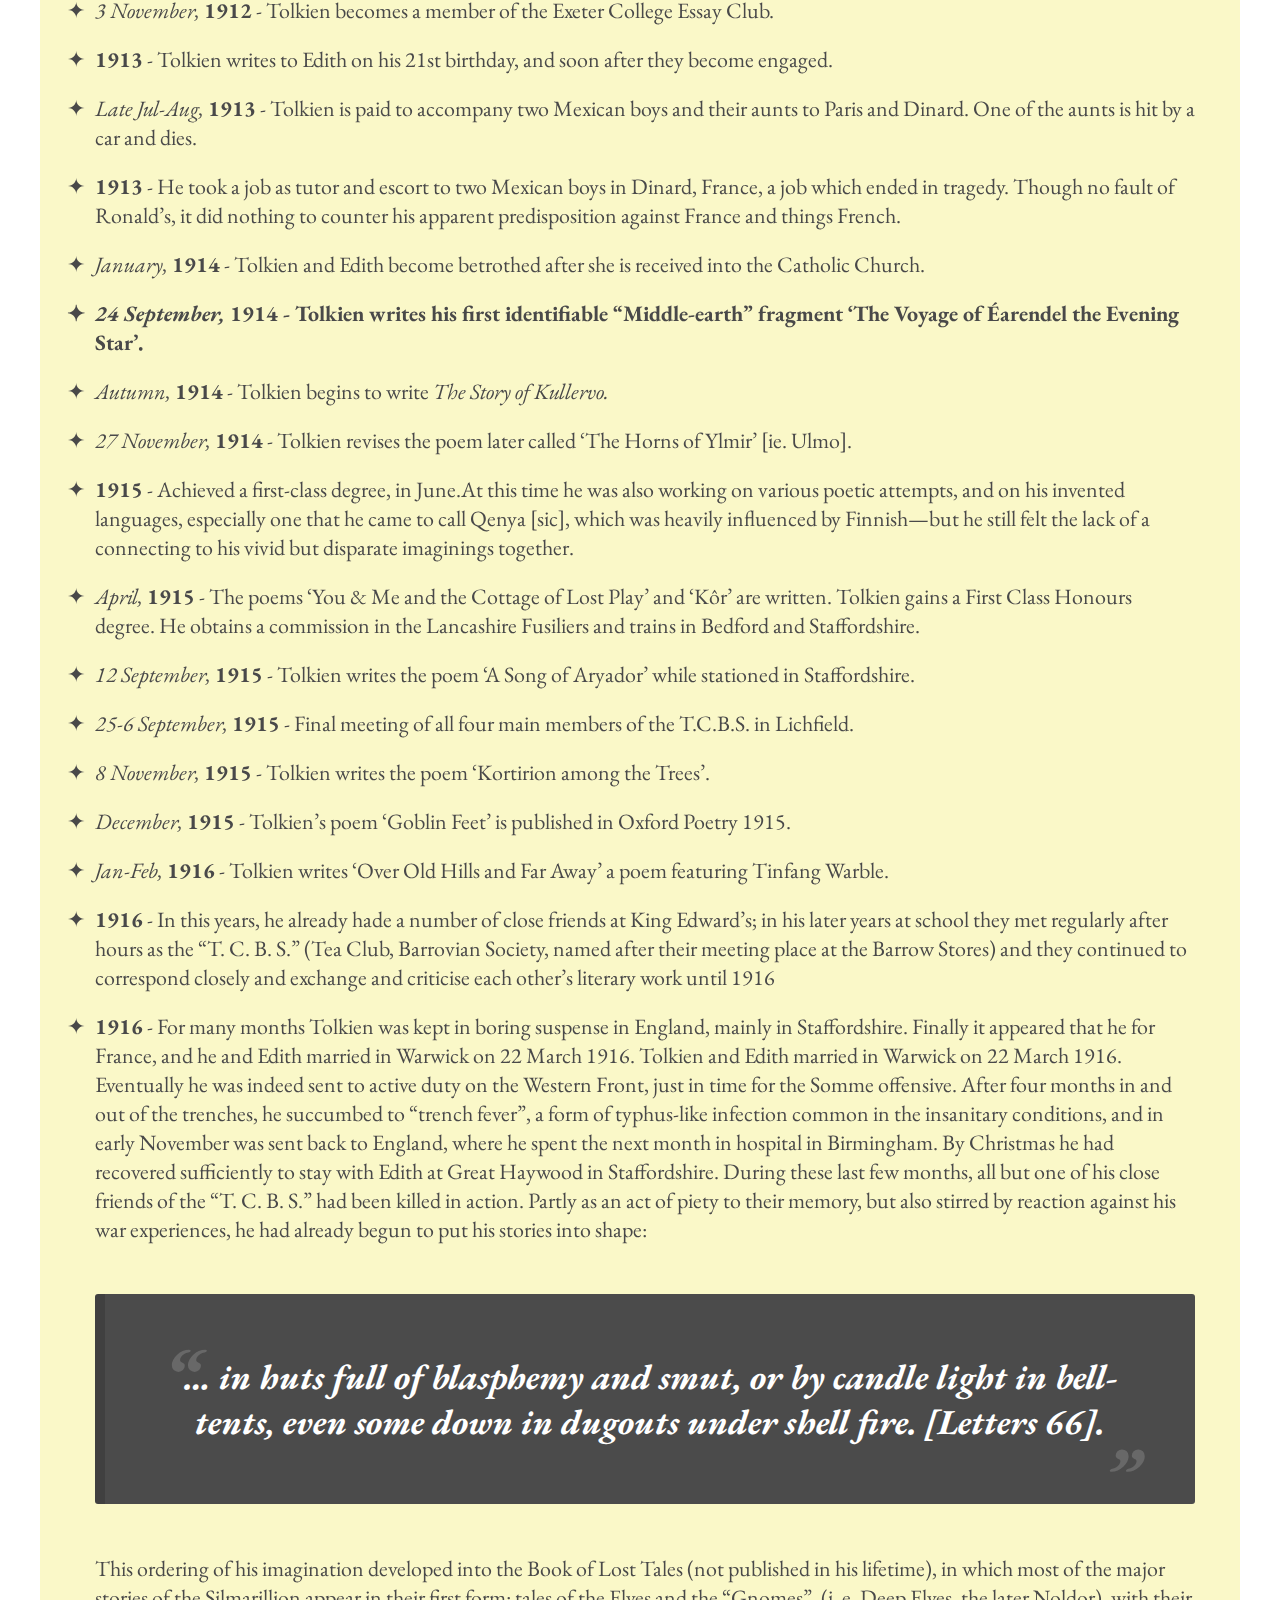
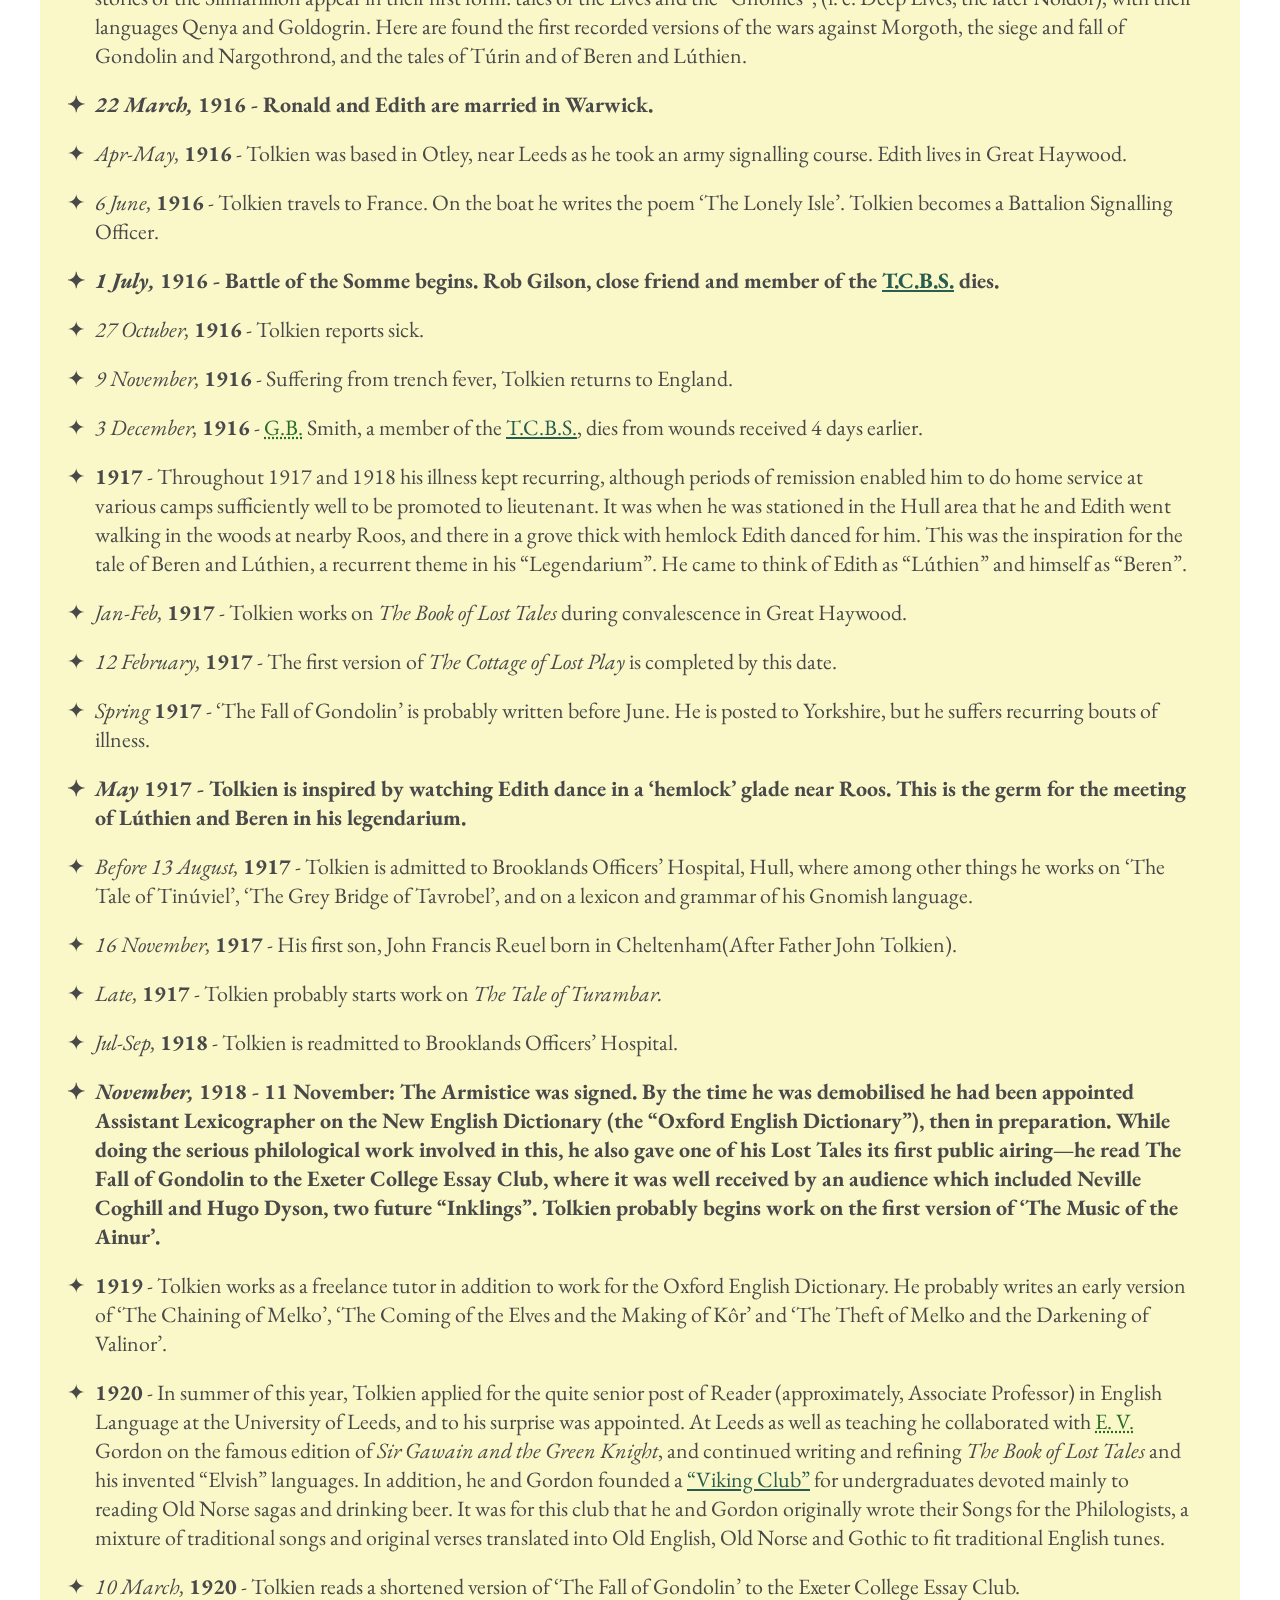
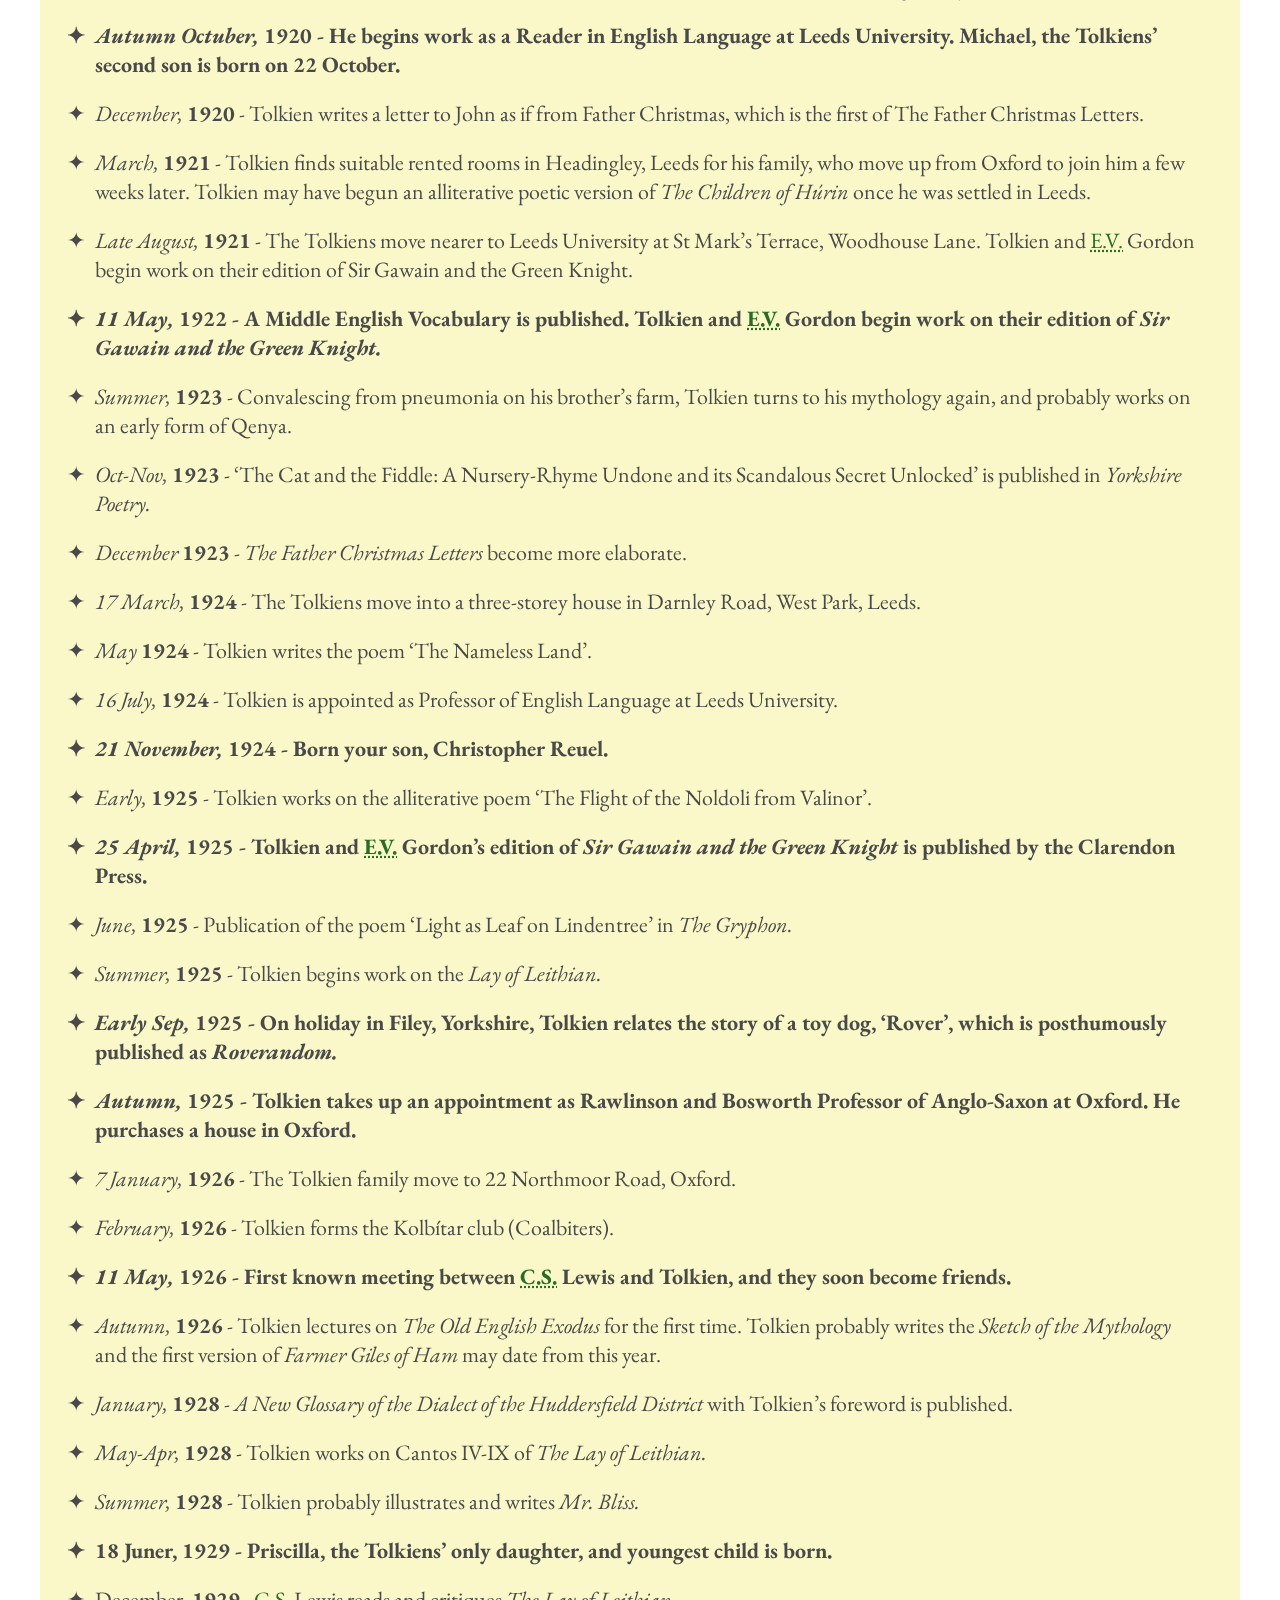
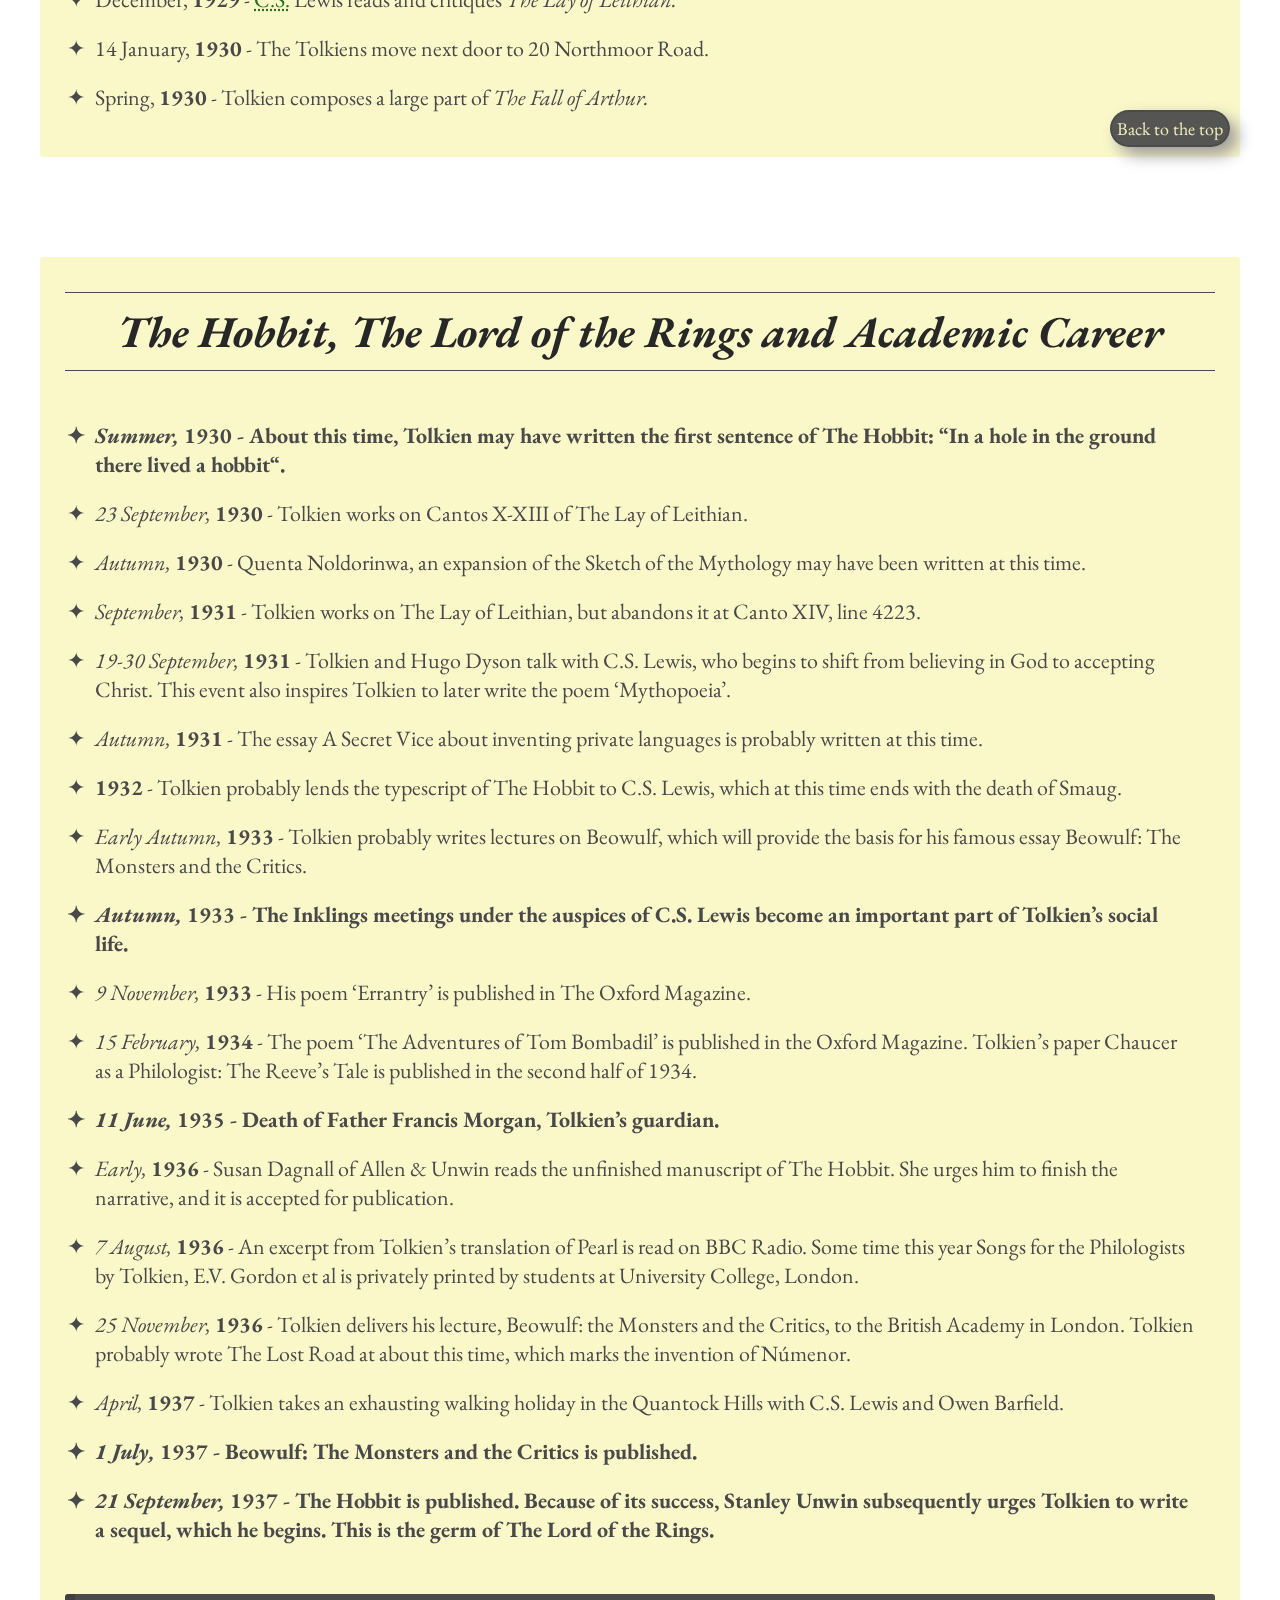
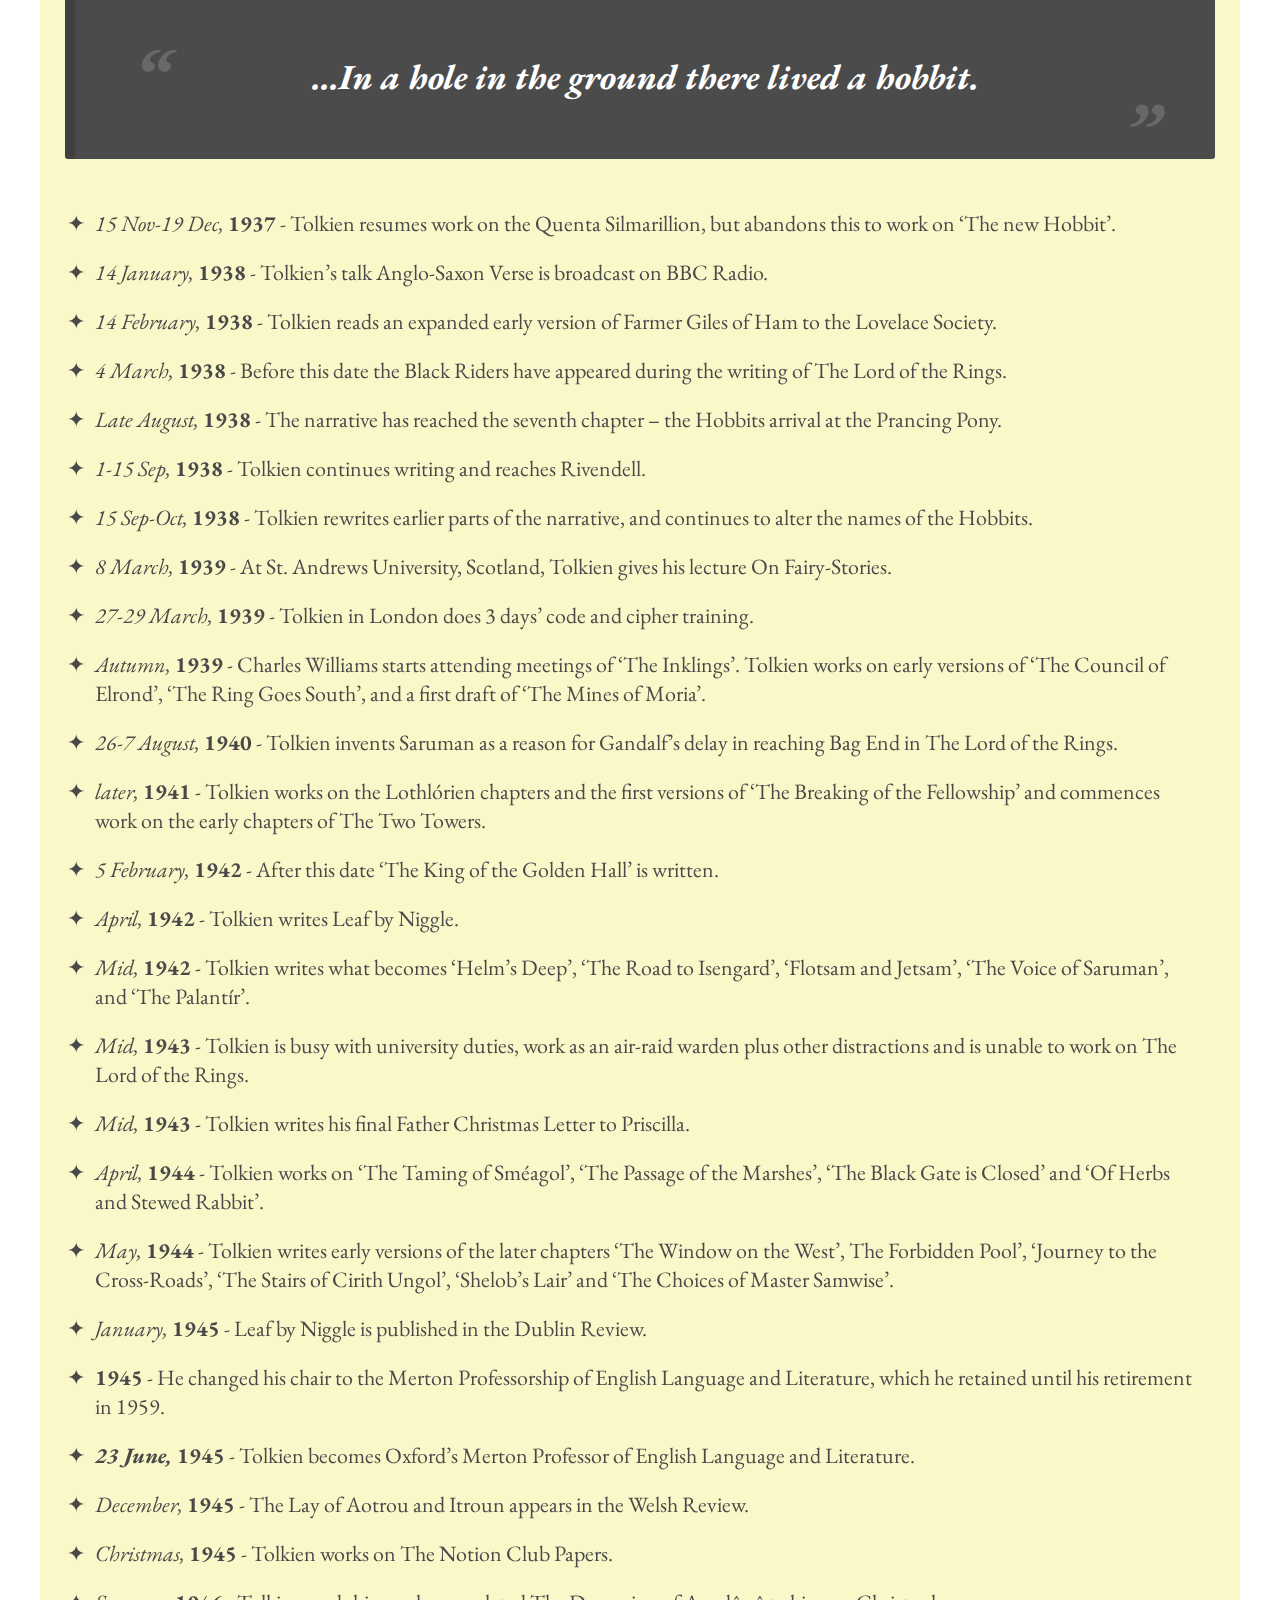
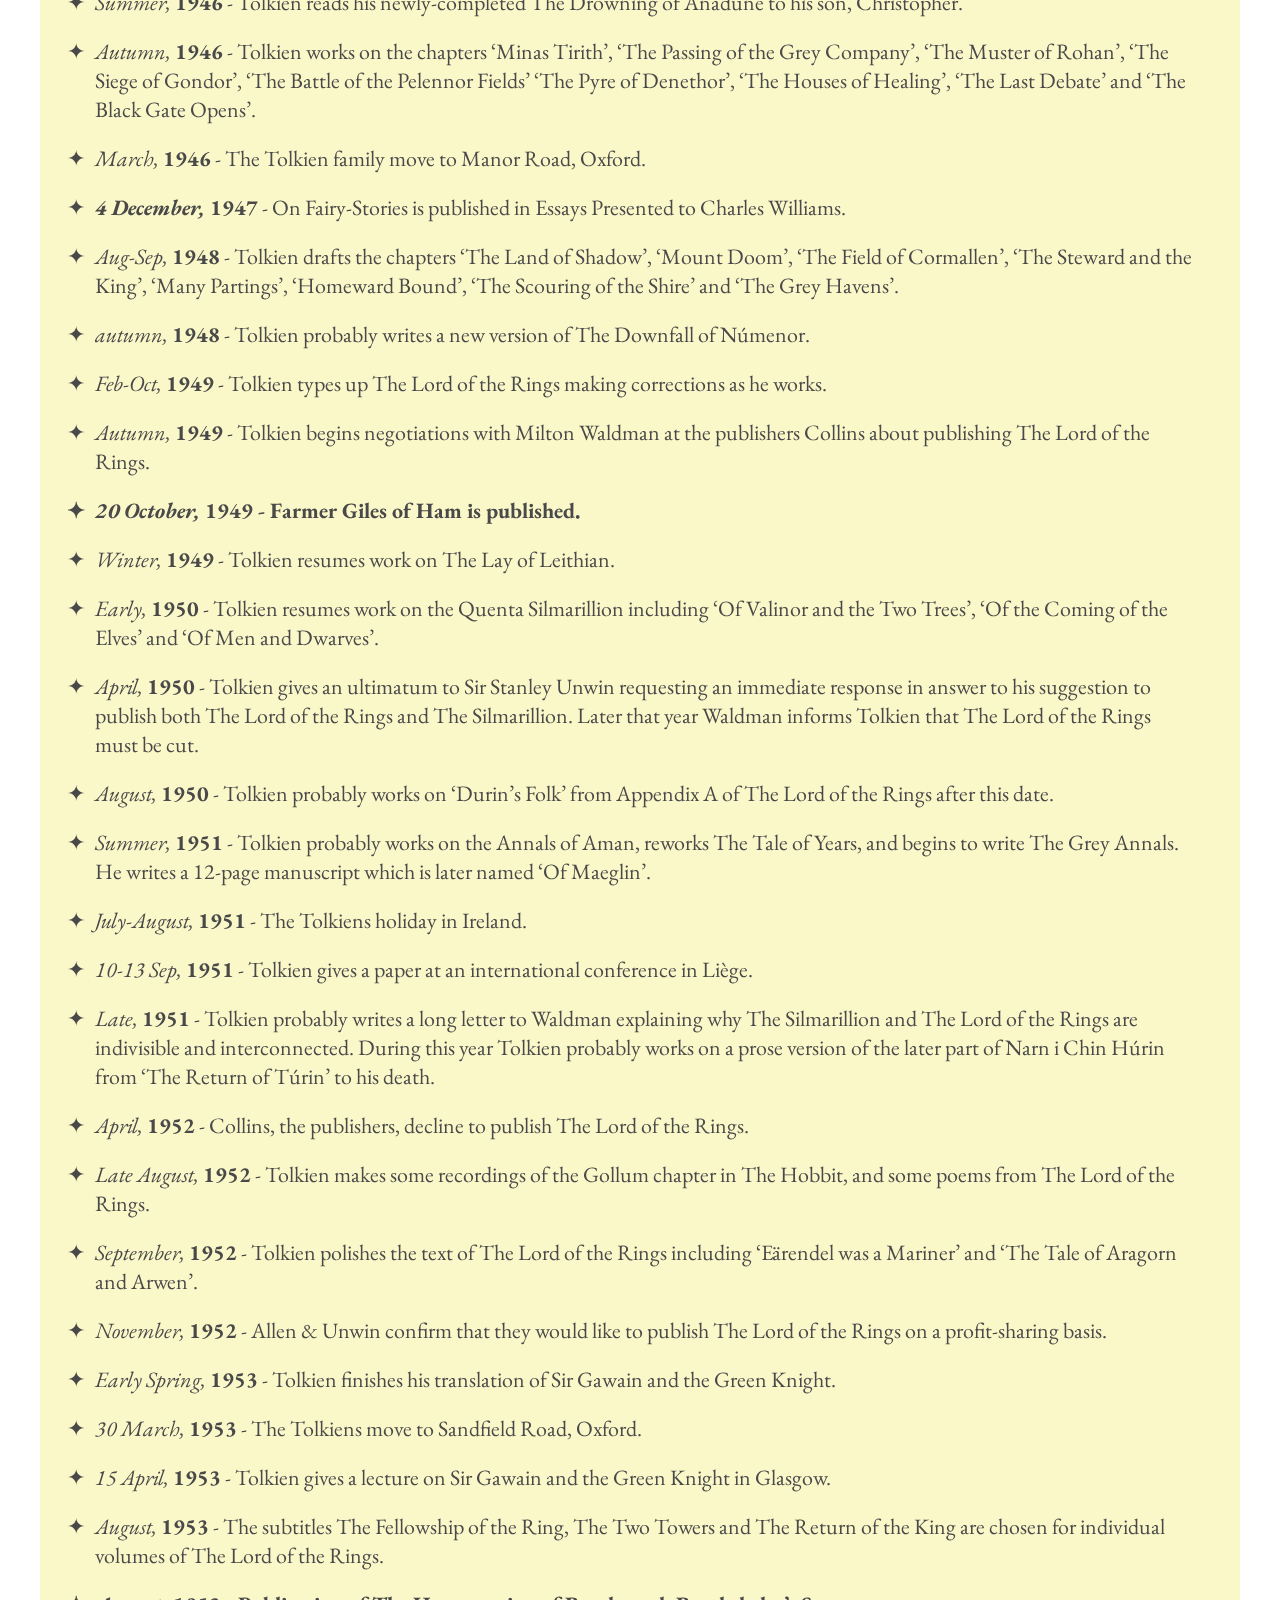
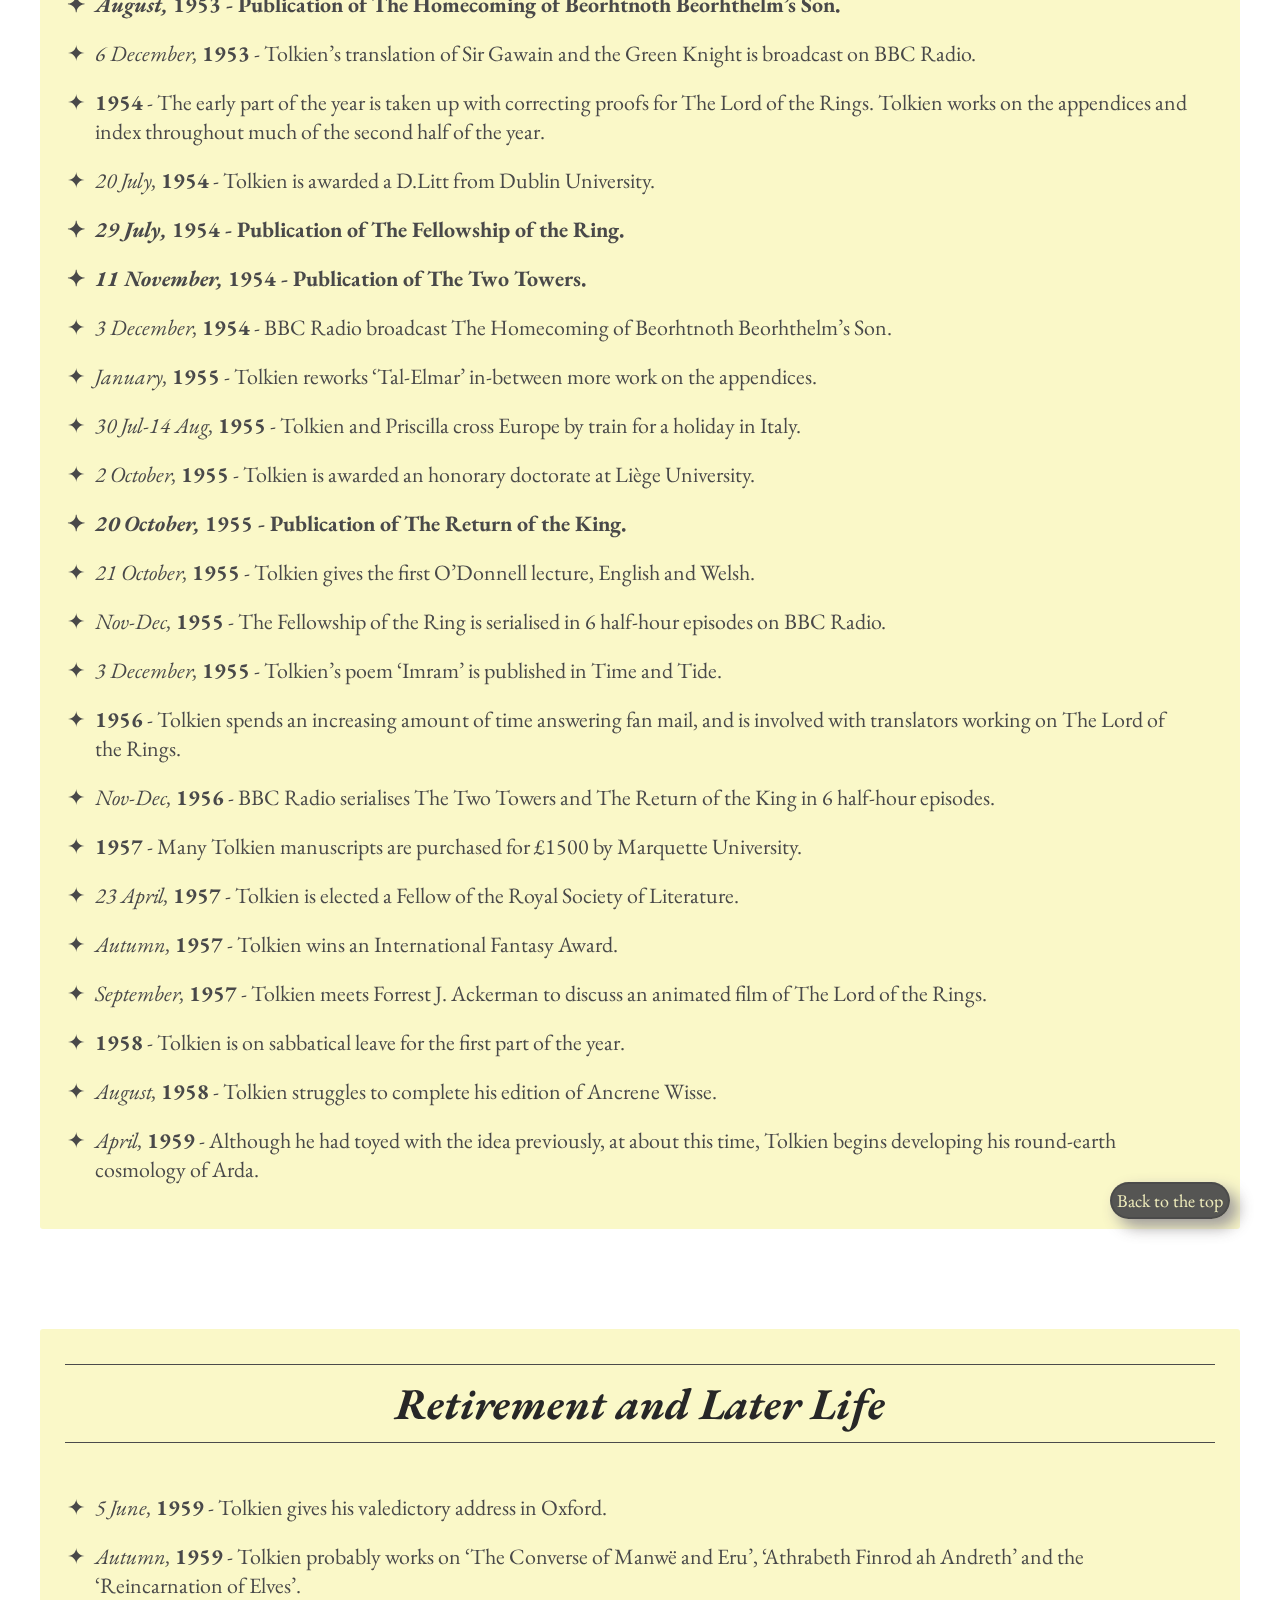
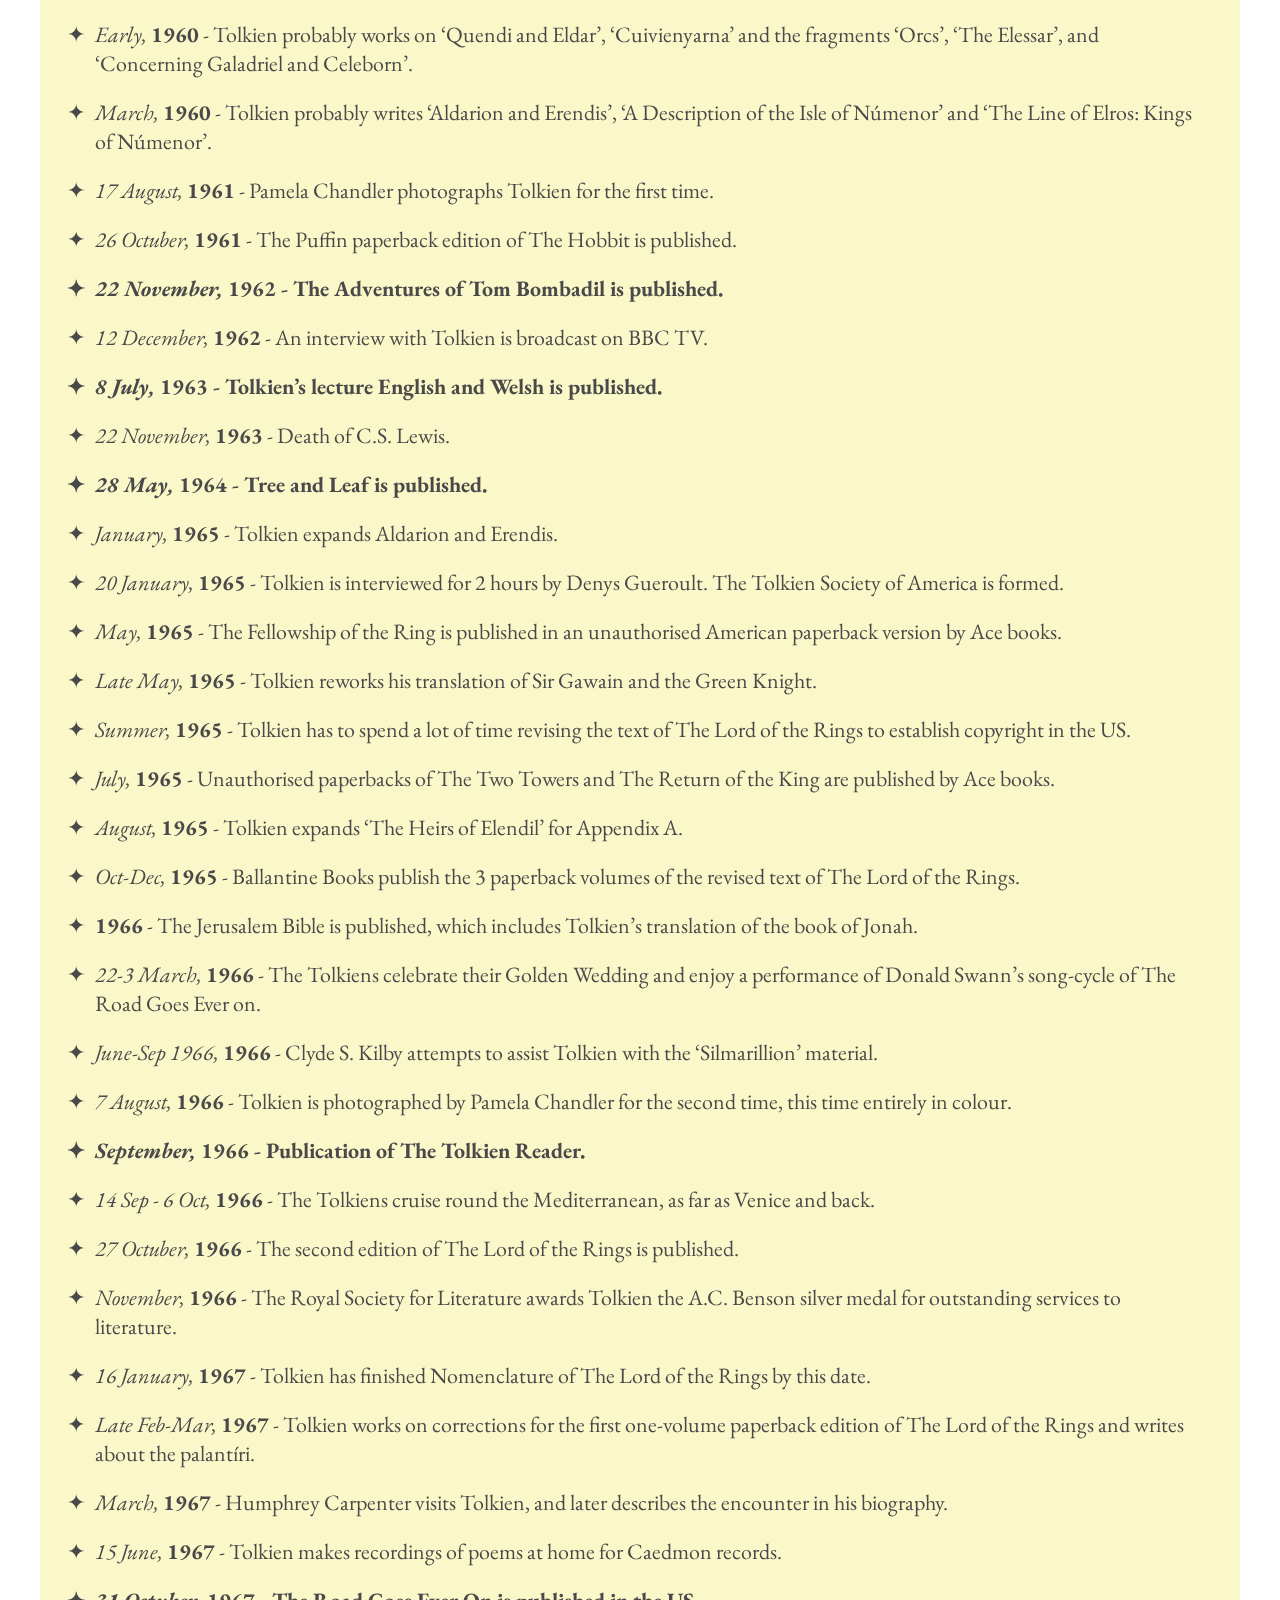
==== commit 052e8bcb: "Oxford, War and Early Career section's revised." ====
--- a/index.html
+++ b/index.html
@@ -176,7 +176,7 @@
                         </li>
 
                         <li class="list-item"> 
-                            <span class="italic">Summer Term, </span><span class="bold">1911</span> - Tolkien becomes school librarian, and the <span title="Tea Club Borrovian Society">T.C.B.S.</span> is formed.
+                            <span class="italic">Summer Term, </span><span class="bold">1911</span> - Tolkien becomes school librarian, and the <span title="Tea Club Borrovian Society"><a href="https://tolkiengateway.net/wiki/T.C.B.S." target="_blank">T.C.B.S.</a></span> is formed.
                         </li>
 
                         <li class="list-item"> 
@@ -211,7 +211,7 @@
                         </li>
 
                         <li class="list-item">
-                            <span class="italic">Late Jul-Aug</span><span class="bold">1913</span> - Tolkien is paid to accompany two Mexican boys and their aunts to Paris and Dinard. One of the aunts is hit by a car and dies.
+                            <span class="italic">Late Jul-Aug, </span><span class="bold">1913</span> - Tolkien is paid to accompany two Mexican boys and their aunts to Paris and Dinard. One of the aunts is hit by a car and dies.
                         </li>
 
                         <li class="list-item">
@@ -219,7 +219,7 @@
                         </li>
 
                         <li class="list-item">
-                            <span class="italic">January</span><span class="bold">1914</span> - Tolkien and Edith become betrothed after she is received into the Catholic Church.
+                            <span class="italic">January, </span><span class="bold">1914</span> - Tolkien and Edith become betrothed after she is received into the Catholic Church.
                         </li>
 
                         <li class="list-item bold">
@@ -227,20 +227,21 @@
                         </li>
 
                         <li class="list-item">
-                            <span class="italic">Autumn, </span><span class="bold">1914</span> - Tolkien begins to write The Story of Kullervo.
-                        </li>
-
-                        <li class="list-item">
-                            <span class="italic">24 November, </span><span class="bold">1914</span> - Tolkien revises the poem later called ‘The Horns of Ylmir’ [ie. Ulmo].
+                            <span class="italic">Autumn, </span><span class="bold">1914</span> - Tolkien begins to write <span class="italic">The Story of Kullervo.</span>
+                        </li>
+
+                        <li class="list-item">
+                            <span class="italic">27 November, </span><span class="bold">1914</span> - Tolkien revises the poem later called ‘The Horns of Ylmir’ [ie. Ulmo].
                         </li>
                         
                         <li class="list-item">
+                            <span class="italic"></span><span class="bold">1915</span> - Achieved a first-class degree, in June.At this time he was also working on various poetic attempts, and on his invented languages, especially one that he came to call Qenya [sic], which was heavily influenced by Finnish—but he still felt the lack of a connecting to his vivid but disparate imaginings together.
+                        </li>
+                        
+                        <li class="list-item">
                             <span class="italic">April, </span><span class="bold">1915</span> - The poems ‘You & Me and the Cottage of Lost Play’ and ‘Kôr’ are written. Tolkien gains a First Class Honours degree. He obtains a commission in the Lancashire Fusiliers and trains in Bedford and Staffordshire.
                         </li>
                         
-                        <li class="list-item">
-                            <span class="italic"></span><span class="bold">1915</span> - Achieved a first-class degree, in June.At this time he was also working on various poetic attempts, and on his invented languages, especially one that he came to call Qenya [sic], which was heavily influenced by Finnish—but he still felt the lack of a connecting to his vivid but disparate imaginings together.
-                        </li>
                         
                         <li class="list-item">
                             <span class="italic">12 September, </span><span class="bold">1915</span> - Tolkien writes the poem ‘A Song of Aryador’ while stationed in Staffordshire.
@@ -260,11 +261,6 @@
 
                         <li class="list-item">
                             <span class="italic">Jan-Feb, </span><span class="bold">1916</span> - Tolkien writes ‘Over Old Hills and Far Away’ a poem featuring Tinfang Warble.
-                        </li>
-
-                        <li class="list-item">
-                            <span class="italic">Jan-Feb, </span><span class="bold">1916</span> - Tolkien writes ‘Over Old Hills and Far Away’ a poem featuring Tinfang Warble.
-                        </li>
 
                         <li class="list-item">
                             <span class="italic"></span><span class="bold">1916</span> - In this years, he already hade a number of close friends at King Edward’s;
@@ -290,7 +286,7 @@
                         </li>
 
                         <li class="list-item bold">
-                            <span class="italic bold">6 June, </span><span class="bold">1916</span> - Battle of the Somme begins. Rob Gilson, close friend and member of the T.C.B.S. dies.
+                            <span class="italic bold">1 July, </span><span class="bold">1916</span> - Battle of the Somme begins. Rob Gilson, close friend and member of the <span title="Tea Club Borrovian Society"><a href="https://tolkiengateway.net/wiki/T.C.B.S." target="_blank">T.C.B.S.</a></span> dies.
                         </li>
 
                         <li class="list-item">
@@ -302,7 +298,7 @@
                         </li>
 
                         <li class="list-item">
-                            <span class="italic">3 December, </span><span class="bold">1916</span> - G.B. Smith, a member of the T.C.B.S., dies from wounds received 4 days earlier.
+                            <span class="italic">3 December, </span><span class="bold">1916</span> - <span title="Geoffrey Bache" class="help-cursor">G.B.</span> Smith, a member of the <span title="Tea Club Borrovian Society"><a href="https://tolkiengateway.net/wiki/T.C.B.S." target="_blank">T.C.B.S.</a></span>, dies from wounds received 4 days earlier.
                         </li>
                         
                         <li class="list-item">
@@ -310,7 +306,11 @@
                         </li>
 
                         <li class="list-item">
-                            <span class="italic">Jan-Feb, </span><span class="bold">1917</span> - Tolkien works on The Book of Lost Tales during convalescence in Great Haywood.
+                            <span class="italic">Jan-Feb, </span><span class="bold">1917</span> - Tolkien works on <span class="italic">The Book of Lost Tales</span> during convalescence in Great Haywood.
+                        </li>
+
+                        <li class="list-item">
+                            <span class="italic">12 February, </span><span class="bold">1917</span> - The first version of <span class="italic">The Cottage of Lost Play</span> is completed by this date.
                         </li>
 
                         <li class="list-item">
@@ -326,11 +326,11 @@
                         </li>
 
                         <li class="list-item">
-                            <span class="italic">16 November</span><span class="bold">1917</span> - His first son, John Francis Reuel born in Cheltenham(After Father John Tolkien).
-                        </li>
-
-                        <li class="list-item">
-                            <span class="italic">Late, </span><span class="bold">1917</span> - Tolkien probably starts work on The Tale of Turambar.
+                            <span class="italic">16 November, </span><span class="bold">1917</span> - His first son, John Francis Reuel born in Cheltenham(After Father John Tolkien).
+                        </li>
+
+                        <li class="list-item">
+                            <span class="italic">Late, </span><span class="bold">1917</span> - Tolkien probably starts work on <span class="italic">The Tale of Turambar.</span>
                         </li>
 
                         <li class="list-item">
@@ -346,15 +346,15 @@
                         </li>
 
                         <li class="list-item">
+                            <span class="italic"></span><span class="bold">1920</span> - In summer of this year, Tolkien applied for the quite senior post of Reader (approximately, Associate Professor) in English Language at the University of Leeds, and to his surprise was appointed. At Leeds as well as teaching he collaborated with <span title="Eric Valentine" class="help-cursor">E. V.</span> Gordon on the famous edition of <span class="italic">Sir Gawain and the Green Knight</span>, and continued writing and refining <span class="italic">The Book of Lost Tales</span> and his invented “Elvish” languages. In addition, he and Gordon founded a <span title="The Viking Club was a club for philologists and historians specializing in Germanic and Scandinavian studies."><a href="https://en.wikipedia.org/wiki/Viking_Club" target="_blank">“Viking Club”</a></span> for undergraduates devoted mainly to reading Old Norse sagas and drinking beer. It was for this club that he and Gordon originally wrote their Songs for the Philologists, a mixture of traditional songs and original verses translated into Old English, Old Norse and Gothic to fit traditional English tunes.
+                        </li>
+
+                        <li class="list-item">
                             <span class="italic">10 March, </span><span class="bold">1920</span> - Tolkien reads a shortened version of ‘The Fall of Gondolin’ to the Exeter College Essay Club.
                         </li>
 
-                        <li class="list-item">
-                            <span class="italic"></span><span class="bold">1920</span> - In summer of this year, Tolkien applied for the quite senior post of Reader (approximately, Associate Professor) in English Language at the University of Leeds, and to his surprise was appointed. At Leeds as well as teaching he collaborated with E. V. Gordon on the famous edition of Sir Gawain and the Green Knight, and continued writing and refining The Book of Lost Tales and his invented “Elvish” languages. In addition, he and Gordon founded a “Viking Club” for undergraduates devoted mainly to reading Old Norse sagas and drinking beer. It was for this club that he and Gordon originally wrote their Songs for the Philologists, a mixture of traditional songs and original verses translated into Old English, Old Norse and Gothic to fit traditional English tunes.
-                        </li>
-
-                        <li class="list-item">
-                            <span class="italic">Autumn Octuber, </span><span class="bold">1920</span> - Your second son, Michael Hilary Reuel.
+                        <li class="list-item bold">
+                            <span class="italic bold">Autumn Octuber, </span><span class="bold">1920</span> - He begins work as a Reader in English Language at Leeds University. Michael, the Tolkiens’ second son is born on 22 October.
                         </li>
 
                         <li class="list-item">
@@ -362,15 +362,15 @@
                         </li>
 
                         <li class="list-item">
-                            <span class="italic">March, </span><span class="bold">1921</span> - Tolkien finds suitable rented rooms in Headingley, Leeds for his family, who move up from Oxford to join him a few weeks later. Tolkien may have begun an alliterative poetic version of The Children of Húrin once he was settled in Leeds.
-                        </li>
-
-                        <li class="list-item">
-                            <span class="italic">Late August, </span><span class="bold">1921</span> - The Tolkiens move nearer to Leeds University at St Mark’s Terrace, Woodhouse Lane. Tolkien and E.V. Gordon begin work on their edition of Sir Gawain and the Green Knight.
-                        </li>
-
-                        <li class="list-item bold">
-                            <span class="italic bold">Late August, </span><span class="bold">1922</span> - A Middle English Vocabulary is published. Tolkien and E.V. Gordon begin work on their edition of Sir Gawain and the Green Knight.
+                            <span class="italic">March, </span><span class="bold">1921</span> - Tolkien finds suitable rented rooms in Headingley, Leeds for his family, who move up from Oxford to join him a few weeks later. Tolkien may have begun an alliterative poetic version of <span class="italic">The Children of Húrin</span> once he was settled in Leeds.
+                        </li>
+
+                        <li class="list-item">
+                            <span class="italic">Late August, </span><span class="bold">1921</span> - The Tolkiens move nearer to Leeds University at St Mark’s Terrace, Woodhouse Lane. Tolkien and <span title="Eric Valentine" class="help-cursor">E.V.</span> Gordon begin work on their edition of Sir Gawain and the Green Knight.
+                        </li>
+
+                        <li class="list-item bold">
+                            <span class="italic bold">11 May, </span><span class="bold">1922</span> - A Middle English Vocabulary is published. Tolkien and <span title="Eric Valentine" class="help-cursor">E.V.</span> Gordon begin work on their edition of <span class="italic">Sir Gawain and the Green Knight.</span>
                         </li>
 
                         <li class="list-item">
@@ -378,11 +378,11 @@
                         </li>
 
                         <li class="list-item">
-                            <span class="italic">Oct-Nov, </span><span class="bold">1923</span> - ‘The Cat and the Fiddle: A Nursery-Rhyme Undone and its Scandalous Secret Unlocked’ is published in Yorkshire Poetry.
-                        </li>
-
-                        <li class="list-item">
-                            <span class="italic">December </span><span class="bold">1923</span> - The Father Christmas Letters become more elaborate.
+                            <span class="italic">Oct-Nov, </span><span class="bold">1923</span> - ‘The Cat and the Fiddle: A Nursery-Rhyme Undone and its Scandalous Secret Unlocked’ is published in <span class="italic">Yorkshire Poetry.</span>
+                        </li>
+
+                        <li class="list-item">
+                            <span class="italic">December </span><span class="bold">1923</span> - <span class="italic">The Father Christmas Letters</span> become more elaborate.
                         </li>
 
                         <li class="list-item">
@@ -397,7 +397,7 @@
                             <span class="italic">16 July, </span><span class="bold">1924</span> - Tolkien is appointed as Professor of English Language at Leeds University.
                         </li>
 
-                        <li class="list-item">
+                        <li class="list-item bold">
                             <span class="italic">21 November, </span><span class="bold">1924</span> - Born your son, Christopher Reuel.
                         </li>
 
@@ -406,19 +406,19 @@
                         </li>
 
                         <li class="list-item bold">
-                            <span class="italic bold">25 April, </span><span class="bold">1925</span> - Tolkien and E.V. Gordon’s edition of Sir Gawain and the Green Knight is published by the Clarendon Press.
-                        </li>
-
-                        <li class="list-item">
-                            <span class="italic">June, </span><span class="bold">1925</span> - Publication of the poem ‘Light as Leaf on Lindentree’ in The Gryphon.
-                        </li>
-
-                        <li class="list-item">
-                            <span class="italic">Summer, </span><span class="bold">1925</span> - Tolkien begins work on the Lay of Leithian.
-                        </li>
-
-                        <li class="list-item bold">
-                            <span class="italic bold">Early Sep, </span><span class="bold">1925</span> - On holiday in Filey, Yorkshire, Tolkien relates the story of a toy dog, ‘Rover’, which is posthumously published as Roverandom.
+                            <span class="italic bold">25 April, </span><span class="bold">1925</span> - Tolkien and <span title="Eric Valentine" class="help-cursor">E.V.</span> Gordon’s edition of <span class="italic">Sir Gawain and the Green Knight</span> is published by the Clarendon Press.
+                        </li>
+
+                        <li class="list-item">
+                            <span class="italic">June, </span><span class="bold">1925</span> - Publication of the poem ‘Light as Leaf on Lindentree’ in <span class="italic">The Gryphon.</span>
+                        </li>
+
+                        <li class="list-item">
+                            <span class="italic">Summer, </span><span class="bold">1925</span> - Tolkien begins work on the <span class="italic">Lay of Leithian.</span>
+                        </li>
+
+                        <li class="list-item bold">
+                            <span class="italic bold">Early Sep, </span><span class="bold">1925</span> - On holiday in Filey, Yorkshire, Tolkien relates the story of a toy dog, ‘Rover’, which is posthumously published as <span class="italic">Roverandom.</span>
                         </li>
 
                         <li class="list-item bold">
@@ -434,31 +434,31 @@
                         </li>
 
                         <li class="list-item bold">
-                            <span class="italic bold">11 May, </span><span class="bold">1926</span> - First known meeting between C.S. Lewis and Tolkien, and they soon become friends.
-                        </li>
-
-                        <li class="list-item">
-                            <span class="italic">Autumn, </span><span class="bold">1926</span> - Tolkien lectures on The Old English Exodus for the first time. Tolkien probably writes the Sketch of the Mythology and the first version of Farmer Giles of Ham may date from this year.
-                        </li>
-
-                        <li class="list-item">
-                            <span class="italic">January, </span><span class="bold">1928</span> - A New Glossary of the Dialect of the Huddersfield District with Tolkien’s foreword is published.
-                        </li>
-
-                        <li class="list-item">
-                            <span class="italic">May-Apr, </span><span class="bold">1928</span> - Tolkien works on Cantos IV-IX of The Lay of Leithian.
-                        </li>
-
-                        <li class="list-item">
-                            <span class="italic">Summer, </span><span class="bold">1928</span> - Tolkien probably illustrates and writes Mr. Bliss.
-                        </li>
-
-                        <li class="list-item">
+                            <span class="italic bold">11 May, </span><span class="bold">1926</span> - First known meeting between <span title="Clive Staples" class="help-cursor">C.S.</span> Lewis and Tolkien, and they soon become friends.
+                        </li>
+
+                        <li class="list-item">
+                            <span class="italic">Autumn, </span><span class="bold">1926</span> - Tolkien lectures on <span class="italic">The Old English Exodus</span> for the first time. Tolkien probably writes the <span class="italic">Sketch of the Mythology</span> and the first version of <span class="italic">Farmer Giles of Ham</span> may date from this year.
+                        </li>
+
+                        <li class="list-item">
+                            <span class="italic">January, </span><span class="bold">1928</span> - <span class="italic">A New Glossary of the Dialect of the Huddersfield District</span> with Tolkien’s foreword is published.
+                        </li>
+
+                        <li class="list-item">
+                            <span class="italic">May-Apr, </span><span class="bold">1928</span> - Tolkien works on Cantos IV-IX of <span class="italic">The Lay of Leithian.</span>
+                        </li>
+
+                        <li class="list-item">
+                            <span class="italic">Summer, </span><span class="bold">1928</span> - Tolkien probably illustrates and writes <span class="italic">Mr. Bliss.</span>
+                        </li>
+
+                        <li class="list-item bold">
                             <span class="italic"></span>18 Juner, <span class="bold">1929</span> - Priscilla, the Tolkiens’ only daughter, and youngest child is born.
                         </li>
 
                         <li class="list-item">
-                            <span class="italic"></span>December, <span class="bold">1929</span> - C.S. Lewis reads and critiques the Lay of Leithian.
+                            <span class="italic"></span>December, <span class="bold">1929</span> - <span title="Clive Staples" class="help-cursor">C.S.</span> Lewis reads and critiques <span class="italic">The Lay of Leithian.</span>
                         </li>
 
                         <li class="list-item">
@@ -466,7 +466,7 @@
                         </li>
 
                         <li class="list-item">
-                            <span class="italic"></span>Spring, <span class="bold">1930</span> - Tolkien composes a large part of The Fall of Arthur.
+                            <span class="italic"></span>Spring, <span class="bold">1930</span> - Tolkien composes a large part of <span class="italic">The Fall of Arthur.</span>
                         </li>
 
                     </ul>
--- a/assets/styles/styles.css
+++ b/assets/styles/styles.css
@@ -321,8 +321,20 @@
     font-weight: bold;
 }
 
-span[title="Tea Club Borrovian Society"] {
+span.help-cursor {
     cursor: help;
+    text-decoration: underline dotted;
+    color: #005200;
+}
+
+span > a {
+    text-decoration: underline;
+    color: #034030;
+}
+
+span > a:visited {
+    text-decoration: underline;
+    color: #047d5d;
 }
 
 span.italic {
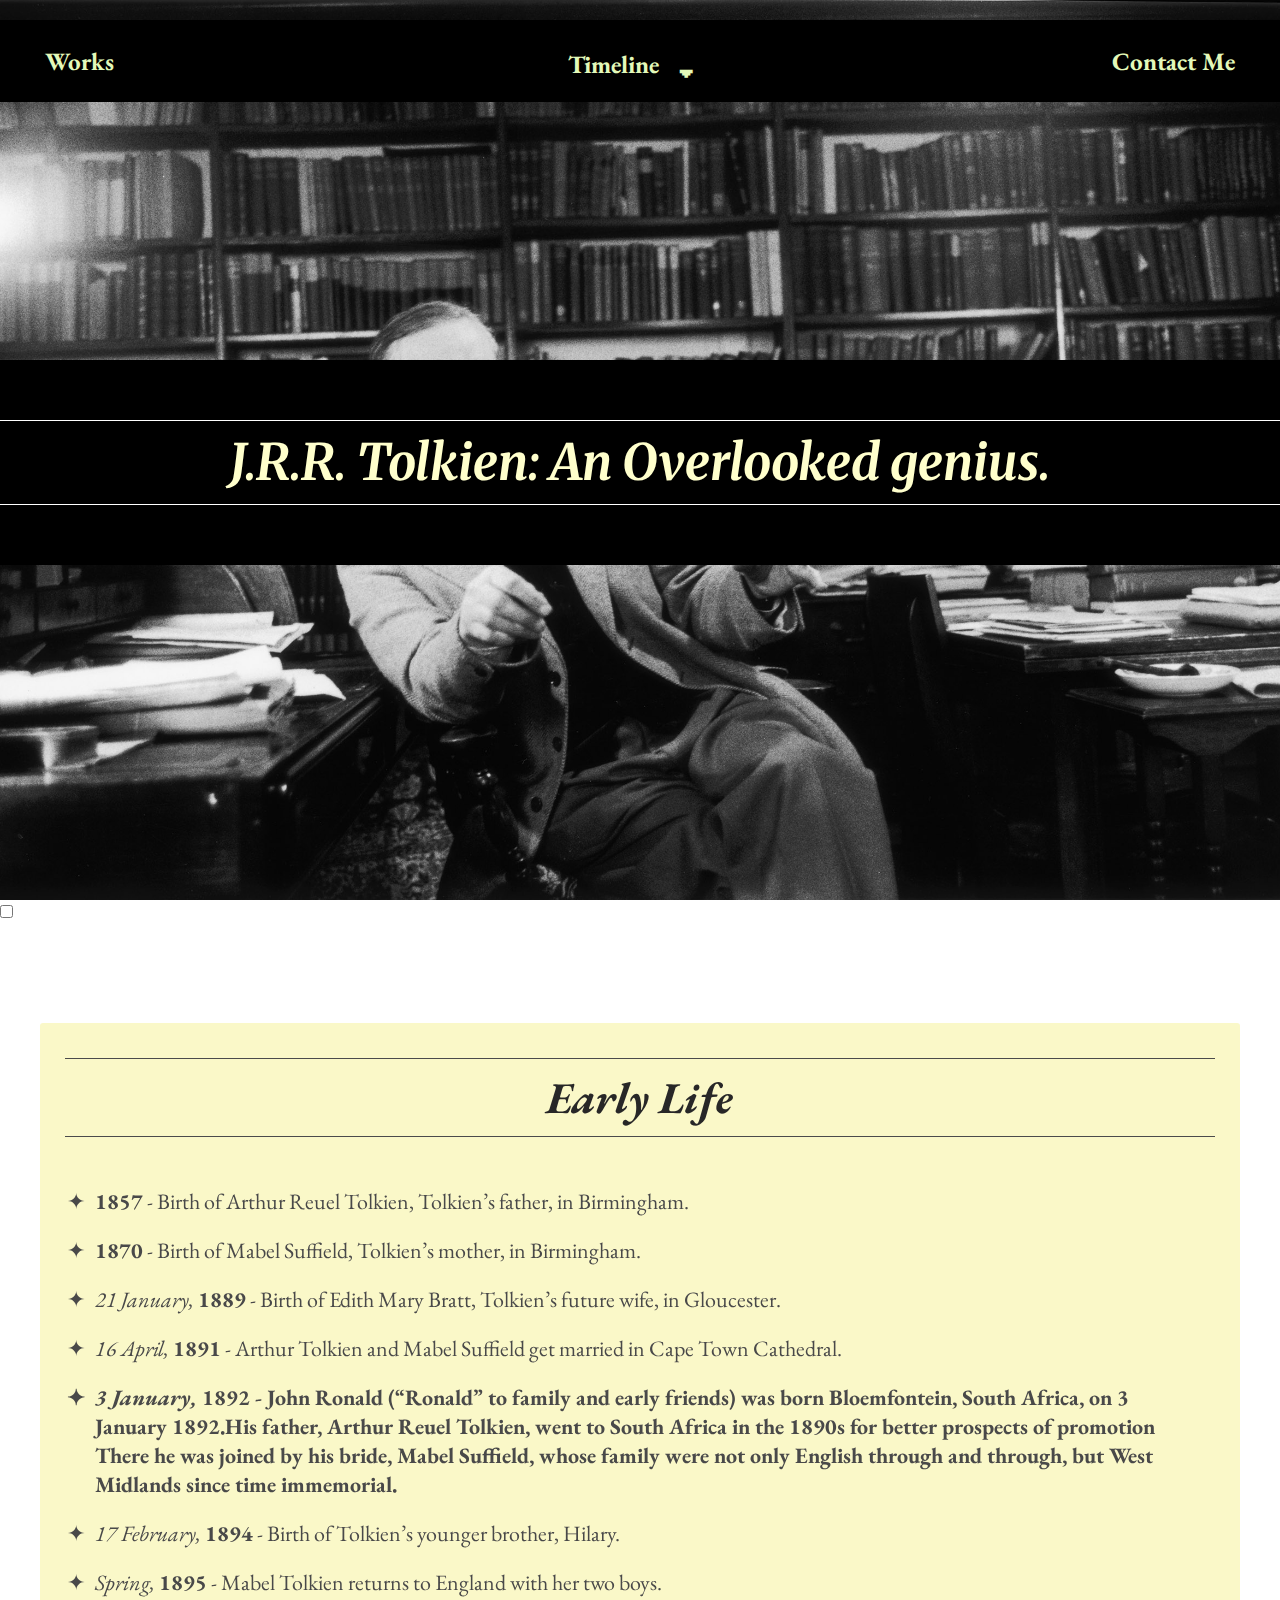
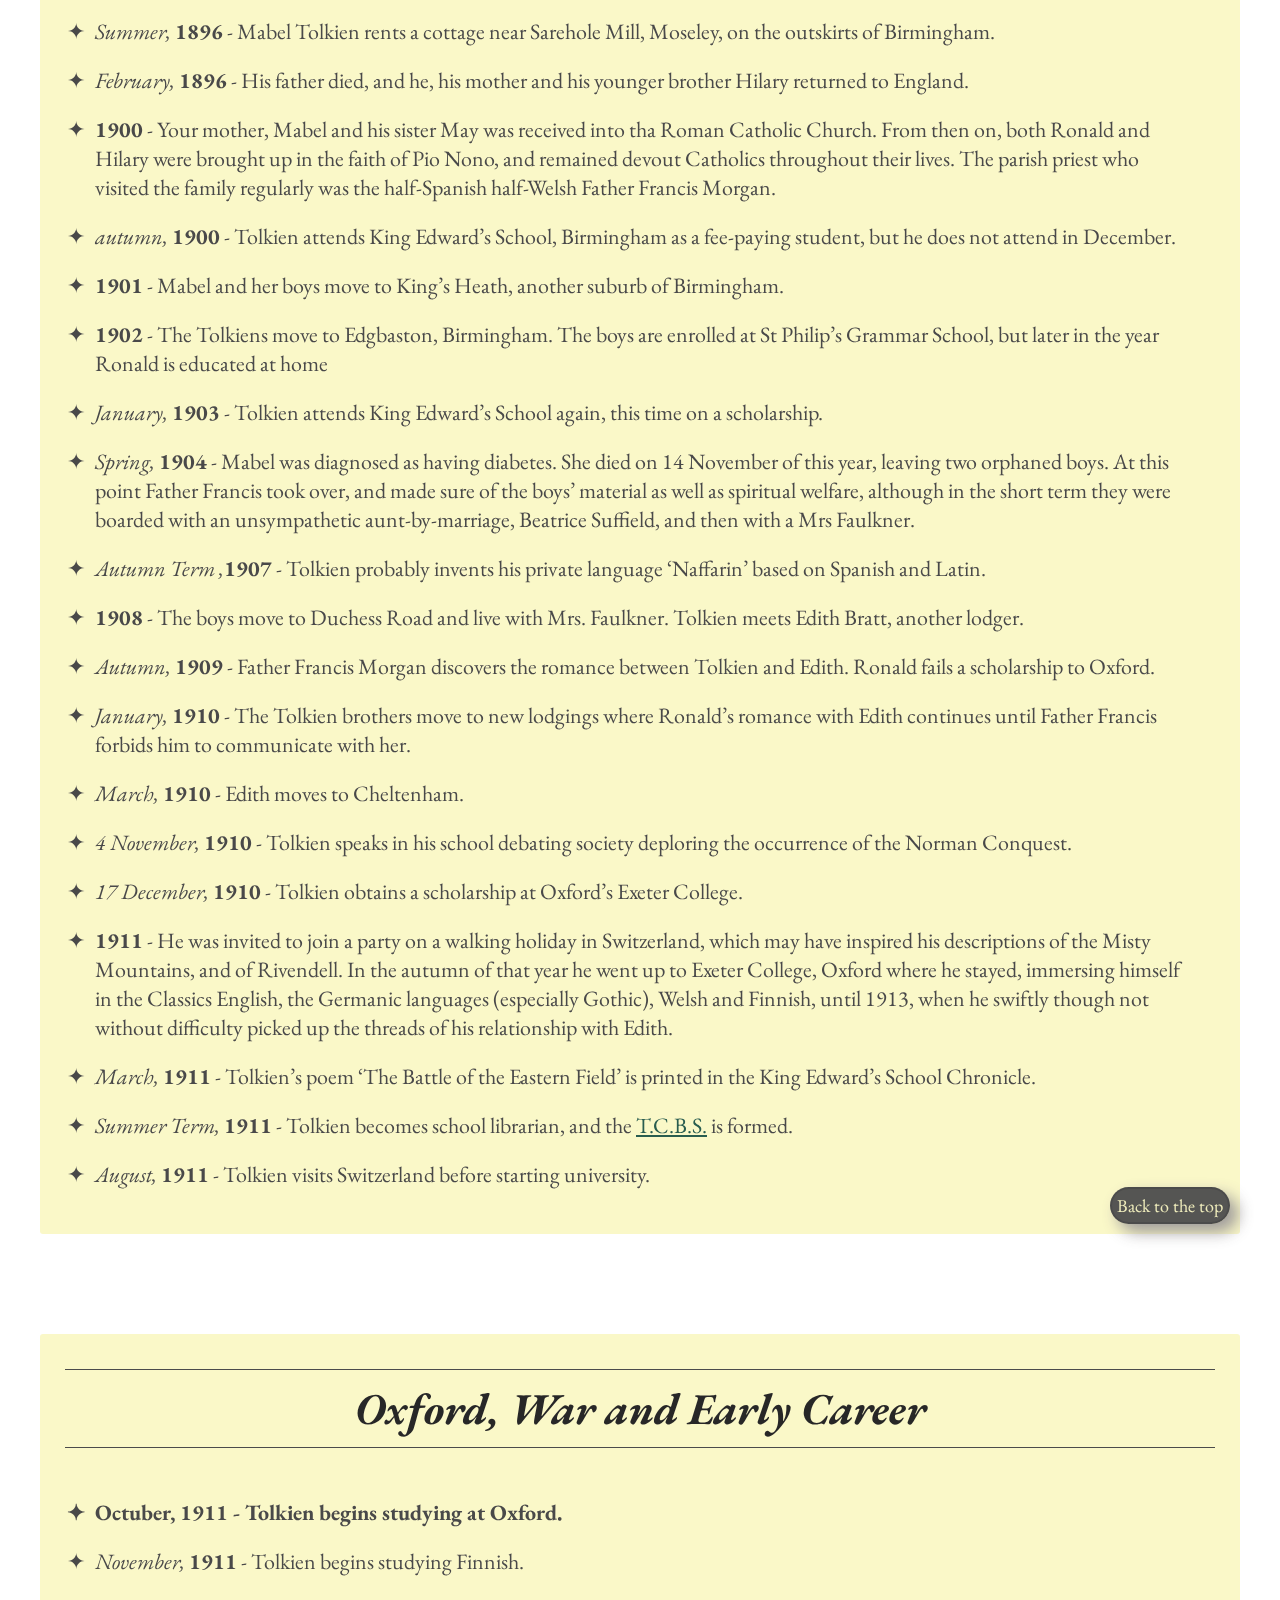
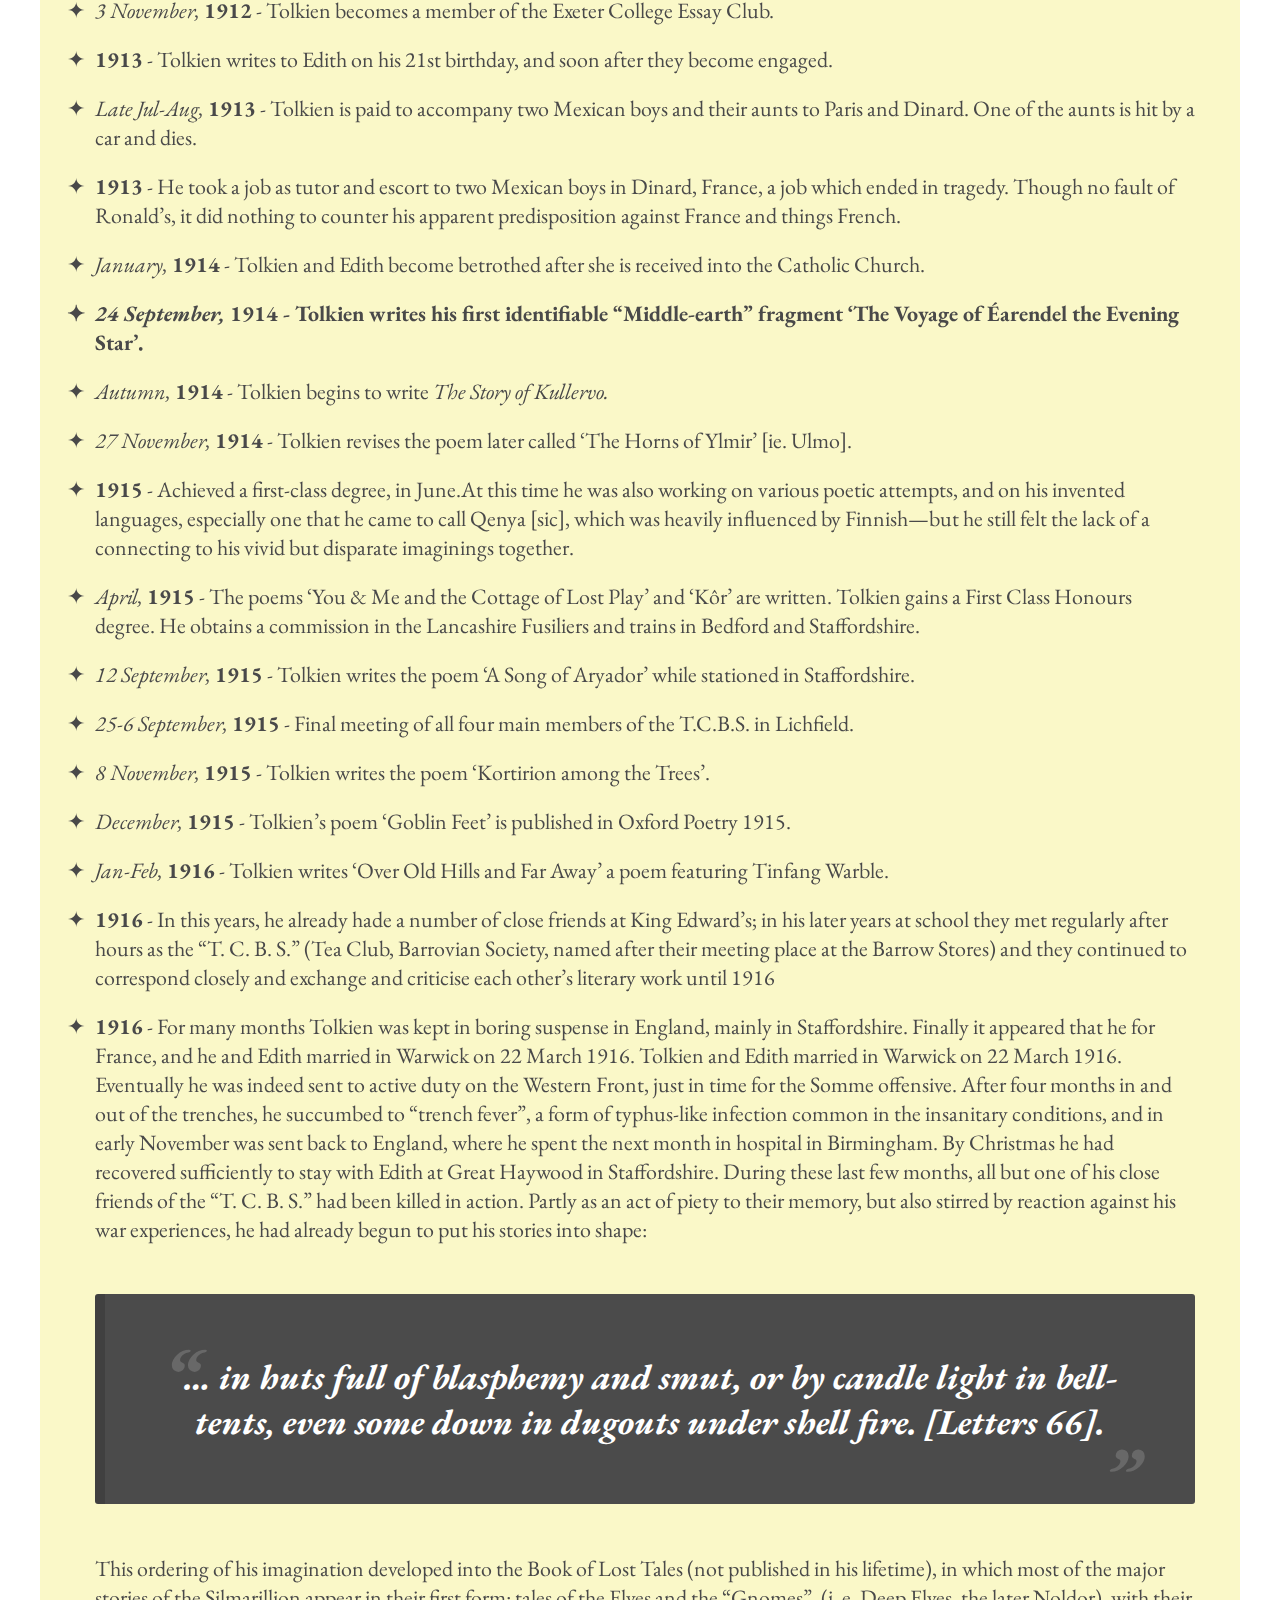
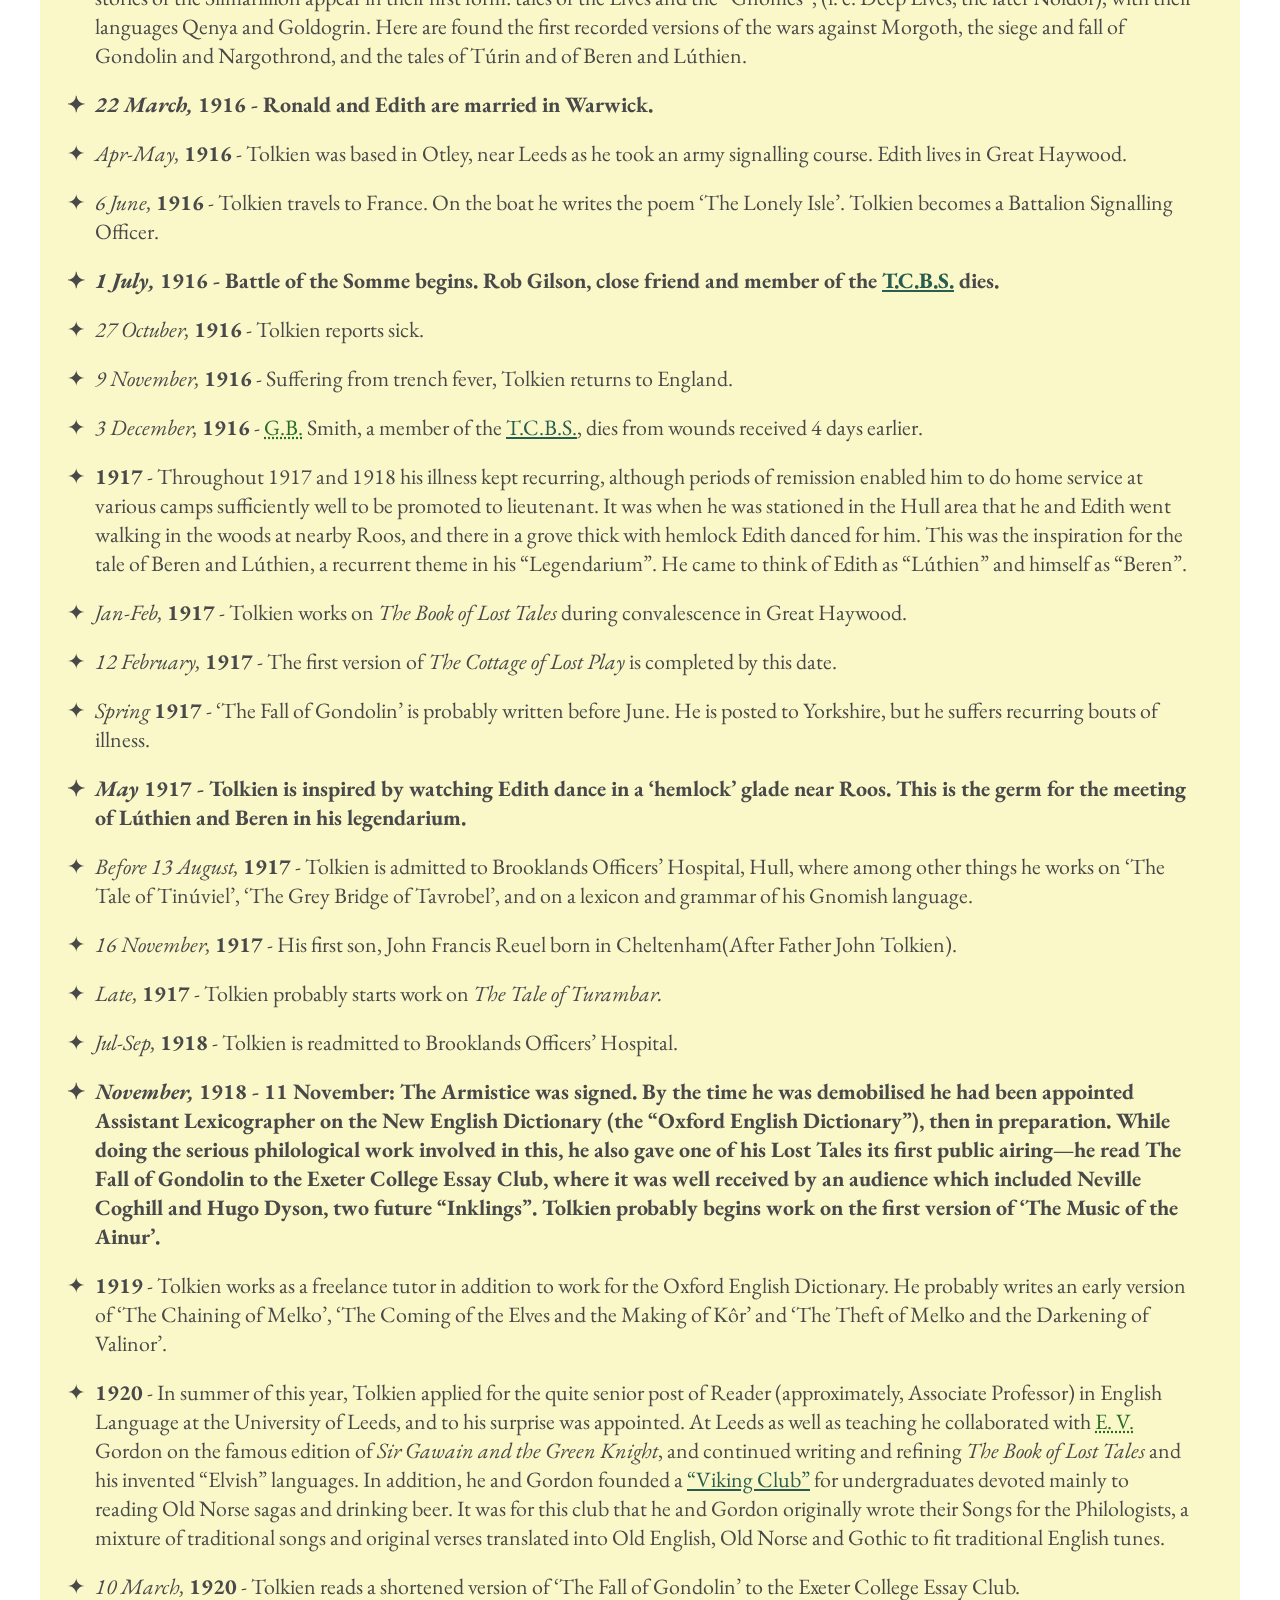
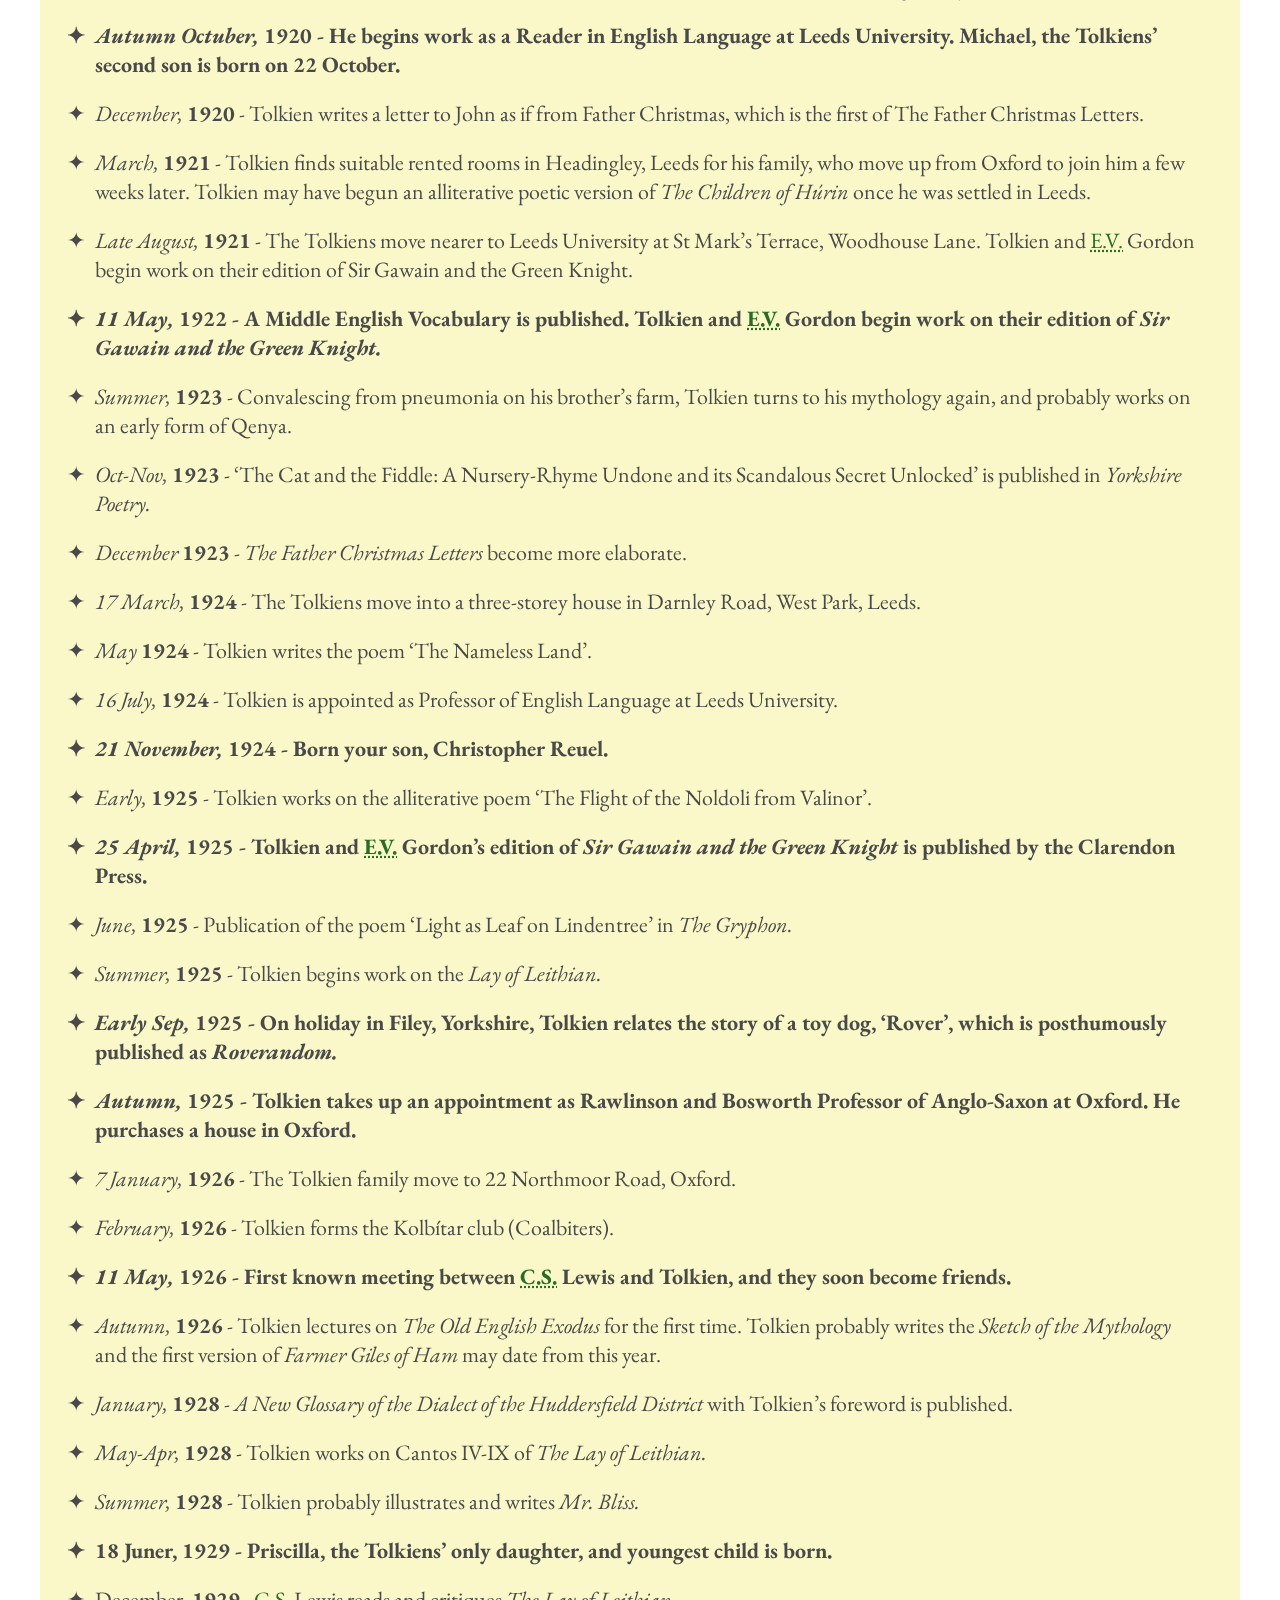
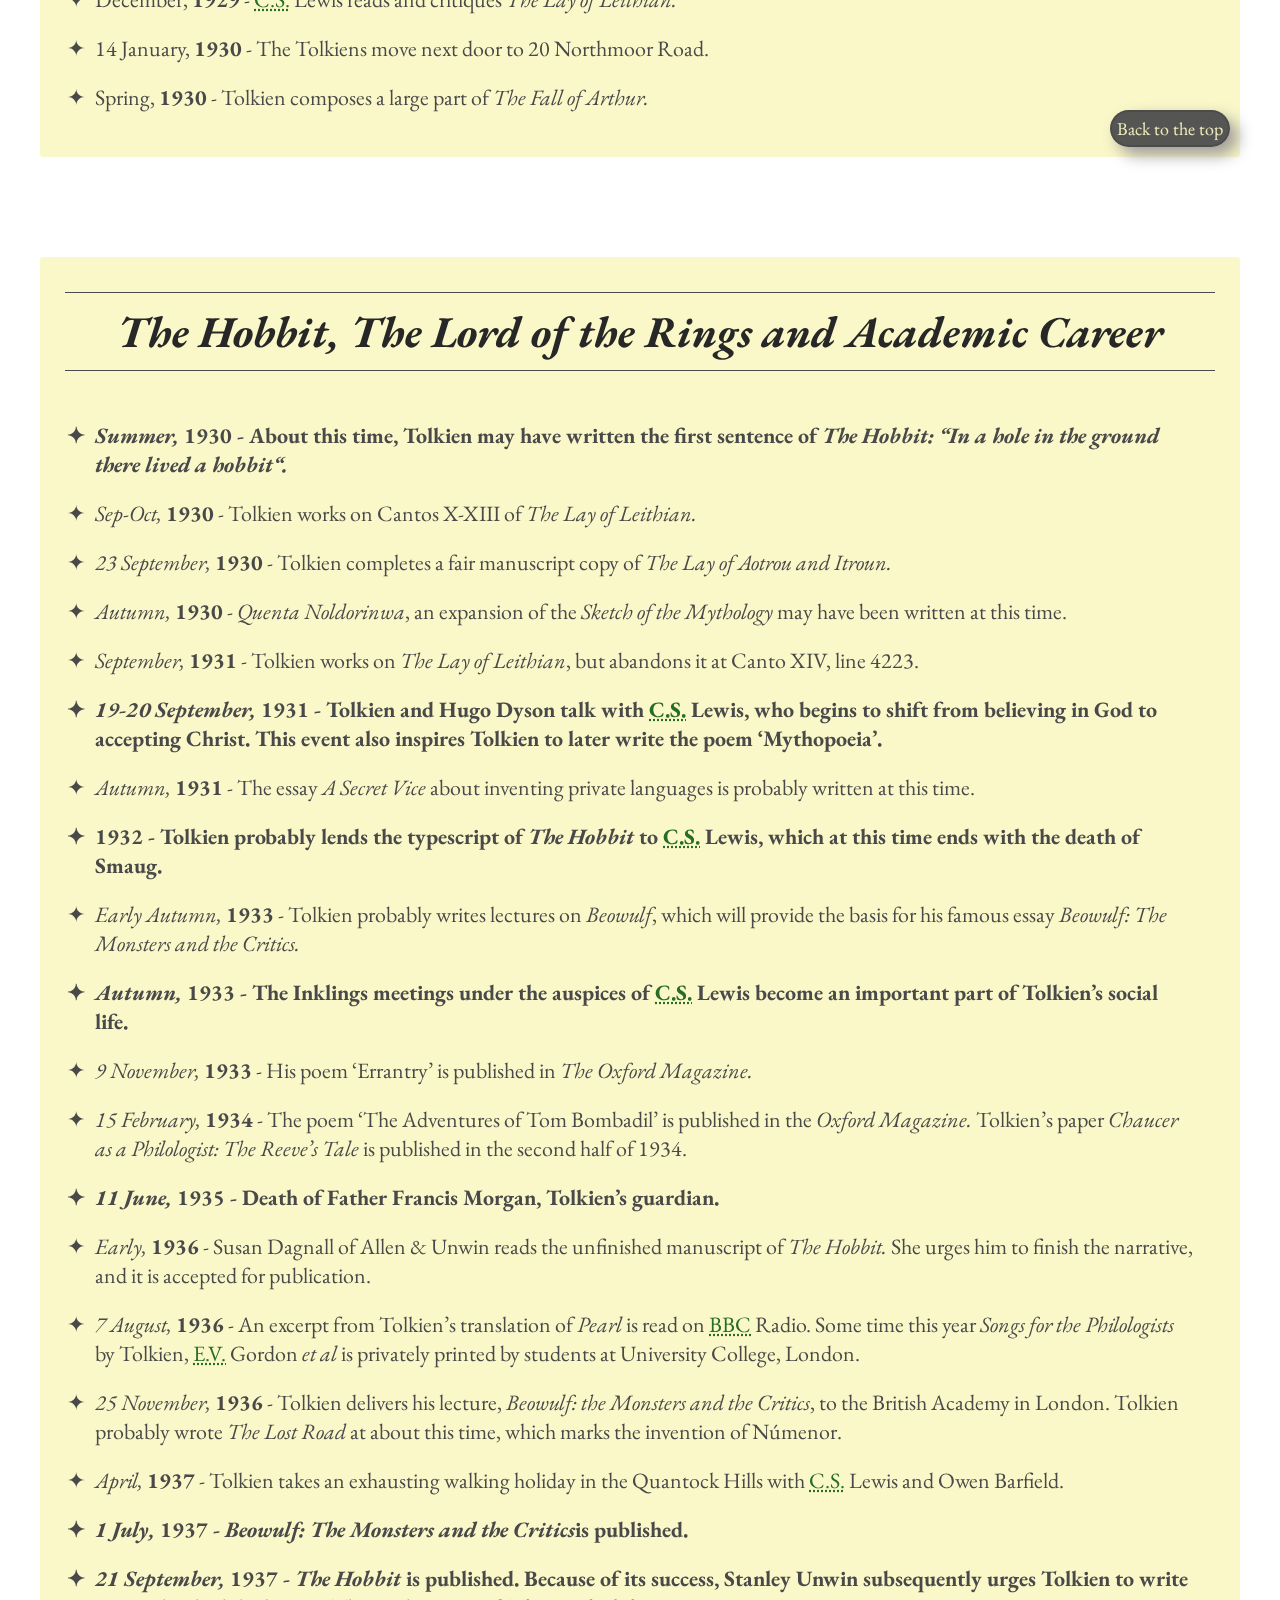
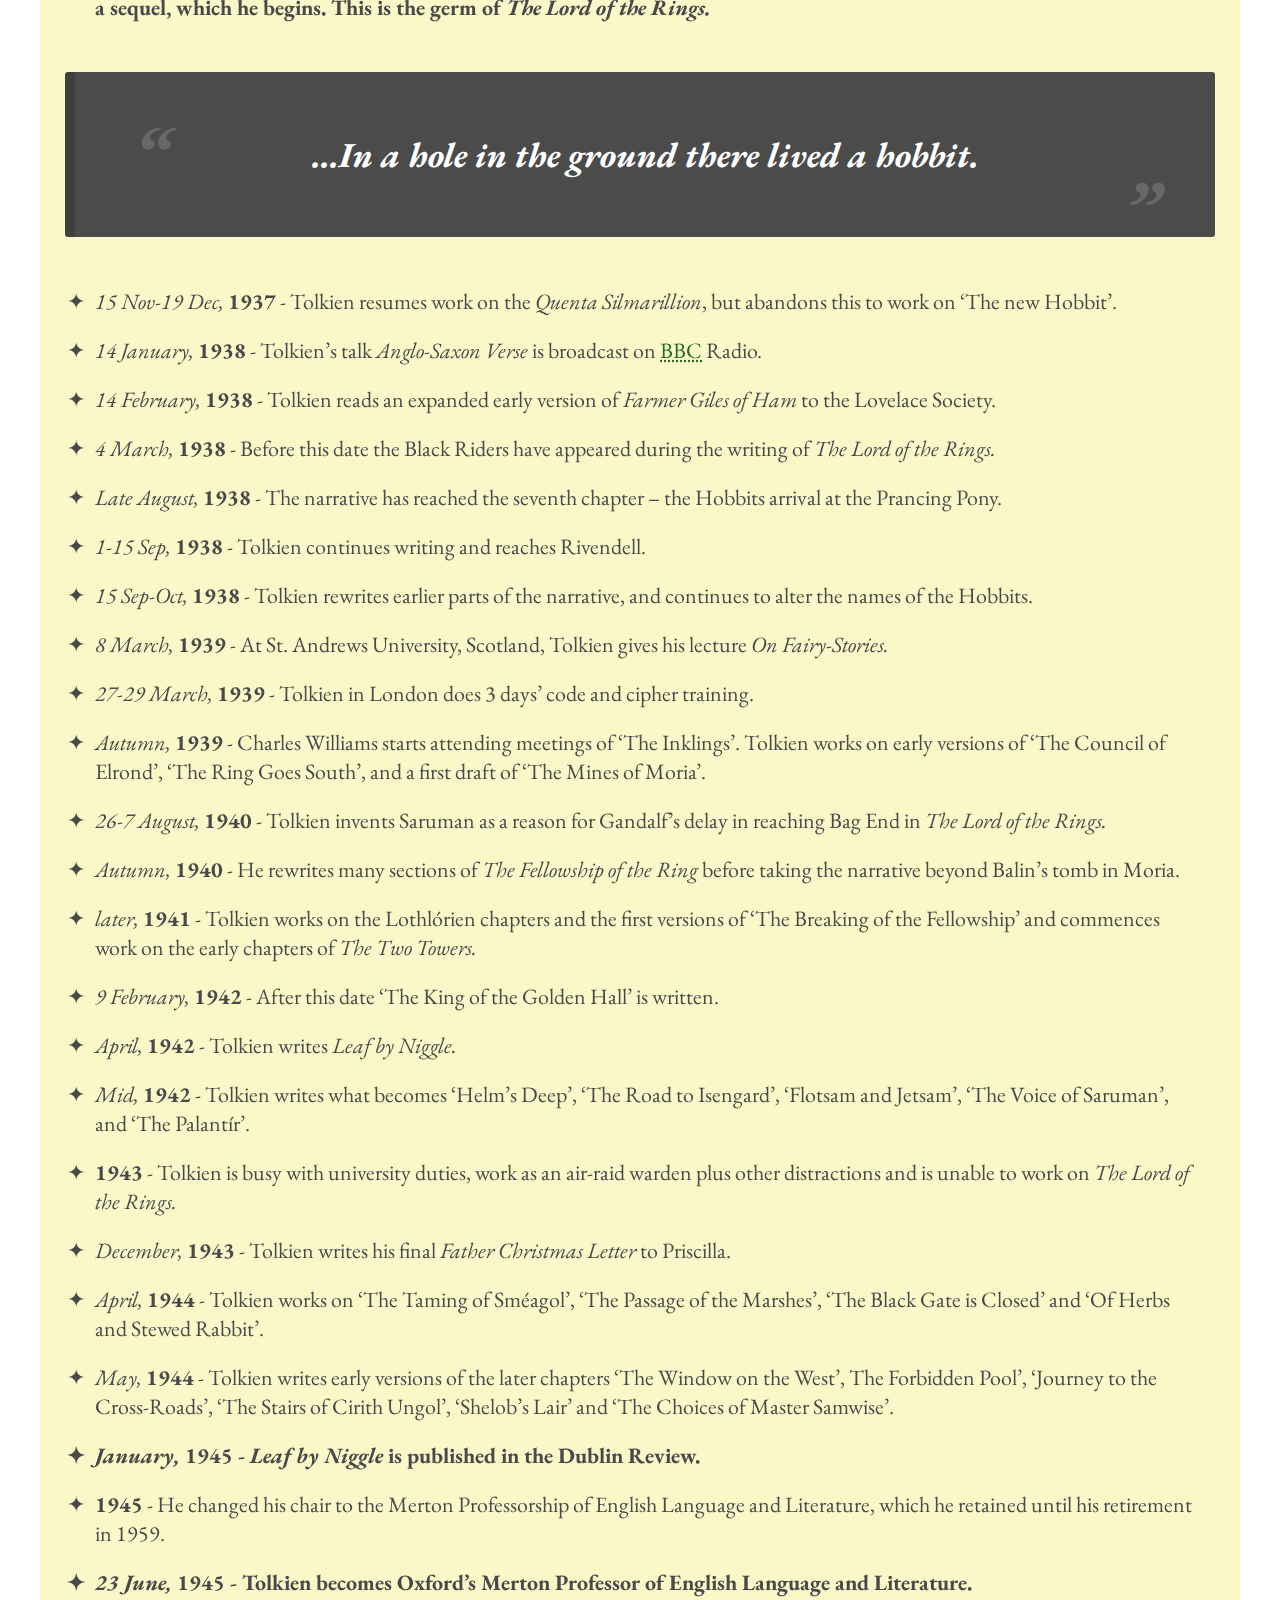
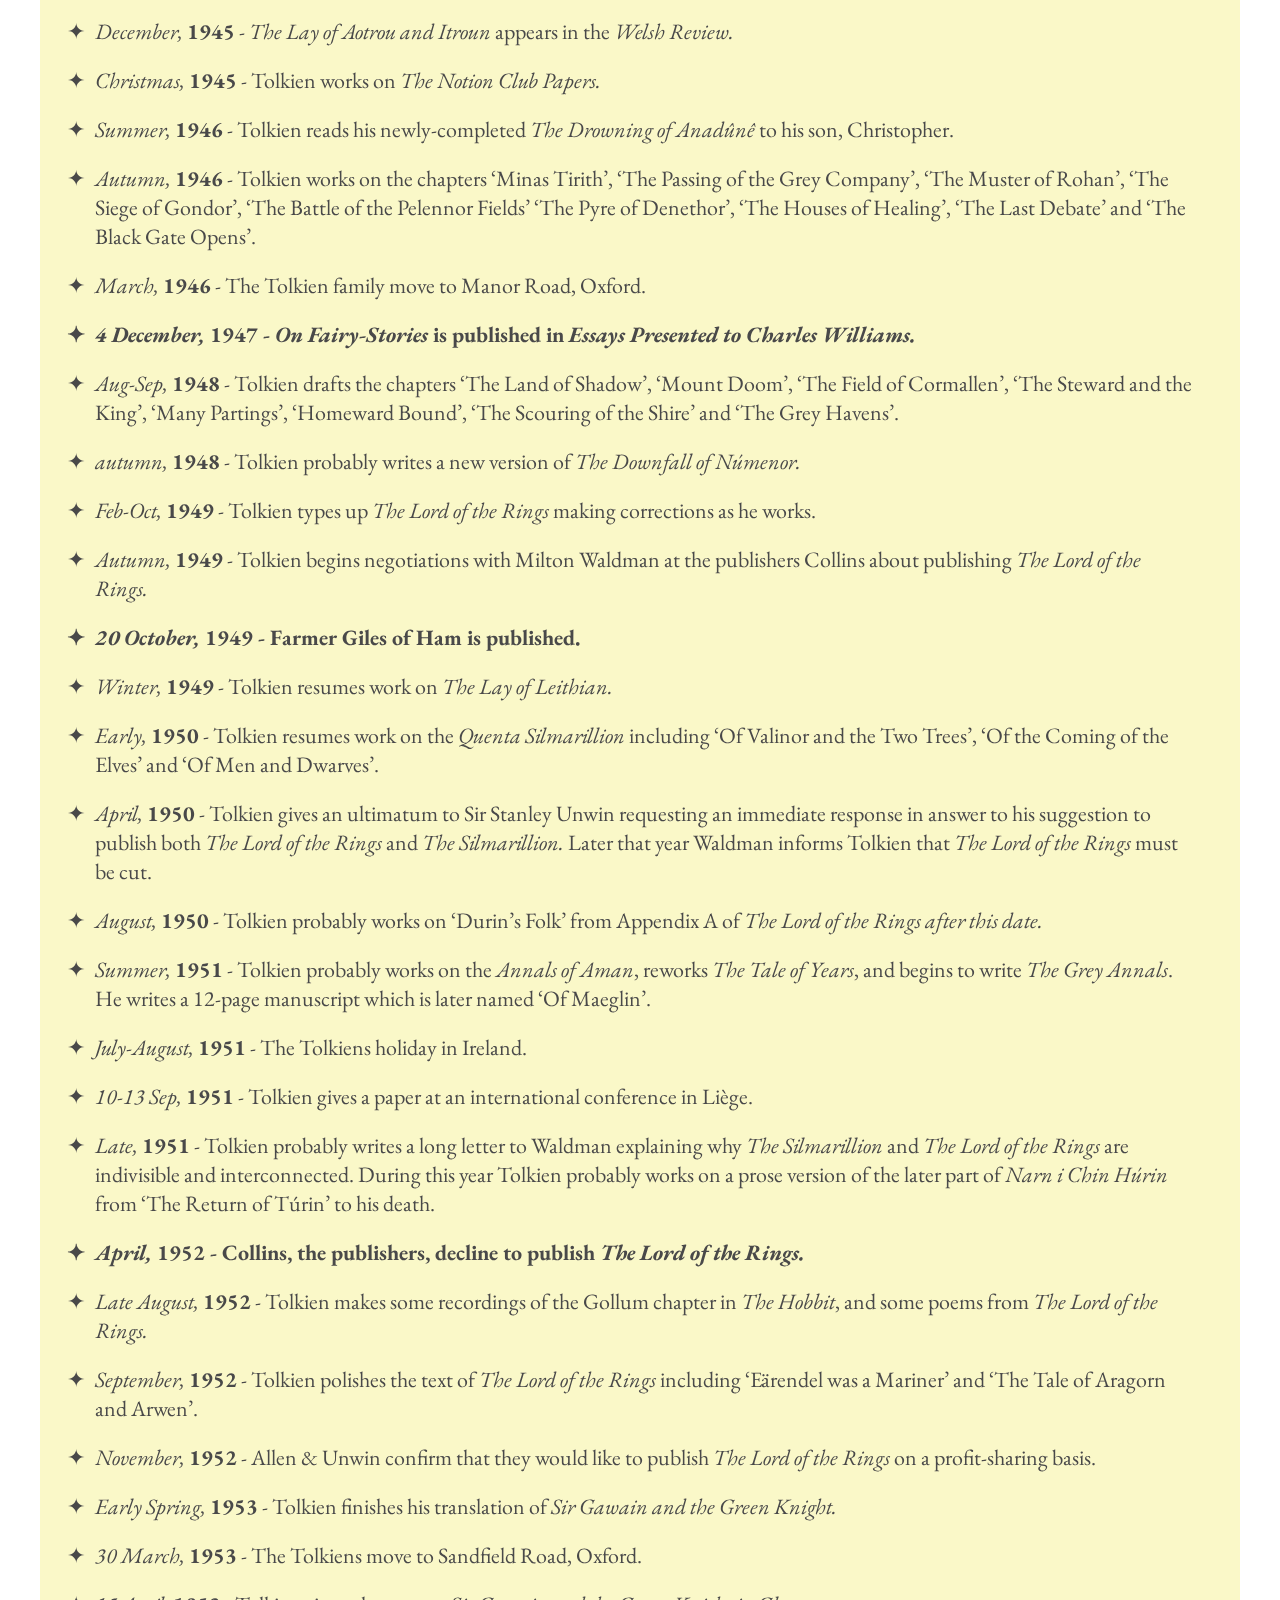
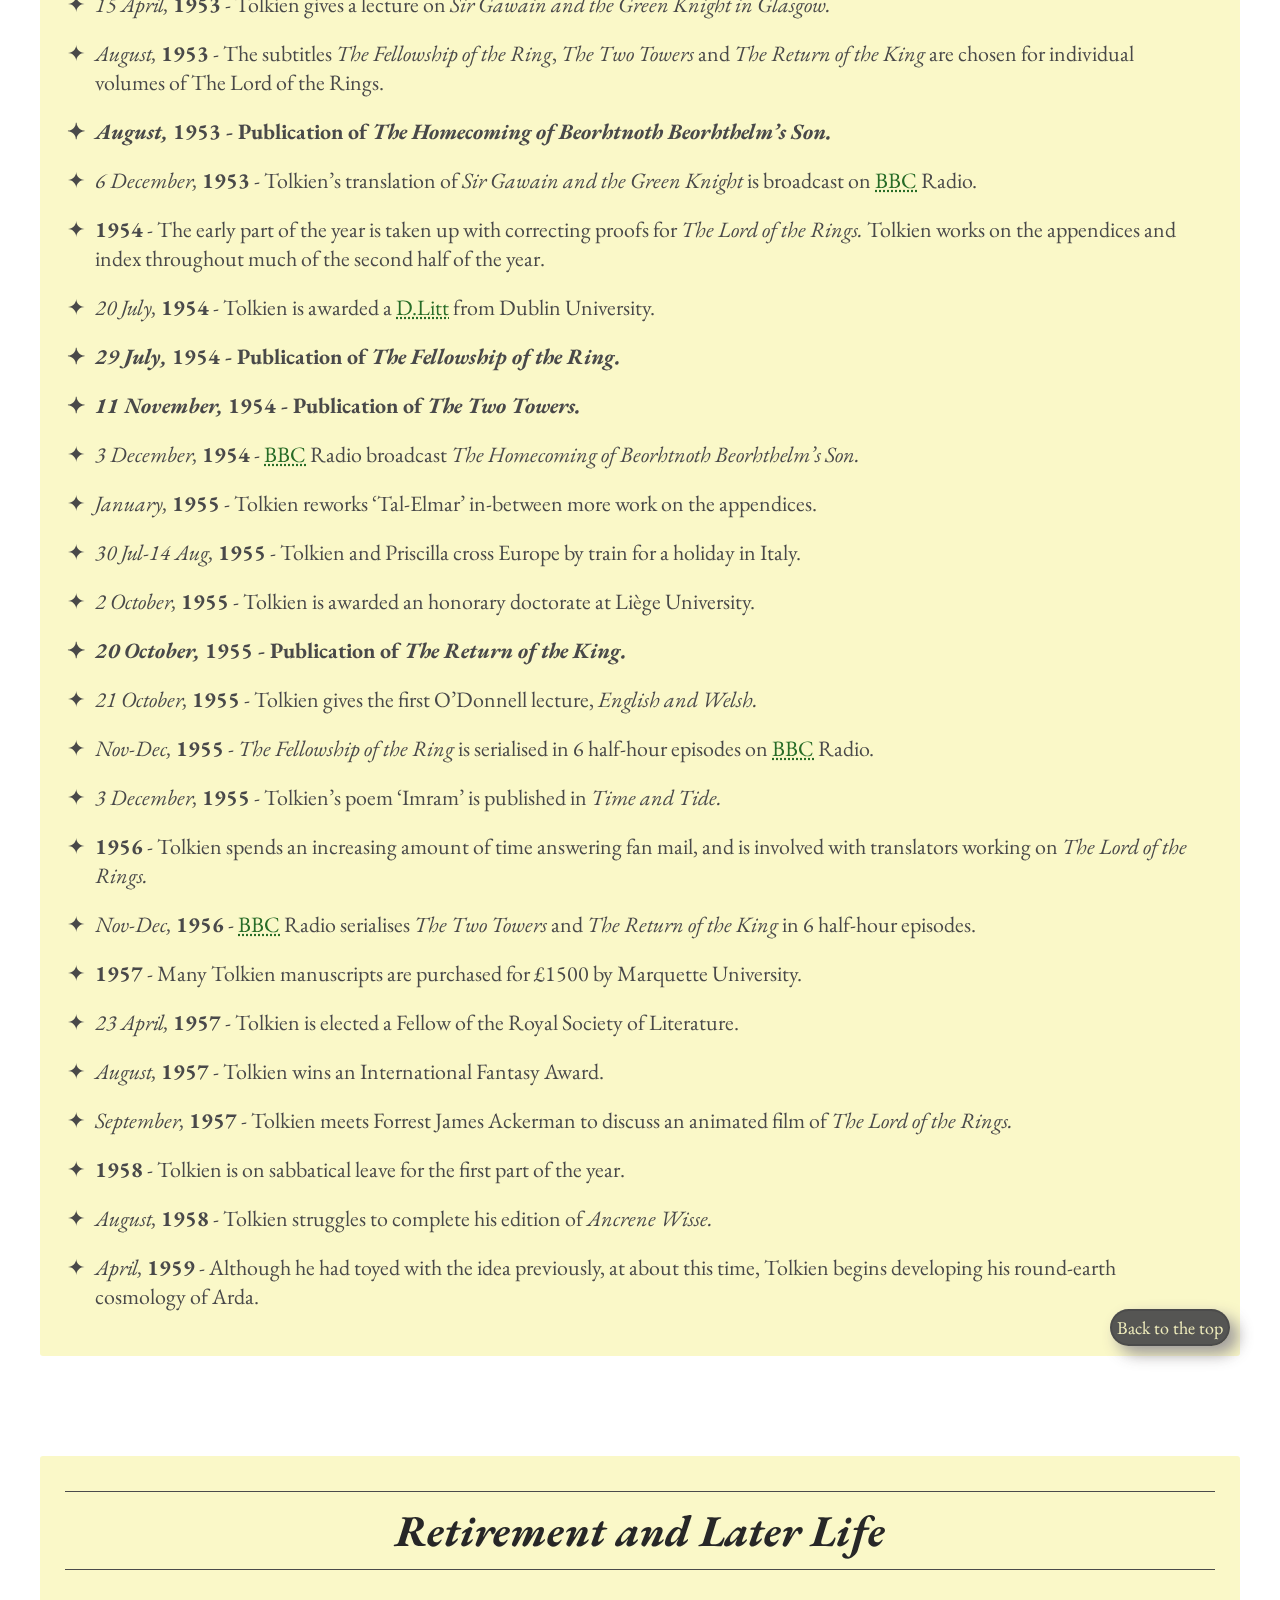
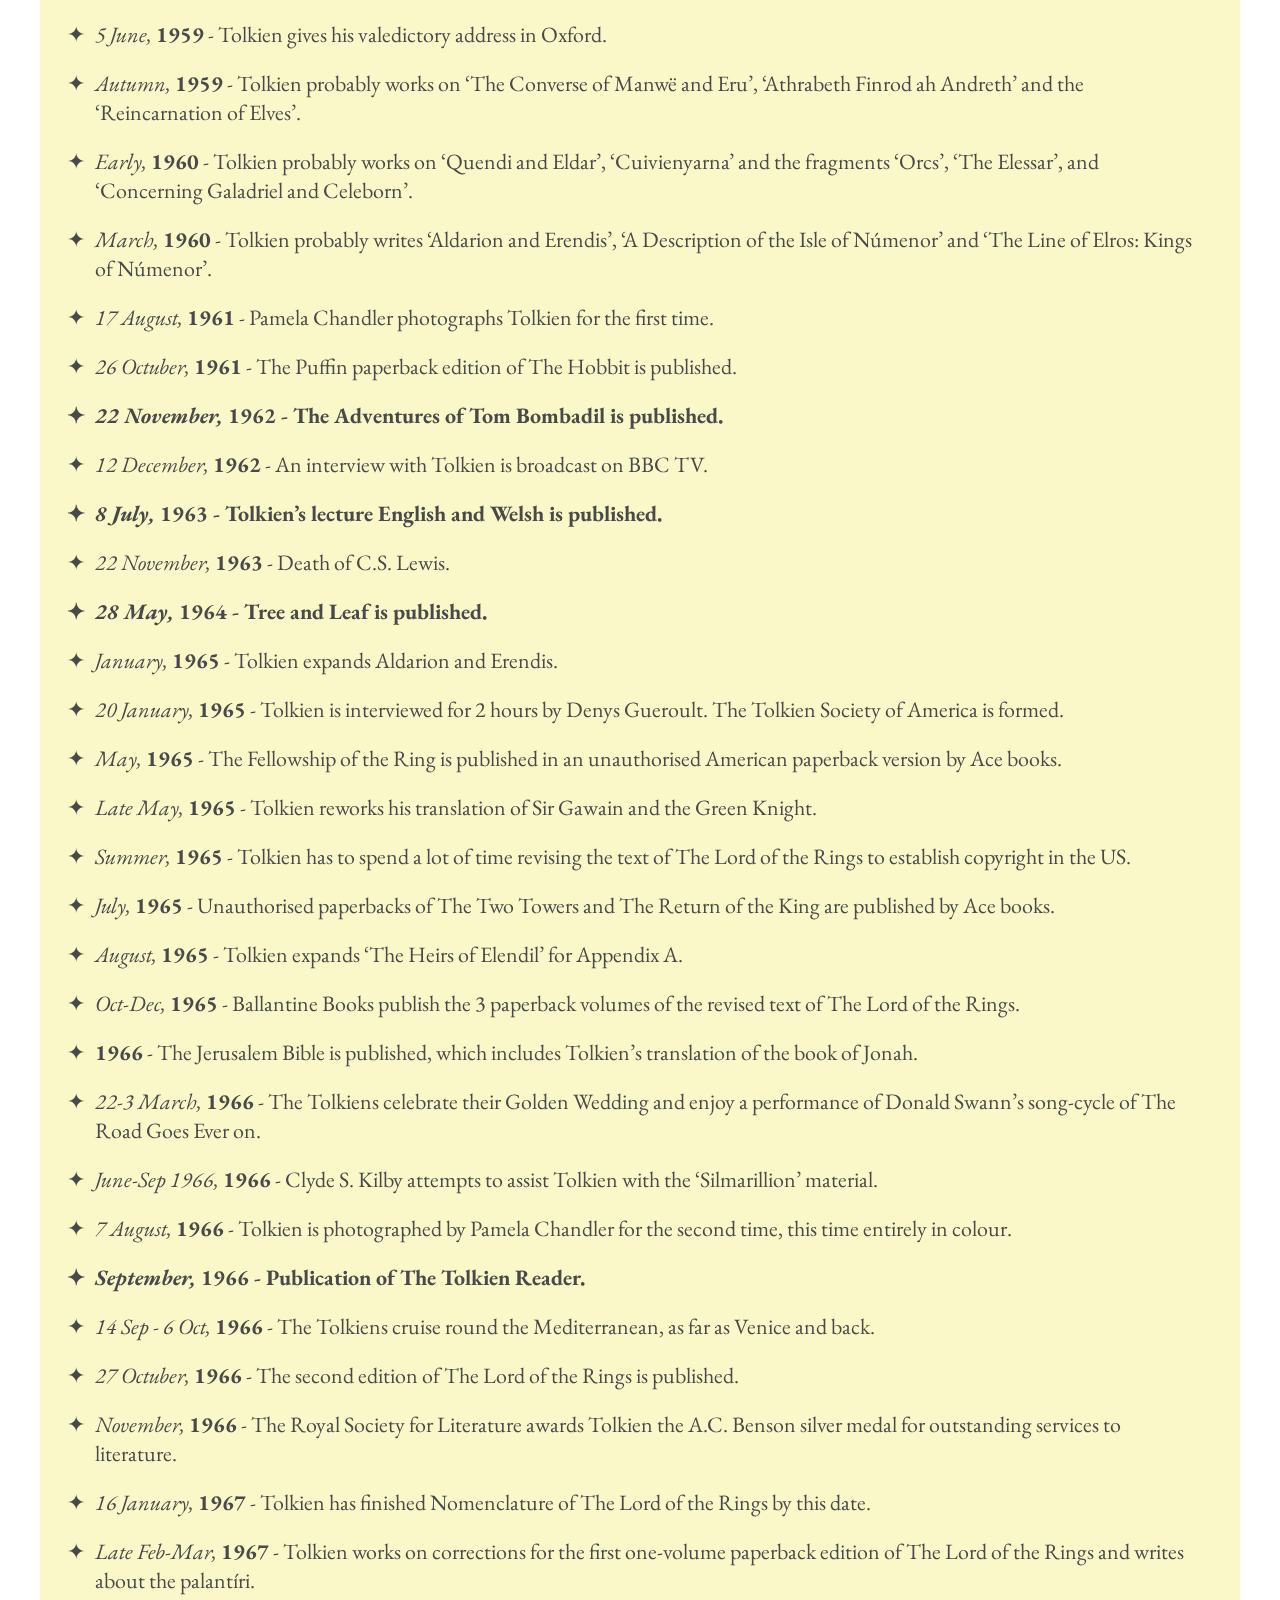
==== commit 7b159006: "The Hobbit, The Lord of the Rings and Academic Career section's revised." ====
--- a/index.html
+++ b/index.html
@@ -480,47 +480,51 @@
                     <ul class="list">
                         
                         <li class="list-item bold">
-                            <span class="italic bold">Summer, </span><span class="bold">1930</span> - About this time, Tolkien may have written the first sentence of The Hobbit: “In a hole in the ground there lived a hobbit“.
-                        </li>
-
-                        <li class="list-item">
-                            <span class="italic">23 September, </span><span class="bold">1930</span> - Tolkien works on Cantos X-XIII of The Lay of Leithian.
-                        </li>
-
-                        <li class="list-item">
-                            <span class="italic">Autumn, </span><span class="bold">1930</span> - Quenta Noldorinwa, an expansion of the Sketch of the Mythology may have been written at this time.
-                        </li>
-
-                        <li class="list-item">
-                            <span class="italic">September, </span><span class="bold">1931</span> - Tolkien works on The Lay of Leithian, but abandons it at Canto XIV, line 4223.
-                        </li>
-
-                        <li class="list-item">
-                            <span class="italic">19-30 September, </span><span class="bold">1931</span> - Tolkien and Hugo Dyson talk with C.S. Lewis, who begins to shift from believing in God to accepting Christ. This event also inspires Tolkien to later write the poem ‘Mythopoeia’.
-                        </li>
-
-                        <li class="list-item">
-                            <span class="italic">Autumn, </span><span class="bold">1931</span> - The essay A Secret Vice about inventing private languages is probably written at this time.
-                        </li>
-
-                        <li class="list-item">
-                            <span class="italic"></span><span class="bold">1932</span> - Tolkien probably lends the typescript of The Hobbit to C.S. Lewis, which at this time ends with the death of Smaug.
-                        </li>
-
-                        <li class="list-item">
-                            <span class="italic">Early Autumn, </span><span class="bold">1933</span> - Tolkien probably writes lectures on Beowulf, which will provide the basis for his famous essay Beowulf: The Monsters and the Critics.
-                        </li>
-
-                        <li class="list-item bold">
-                            <span class="italic bold">Autumn, </span><span class="bold">1933</span> - The Inklings meetings under the auspices of C.S. Lewis become an important part of Tolkien’s social life.
-                        </li>
-
-                        <li class="list-item">
-                            <span class="italic">9 November, </span><span class="bold">1933</span> - His poem ‘Errantry’ is published in The Oxford Magazine.
-                        </li>
-
-                        <li class="list-item">
-                            <span class="italic">15 February, </span><span class="bold">1934</span> - The poem ‘The Adventures of Tom Bombadil’ is published in the Oxford Magazine. Tolkien’s paper Chaucer as a Philologist: The Reeve’s Tale is published in the second half of 1934.
+                            <span class="italic bold">Summer, </span><span class="bold">1930</span> - About this time, Tolkien may have written the first sentence of <span class="italic">The Hobbit: “In a hole in the ground there lived a hobbit“.</span>
+                        </li>
+
+                        <li class="list-item">
+                            <span class="italic">Sep-Oct, </span><span class="bold">1930</span> - Tolkien works on Cantos X-XIII of <span class="italic">The Lay of Leithian.</span>
+                        </li>
+
+                        <li class="list-item">
+                            <span class="italic">23 September, </span><span class="bold">1930</span> - Tolkien completes a fair manuscript copy of <span class="italic">The Lay of Aotrou and Itroun.</span>
+                        </li>
+
+                        <li class="list-item">
+                            <span class="italic">Autumn, </span><span class="bold">1930</span> - <span class="italic">Quenta Noldorinwa</span>, an expansion of the <span class="italic">Sketch of the Mythology</span> may have been written at this time.
+                        </li>
+
+                        <li class="list-item">
+                            <span class="italic">September, </span><span class="bold">1931</span> - Tolkien works on <span class="italic">The Lay of Leithian</span>, but abandons it at Canto XIV, line 4223.
+                        </li>
+
+                        <li class="list-item bold">
+                            <span class="italic">19-20 September, </span><span class="bold">1931</span> - Tolkien and Hugo Dyson talk with <span title="Clive Staples" class="help-cursor">C.S.</span> Lewis, who begins to shift from believing in God to accepting Christ. This event also inspires Tolkien to later write the poem ‘Mythopoeia’.
+                        </li>
+
+                        <li class="list-item">
+                            <span class="italic">Autumn, </span><span class="bold">1931</span> - The essay <span class="italic">A Secret Vice</span> about inventing private languages is probably written at this time.
+                        </li>
+
+                        <li class="list-item bold">
+                            <span class="italic"></span><span class="bold">1932</span> - Tolkien probably lends the typescript of <span class="italic">The Hobbit</span> to <span title="Clive Staples" class="help-cursor">C.S.</span> Lewis, which at this time ends with the death of Smaug.
+                        </li>
+
+                        <li class="list-item">
+                            <span class="italic">Early Autumn, </span><span class="bold">1933</span> - Tolkien probably writes lectures on <span class="italic">Beowulf</span>, which will provide the basis for his famous essay <span class="italic">Beowulf: The Monsters and the Critics.</span>
+                        </li>
+
+                        <li class="list-item bold">
+                            <span class="italic bold">Autumn, </span><span class="bold">1933</span> - The Inklings meetings under the auspices of <span title="Clive Staples" class="help-cursor">C.S.</span> Lewis become an important part of Tolkien’s social life.
+                        </li>
+
+                        <li class="list-item">
+                            <span class="italic">9 November, </span><span class="bold">1933</span> - His poem ‘Errantry’ is published in <span class="italic">The Oxford Magazine.</span>
+                        </li>
+
+                        <li class="list-item">
+                            <span class="italic">15 February, </span><span class="bold">1934</span> - The poem ‘The Adventures of Tom Bombadil’ is published in the <span class="italic">Oxford Magazine.</span> Tolkien’s paper <span class="italic">Chaucer as a Philologist: The Reeve’s Tale</span> is published in the second half of 1934.
                         </li>
 
                         <li class="list-item bold">
@@ -528,28 +532,28 @@
                         </li>
 
                         <li class="list-item ">
-                            <span class="italic">Early, </span><span class="bold">1936</span> - Susan Dagnall of Allen & Unwin reads the unfinished manuscript of The Hobbit. She urges him to finish the narrative, and it is accepted for publication.
-                        </li>
-
-                        <li class="list-item ">
-                            <span class="italic">7 August, </span><span class="bold">1936</span> - An excerpt from Tolkien’s translation of Pearl is read on BBC Radio.
-                            Some time this year Songs for the Philologists by Tolkien, E.V. Gordon et al is privately printed by students at University College, London.
-                        </li>
-
-                        <li class="list-item ">
-                            <span class="italic">25 November, </span><span class="bold">1936</span> - Tolkien delivers his lecture, Beowulf: the Monsters and the Critics, to the British Academy in London. Tolkien probably wrote The Lost Road at about this time, which marks the invention of Númenor.
-                        </li>
-
-                        <li class="list-item ">
-                            <span class="italic">April, </span><span class="bold">1937</span> - Tolkien takes an exhausting walking holiday in the Quantock Hills with C.S. Lewis and Owen Barfield.
-                        </li>
-
-                        <li class="list-item bold">
-                            <span class="italic bold">1 July, </span><span class="bold">1937</span> - Beowulf: The Monsters and the Critics is published.
-                        </li>
-
-                        <li class="list-item bold">
-                            <span class="italic bold">21 September, </span><span class="bold">1937</span> - The Hobbit is published. Because of its success, Stanley Unwin subsequently urges Tolkien to write a sequel, which he begins. This is the germ of The Lord of the Rings.
+                            <span class="italic">Early, </span><span class="bold">1936</span> - Susan Dagnall of Allen & Unwin reads the unfinished manuscript of <span class="italic">The Hobbit.</span> She urges him to finish the narrative, and it is accepted for publication.
+                        </li>
+
+                        <li class="list-item ">
+                            <span class="italic">7 August, </span><span class="bold">1936</span> - An excerpt from Tolkien’s translation of <span class="italic">Pearl</span> is read on <span title="British Broadcasting Corporation" class="help-cursor">BBC</span> Radio.
+                            Some time this year <span class="italic">Songs for the Philologists</span> by Tolkien, <span title="Eric Valentine" class="help-cursor">E.V.</span> Gordon <span class="italic">et al</span> is privately printed by students at University College, London.
+                        </li>
+
+                        <li class="list-item ">
+                            <span class="italic">25 November, </span><span class="bold">1936</span> - Tolkien delivers his lecture, <span class="italic">Beowulf: the Monsters and the Critics</span>, to the British Academy in London. Tolkien probably wrote <span class="italic">The Lost Road</span> at about this time, which marks the invention of Númenor.
+                        </li>
+
+                        <li class="list-item ">
+                            <span class="italic">April, </span><span class="bold">1937</span> - Tolkien takes an exhausting walking holiday in the Quantock Hills with <span title="Clive Staples" class="help-cursor">C.S.</span> Lewis and Owen Barfield.
+                        </li>
+
+                        <li class="list-item bold">
+                            <span class="italic bold">1 July, </span><span class="bold">1937</span> - <span class="italic">Beowulf: The Monsters and the Critics</span>is published.
+                        </li>
+
+                        <li class="list-item bold">
+                            <span class="italic bold">21 September, </span><span class="bold">1937</span> - <span class="italic">The Hobbit</span> is published. Because of its success, Stanley Unwin subsequently urges Tolkien to write a sequel, which he begins. This is the germ of <span class="italic">The Lord of the Rings.</span>
                         </li>
 
                     </ul>
@@ -559,19 +563,19 @@
                     <ul class="list">
 
                         <li class="list-item ">
-                            <span class="italic">15 Nov-19 Dec, </span><span class="bold">1937</span> - Tolkien resumes work on the Quenta Silmarillion, but abandons this to work on ‘The new Hobbit’.
-                        </li>
-
-                        <li class="list-item ">
-                            <span class="italic">14 January, </span><span class="bold">1938</span> - Tolkien’s talk Anglo-Saxon Verse is broadcast on BBC Radio.
-                        </li>
-
-                        <li class="list-item ">
-                            <span class="italic">14 February, </span><span class="bold">1938</span> - Tolkien reads an expanded early version of Farmer Giles of Ham to the Lovelace Society.
-                        </li>
-
-                        <li class="list-item ">
-                            <span class="italic">4 March, </span><span class="bold">1938</span> - Before this date the Black Riders have appeared during the writing of The Lord of the Rings.
+                            <span class="italic">15 Nov-19 Dec, </span><span class="bold">1937</span> - Tolkien resumes work on the <span class="italic">Quenta Silmarillion</span>, but abandons this to work on ‘The new Hobbit’.
+                        </li>
+
+                        <li class="list-item ">
+                            <span class="italic">14 January, </span><span class="bold">1938</span> - Tolkien’s talk <span class="italic">Anglo-Saxon Verse</span> is broadcast on <span title="British Broadcasting Corporation" class="help-cursor">BBC</span> Radio.
+                        </li>
+
+                        <li class="list-item ">
+                            <span class="italic">14 February, </span><span class="bold">1938</span> - Tolkien reads an expanded early version of <span class="italic">Farmer Giles of Ham</span> to the Lovelace Society.
+                        </li>
+
+                        <li class="list-item ">
+                            <span class="italic">4 March, </span><span class="bold">1938</span> - Before this date the Black Riders have appeared during the writing of <span class="italic">The Lord of the Rings.</span>
                         </li>
 
                         <li class="list-item ">
@@ -587,7 +591,7 @@
                         </li>
 
                         <li class="list-item ">
-                            <span class="italic">8 March, </span><span class="bold">1939</span> - At St. Andrews University, Scotland, Tolkien gives his lecture On Fairy-Stories.
+                            <span class="italic">8 March, </span><span class="bold">1939</span> - At St. Andrews University, Scotland, Tolkien gives his lecture <span class="italic">On Fairy-Stories.</span>
                         </li>
 
                         <li class="list-item ">
@@ -599,19 +603,23 @@
                         </li>
 
                         <li class="list-item ">
-                            <span class="italic">26-7 August, </span><span class="bold">1940</span> - Tolkien invents Saruman as a reason for Gandalf’s delay in reaching Bag End in The Lord of the Rings.
-                        </li>
-
-                        <li class="list-item ">
-                            <span class="italic">later, </span><span class="bold">1941</span> - Tolkien works on the Lothlórien chapters and the first versions of ‘The Breaking of the Fellowship’ and commences work on the early chapters of The Two Towers.
-                        </li>
-
-                        <li class="list-item ">
-                            <span class="italic">5 February, </span><span class="bold">1942</span> - After this date ‘The King of the Golden Hall’ is written.
-                        </li>
-
-                        <li class="list-item ">
-                            <span class="italic">April, </span><span class="bold">1942</span> - Tolkien writes Leaf by Niggle.
+                            <span class="italic">26-7 August, </span><span class="bold">1940</span> - Tolkien invents Saruman as a reason for Gandalf’s delay in reaching Bag End in <span class="italic">The Lord of the Rings.</span>
+                        </li>
+
+                        <li class="list-item ">
+                            <span class="italic">Autumn, </span><span class="bold">1940</span> - He rewrites many sections of <span class="italic">The Fellowship of the Ring</span> before taking the narrative beyond Balin’s tomb in Moria.
+                        </li>
+
+                        <li class="list-item ">
+                            <span class="italic">later, </span><span class="bold">1941</span> - Tolkien works on the Lothlórien chapters and the first versions of ‘The Breaking of the Fellowship’ and commences work on the early chapters of <span class="italic">The Two Towers.</span>
+                        </li>
+
+                        <li class="list-item ">
+                            <span class="italic">9 February, </span><span class="bold">1942</span> - After this date ‘The King of the Golden Hall’ is written.
+                        </li>
+
+                        <li class="list-item ">
+                            <span class="italic">April, </span><span class="bold">1942</span> - Tolkien writes <span class="italic">Leaf by Niggle.</span>
                         </li>
 
                         <li class="list-item ">
@@ -619,43 +627,43 @@
                         </li>
 
                         <li class="list-item ">
-                            <span class="italic">Mid, </span><span class="bold">1943</span> - Tolkien is busy with university duties, work as an air-raid warden plus other distractions and is unable to work on The Lord of the Rings.
-                        </li>
-
-                        <li class="list-item ">
-                            <span class="italic">Mid, </span><span class="bold">1943</span> - Tolkien writes his final Father Christmas Letter to Priscilla.
+                            <span class="italic"></span><span class="bold">1943</span> - Tolkien is busy with university duties, work as an air-raid warden plus other distractions and is unable to work on <span class="italic">The Lord of the Rings.</span>
+                        </li>
+
+                        <li class="list-item ">
+                            <span class="italic">December, </span><span class="bold">1943</span> - Tolkien writes his final <span class="italic">Father Christmas Letter</span> to Priscilla.
                         </li>
 
                         <li class="list-item ">
                             <span class="italic">April, </span><span class="bold">1944</span> - Tolkien works on ‘The Taming of Sméagol’, ‘The Passage of the Marshes’, ‘The Black Gate is Closed’ and ‘Of Herbs and Stewed Rabbit’.
                         </li>
 
-                        <li class="list-item ">
+                        <li class="list-item">
                             <span class="italic">May, </span><span class="bold">1944</span> - Tolkien writes early versions of the later chapters ‘The Window on the West’, The Forbidden Pool’, ‘Journey to the Cross-Roads’, ‘The Stairs of Cirith Ungol’, ‘Shelob’s Lair’ and ‘The Choices of Master Samwise’.
                         </li>
 
-                        <li class="list-item ">
-                            <span class="italic">January, </span><span class="bold">1945</span> - Leaf by Niggle is published in the Dublin Review.
+                        <li class="list-item bold">
+                            <span class="italic">January, </span><span class="bold">1945</span> - <span class="italic">Leaf by Niggle</span> is published in the Dublin Review.
                         </li>
 
                         <li class="list-item">
                             <span class="italic"></span><span class="bold">1945</span> - He changed his chair to the Merton Professorship of English Language and Literature, which he retained until his retirement in 1959.
                         </li>
 
-                        <li class="list-item bolde">
+                        <li class="list-item bold">
                             <span class="italic bold">23 June, </span><span class="bold">1945</span> - Tolkien becomes Oxford’s Merton Professor of English Language and Literature.
                         </li>
 
                         <li class="list-item ">
-                            <span class="italic">December, </span><span class="bold">1945</span> - The Lay of Aotrou and Itroun appears in the Welsh Review.
-                        </li>
-
-                        <li class="list-item ">
-                            <span class="italic">Christmas, </span><span class="bold">1945</span> - Tolkien works on The Notion Club Papers.
-                        </li>
-
-                        <li class="list-item ">
-                            <span class="italic">Summer, </span><span class="bold">1946</span> - Tolkien reads his newly-completed The Drowning of Anadûnê to his son, Christopher.
+                            <span class="italic">December, </span><span class="bold">1945</span> - <span class="italic">The Lay of Aotrou and Itroun</span> appears in the <span class="italic">Welsh Review.</span>
+                        </li>
+
+                        <li class="list-item ">
+                            <span class="italic">Christmas, </span><span class="bold">1945</span> - Tolkien works on <span class="italic">The Notion Club Papers.</span>
+                        </li>
+
+                        <li class="list-item ">
+                            <span class="italic">Summer, </span><span class="bold">1946</span> - Tolkien reads his newly-completed <span class="italic">The Drowning of Anadûnê</span> to his son, Christopher.
                         </li>
 
                         <li class="list-item ">
@@ -666,8 +674,8 @@
                             <span class="italic">March, </span><span class="bold">1946</span> - The Tolkien family move to Manor Road, Oxford.
                         </li>
 
-                        <li class="list-item bpld">
-                            <span class="italic bold">4 December, </span><span class="bold">1947</span> - On Fairy-Stories is published in Essays Presented to Charles Williams. 
+                        <li class="list-item bold">
+                            <span class="italic bold">4 December, </span><span class="bold">1947</span> - <span class="italic">On Fairy-Stories</span> is published in <span class="italic">Essays Presented to Charles Williams.</span> 
                         </li>
 
                         <li class="list-item ">
@@ -675,15 +683,15 @@
                         </li>
 
                         <li class="list-item ">
-                            <span class="italic">autumn, </span><span class="bold">1948</span> - Tolkien probably writes a new version of The Downfall of Númenor.
-                        </li>
-
-                        <li class="list-item ">
-                            <span class="italic">Feb-Oct, </span><span class="bold">1949</span> - Tolkien types up The Lord of the Rings making corrections as he works.
-                        </li>
-
-                        <li class="list-item ">
-                            <span class="italic">Autumn, </span><span class="bold">1949</span> - Tolkien begins negotiations with Milton Waldman at the publishers Collins about publishing The Lord of the Rings.
+                            <span class="italic">autumn, </span><span class="bold">1948</span> - Tolkien probably writes a new version of <span class="italic">The Downfall of Númenor.</span>
+                        </li>
+
+                        <li class="list-item ">
+                            <span class="italic">Feb-Oct, </span><span class="bold">1949</span> - Tolkien types up <span class="italic">The Lord of the Rings</span> making corrections as he works.
+                        </li>
+
+                        <li class="list-item ">
+                            <span class="italic">Autumn, </span><span class="bold">1949</span> - Tolkien begins negotiations with Milton Waldman at the publishers Collins about publishing <span class="italic">The Lord of the Rings.</span>
                         </li>
 
                         <li class="list-item bold">
@@ -691,23 +699,23 @@
                         </li>
 
                         <li class="list-item ">
-                            <span class="italic">Winter, </span><span class="bold">1949</span> - Tolkien resumes work on The Lay of Leithian.
-                        </li>
-
-                        <li class="list-item ">
-                            <span class="italic">Early, </span><span class="bold">1950</span> - Tolkien resumes work on the Quenta Silmarillion including ‘Of Valinor and the Two Trees’, ‘Of the Coming of the Elves’ and ‘Of Men and Dwarves’.
-                        </li>
-
-                        <li class="list-item ">
-                            <span class="italic">April, </span><span class="bold">1950</span> - Tolkien gives an ultimatum to Sir Stanley Unwin requesting an immediate response in answer to his suggestion to publish both The Lord of the Rings and The Silmarillion. Later that year Waldman informs Tolkien that The Lord of the Rings must be cut.
-                        </li>
-
-                        <li class="list-item ">
-                            <span class="italic">August, </span><span class="bold">1950</span> - Tolkien probably works on ‘Durin’s Folk’ from Appendix A of The Lord of the Rings after this date.
-                        </li>
-
-                        <li class="list-item ">
-                            <span class="italic">Summer, </span><span class="bold">1951</span> - Tolkien probably works on the Annals of Aman, reworks The Tale of Years, and begins to write The Grey Annals. He writes a 12-page manuscript which is later named ‘Of Maeglin’.
+                            <span class="italic">Winter, </span><span class="bold">1949</span> - Tolkien resumes work on <span class="italic">The Lay of Leithian.</span>
+                        </li>
+
+                        <li class="list-item ">
+                            <span class="italic">Early, </span><span class="bold">1950</span> - Tolkien resumes work on the <span class="italic">Quenta Silmarillion</span> including ‘Of Valinor and the Two Trees’, ‘Of the Coming of the Elves’ and ‘Of Men and Dwarves’.
+                        </li>
+
+                        <li class="list-item ">
+                            <span class="italic">April, </span><span class="bold">1950</span> - Tolkien gives an ultimatum to Sir Stanley Unwin requesting an immediate response in answer to his suggestion to publish both <span class="italic">The Lord of the Rings</span> and <span class="italic">The Silmarillion.</span> Later that year Waldman informs Tolkien that <span class="italic">The Lord of the Rings</span> must be cut.
+                        </li>
+
+                        <li class="list-item ">
+                            <span class="italic">August, </span><span class="bold">1950</span> - Tolkien probably works on ‘Durin’s Folk’ from Appendix A of <span class="italic">The Lord of the Rings after this date.</span>
+                        </li>
+
+                        <li class="list-item ">
+                            <span class="italic">Summer, </span><span class="bold">1951</span> - Tolkien probably works on the <span class="italic">Annals of Aman</span>, reworks <span class="italic">The Tale of Years</span>, and begins to write <span class="italic">The Grey Annals</span>. He writes a 12-page manuscript which is later named ‘Of Maeglin’.
                         </li>
 
                         <li class="list-item ">
@@ -719,27 +727,27 @@
                         </li>
 
                         <li class="list-item ">
-                            <span class="italic">Late, </span><span class="bold">1951</span> - Tolkien probably writes a long letter to Waldman explaining why The Silmarillion and The Lord of the Rings are indivisible and interconnected. During this year Tolkien probably works on a prose version of the later part of Narn i Chin Húrin from ‘The Return of Túrin’ to his death.
-                        </li>
-
-                        <li class="list-item ">
-                            <span class="italic">April, </span><span class="bold">1952</span> - Collins, the publishers, decline to publish The Lord of the Rings.
-                        </li>
-
-                        <li class="list-item ">
-                            <span class="italic">Late August, </span><span class="bold">1952</span> - Tolkien makes some recordings of the Gollum chapter in The Hobbit, and some poems from The Lord of the Rings.
-                        </li>
-
-                        <li class="list-item ">
-                            <span class="italic">September, </span><span class="bold">1952</span> - Tolkien polishes the text of The Lord of the Rings including ‘Eärendel was a Mariner’ and ‘The Tale of Aragorn and Arwen’.
-                        </li>
-
-                        <li class="list-item ">
-                            <span class="italic">November, </span><span class="bold">1952</span> - Allen & Unwin confirm that they would like to publish The Lord of the Rings on a profit-sharing basis.
-                        </li>
-
-                        <li class="list-item ">
-                            <span class="italic">Early Spring, </span><span class="bold">1953</span> - Tolkien finishes his translation of Sir Gawain and the Green Knight.
+                            <span class="italic">Late, </span><span class="bold">1951</span> - Tolkien probably writes a long letter to Waldman explaining why <span class="italic">The Silmarillion</span> and <span class="italic">The Lord of the Rings</span> are indivisible and interconnected. During this year Tolkien probably works on a prose version of the later part of <span class="italic">Narn i Chin Húrin</span> from ‘The Return of Túrin’ to his death.
+                        </li>
+
+                        <li class="list-item bold">
+                            <span class="italic">April, </span><span class="bold">1952</span> - Collins, the publishers, decline to publish <span class="italic">The Lord of the Rings.</span>
+                        </li>
+
+                        <li class="list-item ">
+                            <span class="italic">Late August, </span><span class="bold">1952</span> - Tolkien makes some recordings of the Gollum chapter in <span class="italic">The Hobbit</span>, and some poems from <span class="italic">The Lord of the Rings.</span>
+                        </li>
+
+                        <li class="list-item ">
+                            <span class="italic">September, </span><span class="bold">1952</span> - Tolkien polishes the text of <span class="italic">The Lord of the Rings</span> including ‘Eärendel was a Mariner’ and ‘The Tale of Aragorn and Arwen’.
+                        </li>
+
+                        <li class="list-item ">
+                            <span class="italic">November, </span><span class="bold">1952</span> - Allen & Unwin confirm that they would like to publish <span class="italic">The Lord of the Rings</span> on a profit-sharing basis.
+                        </li>
+
+                        <li class="list-item ">
+                            <span class="italic">Early Spring, </span><span class="bold">1953</span> - Tolkien finishes his translation of <span class="italic">Sir Gawain and the Green Knight.</span>
                         </li>
 
                         <li class="list-item ">
@@ -747,39 +755,39 @@
                         </li>
 
                         <li class="list-item ">
-                            <span class="italic">15 April, </span><span class="bold">1953</span> - Tolkien gives a lecture on Sir Gawain and the Green Knight in Glasgow.
-                        </li>
-
-                        <li class="list-item ">
-                            <span class="italic">August, </span><span class="bold">1953</span> - The subtitles The Fellowship of the Ring, The Two Towers and The Return of the King are chosen for individual volumes of The Lord of the Rings.
-                        </li>
-
-                        <li class="list-item bold">
-                            <span class="italic bold">August, </span><span class="bold">1953</span> - Publication of The Homecoming of Beorhtnoth Beorhthelm’s Son.
-                        </li>
-
-                        <li class="list-item ">
-                            <span class="italic">6 December, </span><span class="bold">1953</span> - Tolkien’s translation of Sir Gawain and the Green Knight is broadcast on BBC Radio.
-                        </li>
-
-                        <li class="list-item ">
-                            <span class="italic"></span><span class="bold">1954</span> - The early part of the year is taken up with correcting proofs for The Lord of the Rings. Tolkien works on the appendices and index throughout much of the second half of the year.
-                        </li>
-
-                        <li class="list-item ">
-                            <span class="italic">20 July, </span><span class="bold">1954</span> - Tolkien is awarded a D.Litt from Dublin University.
-                        </li>
-
-                        <li class="list-item bold">
-                            <span class="italic bold">29 July, </span><span class="bold">1954</span> - Publication of The Fellowship of the Ring.
-                        </li>
-
-                        <li class="list-item bold">
-                            <span class="italic bold">11 November, </span><span class="bold">1954</span> - Publication of The Two Towers. 
-                        </li>
-
-                        <li class="list-item">
-                            <span class="italic">3 December, </span><span class="bold">1954</span> - BBC Radio broadcast The Homecoming of Beorhtnoth Beorhthelm’s Son.
+                            <span class="italic">15 April, </span><span class="bold">1953</span> - Tolkien gives a lecture on <span class="italic">Sir Gawain and the Green Knight in Glasgow.</span>
+                        </li>
+
+                        <li class="list-item ">
+                            <span class="italic">August, </span><span class="bold">1953</span> - The subtitles <span class="italic">The Fellowship of the Ring</span>, <span class="italic">The Two Towers</span> and <span class="italic">The Return of the King</span> are chosen for individual volumes of The Lord of the Rings.
+                        </li>
+
+                        <li class="list-item bold">
+                            <span class="italic bold">August, </span><span class="bold">1953</span> - Publication of <span class="italic">The Homecoming of Beorhtnoth Beorhthelm’s Son.</span>
+                        </li>
+
+                        <li class="list-item ">
+                            <span class="italic">6 December, </span><span class="bold">1953</span> - Tolkien’s translation of <span class="italic">Sir Gawain and the Green Knight</span> is broadcast on <span title="British Broadcasting Corporation" class="help-cursor">BBC</span> Radio.
+                        </li>
+
+                        <li class="list-item ">
+                            <span class="italic"></span><span class="bold">1954</span> - The early part of the year is taken up with correcting proofs for <span class="italic">The Lord of the Rings.</span> Tolkien works on the appendices and index throughout much of the second half of the year.
+                        </li>
+
+                        <li class="list-item ">
+                            <span class="italic">20 July, </span><span class="bold">1954</span> - Tolkien is awarded a <span title="Litterarum Doctor - Doctor Of Letters" class="help-cursor">D.Litt</span> from Dublin University.
+                        </li>
+
+                        <li class="list-item bold">
+                            <span class="italic bold">29 July, </span><span class="bold">1954</span> - Publication of <span class="italic">The Fellowship of the Ring.</span>
+                        </li>
+
+                        <li class="list-item bold">
+                            <span class="italic bold">11 November, </span><span class="bold">1954</span> - Publication of <span class="italic">The Two Towers.</span> 
+                        </li>
+
+                        <li class="list-item">
+                            <span class="italic">3 December, </span><span class="bold">1954</span> - <span title="British Broadcasting Corporation" class="help-cursor">BBC</span> Radio broadcast <span class="italic">The Homecoming of Beorhtnoth Beorhthelm’s Son.</span>
                         </li>
 
                         <li class="list-item">
@@ -795,27 +803,27 @@
                         </li>
 
                         <li class="list-item bold">
-                            <span class="italic bold">20 October, </span><span class="bold">1955</span> - Publication of The Return of the King.
-                        </li>
-
-                        <li class="list-item">
-                            <span class="italic">21 October, </span><span class="bold">1955</span> - Tolkien gives the first O’Donnell lecture, English and Welsh.
-                        </li>
-
-                        <li class="list-item">
-                            <span class="italic">Nov-Dec, </span><span class="bold">1955</span> - The Fellowship of the Ring is serialised in 6 half-hour episodes on BBC Radio.
-                        </li>
-
-                        <li class="list-item">
-                            <span class="italic">3 December, </span><span class="bold">1955</span> - Tolkien’s poem ‘Imram’ is published in Time and Tide.
-                        </li>
-
-                        <li class="list-item">
-                            <span class="italic"></span><span class="bold">1956</span> - Tolkien spends an increasing amount of time answering fan mail, and is involved with translators working on The Lord of the Rings.
-                        </li>
-
-                        <li class="list-item">
-                            <span class="italic">Nov-Dec, </span><span class="bold">1956</span> - BBC Radio serialises The Two Towers and The Return of the King in 6 half-hour episodes.
+                            <span class="italic bold">20 October, </span><span class="bold">1955</span> - Publication of <span class="italic">The Return of the King.</span>
+                        </li>
+
+                        <li class="list-item">
+                            <span class="italic">21 October, </span><span class="bold">1955</span> - Tolkien gives the first O’Donnell lecture, <span class="italic">English and Welsh.</span>
+                        </li>
+
+                        <li class="list-item">
+                            <span class="italic">Nov-Dec, </span><span class="bold">1955</span> - <span class="italic">The Fellowship of the Ring</span> is serialised in 6 half-hour episodes on <span title="British Broadcasting Corporation" class="help-cursor">BBC</span> Radio.
+                        </li>
+
+                        <li class="list-item">
+                            <span class="italic">3 December, </span><span class="bold">1955</span> - Tolkien’s poem ‘Imram’ is published in <span class="italic">Time and Tide.</span>
+                        </li>
+
+                        <li class="list-item">
+                            <span class="italic"></span><span class="bold">1956</span> - Tolkien spends an increasing amount of time answering fan mail, and is involved with translators working on <span class="italic">The Lord of the Rings.</span>
+                        </li>
+
+                        <li class="list-item">
+                            <span class="italic">Nov-Dec, </span><span class="bold">1956</span> - <span title="British Broadcasting Corporation" class="help-cursor">BBC</span> Radio serialises <span class="italic">The Two Towers</span> and <span class="italic">The Return of the King</span> in 6 half-hour episodes.
                         </li>
 
                         <li class="list-item">
@@ -827,11 +835,11 @@
                         </li>
 
                         <li class="list-item">
-                            <span class="italic">Autumn, </span><span class="bold">1957</span> - Tolkien wins an International Fantasy Award.
-                        </li>
-
-                        <li class="list-item">
-                            <span class="italic">September, </span><span class="bold">1957</span> - Tolkien meets Forrest J. Ackerman to discuss an animated film of The Lord of the Rings.
+                            <span class="italic">August, </span><span class="bold">1957</span> - Tolkien wins an International Fantasy Award.
+                        </li>
+
+                        <li class="list-item">
+                            <span class="italic">September, </span><span class="bold">1957</span> - Tolkien meets Forrest James Ackerman to discuss an animated film of <span class="italic">The Lord of the Rings.</span>
                         </li>
 
                         <li class="list-item">
@@ -839,7 +847,7 @@
                         </li>
 
                         <li class="list-item">
-                            <span class="italic">August, </span><span class="bold">1958</span> - Tolkien struggles to complete his edition of Ancrene Wisse.
+                            <span class="italic">August, </span><span class="bold">1958</span> - Tolkien struggles to complete his edition of <span class="italic">Ancrene Wisse.</span>
                         </li>
 
                         <li class="list-item">
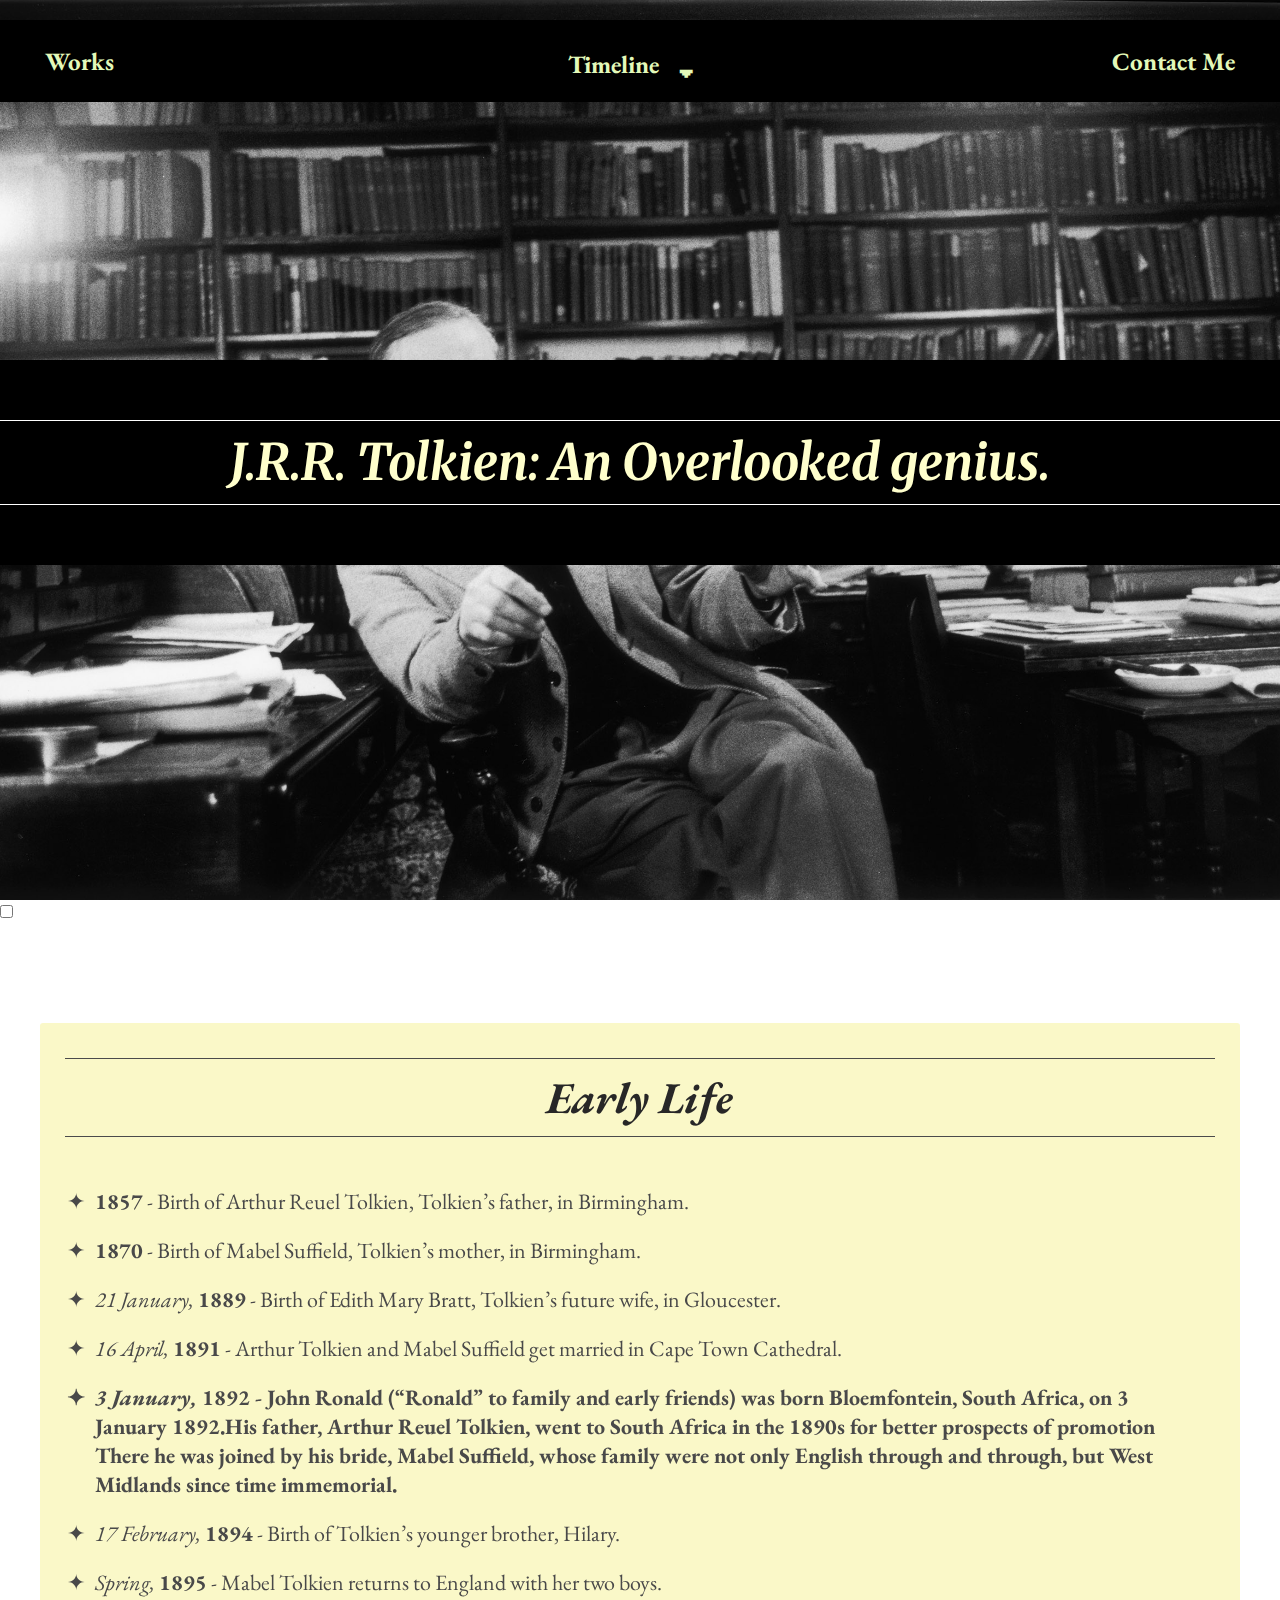
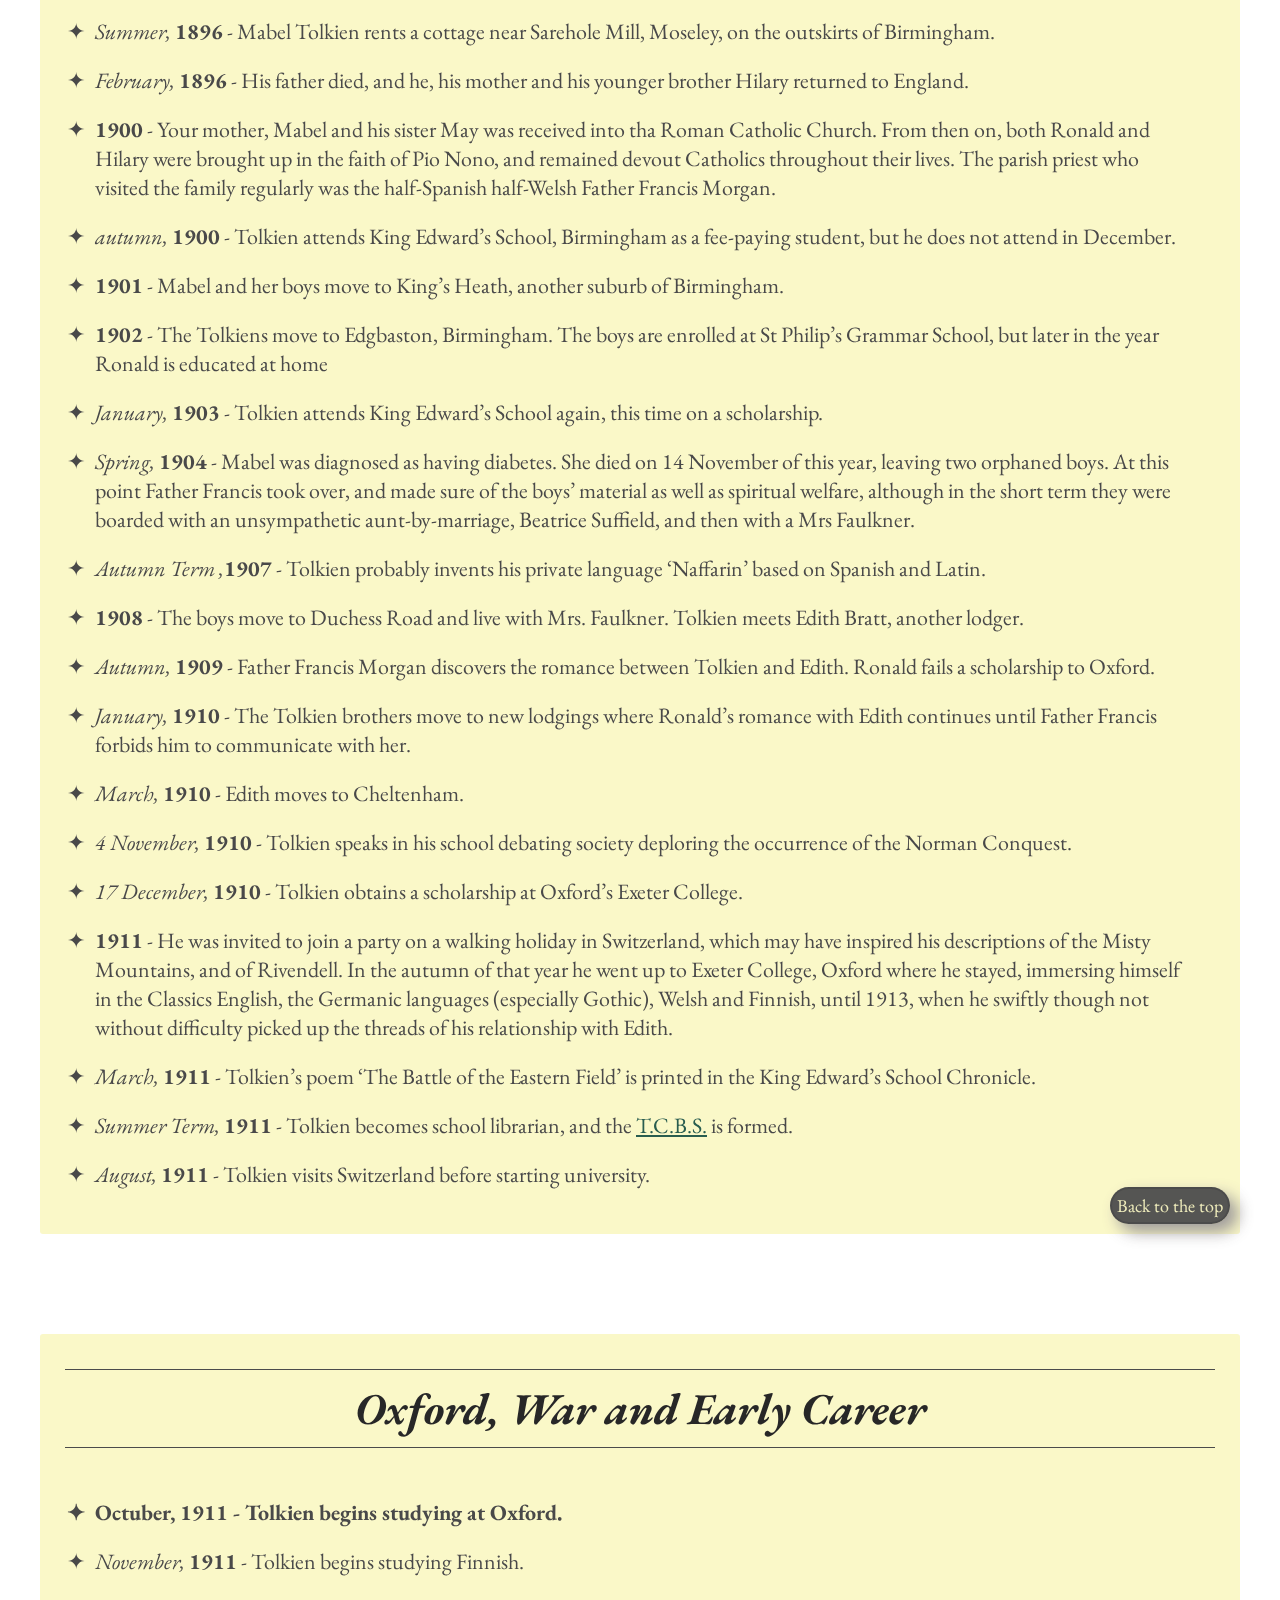
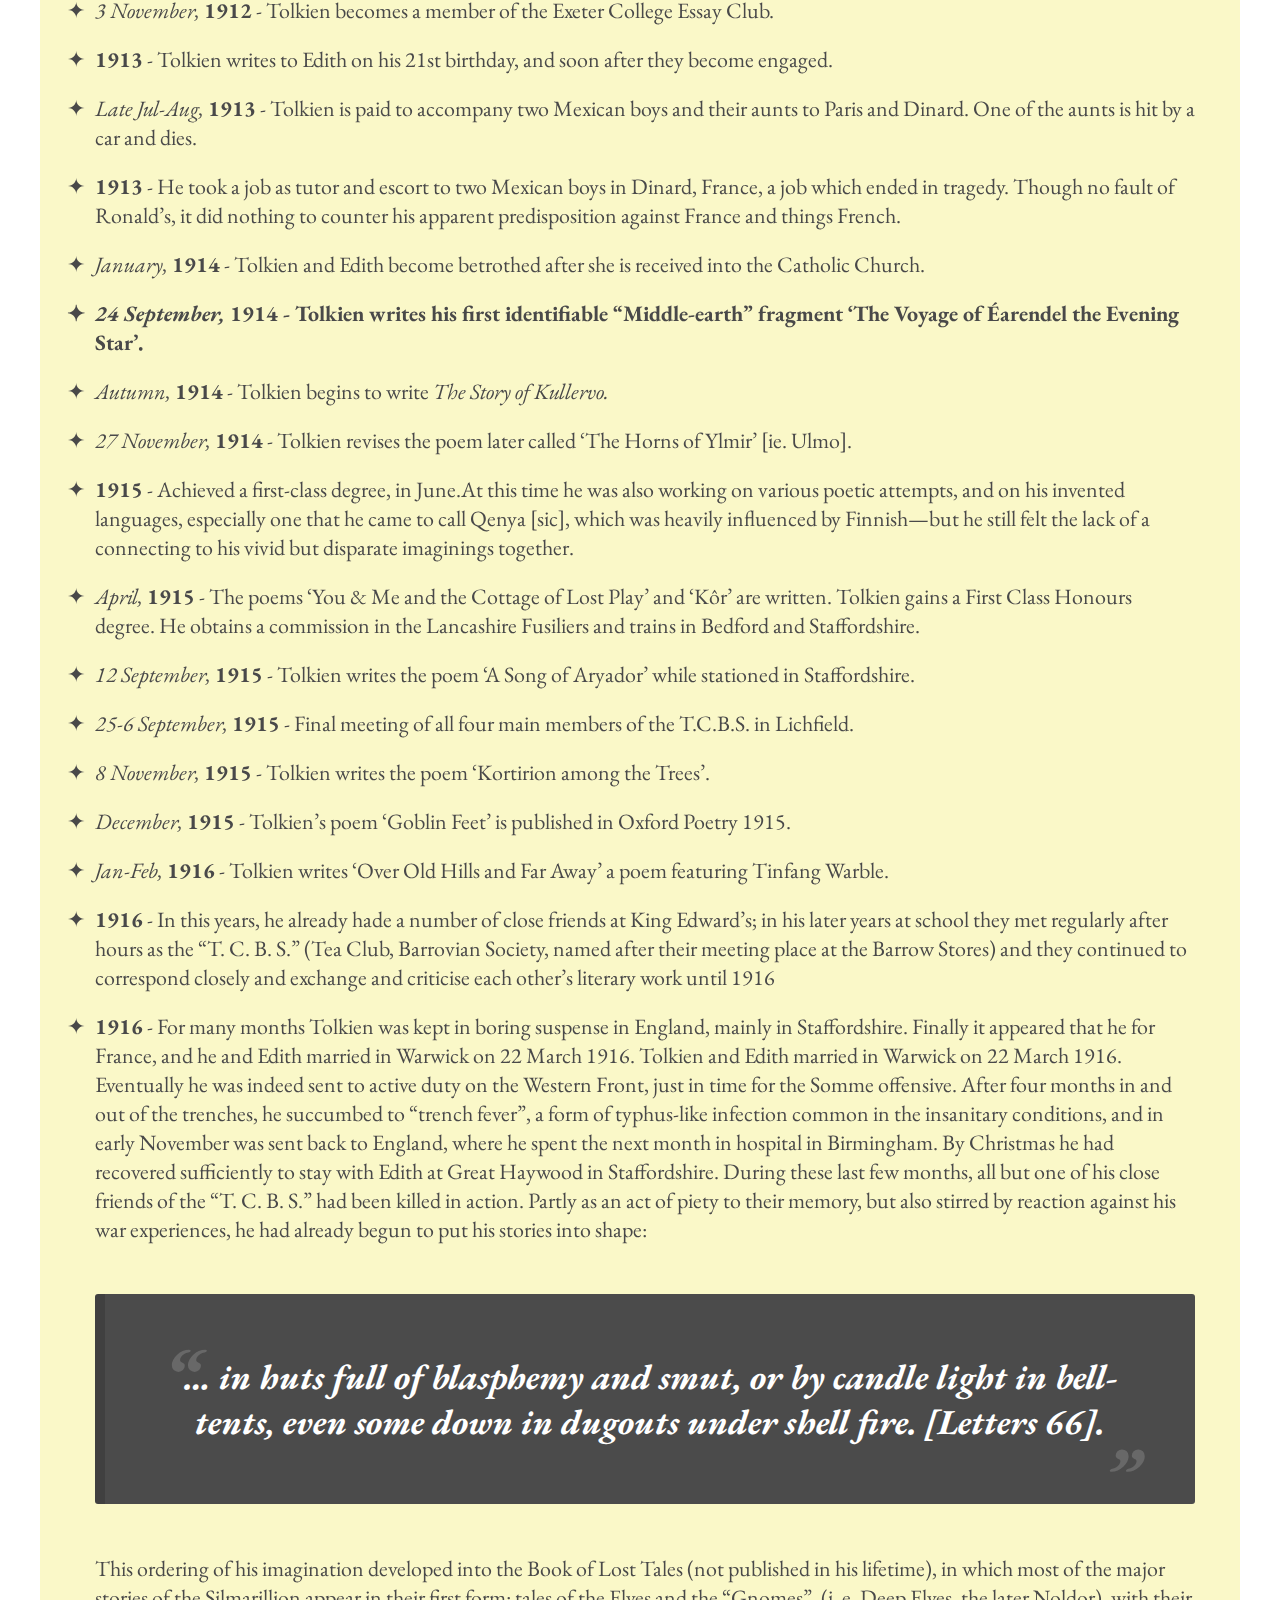
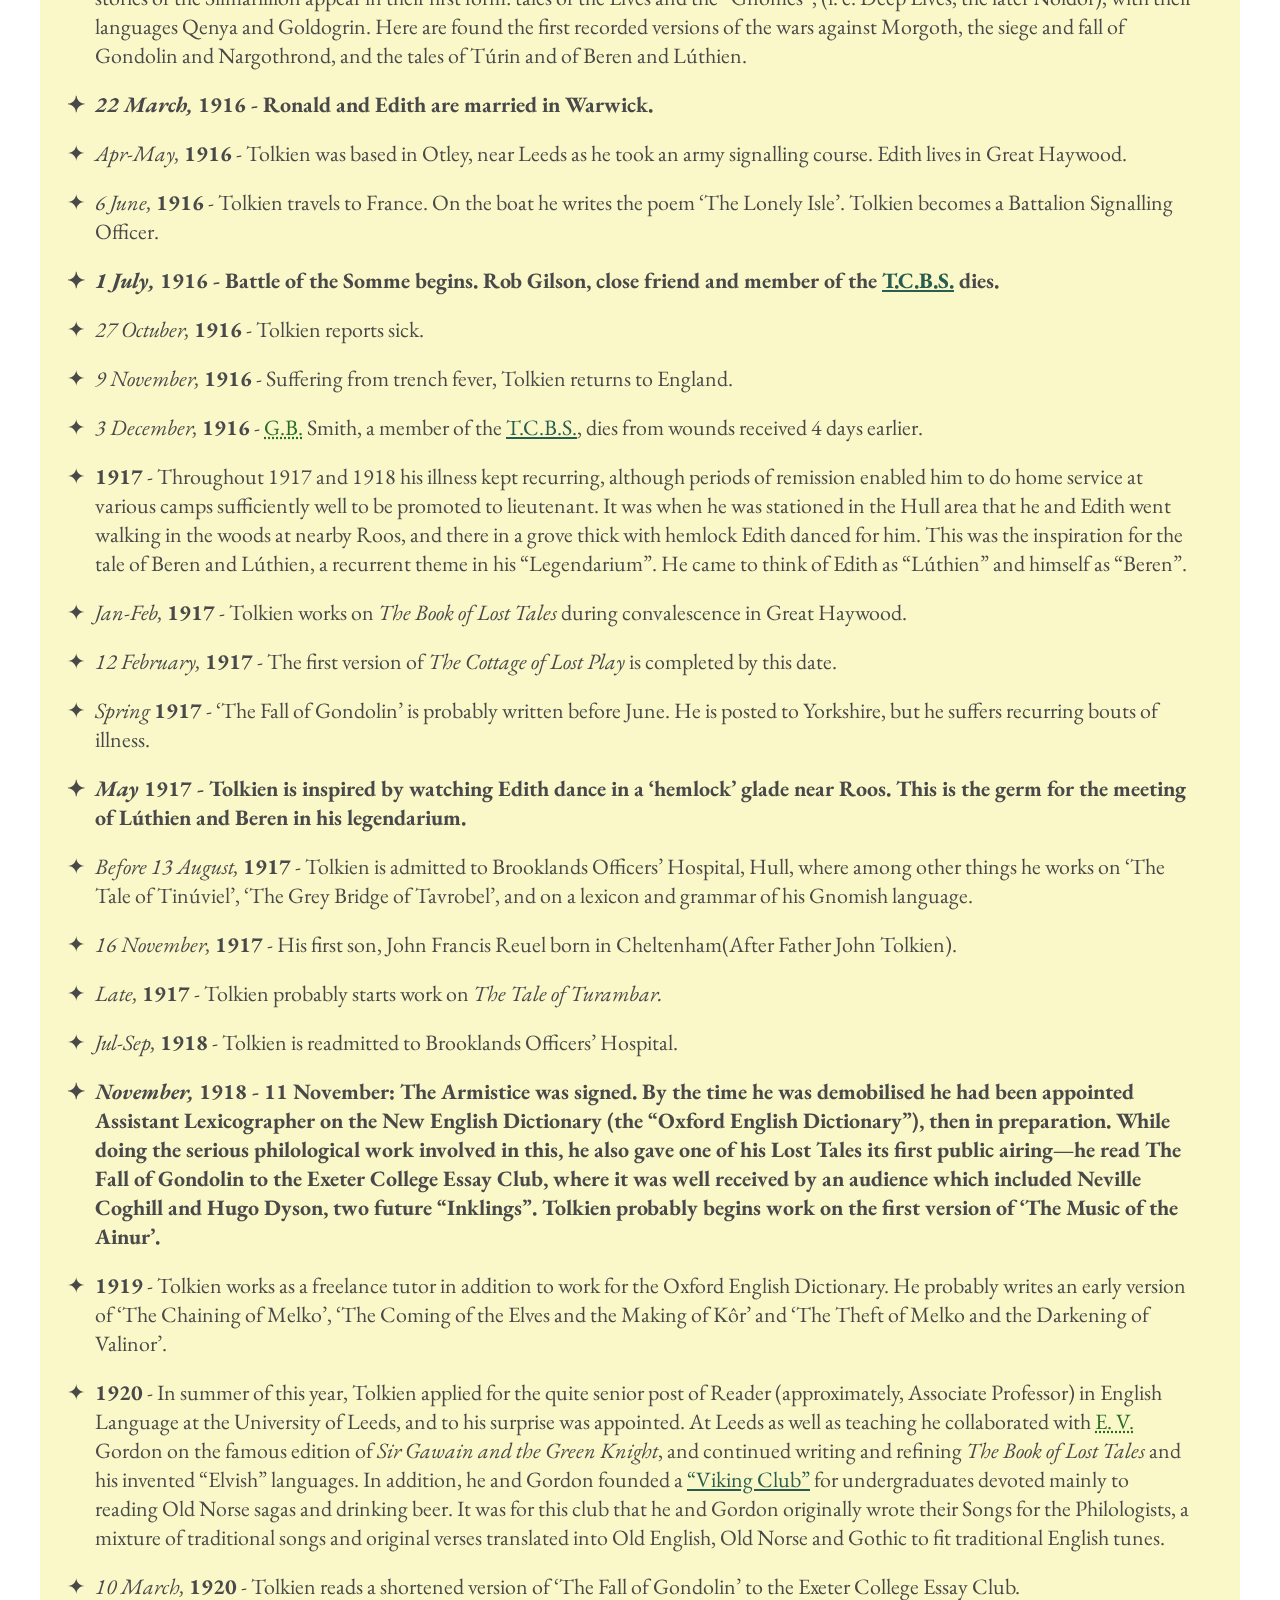
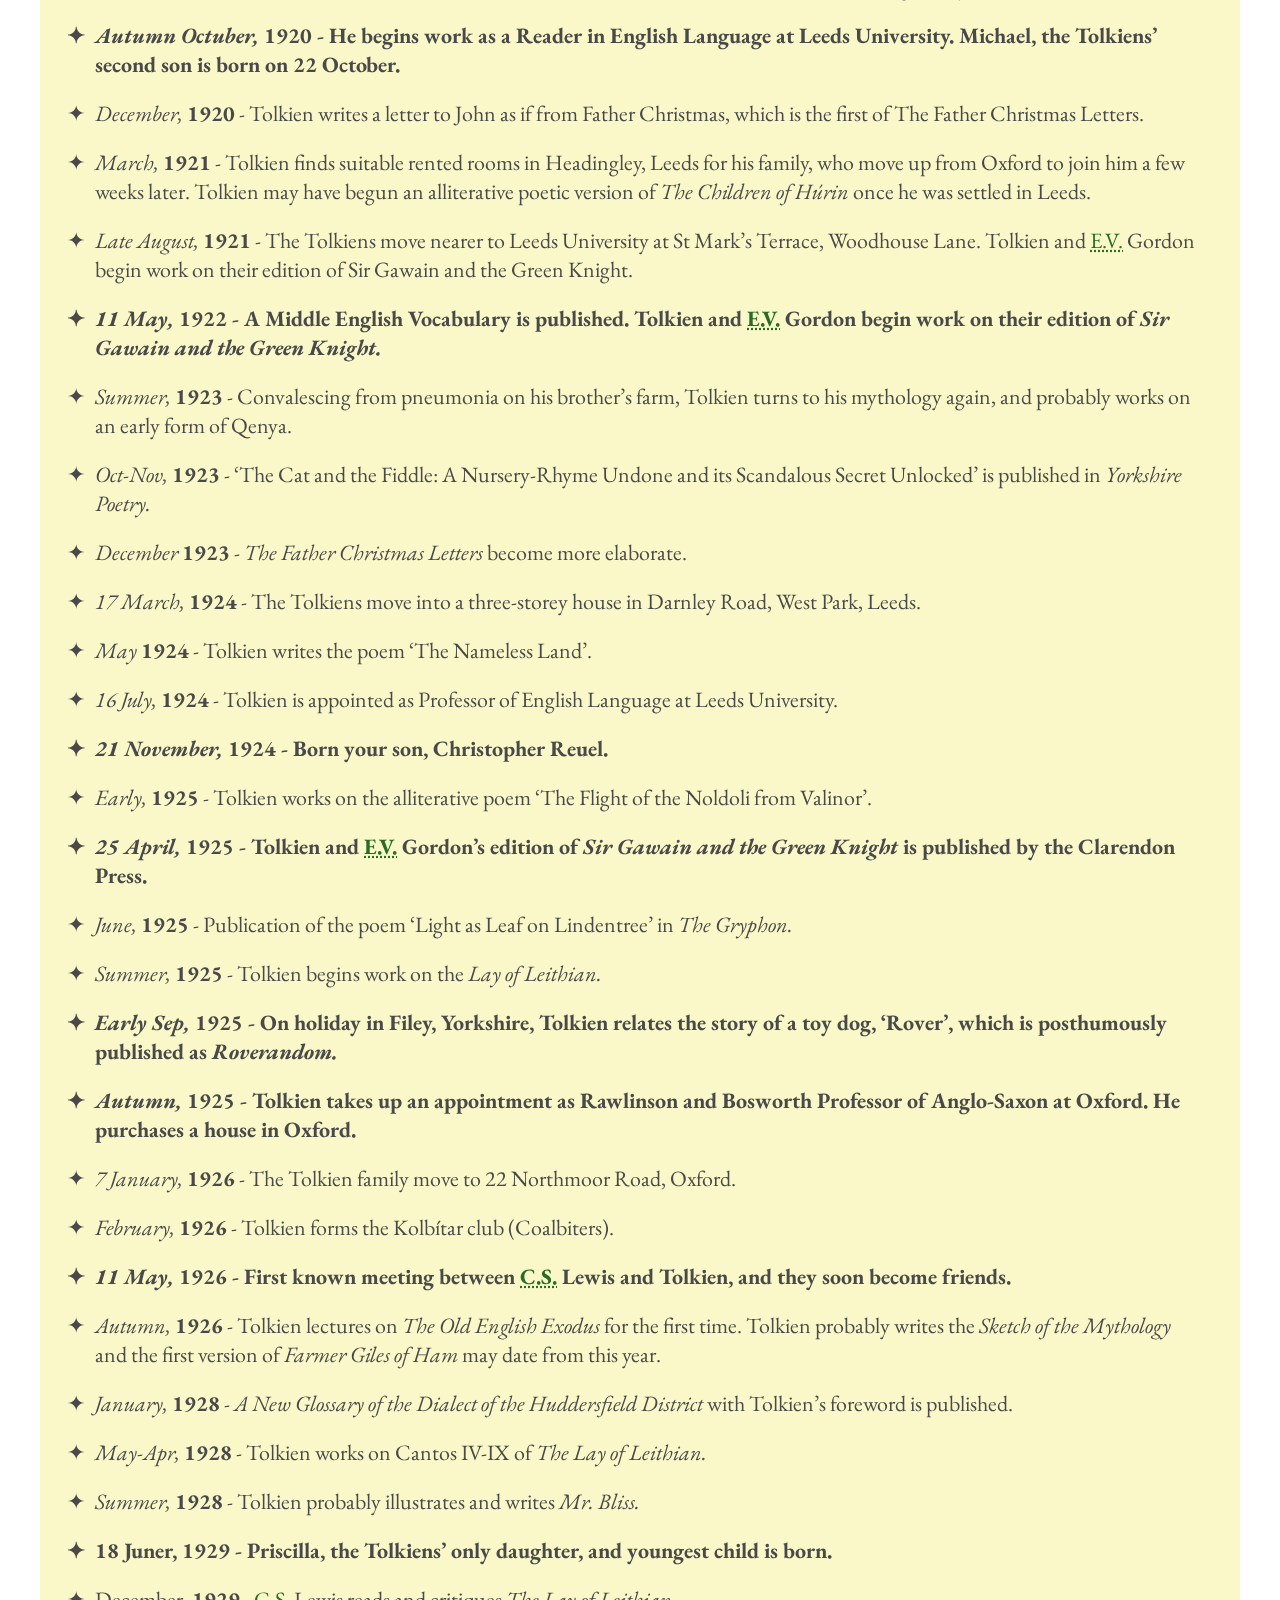
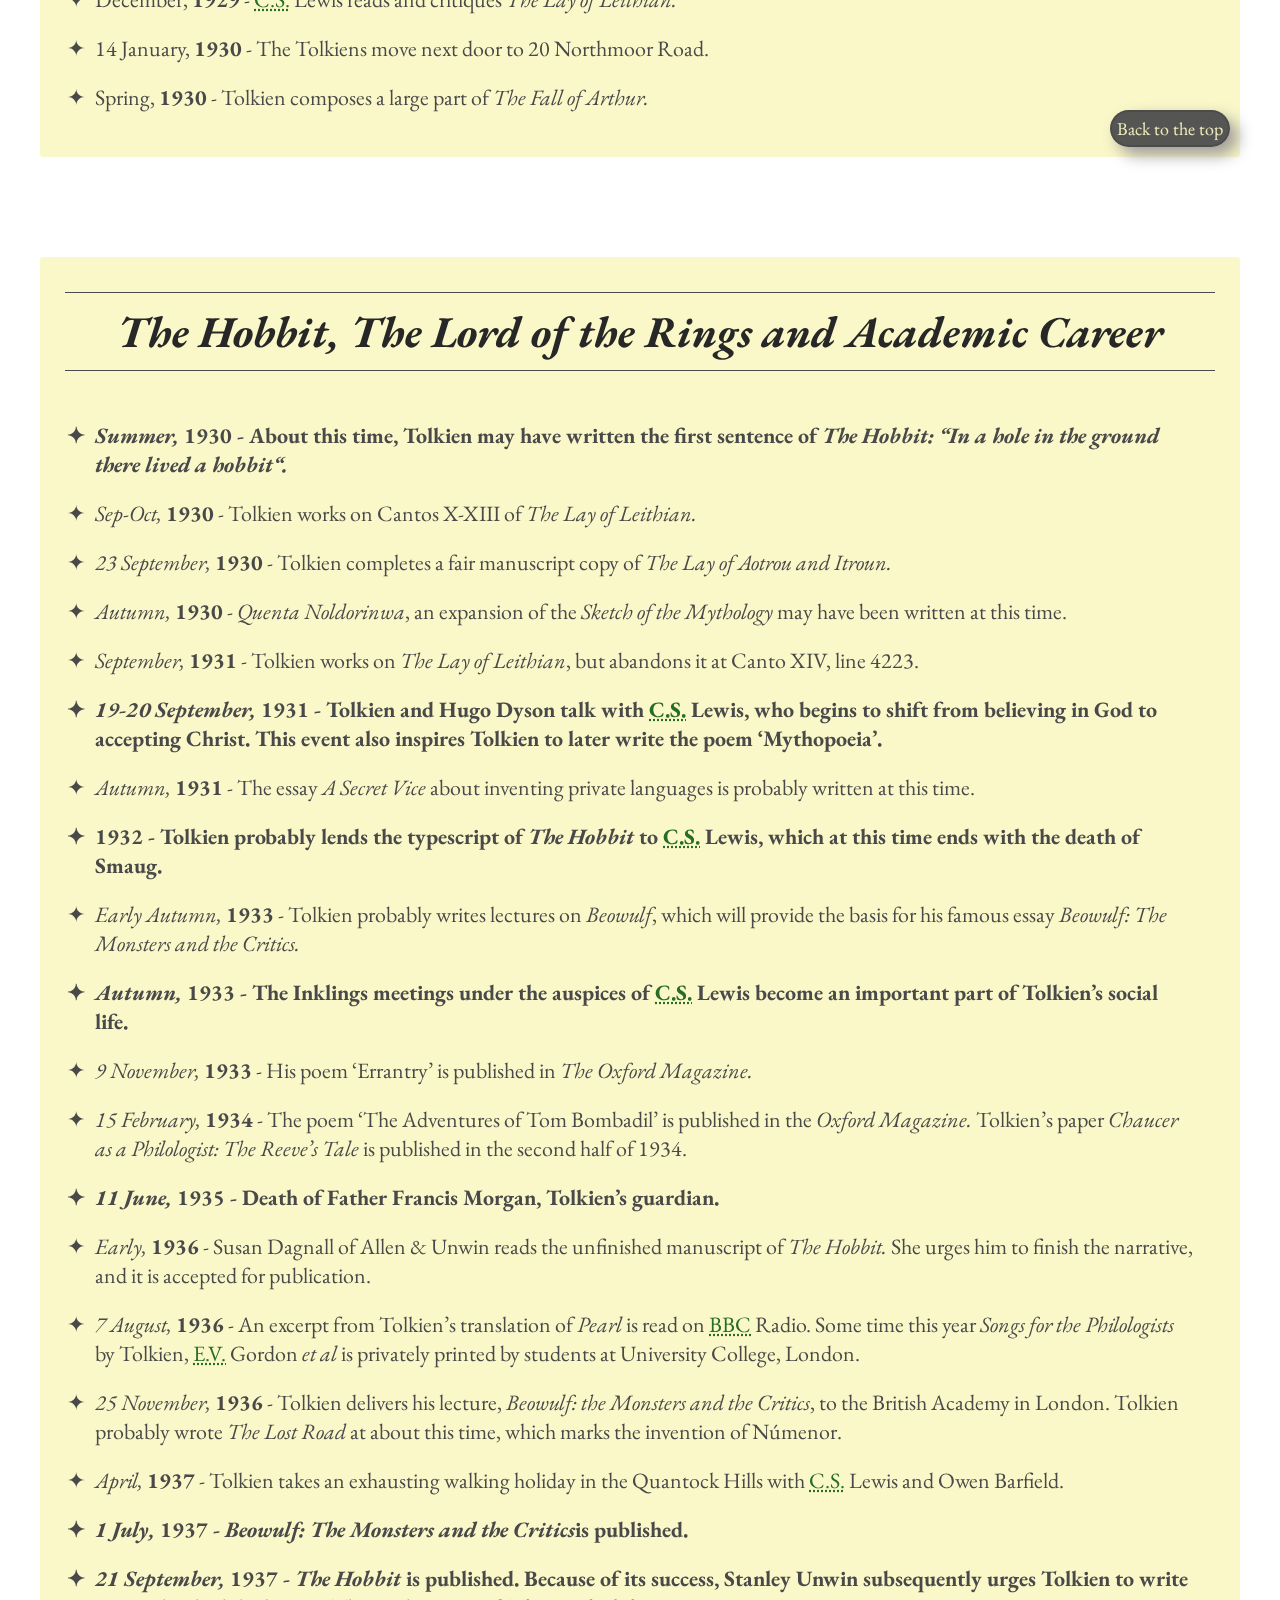
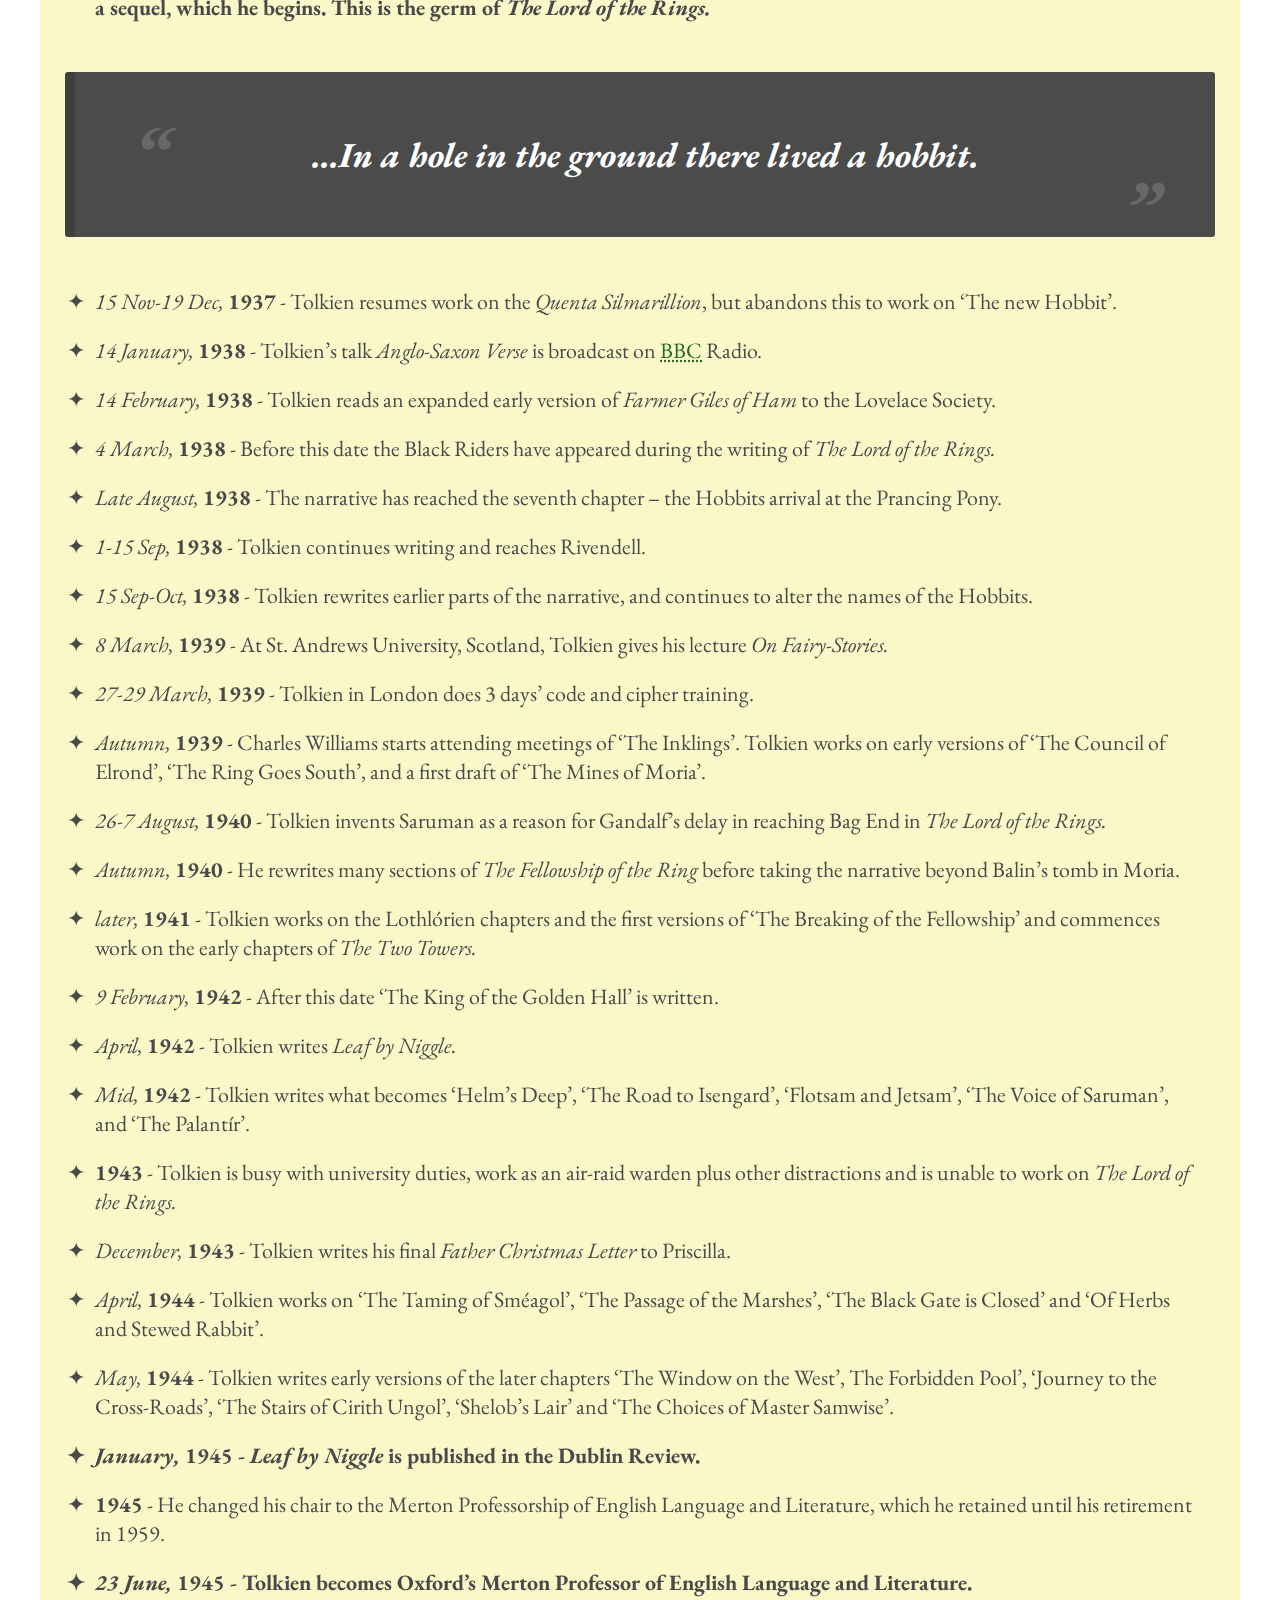
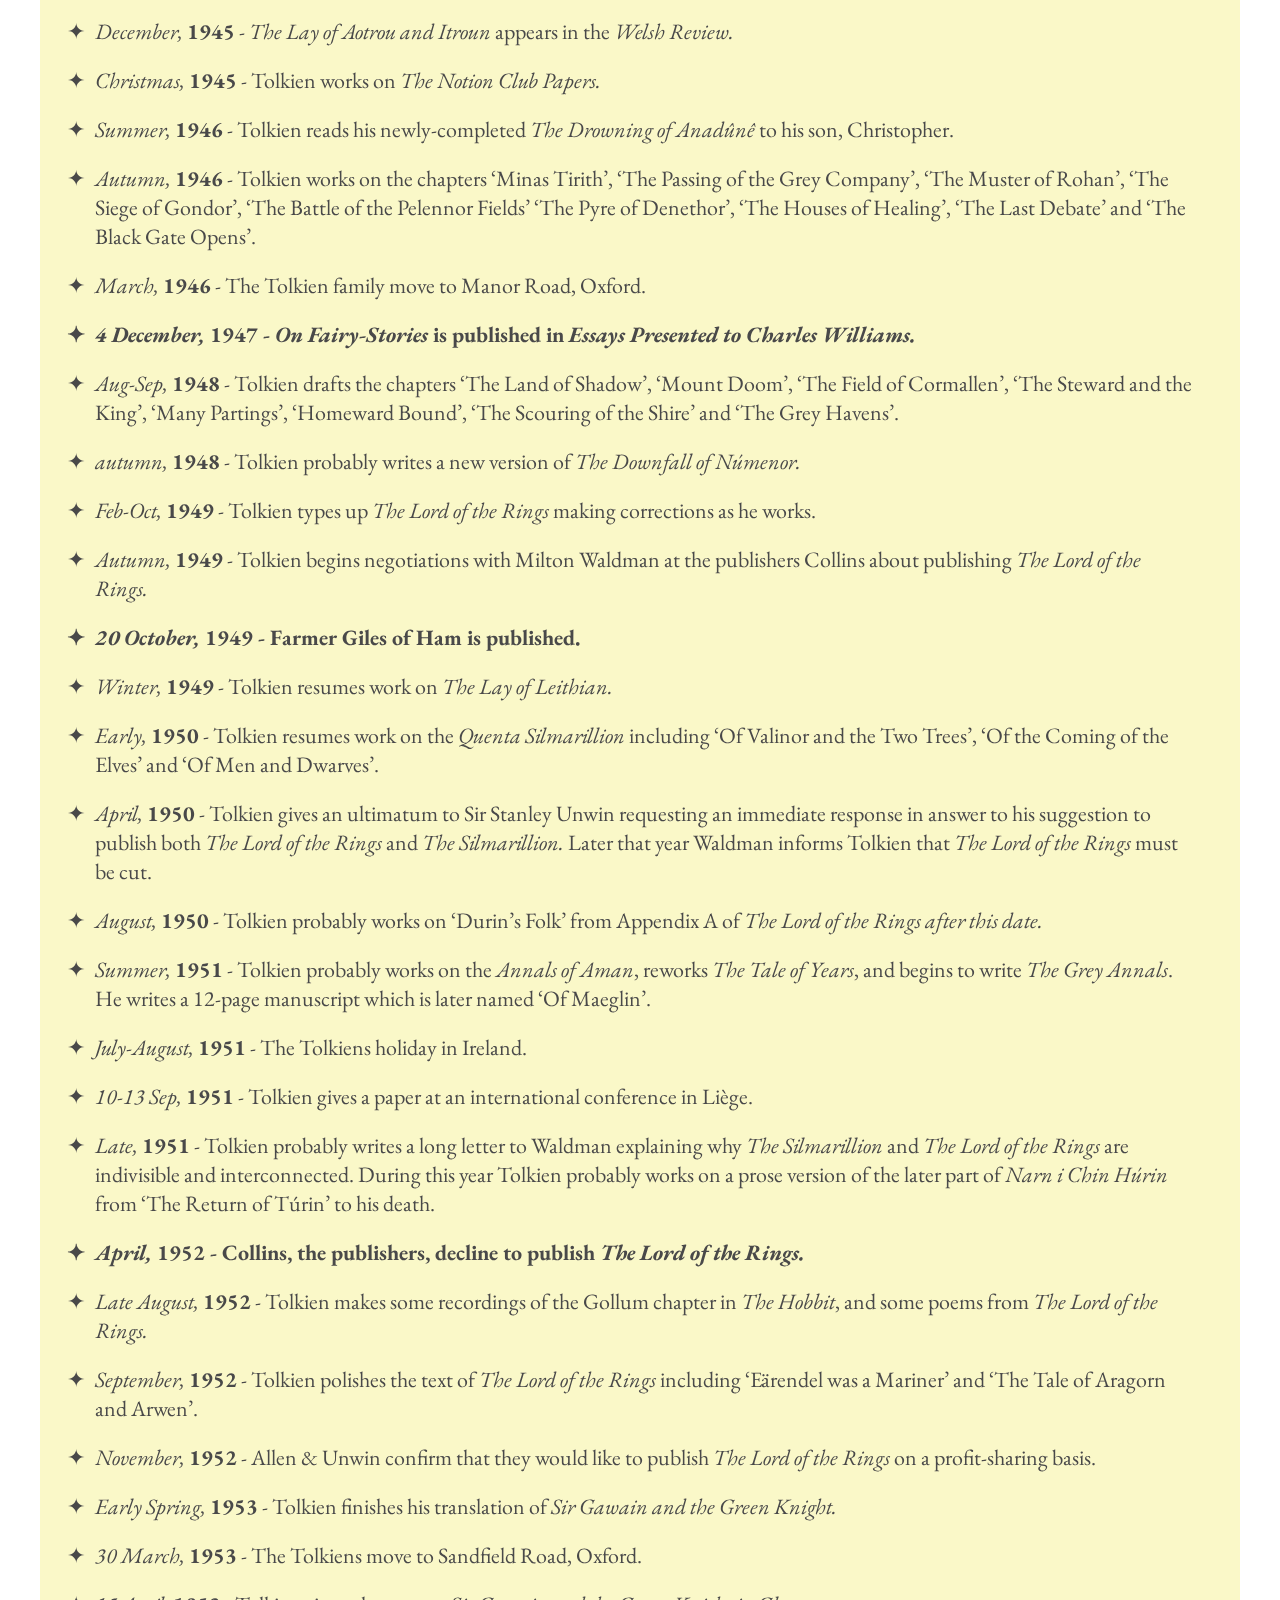
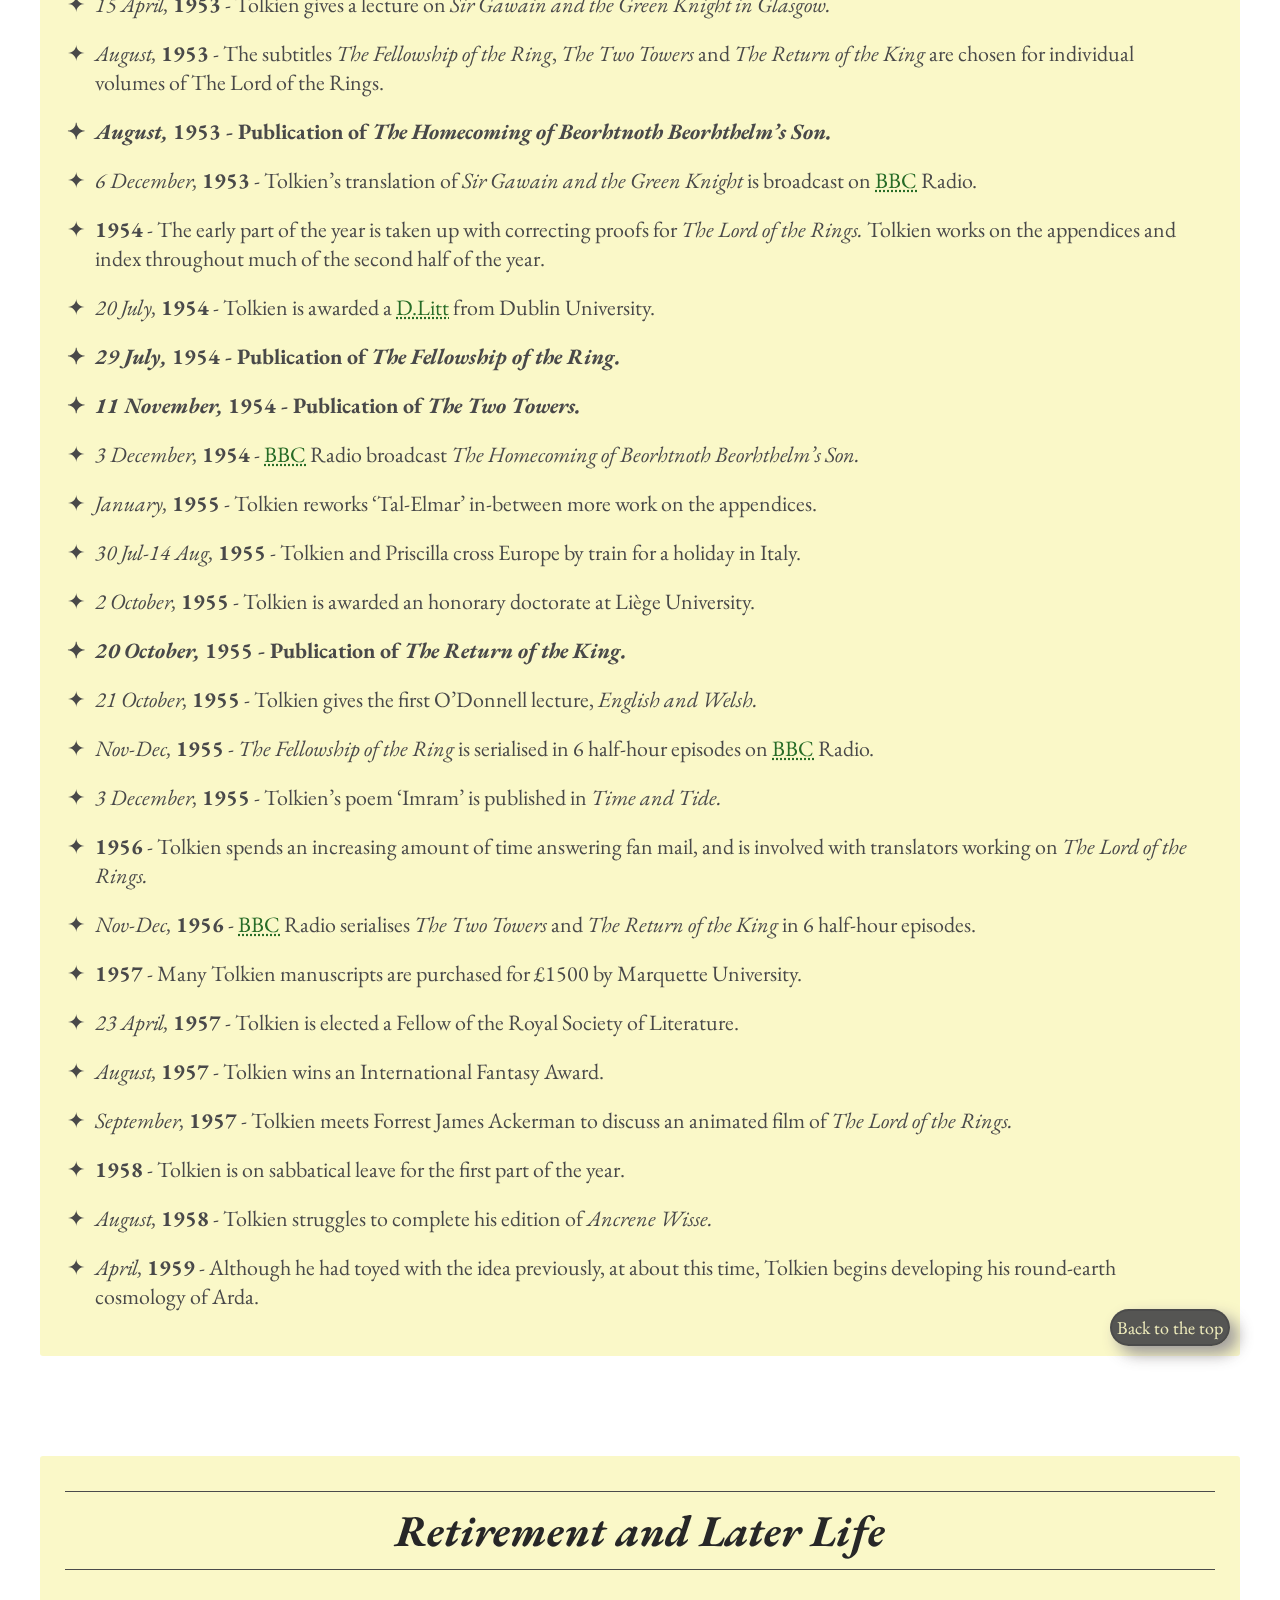
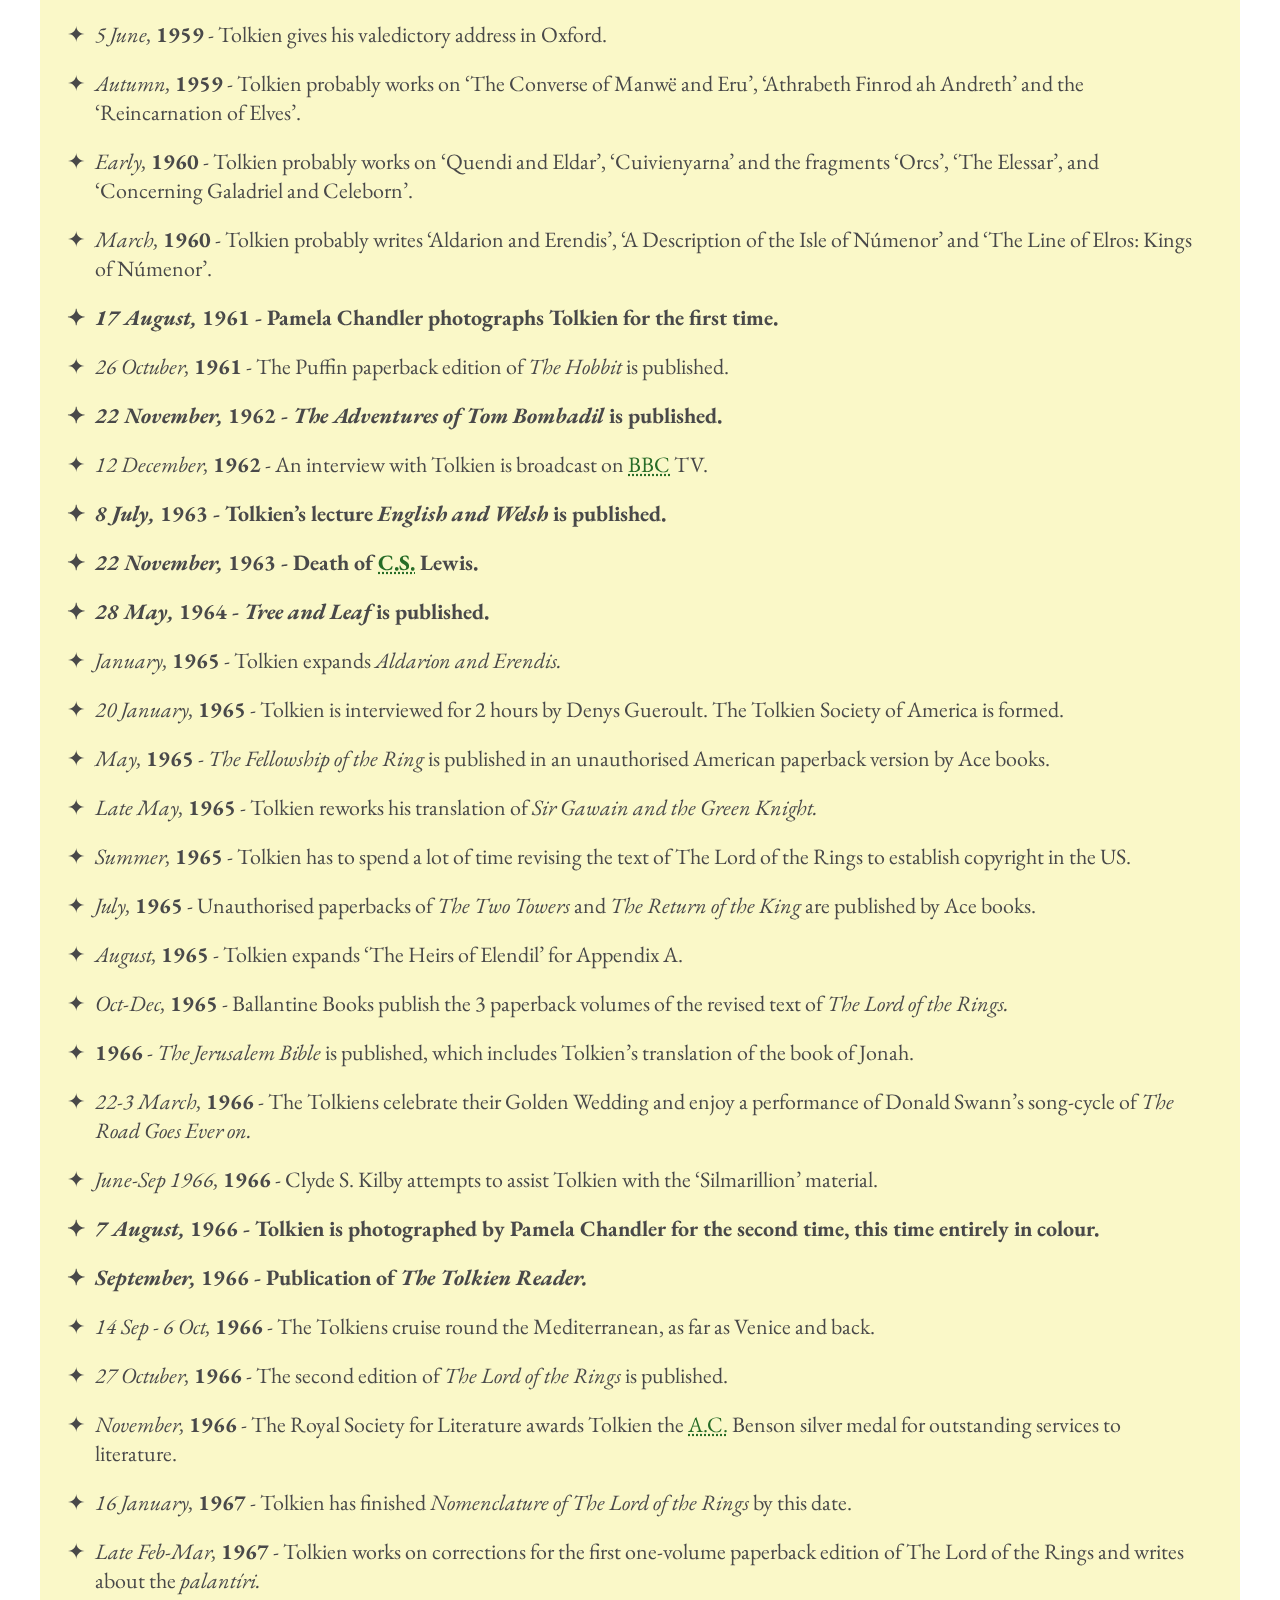
==== commit 2b6f2ee5: "Retirement and later life revised." ====
--- a/index.html
+++ b/index.html
@@ -875,81 +875,81 @@
                         <li class="list-item">
                             <span class="italic">March, </span><span class="bold">1960</span> - Tolkien probably writes ‘Aldarion and Erendis’, ‘A Description of the Isle of Númenor’ and ‘The Line of Elros: Kings of Númenor’.
                         </li>
-                        <li class="list-item">
+                        <li class="list-item bold">
                             <span class="italic">17 August, </span><span class="bold">1961</span> - Pamela Chandler photographs Tolkien for the first time.
                         </li>
                         <li class="list-item">
-                            <span class="italic">26 Octuber, </span><span class="bold">1961</span> - The Puffin paperback edition of The Hobbit is published.
-                        </li>
-                        <li class="list-item bold">
-                            <span class="italic bold">22 November, </span><span class="bold">1962</span> - The Adventures of Tom Bombadil is published.
-                        </li>
-                        <li class="list-item">
-                            <span class="italic">12 December, </span><span class="bold">1962</span> - An interview with Tolkien is broadcast on BBC TV.
-                        </li>
-                        <li class="list-item bold">
-                            <span class="italic bold">8 July, </span><span class="bold">1963</span> - Tolkien’s lecture English and Welsh is published.
-                        </li>
-                        <li class="list-item">
-                            <span class="italic">22 November, </span><span class="bold">1963</span> - Death of C.S. Lewis.
-                        </li>
-                        <li class="list-item bold">
-                            <span class="italic bold">28 May, </span><span class="bold">1964</span> - Tree and Leaf is published.
-                        </li>
-                        <li class="list-item">
-                            <span class="italic">January, </span><span class="bold">1965</span> - Tolkien expands Aldarion and Erendis.
+                            <span class="italic">26 Octuber, </span><span class="bold">1961</span> - The Puffin paperback edition of <span class="italic">The Hobbit</span> is published.
+                        </li>
+                        <li class="list-item bold">
+                            <span class="italic bold">22 November, </span><span class="bold">1962</span> - <span class="italic">The Adventures of Tom Bombadil</span> is published.
+                        </li>
+                        <li class="list-item">
+                            <span class="italic">12 December, </span><span class="bold">1962</span> - An interview with Tolkien is broadcast on <span title="British Broadcasting Corporation" class="help-cursor">BBC</span> TV.
+                        </li>
+                        <li class="list-item bold">
+                            <span class="italic bold">8 July, </span><span class="bold">1963</span> - Tolkien’s lecture <span class="italic">English and Welsh</span> is published.
+                        </li>
+                        <li class="list-item bold">
+                            <span class="italic">22 November, </span><span class="bold">1963</span> - Death of <span title="Clives Staples" class="help-cursor">C.S.</span> Lewis.
+                        </li>
+                        <li class="list-item bold">
+                            <span class="italic bold">28 May, </span><span class="bold">1964</span> - <span class="italic">Tree and Leaf</span> is published.
+                        </li>
+                        <li class="list-item">
+                            <span class="italic">January, </span><span class="bold">1965</span> - Tolkien expands <span class="italic">Aldarion and Erendis.</span>
                         </li>
                         <li class="list-item">
                             <span class="italic">20 January, </span><span class="bold">1965</span> - Tolkien is interviewed for 2 hours by Denys Gueroult.
                             The Tolkien Society of America is formed.
                         </li>
                         <li class="list-item">
-                            <span class="italic">May, </span><span class="bold">1965</span> - The Fellowship of the Ring is published in an unauthorised American paperback version by Ace books.
-                        </li>
-                        <li class="list-item">
-                            <span class="italic">Late May, </span><span class="bold">1965</span> - Tolkien reworks his translation of Sir Gawain and the Green Knight.
+                            <span class="italic">May, </span><span class="bold">1965</span> - <span class="italic">The Fellowship of the Ring</span> is published in an unauthorised American paperback version by Ace books.
+                        </li>
+                        <li class="list-item">
+                            <span class="italic">Late May, </span><span class="bold">1965</span> - Tolkien reworks his translation of <span class="italic">Sir Gawain and the Green Knight.</span>
                         </li>
                         <li class="list-item">
                             <span class="italic">Summer, </span><span class="bold">1965</span> - Tolkien has to spend a lot of time revising the text of The Lord of the Rings to establish copyright in the US.
                         </li>
                         <li class="list-item">
-                            <span class="italic">July, </span><span class="bold">1965</span> - Unauthorised paperbacks of The Two Towers and The Return of the King are published by Ace books.
+                            <span class="italic">July, </span><span class="bold">1965</span> - Unauthorised paperbacks of <span class="italic">The Two Towers</span> and <span class="italic">The Return of the King</span> are published by Ace books.
                         </li>
                         <li class="list-item">
                             <span class="italic">August, </span><span class="bold">1965</span> - Tolkien expands ‘The Heirs of Elendil’ for Appendix A.
                         </li>
                         <li class="list-item">
-                            <span class="italic">Oct-Dec, </span><span class="bold">1965</span> - Ballantine Books publish the 3 paperback volumes of the revised text of The Lord of the Rings.
-                        </li>
-                        <li class="list-item">
-                            <span class="italic"></span><span class="bold">1966</span> - The Jerusalem Bible is published, which includes Tolkien’s translation of the book of Jonah.
-                        </li>
-                        <li class="list-item">
-                            <span class="italic">22-3 March, </span><span class="bold">1966</span> - The Tolkiens celebrate their Golden Wedding and enjoy a performance of Donald Swann’s song-cycle of The Road Goes Ever on.
+                            <span class="italic">Oct-Dec, </span><span class="bold">1965</span> - Ballantine Books publish the 3 paperback volumes of the revised text of <span class="italic">The Lord of the Rings.</span>
+                        </li>
+                        <li class="list-item">
+                            <span class="italic"></span><span class="bold">1966</span> - <span class="italic">The Jerusalem Bible</span> is published, which includes Tolkien’s translation of the book of Jonah.
+                        </li>
+                        <li class="list-item">
+                            <span class="italic">22-3 March, </span><span class="bold">1966</span> - The Tolkiens celebrate their Golden Wedding and enjoy a performance of Donald Swann’s song-cycle of <span class="italic">The Road Goes Ever on.</span>
                         </li>
                         <li class="list-item">
                             <span class="italic">June-Sep 1966, </span><span class="bold">1966</span> - Clyde S. Kilby attempts to assist Tolkien with the ‘Silmarillion’ material.
                         </li>
-                        <li class="list-item">
+                        <li class="list-item bold">
                             <span class="italic">7 August, </span><span class="bold">1966</span> - Tolkien is photographed by Pamela Chandler for the second time, this time entirely in colour.
                         </li>
                         <li class="list-item bold">
-                            <span class="italic bold">September, </span><span class="bold">1966</span> - Publication of The Tolkien Reader.
+                            <span class="italic bold">September, </span><span class="bold">1966</span> - Publication of <span class="italic">The Tolkien Reader.</span>
                         </li>
                         <li class="list-item">
                             <span class="italic">14 Sep - 6 Oct, </span><span class="bold">1966</span> - The Tolkiens cruise round the Mediterranean, as far as Venice and back.
                         </li>
                         <li class="list-item">
-                            <span class="italic">27 Octuber, </span><span class="bold">1966</span> - The second edition of The Lord of the Rings is published.
-                        </li>
-                        <li class="list-item">
-                            <span class="italic">November, </span><span class="bold">1966</span> - The Royal Society for Literature awards Tolkien the A.C. Benson silver medal for outstanding services to literature.
-                        </li>
-                        <li class="list-item">
-                            <span class="italic">16 January, </span><span class="bold">1967</span> - Tolkien has finished Nomenclature of The Lord of the Rings by this date.
-                        </li>
-                        <li class="list-item">
-                            <span class="italic">Late Feb-Mar, </span><span class="bold">1967</span> - Tolkien works on corrections for the first one-volume paperback edition of The Lord of the Rings and writes about the palantíri.
+                            <span class="italic">27 Octuber, </span><span class="bold">1966</span> - The second edition of <span class="italic">The Lord of the Rings</span> is published.
+                        </li>
+                        <li class="list-item">
+                            <span class="italic">November, </span><span class="bold">1966</span> - The Royal Society for Literature awards Tolkien the <span title="Arthur Christopher" class="help-cursor">A.C.</span> Benson silver medal for outstanding services to literature.
+                        </li>
+                        <li class="list-item">
+                            <span class="italic">16 January, </span><span class="bold">1967</span> - Tolkien has finished <span class="italic">Nomenclature of The Lord of the Rings</span> by this date.
+                        </li>
+                        <li class="list-item">
+                            <span class="italic">Late Feb-Mar, </span><span class="bold">1967</span> - Tolkien works on corrections for the first one-volume paperback edition of The Lord of the Rings and writes about the <span class="italic">palantíri.</span>
                         </li>
                         <li class="list-item">
                             <span class="italic">March, </span><span class="bold">1967</span> - Humphrey Carpenter visits Tolkien, and later describes the encounter in his biography.
@@ -958,10 +958,10 @@
                             <span class="italic">15 June, </span><span class="bold">1967</span> - Tolkien makes recordings of poems at home for Caedmon records.
                         </li>
                         <li class="list-item bold">
-                            <span class="italic bold">31 Octuber, </span><span class="bold">1967</span> - The Road Goes Ever On is published in the US.
-                        </li>
-                        <li class="list-item bold">
-                            <span class="italic bold">9 November, </span><span class="bold">1967</span> - Smith of Wootton Major is published.
+                            <span class="italic bold">31 Octuber, </span><span class="bold">1967</span> - <span class="italic">The Road Goes Ever On</span> is published in the US.
+                        </li>
+                        <li class="list-item bold">
+                            <span class="italic bold">9 November, </span><span class="bold">1967</span> - <span class="italic">Smith of Wootton Major</span> is published.
                         </li>
                     
                         <li class="list-item">
@@ -969,11 +969,11 @@
                         </li>
                     
                         <li class="list-item">
-                            <span class="italic">5-9 February, </span><span class="bold">1968</span> - The BBC film Tolkien in various Oxford locations.
-                        </li>
-                    
-                        <li class="list-item">
-                            <span class="italic">30 March, </span><span class="bold">1968</span> - The documentary Tolkien in Oxford is broadcast on BBC TV.
+                            <span class="italic">5-9 February, </span><span class="bold">1968</span> - The <span title="British Broadcasting Corporation" class="help-cursor">BBC</span> film Tolkien in various Oxford locations.
+                        </li>
+                    
+                        <li class="list-item">
+                            <span class="italic">30 March, </span><span class="bold">1968</span> - The documentary <span class="italic">Tolkien in Oxford</span> is broadcast on <span title="British Broadcasting Corporation" class="help-cursor">BBC</span> TV.
                         </li>
                     
                         <li class="list-item">
@@ -981,11 +981,11 @@
                         </li>
                     
                         <li class="list-item">
-                            <span class="italic">Sep-Nov, </span><span class="bold">1968</span> - The BBC broadcasts an 8-part half-hour radio dramatisation of The Hobbit.
-                        </li>
-                    
-                        <li class="list-item">
-                            <span class="italic">Octuber, </span><span class="bold">1968</span> - While helping Tolkien with his new office and library, Joy Hill finds the manuscript of Bilbo’s Last Song. Tolkien may have written ‘The Shibboleth of Fëanor’ about this time.
+                            <span class="italic">Sep-Nov, </span><span class="bold">1968</span> - The <span title="British Broadcasting Corporation" class="help-cursor">BBC</span> broadcasts an 8-part half-hour radio dramatisation of <span class="italic">The Hobbit.</span>
+                        </li>
+                    
+                        <li class="list-item">
+                            <span class="italic">Octuber, </span><span class="bold">1968</span> - While helping Tolkien with his new office and library, Joy Hill finds the manuscript of <span class="italic">Bilbo’s Last Song</span>. Tolkien may have written ‘The Shibboleth of Fëanor’ about this time.
                         </li>
                     
                         <li class="list-item">
@@ -1001,15 +1001,15 @@
                         </li>
                     
                         <li class="list-item">
-                            <span class="italic">2 May, </span><span class="bold">1970</span> - Tolkien receives an honorary D.Litt from Nottingham University.
-                        </li>
-                    
-                        <li class="list-item">
-                            <span class="italic">July, </span><span class="bold">1970</span> - Allen & Unwin produce the poster A Map of Middle-Earth by Pauline Baynes.
-                        </li>
-                    
-                        <li class="list-item">
-                            <span class="italic">16 December, </span><span class="bold">1970</span> - Tolkien’s 1965 interview with Denys Gueroult is broadcast on BBC radio for the first time.
+                            <span class="italic">2 May, </span><span class="bold">1970</span> - Tolkien receives an honorary <span title="Litterarum Doctor - Doctor of Letters" class="help-cursor">D.Litt</span> from Nottingham University.
+                        </li>
+                    
+                        <li class="list-item">
+                            <span class="italic">July, </span><span class="bold">1970</span> - Allen & Unwin produce the poster <span class="italic">A Map of Middle-Earth</span> by Pauline Baynes.
+                        </li>
+                    
+                        <li class="list-item">
+                            <span class="italic">16 December, </span><span class="bold">1970</span> - Tolkien’s 1965 interview with Denys Gueroult is broadcast on <span title="British Broadcasting Corporation" class="help-cursor">BBC</span>radio for the first time.
                         </li>
                     
                         <li class="list-item">
@@ -1021,7 +1021,7 @@
                         </li>
                     
                         <li class="list-item bold">
-                            <span class="italic bold">1 January, </span><span class="bold">1972</span> - Tolkien is awarded a CBE in the New Year’s honours list.
+                            <span class="italic bold">1 January, </span><span class="bold">1972</span> - Tolkien is awarded a <span title="Commander of the British Empire" class="help-cursor">CBE</span> in the New Year’s honours list.
                         </li>
                     
                         <li class="list-item">
@@ -1029,7 +1029,7 @@
                         </li>
                     
                         <li class="list-item">
-                            <span class="italic">28 March, </span><span class="bold">1972</span> - Tolkien receives his CBE from the Queen at Buckingham Palace.
+                            <span class="italic">28 March, </span><span class="bold">1972</span> - Tolkien receives his <span title="Commander of British Empire" class="help-cursor">CBE</span> from the Queen at Buckingham Palace.
                         </li>
                     
                         <li class="list-item">
@@ -1037,7 +1037,7 @@
                         </li>
                     
                         <li class="list-item">
-                            <span class="italic">27 June, </span><span class="bold">1972</span> - The Tolkien Society’s founder, Vera Chapman, meets Tolkien at a reception at Allen & Unwin’s offices in London. Tolkien consents to becoming the Society’s Honorary President and states, “If I can help your society in any way, I will.”
+                            <span class="italic">27 June, </span><span class="bold">1972</span> - The Tolkien Society’s founder, Vera Chapman, meets Tolkien at a reception at Allen & Unwin’s offices in London. Tolkien consents to becoming the Society’s Honorary President and states, <span class="italic">“If I can help your society in any way, I will.”</span>    
                         </li>
                     
                         <li class="list-item">
@@ -1053,7 +1053,7 @@
                         </li>
                     
                         <li class="list-item bold">
-                            <span class="italic bold">August, </span><span class="bold">1973</span> - Death of J.R.R. Tolkien from a stomach ulcer.
+                            <span class="italic bold">August, </span><span class="bold">1973</span> - Death of <span title="John Ronald Reuel" class="help-cursor">J.R.R.</span> Tolkien from a stomach ulcer.
                         </li>
                 </ul>
 
